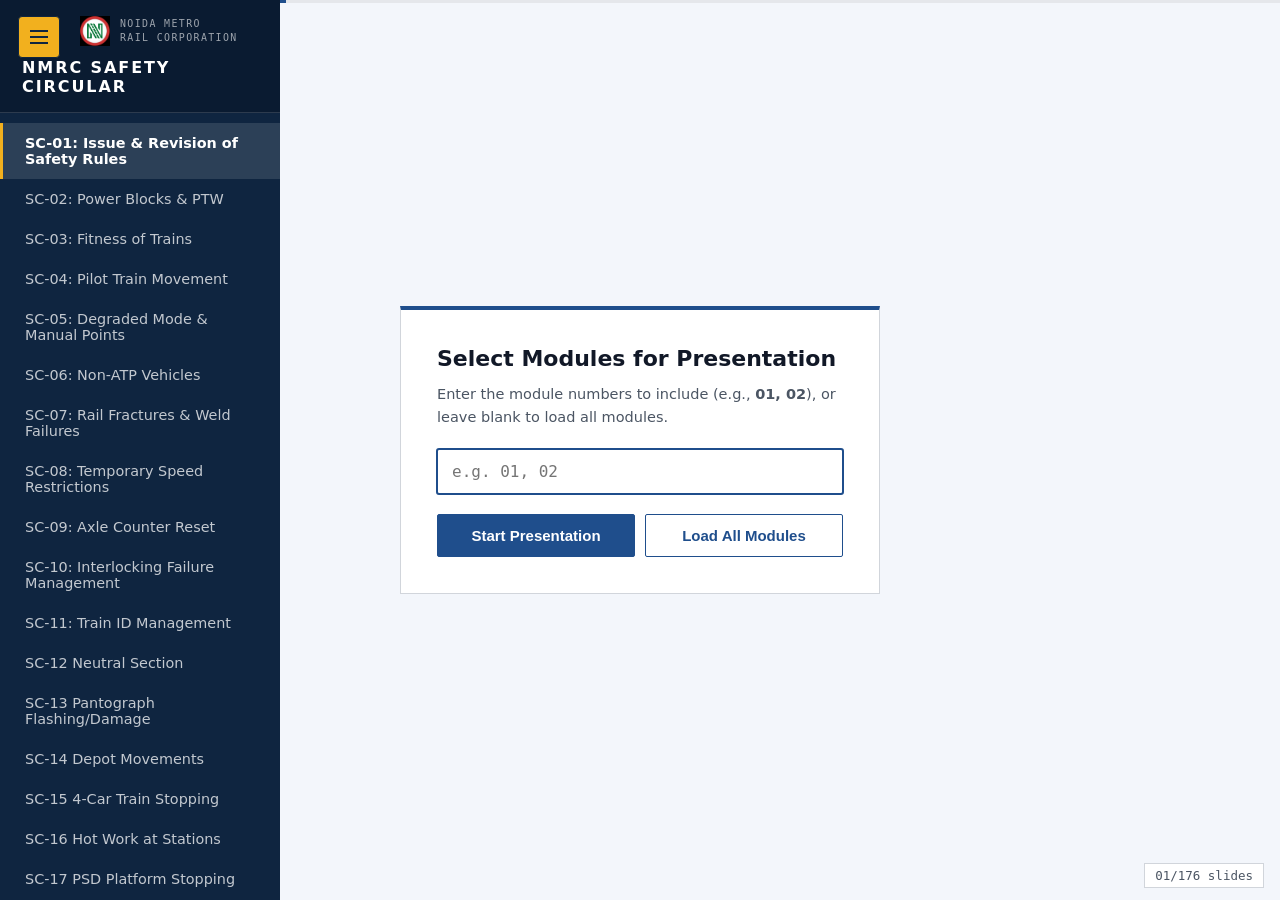
==== index.html @ 61a7926f "Update slide sections and navigation links" ====
<!DOCTYPE html>
<html lang="en">
<head>
<meta charset="UTF-8">
<meta name="viewport" content="width=device-width, initial-scale=1.0">
<title>NMRC SAFETY CIRCULAR</title>
<link rel="stylesheet" href="style.css">
</head>
<body>

<div id="cursor-halo"></div>

<button id="menu-toggle" class="menu-toggle" aria-label="Toggle Summary Index"><span></span><span></span><span></span></button>

<nav class="rail" id="rail" aria-label="Slide navigation">
  <div class="rail-header">
    <div class="rail-mark">
      <img class="rail-mark-icon" src="assets/logo.jpg" alt="Logo">
      <div class="rail-mark-text">NOIDA METRO<br>RAIL CORPORATION</div>
    </div>
    <h1 class="rail-title">NMRC SAFETY CIRCULAR</h1>
  </div>
  <div class="rail-toc" id="rail-toc"></div>
</nav>

<div class="deck" id="deck">










<!-- MODULE 01: SC-01 -->

<!-- Slide 1 — Cover / Main Topic (Appears in Index) -->
<section class="slide" data-index="0" data-title="SC-01 Cover" data-sidebar="SC-01: Issue & Revision of Safety Rules">
  <div class="frame scrollable-frame" style="background-color: #f0f4f8; max-width: 1200px; display: flex; flex-direction: column; justify-content: center; min-height: 70vh;">
    <div class="center" style="text-align: center;">
      
      <!-- Badge with sc-badge class for external JS theming -->
      <div class="kicker ngn-badge sc-badge" style="font-weight: 900; font-size: clamp(20px, 3vw, 32px) !important; padding: 15px 35px !important; border-radius: 8px; display: inline-block; margin-bottom: 30px; letter-spacing: 2.5px; text-transform: uppercase; box-shadow: 0 4px 10px rgba(0,0,0,0.05);">SAFETY CIRCULAR - 01 (REV.-00)</div>
      
      <h1 class="huge" style="color: #1a202c; font-size: clamp(28px, 4vw, 50px); margin-bottom: 20px;">Procedure Order for Issue, Revision, Updation and Deletion</h1>
      <p class="sub" style="color: #4a5568; margin-bottom: 30px; font-size: 20px;">Noida Metro Safety Rules, Procedures, SOP and SWO/DWO pertaining to Main Line and Depot Operations</p>
      <div class="divider" style="height: 3px; background-color: #cbd5e0; width: 60%; margin: 0 auto;"></div>
    </div>
    <div class="callout danger" style="background-color: #e2e8f0; border-left: 5px solid #2b6cb0; margin:40px auto 0; max-width:900px; text-align:center; padding: 20px; font-size:1.15rem; color: #2d3748; box-shadow: 0 4px 6px rgba(0,0,0,0.1);">
      <div><strong>Purpose:</strong> This procedure governs all matters pertaining to the Introduction, Issuing, Revision, Updating and Deletion of Noida Metro Safety Rules, JPOs, SOPs & SWO/DWO pertaining to Main Line & Depot Operations. This procedure is applicable to all staff.</div>
    </div>
  </div>
</section>


<!-- Slide 2 — Scope and Responsibilities (No sidebar index) -->
<section class="slide" data-index="1" data-title="Scope & Responsibilities">
  <div class="frame scrollable-frame" style="max-width: 1100px;">
    <h2 style="color: #2b6cb0; margin-bottom: 20px; border-bottom: 2px solid #e2e8f0; padding-bottom: 10px;">I. Scope and Key Responsibilities</h2>
    <div class="box" style="background-color: #ffffff; border: 1px solid #e2e8f0; padding: 25px; border-radius: 8px; box-shadow: 0 2px 4px rgba(0,0,0,0.05);">
      <p class="meta" style="font-size: 18px; margin-bottom: 20px; color: #4a5568;"><strong>Scope:</strong> This procedure applies for issuing, revision updating and deletion of Joint Procedure Orders, Safety Circular, SOP and SWO/DWO on main line as well as in Depot where either due to nature of work or otherwise two or more than two departments are involved.</p>
      <ul class="plain-list" style="font-size: 17px; line-height: 1.6;">
        <li style="margin-bottom: 15px; display: flex; align-items: flex-start;"><span class="n" style="color: #ffffff; background-color: #3182ce; padding: 4px 10px; border-radius: 50%; font-weight: bold; margin-right: 15px;">1</span><div>These documents are issued under the authority of Authorised Officer.</div></li>
        <li style="margin-bottom: 15px; display: flex; align-items: flex-start;"><span class="n" style="color: #ffffff; background-color: #3182ce; padding: 4px 10px; border-radius: 50%; font-weight: bold; margin-right: 15px;">2</span><div>HOD (Operation) shall be responsible for publication, control and updating of documents as the documents are received after due approval of the competent authority.</div></li>
        <li style="margin-bottom: 15px; display: flex; align-items: flex-start;"><span class="n" style="color: #ffffff; background-color: #3182ce; padding: 4px 10px; border-radius: 50%; font-weight: bold; margin-right: 15px;">3</span><div>Concerned Dy. HOD shall be responsible for initiating, reviewing, modifying, implementing and withdrawing the SC/JPO/SOP etc.</div></li>
        <li style="display: flex; align-items: flex-start;"><span class="n" style="color: #ffffff; background-color: #3182ce; padding: 4px 10px; border-radius: 50%; font-weight: bold; margin-right: 15px;">4</span><div>Intra departmental guidelines/instructions shall be prepared by Dy.HOD of the concerned department for the safe and smooth running of system for day to day working.</div></li>
      </ul>
    </div>
  </div>
</section>

<!-- Slide 3 — SSEC Committee (No sidebar index) -->
<section class="slide" data-index="2" data-title="SSEC Structure">
  <div class="frame scrollable-frame" style="max-width: 1100px;">
    <h2 style="color: #2b6cb0; margin-bottom: 20px;">II. Standing Safety Executive Committee (SSEC)</h2>
    <p class="meta" style="font-size: 17px; margin-bottom: 20px; color: #4a5568;">The Standing Safety Executive Committee (SSEC) shall consist of HODs of various departments for final reviewing of the above said documents.</p>
    
    <div style="display: grid; grid-template-columns: 1fr 1fr; gap: 20px;">
      <div class="box" style="background-color: #ebf8ff; border: 1px solid #90cdf4; padding: 20px; border-radius: 8px;">
        <h3 style="color: #2c5282; margin-top: 0; margin-bottom: 15px;">Committee Members</h3>
        <ul style="list-style-type: square; color: #2a4365; padding-left: 20px; font-size: 17px; line-height: 1.8;">
          <li>HOD of Operations</li>
          <li>HOD of Civil</li>
          <li>HOD of Signaling & Telecom</li>
          <li>HOD of Rolling Stock</li>
          <li>HOD of Electrical</li>
          <li>HOD of Safety</li>
        </ul>
      </div>
      
      <div class="box" style="background-color: #fffff0; border: 1px solid #f6e05e; padding: 20px; border-radius: 8px; display: flex; flex-direction: column; justify-content: center;">
        <h3 style="color: #744210; margin-top: 0; margin-bottom: 15px;">Key Roles</h3>
        <p style="font-size: 17px; color: #744210; margin-bottom: 15px;"><strong>Coordinator:</strong> HOD of the concerned department initiating a document shall act as coordinator.</p>
        <p style="font-size: 17px; color: #744210; margin-bottom: 15px;"><strong>Review:</strong> SSEC shall be responsible for reviewing the joint procedure orders put up by the concerned HODs.</p>
        <p style="font-size: 17px; color: #744210;"><strong>Nomination:</strong> HODs shall nominate one Dy. HOD from their wing for preparation/modifications in JPO.</p>
      </div>
    </div>
  </div>
</section>

<!-- Slide 4 — Process Table (No sidebar index) -->
<section class="slide" data-index="3" data-title="Approval Process">
  <div class="frame scrollable-frame" style="max-width: 1100px;">
    <h2 style="white-space: nowrap; margin-bottom: 15px; color: #2b6cb0;">III. Preparation and Issuing Procedure (JPO/SOP/SC)</h2>
    <table class="modern-process-table" style="width: 100%; border-collapse: collapse; background-color: #ffffff; box-shadow: 0 1px 3px rgba(0,0,0,0.1);">
      <tr style="background-color: #f7fafc; border-bottom: 2px solid #e2e8f0;">
        <th style="padding: 15px; text-align: left; color: #4a5568;">Step</th>
        <th style="padding: 15px; text-align: left; color: #4a5568;">Action Required</th>
      </tr>
      <tr style="border-bottom: 1px solid #edf2f7;">
        <td style="padding: 15px; width: 15%;"><span class="step-badge" style="background-color: #4299e1; color: white; padding: 5px 10px; border-radius: 4px; font-weight: bold;">Step 1</span></td>
        <td style="padding: 15px; color: #2d3748;">Nominated Dy. HOD of the department initiating a document shall prepare draft of the document to be issued/revised/withdrawn and put up for signature of concerned Dy. HODs.</td>
      </tr>
      <tr style="border-bottom: 1px solid #edf2f7;">
        <td style="padding: 15px;"><span class="step-badge" style="background-color: #4299e1; color: white; padding: 5px 10px; border-radius: 4px; font-weight: bold;">Step 2</span></td>
        <td style="padding: 15px; color: #2d3748;">Nominated Dy. HOD of the department initiating the document shall put up draft document for perusal/signature of SSEC after the document has been signed by concerned Dy. HODs.</td>
      </tr>
      <tr style="border-bottom: 1px solid #edf2f7;">
        <td style="padding: 15px;"><span class="step-badge b-warn" style="background-color: #ed8936; color: white; padding: 5px 10px; border-radius: 4px; font-weight: bold;">Step 3</span></td>
        <td style="padding: 15px; color: #2d3748;">Nominated Dy. HOD of the department initiating the document shall put up the document for perusal/approval of authorized officer after the document has been reviewed by SSEC.</td>
      </tr>
      <tr style="border-bottom: 1px solid #edf2f7;">
        <td style="padding: 15px;"><span class="step-badge b-ok" style="background-color: #48bb78; color: white; padding: 5px 10px; border-radius: 4px; font-weight: bold;">Step 4</span></td>
        <td style="padding: 15px; color: #2d3748;">Nominated Dy. HOD of the department initiating the document shall forward the document to nominated Dy. HOD of operations department for issue after the document has been approved by the authorized officer.</td>
      </tr>
      <tr>
        <td style="padding: 15px;"><span class="step-badge b-ok" style="background-color: #48bb78; color: white; padding: 5px 10px; border-radius: 4px; font-weight: bold;">Step 5</span></td>
        <td style="padding: 15px; color: #2d3748;">Nominated Dy. HOD/Operation shall issue JPO/SC its revision/addendum/correction slip after the document has been approved by the authorized officer.</td>
      </tr>
    </table>
  </div>
</section>

<!-- Slide 5 — Review and Revision (No sidebar index) -->
<section class="slide" data-index="4" data-title="Review Guidelines">
  <div class="frame scrollable-frame" style="max-width: 1100px;">
    <h2 style="color: #2b6cb0; margin-bottom: 20px;">IV. Review and Revision Process</h2>
    
    <div style="display: flex; flex-direction: column; gap: 20px;">
      <div class="box" style="background-color: #fff5f5; border-left: 5px solid #fc8181; padding: 20px; border-radius: 4px;">
        <h3 style="color: #c53030; margin-top: 0; margin-bottom: 10px;">For Safety Rules/SOPs/JPOs:</h3>
        <ul style="color: #742a2a; margin: 0; padding-left: 20px; line-height: 1.6;">
          <li>In the event of more than five (05) Correction slip/corrigendum/addendum having to be issued.</li>
          <li>Any urgency or major changes/modification in system/technology or any other specific reasons shall invite immediate revision of above said documents.</li>
        </ul>
      </div>

      <div class="box" style="background-color: #f0fff4; border-left: 5px solid #68d391; padding: 20px; border-radius: 4px;">
        <h3 style="color: #276749; margin-top: 0; margin-bottom: 10px;">For SWO/DWO (Station & Depot Working Orders):</h3>
        <ul style="color: #22543d; margin: 0; padding-left: 20px; line-height: 1.6;">
          <li>Review shall be made <strong>Annually</strong> in first fortnight of January every year for issue of correction slip/addendum wherever required.</li>
          <li>Review shall be made <strong>Once in every five years</strong> for revision wherever required. In case the review brings out the necessity of carrying out changes, the revised SWO/DWO should be issued.</li>
          <li>In the event of more than five (05) Correction slip/ corrigendum/ addendum having to be issued, the SWO/DWO shall be revised without waiting for the periodical review.</li>
        </ul>
      </div>
    </div>
</section>

<!-- Slide 6 — Custodians (No sidebar index) -->
<section class="slide" data-index="5" data-title="Custodians">
  <div class="frame scrollable-frame" style="max-width: 1100px;">
    <h2 style="color: #2b6cb0; margin-bottom: 20px;">V. Custodian of Safety Rules and Procedures</h2>
    <p class="meta" style="font-size: 17px; margin-bottom: 20px; color: #4a5568;">The following officers/offices shall maintain an up-to-date copy of all these documents and shall ensure their employees are fully conversant with their contents.</p>
    
    <div style="display: grid; grid-template-columns: repeat(3, 1fr); gap: 15px; margin-bottom: 30px;">
      <div style="background-color: #e2e8f0; padding: 15px; border-radius: 6px; text-align: center; color: #2d3748; font-weight: bold;">All HODs of O&M wing in NMRC</div>
      <div style="background-color: #e2e8f0; padding: 15px; border-radius: 6px; text-align: center; color: #2d3748; font-weight: bold;">Train Depots & Depots Control Centers</div>
      <div style="background-color: #e2e8f0; padding: 15px; border-radius: 6px; text-align: center; color: #2d3748; font-weight: bold;">All Operation Control Centers</div>
      <div style="background-color: #e2e8f0; padding: 15px; border-radius: 6px; text-align: center; color: #2d3748; font-weight: bold;">All Stations</div>
      <div style="background-color: #e2e8f0; padding: 15px; border-radius: 6px; text-align: center; color: #2d3748; font-weight: bold;">All Crew Controls</div>
      <div style="background-color: #e2e8f0; padding: 15px; border-radius: 6px; text-align: center; color: #2d3748; font-weight: bold;">All TSS/RSS</div>
    </div>

    <div class="callout warning" style="background-color: #fffff0; border: 1px solid #ecc94b; padding: 20px; border-radius: 8px;">
      <h3 style="color: #b7791f; margin-top: 0; margin-bottom: 10px;">Note on Temporary Instructions</h3>
      <p style="color: #744210; margin: 0; font-size: 16px;">Temporary instruction is issued to meet an urgent need and is included in the next issue/revision. Temporary Instruction shall be prepared by concerned Dy. HOD. If more than one department is involved in work, draft Temporary Instruction shall be reviewed and signed by all concerned Dy. HODs.</p>
    </div>
  </div>
</section>




















<!-- MODULE 02: SC-02 (COMPREHENSIVE TRAINING MODULE) -->

<!-- Slide 1 — Cover / Main Topic (Appears in Index) -->
<section class="slide" data-index="0" data-title="SC-02 Cover" data-sidebar="SC-02: Power Blocks & PTW">
  <div class="frame scrollable-frame" style="background-color: #f0f4f8; max-width: 1200px; display: flex; flex-direction: column; justify-content: center; min-height: 70vh;">
    <div class="center" style="text-align: center;">
      <div class="kicker ngn-badge sc-badge" style="font-weight: 900; font-size: clamp(20px, 3vw, 32px) !important; padding: 15px 35px !important; border-radius: 8px; display: inline-block; margin-bottom: 30px; letter-spacing: 2.5px; text-transform: uppercase; box-shadow: 0 4px 10px rgba(0,0,0,0.05); transition: background 0.3s, color 0.3s;">SAFETY CIRCULAR - 02 (REV.-00)</div>
      
      <h1 class="huge" style="color: #1a202c; font-size: clamp(28px, 4vw, 50px); margin-bottom: 20px;">Procedure for Granting & Cancellation of Power Blocks and Permit to Work</h1>
      <p class="sub" style="color: #4a5568; margin-bottom: 30px; font-size: 20px;"><strong>DURING NON-REVENUE HOURS</strong></p>
      <div class="divider" style="height: 3px; background-color: #cbd5e0; width: 60%; margin: 0 auto;"></div>
    </div>
    
    <div class="callout danger" style="background-color: #e2e8f0; border-left: 5px solid #2b6cb0; margin:40px auto 0; max-width:900px; text-align:center; padding: 20px; font-size:1.15rem; color: #2d3748; box-shadow: 0 4px 6px rgba(0,0,0,0.1);">
      <div><strong>SCOPE & APPLICABILITY:</strong> This Procedure covers the Methodology for obtaining Permission for <strong>Engineer's Possession & Integrated Blocks</strong> including <strong>Power Blocks and Shadow Power Blocks</strong> during Non-Revenue Hours, required for Inspection, Repair, Testing, Maintenance and Construction. This Procedure Order is applicable to Aqua lines of NMRC. This Document should be read in conjunction with the MRGR- 2013, AC Traction Manual of NMRC, Station Working Orders in vogue and other related Statutory Provisions.</div>
    </div>
  </div>
</section>

<!-- Slide 2 — Definitions: EP & EPIC -->
<section class="slide" data-index="1" data-title="Definitions: EP & EPIC">
  <div class="frame scrollable-frame" style="max-width: 1100px;">
    <h2 style="color: #2b6cb0; border-bottom: 2px solid #e2e8f0; padding-bottom: 10px;">I. Key Definitions: Engineer's Possession & EPIC</h2>
    
    <div style="display: grid; grid-template-columns: 1fr 1fr; gap: 20px;">
      <div class="box" style="background-color: #ebf8ff; border: 1px solid #90cdf4; padding: 20px; border-radius: 8px;">
        <h3 style="color: #2c5282; margin-top: 0; text-transform: uppercase;">Engineer's Possession (EP)</h3>
        <p style="font-size: 16px; color: #2a4365;">Engineer's Possession is an Authority given to an Agency or Department within an Organization to have <mark style="background-color: #bee3f8; font-weight: bold; padding: 0 4px;">access to the portion of the Track</mark> or Tracks or a Line Segment for a specified period of time for the purpose of Inspection, Repair, Maintenance, Construction, Re-habilitation and Testing of Equipments etc. EP shall normally be granted during Non-revenue Hours.</p>
      </div>

      <div class="box" style="background-color: #ebf8ff; border: 1px solid #90cdf4; padding: 20px; border-radius: 8px;">
        <h3 style="color: #2c5282; margin-top: 0; text-transform: uppercase;">Engineer's Possession In-charge (EPIC)</h3>
        <ul style="font-size: 16px; color: #2a4365; line-height: 1.6; padding-left: 15px;">
          <li><strong>ELIGIBILITY:</strong> Only NMRC Staff, <mark style="background-color: #bee3f8; font-weight: bold; padding: 0 4px;">not below the Rank of Sr. Maintainer</mark> having Competency, shall be EPIC.</li>
          <li><strong>RESPONSIBILITY:</strong> An Area under the Engineer's Possession shall be the sole Responsibility of the EPIC and all Issues of Safe Working within that Area, including the Movement of Trains, if any, shall be his/her Responsibility.</li>
          <li><strong>PRESENCE:</strong> EPIC must be present within limits of EP/IB.</li>
        </ul>
      </div>
    </div>
  </div>
</section>

<!-- Slide 3 — Definitions: Sub-EPIC, IB & Traction Staff -->
<section class="slide" data-index="2" data-title="Definitions: Sub-EPIC & IB">
  <div class="frame scrollable-frame" style="max-width: 1100px;">
    <h2 style="color: #2b6cb0; border-bottom: 2px solid #e2e8f0; padding-bottom: 10px;">II. Key Definitions: Sub-EPIC, IB & Traction Staff</h2>
    
    <div style="display: grid; grid-template-columns: 1fr 1fr; gap: 20px;">
      <div class="box" style="background-color: #f7fafc; border: 1px solid #e2e8f0; padding: 20px; border-radius: 8px;">
        <h3 style="color: #2d3748; margin-top: 0; text-transform: uppercase;">Sub Engineer's Possession In-charge (Sub-EPIC)</h3>
        <p style="font-size: 15px; color: #4a5568;">If more than one Maintenance Agencies are required to work within the limits of the same Engineer's Possession, the EPIC can permit other NMRC Official to work as Sub-EPIC, if so notified in advance in the Weekly General Order. Only NMRC Staff, not below the Rank of Sr. Maintainer having Competency, shall be the Sub-EPIC. <mark style="background-color: #edf2f7; font-weight: bold; padding: 0 4px;">Sub-EPIC cannot authorize further Sub-EPIC.</mark></p>
      </div>

      <div class="box" style="background-color: #f7fafc; border: 1px solid #e2e8f0; padding: 20px; border-radius: 8px;">
        <h3 style="color: #2d3748; margin-top: 0; text-transform: uppercase;">Traction Staff</h3>
        <p style="font-size: 15px; color: #4a5568;">Not below the rank of Sr. Maintainer (OHE or PSI), who has been issued Competency by appropriate Authority to avail Power Block & give Shadow Power Blocks to others.</p>
      </div>

      <div class="box" style="background-color: #ebf8ff; border: 1px solid #90cdf4; padding: 20px; border-radius: 8px; grid-column: 1 / -1;">
        <h3 style="color: #2c5282; margin-top: 0; text-transform: uppercase;">Integrated Block (IB)</h3>
        <p style="font-size: 16px; color: #2a4365;">Integrated Blocks (IB) are such Blocks, where the Maintenance Staff of different Disciplines, viz. Signalling, Telecommunication, Civil, Traction, and Track etc can work simultaneously... without affecting the Integrity of Track and other Commissioned and Working Assets. <mark style="background-color: #bee3f8; font-weight: bold; padding: 0 4px;">In IB, Movement of any Self-propelled (OHE / Non-OHE) or Non- self-propelled Vehicle (including Lorry, Trolley. etc.) is strictly prohibited.</mark></p>
      </div>
    </div>
  </div>
</section>

<!-- Slide 4 — Definitions: Power Blocks -->
<section class="slide" data-index="3" data-title="Definitions: Power Blocks">
  <div class="frame scrollable-frame" style="max-width: 1100px;">
    <h2 style="color: #2b6cb0; border-bottom: 2px solid #e2e8f0; padding-bottom: 10px;">III. Key Definitions: Power Block & Shadow Power Block</h2>
    
    <div style="display: flex; flex-direction: column; gap: 20px;">
      <div class="box" style="background-color: #fffff0; border: 1px solid #f6e05e; padding: 20px; border-radius: 8px;">
        <h3 style="color: #744210; margin-top: 0; text-transform: uppercase;">Power Block</h3>
        <p style="font-size: 17px; color: #744210;">Power Block means <mark style="background-color: #fefcbf; font-weight: bold; padding: 0 4px;">Switching off 25KV traction Power Supply</mark> in a particular Section. All switching ON or switching OFF operations of traction power required for maintenance work or engineers possession or for any other purpose shall be approved by TPC. The Line /OHE Section, which is under the Power Block shall remain under the Control of only one Traction Staff who has taken the Power Block from TPC. The same Traction staff is only authorized to cancel the Power Block, as per laid down Procedures.</p>
      </div>

      <div class="box" style="background-color: #f0fff4; border: 1px solid #68d391; padding: 20px; border-radius: 8px;">
        <h3 style="color: #276749; margin-top: 0; text-transform: uppercase;">Shadow Power Block</h3>
        <p style="font-size: 17px; color: #276749;">Shadow Power Block is <mark style="background-color: #c6f6d5; font-weight: bold; padding: 0 4px;">further extension of the Power Block</mark>, granted by the Traction Staff to other Authorized Person seeking permit to work in the part/area covered by the 'Power Block', under the provisions of placing of Discharge Rods on OHE as per extant Procedures. <strong>In no case, a Shadow Power Block can be granted to the Contractor, directly by the Traction Wing.</strong></p>
      </div>
    </div>
  </div>
</section>

<!-- Slide 5 — WGO Preparation -->
<section class="slide" data-index="4" data-title="Weekly General Order">
  <div class="frame scrollable-frame" style="max-width: 1100px;">
    <h2 style="color: #2b6cb0; border-bottom: 2px solid #e2e8f0; padding-bottom: 10px;">IV. Preparation of Weekly General Order (WGO)</h2>
    
    <div style="background-color: #ffffff; padding: 20px; border: 1px solid #e2e8f0; border-radius: 8px;">
      <p style="font-size: 17px; color: #4a5568;">Granting of EP/IB/Power Block/Shadow Power Block shall be in the form of a <strong>'Weekly General Order'</strong> to be issued by OCM on every Friday, for the ensuing Week commencing from Saturday Night till Friday Night.</p>
      
      <div style="background-color: #edf2f7; padding: 15px; border-radius: 6px; margin-top: 15px;">
        <h4 style="color: #2d3748; margin-top: 0; text-transform: uppercase;">Submission Deadline:</h4>
        <p style="font-size: 16px; color: #4a5568; margin: 0;">Requirements for Power Block, Shadow Power Block & Permit to Work during Non-revenue Hours shall be submitted by the all concerned, <mark style="background-color: #cbd5e0; font-weight: bold; padding: 0 4px;">until 1500 Hrs. of every Thursday</mark> to the Chief Controller (CHC) / OCC.</p>
      </div>

      <h3 style="color: #2d3748; margin-top: 20px; text-transform: uppercase;">Scrutiny Checks by OCM & Mgr/AM (Traction):</h3>
      <ul style="font-size: 15px; color: #4a5568; line-height: 1.5; display: grid; grid-template-columns: 1fr 1fr; gap: 8px;">
        <li>Location (Section), Date, Time of Commencement & Expected Duration.</li>
        <li>The Department seeking Track Access & Possession.</li>
        <li>Nature of Work to be carried out.</li>
        <li>Details of equipment/material if likely to infringe OHE or may cause harm to other working party.</li>
        <li>Points of Entry & Exit of Men & Materials, Equipments and Tools & Plants.</li>
        <li>Engineers Possession In-charge (EPIC) along with nos. of accompanying Gang Members.</li>
        <li>Description & movement of Self-propelled / Non-self-propelled (Non motorized)/ Vehicle or Rolling Stock/Maintenance Vehicles.</li>
        <li>Feasibility & Process of De-energisation of the OHE of the Section.</li>
      </ul>
    </div>
  </div>
</section>

<!-- Slide 6 — WGO Rules & OHE Infringement -->
<section class="slide" data-index="5" data-title="WGO Rules & OHE">
  <div class="frame scrollable-frame" style="max-width: 1100px;">
    <h2 style="color: #2b6cb0; border-bottom: 2px solid #e2e8f0; padding-bottom: 10px;">V. WGO Variations & OHE Infringement Rule</h2>
    
    <div class="callout warning" style="background-color: #feebc8; border-left: 5px solid #dd6b20; padding: 15px; margin-bottom: 20px; color: #7b341e;">
      <h3 style="margin-top: 0; text-transform: uppercase;">Zero Variation Rule</h3>
      <p style="font-size: 16px; margin: 0;">No Variation from the Weekly General Order, issued by OCM, shall ordinarily be allowed. Only in cases of extreme emergency, the Unscheduled Requests shall be considered by the OCM. Care shall, however, be taken to ensure that already granted EPs are not cancelled to accommodate such requests.</p>
    </div>

    <div class="box" style="background-color: #fff5f5; border: 1px solid #fc8181; padding: 20px; border-radius: 8px;">
      <h3 style="color: #c53030; margin-top: 0; text-transform: uppercase;">Crucial OHE Infringement Rule</h3>
      <p style="font-size: 18px; color: #742a2a; margin: 0; line-height: 1.6;">For any kind of work where exists a possibility that Men, Material, Equipment or Tools & Plants may infringe <mark style="background-color: #fed7d7; font-weight: bold; padding: 0 4px;">'2' m radius from OHE</mark>, the same must be undertaken under the Provision of <mark style="background-color: #fed7d7; font-weight: bold; padding: 0 4px;">'Shadow Power Block'</mark>.</p>
      
      <p style="font-size: 16px; color: #742a2a; margin-top: 15px; font-weight: bold;">Power Block Locations Allowed:</p>
      <ul style="font-size: 15px; color: #742a2a;">
        <li>Neutral Section (NS) - Neutral Section (NS).</li>
        <li>Neutral Section (NS) - Dead End.</li>
        <li>Sectioning Post to Dead End, if no Feeding Post is present towards the Dead End.</li>
      </ul>
    </div>
  </div>
</section>

<!-- Slide 7 — General Precautions -->
<section class="slide" data-index="6" data-title="General Precautions">
  <div class="frame scrollable-frame" style="max-width: 1100px;">
    <h2 style="color: #2b6cb0; border-bottom: 2px solid #e2e8f0; padding-bottom: 10px;">VI. General Guidelines and Precautions</h2>

    <div style="background-color: #ffffff; border: 1px solid #e2e8f0; padding: 20px; border-radius: 8px;">
      <h3 style="color: #2d3748; margin-top: 0;">Key Safety Rules on Right of Way:</h3>
      <p style="font-size: 16px; color: #4a5568; font-weight: bold;">OHE and other electrical equipments shall be treated as live unless specified dead.</p>
      <p style="font-size: 16px; color: #4a5568; font-weight: bold;">No Maintenance Staff shall enter on to the Track of any Running Line without the Permission of the Traffic Controller and Permit To Work.</p>
      
      <ul style="font-size: 16px; line-height: 1.6; color: #2d3748; margin-top: 15px;">
        <li>Shall be responsible for their own Safety and observe all Safety Rules and Regulations during the course of Work.</li>
        <li>Shall look in each Direction before entering upon and standing close to the Tracks.</li>
        <li>Shall not cross Track, immediately after a Train/Vehicle has passed but shall wait until adjacent Track can be observed for a Safe Distance in both Directions.</li>
        <li>Shall not walk, stand, step or sit on Running Rails, Points, Cover Boards, Conduit, Guard Rails, Interlocking Apparatus or Wayside Equipments.</li>
        <li>Shall use Safety Walkway, whenever possible.</li>
        <li>Shall not go in front of any Moving Vehicle, under any circumstance.</li>
        <li>Shall not go under or between Vehicles unless authorized by the Supervisor, who will make it certain that it is safe to do so.</li>
        <li>Shall not hang upon or lean on the sides of Moving Vehicles, Shall not lean against the Standing Vehicle or Equipment and shall not board or alight on / from any Moving Vehicle.</li>
      </ul>
    </div>
  </div>
</section>

<!-- Slide 8 — Protection of Area Under EP/IB -->
<section class="slide" data-index="7" data-title="Area Protection">
  <div class="frame scrollable-frame" style="max-width: 1100px;">
    <h2 style="color: #2b6cb0; border-bottom: 2px solid #e2e8f0; padding-bottom: 10px;">VII. Protection of Area Under EP / IB / Work</h2>
    
    <div style="display: grid; grid-template-columns: 1fr 1fr; gap: 20px;">
      <div class="box" style="background-color: #ebf8ff; border: 1px solid #90cdf4; padding: 20px; border-radius: 8px;">
        <h3 style="color: #2c5282; margin-top: 0; text-transform: uppercase;">EPIC Protection Duties</h3>
        <p style="font-size: 15px; color: #2a4365;">EPIC shall protect the area under Engineers Possession/Integrated Block from access by trains in one of the following ways:</p>
        <ul style="font-size: 15px; color: #2a4365; line-height: 1.6; padding-left: 15px; margin: 0;">
          <li>Securing a vehicle at the limit of possession.</li>
          <li>Securing points for a route which diverts trains away from the area of possession.</li>
          <li>Any other means as per special instructions.</li>
          <li>The EPIC shall also protect the area under possession by using visual warning means for protection such as by placing retro reflective red banner flag/lamp on both sides of the blocked section.</li>
        </ul>
      </div>

      <div class="box" style="background-color: #ebf8ff; border: 1px solid #90cdf4; padding: 20px; border-radius: 8px;">
        <h3 style="color: #2c5282; margin-top: 0; text-transform: uppercase;">Controller / SC Protection Duties</h3>
        <p style="font-size: 15px; color: #2a4365;">Traffic Controller/Station Controller/Depot Controller shall also protect the area by available means as under:</p>
        <ul style="font-size: 15px; color: #2a4365; line-height: 1.6; padding-left: 15px; margin: 0;">
          <li>Applying Maintenance Block in the section under EP (where applicable).</li>
          <li>Blocking the possible routes/signals/points/track circuits as applicable controlling movement towards the section under Engineer's Possession/Integrated Block/work.</li>
          <li>Inform Train Operator before starting train trial / train testing about the section under Engineers Possession / Integrated Block if the adjacent section is involved.</li>
          <li>Proper protection must also be ensured by Traffic Controller/Station Controller for an outstation stabled train.</li>
        </ul>
      </div>
    </div>
  </div>
</section>

<!-- Slide 9 — Coordination & Vehicle Movement -->
<section class="slide" data-index="8" data-title="Coordination & Vehicles">
  <div class="frame scrollable-frame" style="max-width: 1100px;">
    <h2 style="color: #2b6cb0; border-bottom: 2px solid #e2e8f0; padding-bottom: 10px;">VIII. Multi-Agency Coordination & Vehicle Movement</h2>
    
    <div style="background-color: #ffffff; padding: 20px; border: 1px solid #e2e8f0; border-radius: 8px; margin-bottom: 20px;">
      <h3 style="color: #2d3748; margin-top: 0; text-transform: uppercase;">Multiple Maintenance Agencies</h3>
      <p style="font-size: 16px; color: #4a5568; line-height: 1.6;">If more than one Maintenance Agency is working within the same EP, the EPIC shall be responsible for coordination of the Work of all Units. During the Work, Granting & Cancellation of Shadow Power Block shall be with the EPIC & Sub-EPICs. However, they will be assisted by their respective Controllers, within the said EP. For the purpose of Permission at Site, the EPIC will be overall responsible & give this Permission to the Sub-EPICs (i.e. other Maintenance Agencies) for the work.</p>
    </div>

    <div style="display: grid; grid-template-columns: 1fr 1fr; gap: 15px; font-size: 15px; color: #2d3748;">
      <div style="background-color: #edf2f7; padding: 15px; border-radius: 6px;">
        <h4 style="color: #2b6cb0; margin-top: 0; text-transform: uppercase;">OHE Vehicles & TPC</h4>
        <p style="margin: 0; line-height: 1.5;">Only for the movement of OHE Vehicles, the TPC of the concerned Line may be EPIC / Sub-EPIC. 'Permit to Work' shall be granted to the TPC of the respective Line at the OCC by the TC of the concerned Line... only for movement of vehicle in mainline.</p>
      </div>
      <div style="background-color: #edf2f7; padding: 15px; border-radius: 6px;">
        <h4 style="color: #2b6cb0; margin-top: 0; text-transform: uppercase;">Non-Self-Propelled Vehicles</h4>
        <p style="margin: 0; line-height: 1.5;">Movement of other than Self-propelled Vehicles which don't have efficient Brakes & may go out of control shall be accompanied by sufficient number of persons, so that an eventuality is handled properly. Even the Section of such a Block, shall be a longer one i.e. between at least two Stations.</p>
      </div>
    </div>
  </div>
</section>

<!-- Slide 10 — Power Block Granting & Cancellation Workflow -->
<section class="slide" data-index="9" data-title="Power Block Workflow">
  <div class="frame scrollable-frame" style="max-width: 1100px;">
    <h2 style="color: #2b6cb0; border-bottom: 2px solid #e2e8f0; padding-bottom: 10px;">IX. Power Block Granting & Cancellation Workflow</h2>
    
    <table style="width: 100%; border-collapse: collapse; background-color: #ffffff; box-shadow: 0 1px 3px rgba(0,0,0,0.1); font-size: 15px;">
      <tr style="background-color: #f7fafc; border-bottom: 2px solid #e2e8f0;">
        <th style="padding: 12px; text-align: left; color: #4a5568; width: 30%; text-transform: uppercase;">Stage</th>
        <th style="padding: 12px; text-align: left; color: #4a5568; text-transform: uppercase;">Detailed Procedure & Responsibilities</th>
      </tr>
      <tr style="border-bottom: 1px solid #edf2f7;">
        <td style="padding: 12px; color: #2b6cb0; font-weight: bold;">GRANTING POWER BLOCK</td>
        <td style="padding: 12px; color: #2d3748;">On the basis of 'Weekly General Order', the TPC shall grant the Power Block to the authorized Traction Staff. The Power Block shall be granted by TPC only after <mark style="background-color: #e2e8f0; font-weight: bold; padding: 0 4px;">obtaining Confirmation from the Traffic Controller</mark>, duly obtaining his Signature in the Register meant for the purpose. Traction Power Controller shall thereafter confirm the same, under Acknowledgement, to TC.</td>
      </tr>
      <tr style="border-bottom: 1px solid #edf2f7;">
        <td style="padding: 12px; color: #c53030; font-weight: bold;">MANDATORY COORDINATION</td>
        <td style="padding: 12px; color: #2d3748;">The Traction Power Controller shall maintain a Register & shall obtain the Signature from the Traffic Controller, as Acknowledgement before/after granting and before/after cancelling. Any alteration in the Power Block or any contemplated Train Movement, prior to the grant of Power Block, shall be advised by Traffic Controller to the Traction Power Controller, by <strong>duly signing in the Traction Power Controller Register</strong>.</td>
      </tr>
      <tr>
        <td style="padding: 12px; color: #276749; font-weight: bold;">CANCELLATION OF POWER BLOCK</td>
        <td style="padding: 12px; color: #2d3748;">Power Block is to be cancelled by Traction Staff after <mark style="background-color: #e2e8f0; font-weight: bold; padding: 0 4px;">ensuring that all Shadow Power Blocks, authorized by him are cancelled.</mark> Traction Staff shall inform the Traction Power Controller by a Message duly exchanging Private Numbers that all Shadow Power Blocks have been cancelled, all Men, Materials, Equipments, Tools & Plants and temporary Earths have been removed & all the working parties have been informed that OHE is now going to be energized.</td>
      </tr>
    </table>
  </div>
</section>

<!-- Slide 11 — Shadow Power Block Types & OHE Verification -->
<section class="slide" data-index="10" data-title="Shadow Block Details">
  <div class="frame scrollable-frame" style="max-width: 1100px;">
    <h2 style="color: #2b6cb0; border-bottom: 2px solid #e2e8f0; padding-bottom: 10px;">X. Shadow Power Block Types & OHE Verification</h2>
    
    <div style="display: grid; grid-template-columns: 1fr 1fr 1fr; gap: 15px; margin-bottom: 20px;">
      <div style="background-color: #e6fffa; border: 1px solid #81e6d9; padding: 15px; border-radius: 8px;">
        <h4 style="color: #285e61; margin-top: 0; text-transform: uppercase;">1. To Station Controller</h4>
        <p style="font-size: 14px; color: #2c7a7b;">Given for Activities such as Roof Cleaning, Track cleaning, PD Work or any other station operational work in Platform Area within the Working Zone of 2 m from OHE. <strong>SC shall provide the Discharge Rods.</strong></p>
      </div>
      <div style="background-color: #e6fffa; border: 1px solid #81e6d9; padding: 15px; border-radius: 8px;">
        <h4 style="color: #285e61; margin-top: 0; text-transform: uppercase;">2. To PSI Staff</h4>
        <p style="font-size: 14px; color: #2c7a7b;">Not below the rank of Sr. Maintainer having valid competency to work as EPIC. <strong>PSI Staff shall provide the Discharge Rods.</strong></p>
      </div>
      <div style="background-color: #e6fffa; border: 1px solid #81e6d9; padding: 15px; border-radius: 8px;">
        <h4 style="color: #285e61; margin-top: 0; text-transform: uppercase;">3. To Other EPIC/Sub-EPIC</h4>
        <p style="font-size: 14px; color: #2c7a7b;">Discharge Rods, in this case, shall be provided by the <strong>OHE Team or EPIC/Sub-EPIC</strong> as per prescribed Procedure in vogue.</p>
      </div>
    </div>

    <div class="box" style="background-color: #ffffff; border: 1px solid #cbd5e0; padding: 20px; border-radius: 8px;">
      <h3 style="color: #4a5568; margin-top: 0; text-transform: uppercase;">Status of Electrically De-energized OHE</h3>
      <ul style="font-size: 16px; color: #4a5568; line-height: 1.6;">
        <li><strong>By TPC:</strong> After switching off the OHE, TPC shall check the status of OHE on his Monitor. The Voltage at PT shall be indicated as 0.2 to 0.5 KV. <mark style="background-color: #e2e8f0; font-weight: bold; padding: 0 4px;">After the provision of Discharge Rods on the OHE, it shall be shown as 0.0 KV on the Monitor.</mark> The Elementary Section / Line is shown in 'Green' Colour on TPC's Monitor, when the OHE is in charged condition with 25 KV. After switching off the OHE, it becomes 'Red'.</li>
        <li><strong>By Traction Staff:</strong> On confirmation of the status of electrically de-energized OHE from the TPC, the Traction Staff shall put the Discharge Rods on the OHE and confirm the same to TPC.</li>
        <li><strong>By SC / PSI / Other EPIC:</strong> Confirm status from Traction Staff, provide Discharge Rods on OHE, and inform Traction staff who confirms 0.0 KV with TPC.</li>
      </ul>
    </div>
  </div>
</section>

<!-- Slide 12 — Granting Shadow Power Blocks -->
<section class="slide" data-index="11" data-title="Granting Shadow Blocks">
  <div class="frame scrollable-frame" style="max-width: 1100px;">
    <h2 style="color: #2b6cb0; border-bottom: 2px solid #e2e8f0; padding-bottom: 10px;">XI. Granting Shadow Power Blocks</h2>
    
    <div style="display: grid; grid-template-columns: 1fr 1fr; gap: 20px;">
      <div class="box" style="background-color: #ebf8ff; border: 1px solid #90cdf4; padding: 20px; border-radius: 8px;">
        <h3 style="color: #2c5282; margin-top: 0; text-transform: uppercase;">To EPIC / Sub-EPIC (Other than SC)</h3>
        <p style="font-size: 15px; color: #2a4365;">Nominated EPIC/Sub-EPIC in the weekly general order to get the 'Shadow Power Block' shall contact the Traction Staff, nominated for handling the 'Power Block'. On getting confirmation... the Traction staff shall put the Discharge Rods on OHE and intimate the same, under the exchange of Private Numbers / in writing, to the EPIC/Sub-EPIC. SC, before granting PTW, shall reconfirm from Traction Staff that OHE is de-energized and Discharge Rods are put.</p>
      </div>

      <div class="box" style="background-color: #fffff0; border: 1px solid #f6e05e; padding: 20px; border-radius: 8px;">
        <h3 style="color: #744210; margin-top: 0; text-transform: uppercase;">To Station Controller (SC)</h3>
        <p style="font-size: 15px; color: #744210;">Traction Staff informs SC under exchange of Private Numbers that OHE has been made de-energized, permitting EPIC/Sub-EPIC to provide Discharge Rods. After providing Discharge Rods, SC confirms to Traction Staff, who reconfirms with TPC and grants 'Shadow Power Block' to SC mentioning Time Duration. Only after this, SC grants 'Permit to Work' to EPIC/Sub-EPIC.</p>
      </div>
    </div>
    
    <div class="box" style="background-color: #fff5f5; border: 1px solid #fc8181; padding: 15px; border-radius: 8px; margin-top: 15px;">
      <h4 style="color: #c53030; margin-top: 0; text-transform: uppercase;">Special Rule for Roof Cleaning at Station</h4>
      <p style="font-size: 15px; color: #742a2a; margin: 0;">SC acts as EPIC. An Experienced Supervisor from Cleaning Contractor or NMRC must supervise. In the vicinity of OHE, <mark style="background-color: #fed7d7; font-weight: bold; padding: 0 4px;">only 4-leg Ladder in good condition shall be used</mark>, well secured. Wheels must be disabled. High-rise Telescopic Mops shall not be used in the vicinity of OHE.</p>
    </div>
  </div>
</section>

<!-- Slide 13 — Cancelling Shadow Power Blocks -->
<section class="slide" data-index="12" data-title="Cancelling Shadow Blocks">
  <div class="frame scrollable-frame" style="max-width: 1100px;">
    <h2 style="color: #2b6cb0; border-bottom: 2px solid #e2e8f0; padding-bottom: 10px;">XII. Cancellation of Shadow Power Block</h2>
    
    <div style="background-color: #ffffff; padding: 20px; border: 1px solid #e2e8f0; border-radius: 8px;">
      <h3 style="color: #2d3748; margin-top: 0; text-transform: uppercase;">Cancellation by EPIC / Sub-EPIC (Other than SC)</h3>
      <ul style="font-size: 16px; color: #4a5568; line-height: 1.6;">
        <li>On completion of the Work, EPIC shall remove all Men, Materials, Equipments, Tools & Plants from the work place and inform the same under exchange of Private Numbers to the Traction Staff.</li>
        <li>Traction Staff ascertains no further need exists and removes Discharge Rods.</li>
        <li>Traction Staff reconfirms removal of all men/materials and intimates the Traction Staff who took the Power Block from TPC.</li>
        <li><mark style="background-color: #e2e8f0; font-weight: bold; padding: 0 4px;">Discharge rod shall be removed at last after all PTW has been cancelled</mark> in that section and shall be ensured by EPIC and SC.</li>
      </ul>
      
      <h3 style="color: #2d3748; margin-top: 20px; text-transform: uppercase;">Cancellation by SC (e.g., Roof Cleaning)</h3>
      <ul style="font-size: 16px; color: #4a5568; line-height: 1.6;">
        <li>Authorized Representative of Cleaning Contractor removes men/materials and informs SC, who obtains Acknowledgment.</li>
        <li>SC ensures all PTWs issued by him are cancelled.</li>
        <li>SC informs Traction Staff readiness to remove Discharge Rods, and on confirmation, removes them.</li>
        <li>SC informs Traction Staff under exchange of Private Numbers that all men/material are withdrawn and Discharge Rods removed (Entry made in Message Sent / Received Book, Annexure 'H').</li>
      </ul>
    </div>
  </div>
</section>

<!-- Slide 14 — Permit to Work (PTW) Issuance Process -->
<section class="slide" data-index="13" data-title="PTW Issuance">
  <div class="frame scrollable-frame" style="max-width: 1100px;">
    <h2 style="color: #2b6cb0; border-bottom: 2px solid #e2e8f0; padding-bottom: 10px;">XIII. Permit to Work (PTW) Issuance & Entry</h2>
    
    <div style="background-color: #ffffff; padding: 20px; border: 1px solid #e2e8f0; border-radius: 8px;">
      <ul style="font-size: 16px; color: #4a5568; line-height: 1.6;">
        <li><strong>ADVANCE NOTICE:</strong> EPIC / Sub-EPIC as well as Gang Members will contact the Station Controllers of the concerned Stations at least <mark style="background-color: #e2e8f0; font-weight: bold; padding: 0 4px;">30 minutes in advance for taking possession.</mark> Only one manned Access Point will be provided for all concerned during Non-revenue Hours at a Station.</li>
        <li><strong>VERIFICATION & APPROVAL:</strong> Station Controller shall confirm from 'Weekly General Order' as well as OCC/TC, about the planned EP/IB. If OCC/TC approves under the Exchange of Private Number, SC issues the 'Permit-to-Work (PTW)' (Annexure 'A').</li>
        <li><strong>MANDATORY PPE & COMMS:</strong> Before entry, EPIC shall ensure that all the Gang Members including him are protected with Personal Protection Equipments (PPE) & have the requisite equipment for Mobile Communication, and confirm the same in writing on the PTW.</li>
        <li><strong>GANG DETAILS:</strong> EPIC provides a list of Gang Members (Annexure 'A1'). If gang members enter from another station, authorized NMRC staff provides info to that SC, who verifies with PTW issuing SC.</li>
        <li><strong>EXIT STATION:</strong> The Exit Station will be from the Station mentioned in the PTW. Gang Members shall speak to EPIC on phone from the exit Station to confirm.</li>
      </ul>
    </div>
  </div>
</section>

<!-- Slide 15 — PTW: Keys, Extensions, & Special Scenarios -->
<section class="slide" data-index="14" data-title="PTW Special Scenarios">
  <div class="frame scrollable-frame" style="max-width: 1100px;">
    <h2 style="color: #2b6cb0; border-bottom: 2px solid #e2e8f0; padding-bottom: 10px;">XIV. PTW: Keys, Extensions, & Non-OHE Works</h2>
    
    <div style="display: flex; flex-direction: column; gap: 15px;">
      <div class="box" style="background-color: #edf2f7; border-left: 5px solid #4a5568; padding: 15px; border-radius: 4px;">
        <h3 style="color: #2d3748; margin-top: 0; text-transform: uppercase;">Point Machine EKT Key & Crank Handle</h3>
        <p style="font-size: 15px; color: #4a5568; margin: 0;">If required, the request to issue 'Point Machine Manual Operation Key (EKT- Key) along with Crank Handle' shall be given in writing by EPIC in the PTW (Annexure - 'A'). SC shall make necessary entries in the Possession Register and endorse the PTW before issuing.</p>
      </div>

      <div class="box" style="background-color: #fff5f5; border-left: 5px solid #e53e3e; padding: 15px; border-radius: 4px;">
        <h3 style="color: #c53030; margin-top: 0; text-transform: uppercase;">Extension of EP/IB Period</h3>
        <p style="font-size: 15px; color: #742a2a; margin: 0;">Any abnormality requiring extension is to be immediately informed by EPIC to the OCC & Station Controller in advance. EPIC shall submit PTW cancellation and seek fresh PTW in consultation with OCC. If adjacent track is unaffected, train services shall operate with caution order.</p>
      </div>
      
      <div class="box" style="background-color: #f0fff4; border-left: 5px solid #38a169; padding: 15px; border-radius: 4px;">
        <h3 style="color: #276749; margin-top: 0; text-transform: uppercase;">S&T Works Exception</h3>
        <p style="font-size: 15px; color: #22543d; margin: 0;">No OHE Power Block / Shadow Power Block shall be required for Maintenance Work on Signals, Points, Track Circuits, PIDS, PAS, Clocks etc. if they do not come within a radius of '2' m from OHE or are well protected by protective Earthed Mesh (Screen). However, dismantling of complete Signal Unit from the Signal Post, if protected by Earthed Mesh (Screen), shall require Power / Shadow Block.</p>
      </div>
    </div>
  </div>
</section>

<!-- Slide 16 — Permit to Work (PTW) Cancellation & Closeout -->
<section class="slide" data-index="15" data-title="PTW Cancellation">
  <div class="frame scrollable-frame" style="max-width: 1100px;">
    <h2 style="color: #2b6cb0; border-bottom: 2px solid #e2e8f0; padding-bottom: 10px;">XV. Permit to Work (PTW) Cancellation Protocols</h2>
    
    <div style="background-color: #ffffff; padding: 20px; border: 1px solid #e2e8f0; border-radius: 8px;">
      <ul style="font-size: 16px; color: #4a5568; line-height: 1.6;">
        <li><strong>CLEARANCE & FORM SUBMISSION:</strong> After the completion of work, the EPIC / Sub-EPIC shall clear the Section of Men & Materials, Tools & Plants, Equipments and all the Infringements and cancel the PTW by submitting a PTW Cancellation Form (Annexure - 'B') for Cancellation to the concerned Station Controller. EPIC also undertakes responsibility of Clearance of all the Gang Members.</li>
        <li><strong>RETURNING KEYS:</strong> Point Machine Manual Operation Key (EKT- Key) along with Crank Handle shall be returned to the SC, acknowledged by endorsement on Annexure 'B' and Possession Register.</li>
        <li><strong>SUB-EPIC CANCEL:</strong> Sub-EPIC cancels his authorisation to the EPIC (Annexure 'J'). EPIC shall finally cancel the PTW after receiving Confirmation from Sub-EPIC.</li>
        <li><strong>AUTHORIZED CANCELLER:</strong> <mark style="background-color: #e2e8f0; font-weight: bold; padding: 0 4px;">Only the same Person to whom the PTW was issued is authorized to cancel the PTW.</mark> (Or an authorized proxy with written permission in unavoidable circumstances).</li>
        <li><strong>OCC NOTIFICATION:</strong> SC verifies all PTWs are cancelled from records and informs OCC/TC via private numbers. OCC/TC must ensure all EPICs/Sub-EPICs have submitted cancellation forms and all SCs have confirmed before onset of Revenue Services.</li>
      </ul>
      
      <div style="background-color: #fffff0; border: 1px solid #ecc94b; padding: 10px; border-radius: 4px; margin-top: 15px;">
        <p style="font-size: 15px; color: #744210; margin: 0;"><strong>INDEMNITY BOND:</strong> Non-Metro Employees entering Right of Way must be authorized, covered by a valid PTW issued to NMRC staff, and sign an Indemnity Bond (Annexure 'G') or be covered under general contract provisions.</p>
      </div>
    </div>
  </div>
</section>

<!-- Slide 17 — Station Maintenance Work Guidelines -->
<section class="slide" data-index="16" data-title="Station Maintenance">
  <div class="frame scrollable-frame" style="max-width: 1100px;">
    <h2 style="color: #2b6cb0; border-bottom: 2px solid #e2e8f0; padding-bottom: 10px;">XVI. Management of Maintenance Work at Stations</h2>
    
    <div style="display: grid; grid-template-columns: 1fr 1fr; gap: 20px;">
      <div class="box" style="background-color: #ebf8ff; border: 1px solid #90cdf4; padding: 20px; border-radius: 8px;">
        <h3 style="color: #2c5282; margin-top: 0; text-transform: uppercase;">General Rules & Revenue Hours</h3>
        <ul style="font-size: 15px; color: #2a4365; line-height: 1.6; padding-left: 15px; margin: 0;">
          <li>No maintenance work, affecting safety of train operation, shall be carried out at any station without engineers possession and until permission has been granted by the station controller.</li>
          <li>If in-escapable to carry out or extend the Work during Revenue Hours, concerned DY.HOD of O&M Wing confirms to OCM/OCC in writing that the Work can be done during Revenue Hours, does not affect safety of train operation or Passenger Services. All such Works in Public Area shall be securely cordoned off.</li>
        </ul>
      </div>

      <div class="box" style="background-color: #fffff0; border: 1px solid #f6e05e; padding: 20px; border-radius: 8px;">
        <h3 style="color: #744210; margin-top: 0; text-transform: uppercase;">For Works to be done by the Contractor</h3>
        <ul style="font-size: 15px; color: #744210; line-height: 1.6; padding-left: 15px; margin: 0;">
          <li>Requests must reach OCC up to 1500 Hrs of the day, approved by Dy. HOD (O&M).</li>
          <li><mark style="background-color: #fefcbf; font-weight: bold; padding: 0 4px;">PTW shall not be handed over directly to the Contractor's Personnel</mark> and instead shall be given, under Acknowledgement, by the concerned Station Controller to the Supervisor / Sr. Maintainer of the Project having competency only.</li>
          <li>The planned Work shall be carried out in the presence of the respective wing Supervisors/ Sr. Maintainer.</li>
          <li>Contractor's Staff must carry ID Card (Annexure 'D') and be accompanied by NMRC staff in Underground Section.</li>
        </ul>
      </div>
    </div>
  </div>
</section>

<!-- Slide 18 — Special Safety Conditions & Precautions -->
<section class="slide" data-index="17" data-title="Special Conditions">
  <div class="frame scrollable-frame" style="max-width: 1100px;">
    <h2 style="color: #2b6cb0; border-bottom: 2px solid #e2e8f0; padding-bottom: 10px;">XVII. Special Conditions & Platform Precautions</h2>
    
    <div style="display: grid; grid-template-columns: 1fr 1fr; gap: 20px;">
      <div class="box" style="background-color: #fff5f5; border: 1px solid #fc8181; padding: 20px; border-radius: 8px;">
        <h3 style="color: #c53030; margin-top: 0; text-transform: uppercase;">Working in 'OHE Charged' Condition</h3>
        <p style="font-size: 15px; color: #742a2a; line-height: 1.5;">The EPIC applying for the PTW to work in 'OHE Charged' condition shall give his / her request in writing to the SC of the Station where he / she intends to work, specifically mentioning that <mark style="background-color: #fed7d7; font-weight: bold; padding: 0 4px;">nature of work does not require the OHE to be in 'Discharged' Condition as the work, men, tools and material shall not infringe minimum safe OHE radius of 2 meters</mark>, he / she is having the competency, and aware of 25 kV do's and don'ts. SC verifies from WGO and grants PTW with OCC permission.</p>
      </div>

      <div class="box" style="background-color: #f0fff4; border: 1px solid #68d391; padding: 20px; border-radius: 8px;">
        <h3 style="color: #276749; margin-top: 0; text-transform: uppercase;">Platform Level Rules</h3>
        <p style="font-size: 15px; color: #22543d; line-height: 1.5; margin-bottom: 5px;">Following Safety Precautions shall always be observed at Platform Level:</p>
        <ul style="font-size: 15px; color: #22543d; line-height: 1.5; padding-left: 15px; margin: 0;">
          <li>The Work will be carried out <mark style="background-color: #c6f6d5; font-weight: bold; padding: 0 4px;">maximum up to Hand Railing Level</mark> on the Platform Periphery.</li>
          <li>No Ladder or Tool <strong>more than 45 cm. long</strong> (other than Pick-up Rod & Point Machine Rod) shall be used.</li>
          <li>At all times, a minimum clearance of 2 m shall be ensured from the Live OHE.</li>
          <li>All Workmen will remain clear of the Yellow Line on the Platform, towards the Platform Edge.</li>
        </ul>
      </div>
    </div>
  </div>
</section>










<!-- MODULE 03: SC-03 (COMPREHENSIVE TRAINING MODULE) -->

<!-- Slide 1 — Cover / Main Topic (Appears in Index) -->
<section class="slide" data-index="0" data-title="SC-03 Cover" data-sidebar="SC-03: Fitness of Trains">
  <div class="frame scrollable-frame" style="background-color: #f0f4f8; max-width: 1200px; display: flex; flex-direction: column; justify-content: center; min-height: 70vh;">
    <div class="center" style="text-align: center;">
      <div class="kicker ngn-badge sc-badge" style="font-weight: 900; font-size: clamp(20px, 3vw, 32px) !important; padding: 15px 35px !important; border-radius: 8px; display: inline-block; margin-bottom: 30px; letter-spacing: 2.5px; text-transform: uppercase; box-shadow: 0 4px 10px rgba(0,0,0,0.05); transition: background 0.3s, color 0.3s;">SAFETY CIRCULAR - 03 (REV.-00)</div>
      
      <h1 class="huge" style="color: #1a202c; font-size: clamp(28px, 4vw, 50px); margin-bottom: 20px;">Procedure for the Fitness of Trains</h1>
      <p class="sub" style="color: #4a5568; margin-bottom: 30px; font-size: 20px;"><strong>STABLING & INDUCTION OF TRAINS</strong></p>
      <div class="divider" style="height: 3px; background-color: #cbd5e0; width: 60%; margin: 0 auto;"></div>
    </div>
    
    <div class="callout danger" style="background-color: #e2e8f0; border-left: 5px solid #2b6cb0; margin:40px auto 0; max-width:900px; text-align:center; padding: 20px; font-size:1.15rem; color: #2d3748; box-shadow: 0 4px 6px rgba(0,0,0,0.1);">
      <div><strong>SCOPE & APPLICABILITY:</strong> This Procedure Order covers the Stabling of Trains in the Depot and nominated Out Stations by the TO and induction thereof in to Revenue Service. It also covers the Methodology of getting the Maintenance Bookings attended to by the RS and S&T Maintenance Staff. This Document shall be read in conjunction with the MRGR, Station Working Orders and other Special Instructions.</div>
    </div>
  </div>
</section>

<!-- Slide 2 — Stabling in Depots -->
<section class="slide" data-index="1" data-title="Stabling in Depots">
  <div class="frame scrollable-frame" style="max-width: 1100px;">
    <h2 style="color: #2b6cb0; border-bottom: 2px solid #e2e8f0; padding-bottom: 10px;">I. Procedure During Stabling of Trains in the Depots</h2>
    
    <div style="display: grid; grid-template-columns: 1fr 1fr; gap: 20px;">
      <div class="box" style="background-color: #ebf8ff; border: 1px solid #90cdf4; padding: 20px; border-radius: 8px;">
        <h3 style="color: #2c5282; margin-top: 0; text-transform: uppercase;">Train Operator (TO) Duties</h3>
        <ul style="font-size: 16px; color: #2a4365; line-height: 1.6; padding-left: 15px;">
          <li><strong>POSITIONING:</strong> The Train Operator shall stable the Train at the Location, intimated by the Depot Controller.</li>
          <li><strong>SHUTDOWN:</strong> The Train Operator shall shut down the Train as per Instructions in vogue and <mark style="background-color: #bee3f8; font-weight: bold; padding: 0 4px;">properly fill up and sign the Log Book.</mark></li>
          <li><strong>HANDOVER:</strong> The Train Operator shall then leave the Train and submit the <strong>Log Book, Mascon Key, Square Key and Tetra Set</strong> at the DCC and sign off.</li>
        </ul>
      </div>

      <div class="box" style="background-color: #fffff0; border: 1px solid #f6e05e; padding: 20px; border-radius: 8px;">
        <h3 style="color: #744210; margin-top: 0; text-transform: uppercase;">PPIO & Maintenance Duties</h3>
        <ul style="font-size: 16px; color: #744210; line-height: 1.6; padding-left: 15px;">
          <li><strong>COLLECTION:</strong> It shall be the duty of the PPIO to collect the Log Books from the Depot Controller.</li>
          <li><strong>MAINTENANCE:</strong> The PPIO shall look at the Log Books and <mark style="background-color: #fefcbf; font-weight: bold; padding: 0 4px;">get the Maintenance Bookings attended by the concerned Maintenance Staff (RS and S&T)</mark> in the guidance of their respective Supervisors.</li>
          <li><strong>ENDORSEMENT:</strong> PPIO shall get their Signatures along with Name and Designation at the relevant place in the Log Books.</li>
        </ul>
      </div>
    </div>
  </div>
</section>

<!-- Slide 3 — Induction from Depots (Clearance & Handover) -->
<section class="slide" data-index="2" data-title="Induction from Depots (PPIO & DCC)">
  <div class="frame scrollable-frame" style="max-width: 1100px;">
    <h2 style="color: #2b6cb0; border-bottom: 2px solid #e2e8f0; padding-bottom: 10px;">II. Induction of Trains from the Depots: PPIO & DCC Role</h2>
    
    <table style="width: 100%; border-collapse: collapse; background-color: #ffffff; box-shadow: 0 1px 3px rgba(0,0,0,0.1); font-size: 16px; margin-bottom: 20px;">
      <tr style="background-color: #f7fafc; border-bottom: 2px solid #e2e8f0;">
        <th style="padding: 15px; text-align: left; color: #4a5568; width: 30%; text-transform: uppercase;">Authority</th>
        <th style="padding: 15px; text-align: left; color: #4a5568; text-transform: uppercase;">Action Required</th>
      </tr>
      <tr style="border-bottom: 1px solid #edf2f7;">
        <td style="padding: 15px; color: #2b6cb0; font-weight: bold;">ROLLING STOCK SUPERVISOR (PPIO)</td>
        <td style="padding: 15px; color: #2d3748;">After ensuring Maintenance & Housekeeping Staff have left and Doors are closed, the RS Supervisor in the PPIO shall <mark style="background-color: #e2e8f0; font-weight: bold; padding: 0 4px;">endorse the Fitness of the Trains and the 'Consist' of the Train</mark> (Configuration of 4-Car) in the Log Books and submit them to the Depot Controller.</td>
      </tr>
      <tr style="border-bottom: 1px solid #edf2f7;">
        <td style="padding: 15px; color: #2b6cb0; font-weight: bold;">PPIO (LIST SUBMISSION)</td>
        <td style="padding: 15px; color: #2d3748;">The PPIO shall submit a signed list of all the Trains that have been given 'Fitness' along with their Stabling Locations to the Depot Controller, <strong>at least 60 minutes prior to the departure of Pilot Train.</strong></td>
      </tr>
      <tr>
        <td style="padding: 15px; color: #276749; font-weight: bold;">DEPOT CONTROLLER (DCC)</td>
        <td style="padding: 15px; color: #2d3748;">The Depot Controller shall confirm the 'Validity' of the 'Fitness' of the Train from the Log Book and <mark style="background-color: #c6f6d5; font-weight: bold; padding: 0 4px;">hand over the Log Book along with the Mascon Key, Square Key and Tetra Set</mark> to the nominated Train Operator.</td>
      </tr>
    </table>
  </div>
</section>

<!-- Slide 4 — Induction from Depots (Train Operator) -->
<section class="slide" data-index="3" data-title="Induction from Depots (TO)">
  <div class="frame scrollable-frame" style="max-width: 1100px;">
    <h2 style="color: #2b6cb0; border-bottom: 2px solid #e2e8f0; padding-bottom: 10px;">III. Induction of Trains from the Depots: Train Operator Role</h2>
    
    <div style="background-color: #ffffff; padding: 20px; border: 1px solid #e2e8f0; border-radius: 8px;">
      <h3 style="color: #2d3748; margin-top: 0; text-transform: uppercase;">Step-by-Step Checks by Train Operator</h3>
      <ul style="font-size: 16px; color: #4a5568; line-height: 1.6;">
        <li><strong>VERIFY FITNESS:</strong> The Train Operator shall look at the 'Fitness' endorsed in the Log Book. If found valid, shall collect the Log Book, Keys and other equipments & move for Train Preparation.</li>
        <li><strong>INVALID FITNESS RULE:</strong> <mark style="background-color: #fed7d7; font-weight: bold; padding: 0 4px; color: #9b2c2c;">In case the 'Fitness' is absent or invalid, the Train Operator shall not take charge of the Train</mark> and inform the Depot Controller accordingly.</li>
        <li><strong>LOCATION ACKNOWLEDGMENT:</strong> The Train Operator shall formally acknowledge that he/she has been told about the Location of the Stabling of the Train by <strong>Signing on the Sign-on Register.</strong></li>
        <li><strong>PRE-DEPARTURE PROTOCOL:</strong> The Train Operator shall perform the pre-departure Checks in Depot as per the Procedure in vogue.</li>
        <li><strong>FINAL CLEARANCE:</strong> If found fit, the TO shall sign on the Log Book. If any problem is experienced, he/she shall report to DCC who shall act as per extant Instructions.</li>
      </ul>
    </div>
  </div>
</section>

<!-- Slide 5 — Outstation Stabling & Induction -->
<section class="slide" data-index="4" data-title="Outstations (Stabling & Induction)">
  <div class="frame scrollable-frame" style="max-width: 1100px;">
    <h2 style="color: #2b6cb0; border-bottom: 2px solid #e2e8f0; padding-bottom: 10px;">IV. Procedure During Stabling & Induction at Outstations</h2>
    
    <div style="display: grid; grid-template-columns: 1fr 1fr; gap: 20px;">
      <div class="box" style="background-color: #fff5f5; border: 1px solid #fc8181; padding: 20px; border-radius: 8px;">
        <h3 style="color: #c53030; margin-top: 0; text-transform: uppercase;">Stabling at Outstations</h3>
        <ul style="font-size: 15px; color: #742a2a; line-height: 1.6; padding-left: 15px; margin: 0;">
          <li><strong>POSITIONING:</strong> The Train Operator shall stable the Train at the Location, intimated by the TC/OCC.</li>
          <li><strong>SHUTDOWN:</strong> The Train Operator shall shut down the Train as per Instructions and properly fill up and sign the Log Book.</li>
          <li><strong>HANDOVER:</strong> The Train Operator shall then <mark style="background-color: #fed7d7; font-weight: bold; padding: 0 4px;">submit the Log Book, Mascon key, Square Key and Tetra Set at the SCR</mark> and sign off.</li>
        </ul>
      </div>

      <div class="box" style="background-color: #f0fff4; border: 1px solid #68d391; padding: 20px; border-radius: 8px;">
        <h3 style="color: #276749; margin-top: 0; text-transform: uppercase;">Induction from Outstations</h3>
        <ul style="font-size: 15px; color: #22543d; line-height: 1.6; padding-left: 15px; margin: 0;">
          <li><strong>STATION CONTROLLER:</strong> The Station Controller shall hand over the Log Book along with the Keys (Mascon Key & Square Key) and Tetra Set to the nominated Train Operator.</li>
          <li><strong>FITNESS VERIFICATION:</strong> The Train Operator, after Sign-on, shall look at the <strong>latest 'Fitness Certificate'</strong> in the previous pages of the Log Book.</li>
          <li><strong>LOG BOOK ENDORSEMENT:</strong> If valid, TO shall collect the Log Book, <mark style="background-color: #c6f6d5; font-weight: bold; padding: 0 4px;">writing on top of the first fresh page</mark> that the 'Fitness' is valid up to &lt;date&gt; &amp; &lt;time&gt; and Train Consist is of 4-Car endorsed on Page No. --- and move for Train Preparation.</li>
        </ul>
      </div>
    </div>
  </div>
</section>











<!-- MODULE 04: SC-04 (COMPREHENSIVE TRAINING MODULE) -->

<!-- Slide 1 — Cover / Main Topic (Appears in Index) -->
<section class="slide" data-index="0" data-title="SC-04 Cover" data-sidebar="SC-04: Pilot Train Movement">
  <div class="frame scrollable-frame" style="background-color: #f0f4f8; max-width: 1200px; display: flex; flex-direction: column; justify-content: center; min-height: 70vh;">
    <div class="center" style="text-align: center;">
      <div class="kicker ngn-badge sc-badge" style="font-weight: 900; font-size: clamp(20px, 3vw, 32px) !important; padding: 15px 35px !important; border-radius: 8px; display: inline-block; margin-bottom: 30px; letter-spacing: 2.5px; text-transform: uppercase; box-shadow: 0 4px 10px rgba(0,0,0,0.05); transition: background 0.3s, color 0.3s;">SAFETY CIRCULAR - 04 (REV.-00)</div>
      
      <h1 class="huge" style="color: #1a202c; font-size: clamp(28px, 4vw, 50px); margin-bottom: 20px;">Procedure for Commencing of Revenue Train Services & Movement of Pilot Train</h1>
      <div class="divider" style="height: 3px; background-color: #cbd5e0; width: 60%; margin: 0 auto;"></div>
    </div>
    
    <div class="callout danger" style="background-color: #e2e8f0; border-left: 5px solid #2b6cb0; margin:40px auto 0; max-width:900px; text-align:center; padding: 20px; font-size:1.15rem; color: #2d3748; box-shadow: 0 4px 6px rgba(0,0,0,0.1);">
      <div><strong>SCOPE & APPLICABILITY:</strong> This Procedure Order governs the Movement of the first Train in any Section as a Pilot Train. Running of Pilot Train assumes added importance on Sections, wherein certain Maintenance / Repair / Other Work including certain Installation Work had been carried out by taking the Engineer's Possession of the Section or part thereof. The Procedure specifies the Precautions and Care to be taken by all the concerned Staff.</div>
    </div>
  </div>
</section>

<!-- Slide 2 — Pre-Commencement Checks -->
<section class="slide" data-index="1" data-title="Pre-Commencement Checks">
  <div class="frame scrollable-frame" style="max-width: 1100px;">
    <h2 style="color: #2b6cb0; border-bottom: 2px solid #e2e8f0; padding-bottom: 10px;">I. Mandatory Pre-Commencement Checks</h2>
    
    <div style="display: grid; grid-template-columns: 1fr 1fr; gap: 20px;">
      <div class="box" style="background-color: #fff5f5; border: 1px solid #fc8181; padding: 20px; border-radius: 8px;">
        <h3 style="color: #c53030; margin-top: 0; text-transform: uppercase;">OCC Clearance Duties</h3>
        <p style="font-size: 15px; color: #742a2a; margin-bottom: 10px;">OCC, before the movement of Pilot Train, must ensure that all the EPICS / Sub-EPICS have submitted PTW Cancellation Forms duly certifying that:</p>
        <ul style="font-size: 15px; color: #742a2a; line-height: 1.6; padding-left: 15px; margin: 0;">
          <li>The Section is clear of all Men & Materials, Tools & Plants and Equipments.</li>
          <li>Track, OHE & S&T Gears / Installations (as applicable) are <mark style="background-color: #fed7d7; font-weight: bold; padding: 0 4px;">'Fit' for Traffic Movement</mark>.</li>
          <li>All the concerned Station Controllers have confirmed the same.</li>
        </ul>
      </div>

      <div class="box" style="background-color: #f0fff4; border: 1px solid #68d391; padding: 20px; border-radius: 8px;">
        <h3 style="color: #276749; margin-top: 0; text-transform: uppercase;">Station Controller (SC) Duties</h3>
        <p style="font-size: 15px; color: #22543d; margin-bottom: 10px;">Each Station Controller shall ensure that:</p>
        <ul style="font-size: 15px; color: #22543d; line-height: 1.6; padding-left: 15px; margin: 0;">
          <li>Escalators, Barriers and other Passenger Amenities at the Station are in proper working order and satisfactory condition.</li>
          <li><mark style="background-color: #c6f6d5; font-weight: bold; padding: 0 4px;">Rear View Mirrors / CCTVs at Platforms are in good fettle</mark> and have been cleaned properly by the Housekeeping Staff before the commencement of the Revenue Services.</li>
        </ul>
      </div>
    </div>
  </div>
</section>

<!-- Slide 3 — Pilot Train Operations & Coordination -->
<section class="slide" data-index="2" data-title="Pilot Train Coordination">
  <div class="frame scrollable-frame" style="max-width: 1100px;">
    <h2 style="color: #2b6cb0; border-bottom: 2px solid #e2e8f0; padding-bottom: 10px;">II. Pilot Train Operations & Coordination</h2>
    
    <div style="background-color: #ffffff; padding: 20px; border: 1px solid #e2e8f0; border-radius: 8px;">
      <h3 style="color: #2d3748; margin-top: 0; text-transform: uppercase;">Coordination & Scheduling</h3>
      <ul style="font-size: 16px; color: #4a5568; line-height: 1.6;">
        <li><strong>DEPOT COORDINATION:</strong> Depot Controller shall coordinate with Operations Control Centre (OCC) for the Movement of the Pilot Train.</li>
        <li><strong>SCHEDULE:</strong> The Movement of the Pilot Train(s) (i.e. the first Train in any Section or part thereof) shall take place, <mark style="background-color: #e2e8f0; font-weight: bold; padding: 0 4px;">as per the timings given in the Train Time Table.</mark> The Pilot Train (s) will move from the Depot as per Time Table. It will also perform Revenue or Non-revenue Service according to the Time Table.</li>
        <li><strong>NIGHT TRIALS/TESTING:</strong> However, a testing train or night trial train if happen to pass, for the first time a section which has undergone maintenance work/block in its way to depot or otherwise <strong>shall also work as pilot train</strong> in addition to scheduled pilot train in that section.</li>
        <li><strong>COMMUNICATION:</strong> The movement of the Pilot Train/s shall take place in specified sections as mentioned in the train time table. TC/OCC shall inform TO about the specified section in which piloting is to be performed & the speed restriction therein and <mark style="background-color: #e2e8f0; font-weight: bold; padding: 0 4px;">take an acknowledgement on train radio.</mark></li>
      </ul>
    </div>
  </div>
</section>

<!-- Slide 4 — Speed Restrictions & Authorizations -->
<section class="slide" data-index="3" data-title="Speed & Authorizations">
  <div class="frame scrollable-frame" style="max-width: 1100px;">
    <h2 style="color: #2b6cb0; border-bottom: 2px solid #e2e8f0; padding-bottom: 10px;">III. Speed Restrictions & Special Authorizations</h2>
    
    <div class="box" style="background-color: #ebf8ff; border-left: 5px solid #3182ce; padding: 20px; border-radius: 4px; margin-bottom: 20px;">
      <h3 style="color: #2b6cb0; margin-top: 0; text-transform: uppercase;">Primary Speed Limit</h3>
      <p style="font-size: 18px; color: #2d3748; margin: 0;">The Speed of the Pilot Train shall be restricted to a <mark style="background-color: #bee3f8; font-weight: bold; padding: 0 4px;">maximum of 40 Kmph.</mark> Though in Revenue Service, the Train will continue to act as a Pilot Train as mentioned in the Time Table with a Maximum Restricted Speed of 40 Kmph.</p>
    </div>

    <div style="background-color: #ffffff; border: 1px solid #e2e8f0; padding: 20px; border-radius: 8px;">
      <h3 style="color: #2d3748; margin-top: 0; text-transform: uppercase;">Exceptions & Special Conditions</h3>
      <ul style="font-size: 16px; color: #4a5568; line-height: 1.6;">
        <li><strong>SPEED VARIATION:</strong> In case if Speed of the Pilot Train needs to be different from 40 Kmph, <strong>TC/OCC shall take an Authorization from the OCM/OCC.</strong> The same should be advised to TO, <mark style="background-color: #e2e8f0; font-weight: bold; padding: 0 4px;">under exchange of Private Numbers</mark>, duly specifying the Section.</li>
        <li><strong>SECTION VARIATION:</strong> In case if the section of the Piloting needs to be different as mentioned in the Train Time Table, TC/OCC shall take an Authorization from OCM/OCC. The same should be advised to the TO, under exchange of Private Numbers, duly specifying the Section & Speed Restriction to be followed therein.</li>
        <li><strong>TEST/TRIAL TRAINS:</strong> For a testing train or night trial train that has to pilot a particular section... the section and pilot speed should be advised to the TO of that train by TC/OCC under exchange of private number.</li>
      </ul>
    </div>
  </div>
</section>

<!-- Slide 5 — Driving Modes & Handling Abnormalities -->
<section class="slide" data-index="4" data-title="Handling Abnormalities">
  <div class="frame scrollable-frame" style="max-width: 1100px;">
    <h2 style="color: #2b6cb0; border-bottom: 2px solid #e2e8f0; padding-bottom: 10px;">IV. Driving Modes & Handling Abnormalities</h2>
    
    <div style="display: flex; flex-direction: column; gap: 15px;">
      <div class="box" style="background-color: #f7fafc; border: 1px solid #e2e8f0; padding: 15px; border-radius: 8px;">
        <h3 style="color: #2d3748; margin-top: 0; text-transform: uppercase;">Driving Mode</h3>
        <p style="font-size: 15px; color: #4a5568; margin: 0;">The Train shall move in <mark style="background-color: #e2e8f0; font-weight: bold; padding: 0 4px;">ATP Mode under Cab Signalling.</mark> TO shall follow all the Speed Restrictions enforced in the Section (s) and follow Cab / Fixed Signals. In case Cab Signalling is not available, the Train shall be driven in the Degraded Mode, as per Procedure in vogue.</p>
      </div>

      <div class="box" style="background-color: #fffff0; border: 1px solid #f6e05e; padding: 15px; border-radius: 8px;">
        <h3 style="color: #744210; margin-top: 0; text-transform: uppercase;">Handling Minor Abnormalities</h3>
        <p style="font-size: 15px; color: #744210; margin: 0;">If any abnormality is noticed during the Pilot Train Run by the TO, which is <strong>not likely to affect the Safe Running of Trains</strong>, the same shall be reported to OCC and TO will drive the Train cautiously.</p>
      </div>
      
      <div class="box" style="background-color: #fff5f5; border: 1px solid #fc8181; padding: 15px; border-radius: 8px;">
        <h3 style="color: #c53030; margin-top: 0; text-transform: uppercase;">Handling Major Abnormalities & Infringements</h3>
        <ul style="font-size: 15px; color: #742a2a; line-height: 1.6; padding-left: 15px; margin: 0;">
          <li>If any abnormality is noticed by the TO, which is likely to affect/ infringe the Safe Running of Trains, he/she shall <mark style="background-color: #fed7d7; font-weight: bold; padding: 0 4px;">stop the Train short of the Obstruction</mark> and report the same to OCC immediately.</li>
          <li>The TC/OCC shall coordinate with concerned Controllers in OCC to get the abnormality / infringement cleared.</li>
          <li>Pending rectification on the affected portion of the Track, <strong>the Section shall be blocked for the Movement of following Revenue Trains.</strong></li>
          <li>OCC will arrange Movement of Revenue Trains with Temporary Single Line Working / Short Loop Operation or any other expedient, as deemed fit.</li>
          <li>The OCC will permit Movement on the affected Section <strong>only after getting written Confirmation of Clearance / Fitness</strong> of the Section from the concerned Controller (s) in the OCC.</li>
        </ul>
      </div>
    </div>
  </div>
</section>








<!-- MODULE 05: SC-05 (COMPREHENSIVE TRAINING MODULE) -->

<!-- Slide 1 — Cover / Main Topic (Appears in Index) -->
<section class="slide" data-index="0" data-title="SC-05 Cover" data-sidebar="SC-05: Degraded Mode & Manual Points">
  <div class="frame scrollable-frame" style="background-color: #f0f4f8; max-width: 1200px; display: flex; flex-direction: column; justify-content: center; min-height: 70vh;">
    <div class="center" style="text-align: center;">
      <div class="kicker ngn-badge sc-badge" style="font-weight: 900; font-size: clamp(20px, 3vw, 32px) !important; padding: 15px 35px !important; border-radius: 8px; display: inline-block; margin-bottom: 30px; letter-spacing: 2.5px; text-transform: uppercase; box-shadow: 0 4px 10px rgba(0,0,0,0.05); transition: background 0.3s, color 0.3s;">SAFETY CIRCULAR - 05 (REV.-00)</div>
      
      <h1 class="huge" style="color: #1a202c; font-size: clamp(28px, 4vw, 50px); margin-bottom: 20px;">Procedure for Train Movement in Degraded Mode & Manual Point Operation</h1>
      <div class="divider" style="height: 3px; background-color: #cbd5e0; width: 60%; margin: 0 auto;"></div>
    </div>
    
    <div class="callout danger" style="background-color: #e2e8f0; border-left: 5px solid #2b6cb0; margin:40px auto 0; max-width:900px; text-align:center; padding: 20px; font-size:1.15rem; color: #2d3748; box-shadow: 0 4px 6px rgba(0,0,0,0.1);">
      <div><strong>SCOPE & OBJECTIVES:</strong> This procedure is applicable for the Train Movement in Degraded Modes of Train Operation in Line. It deals with the action to be taken by Traffic Controller, Train Operator & Station Controller during train movement in degraded mode for passing a signal at danger or due to unavailability of proceed code. <strong>Objectives:</strong> Ensuring total safety, unambiguous communication for authorization, and efficient movement of trains.</div>
    </div>
  </div>
</section>

<!-- Slide 2 — Key Definitions -->
<section class="slide" data-index="1" data-title="Key Definitions">
  <div class="frame scrollable-frame" style="max-width: 1100px;">
    <h2 style="color: #2b6cb0; border-bottom: 2px solid #e2e8f0; padding-bottom: 10px;">I. Key Definitions</h2>
    
    <div style="display: flex; flex-direction: column; gap: 20px;">
      <div class="box" style="background-color: #fff5f5; border: 1px solid #fc8181; padding: 20px; border-radius: 8px;">
        <h3 style="color: #c53030; margin-top: 0; text-transform: uppercase;">Degraded Mode</h3>
        <p style="font-size: 16px; color: #742a2a; margin: 0; line-height: 1.6;">Degraded Mode of Train Operation... includes train movement in <mark style="background-color: #fed7d7; font-weight: bold; padding: 0 4px;">RM, ROS & Cut-Out Mode</mark>. The train is moved by TO on his line of sight exercising utmost vigilance so as to stop short of any obstruction ensuring that <mark style="background-color: #fed7d7; font-weight: bold; padding: 0 4px;">train speed does not exceed 25 kmph</mark> or less if applicable.</p>
      </div>

      <div style="display: grid; grid-template-columns: 1fr 1fr; gap: 20px;">
        <div class="box" style="background-color: #ebf8ff; border: 1px solid #90cdf4; padding: 20px; border-radius: 8px;">
          <h3 style="color: #2c5282; margin-top: 0; text-transform: uppercase;">Route Set</h3>
          <p style="font-size: 15px; color: #2a4365; margin: 0;">A route is considered as set if its valid indication on the VIDEO WALL/CATS/LATS/VDU is displaying the track in green colour.</p>
        </div>

        <div class="box" style="background-color: #f0fff4; border: 1px solid #68d391; padding: 20px; border-radius: 8px;">
          <h3 style="color: #276749; margin-top: 0; text-transform: uppercase;">Point Set & Locked</h3>
          <p style="font-size: 15px; color: #22543d; margin: 0;">A point is indicated as set & locked if and only if a valid indication on the VIDEO WALL/CATS/LATS/VDU displays the corresponding route as set and the point under reference set & locked (i.e. a solid grey colour box on point) and not flashing.</p>
        </div>
      </div>
    </div>
  </div>
</section>

<!-- Slide 3 — General Operating Rules -->
<section class="slide" data-index="2" data-title="General Operating Rules">
  <div class="frame scrollable-frame" style="max-width: 1100px;">
    <h2 style="color: #2b6cb0; border-bottom: 2px solid #e2e8f0; padding-bottom: 10px;">II. General Rules & Circumstances for Degraded Mode</h2>
    
    <div style="background-color: #ffffff; padding: 20px; border: 1px solid #e2e8f0; border-radius: 8px;">
      <h3 style="color: #2d3748; margin-top: 0; text-transform: uppercase;">When to Use Degraded Mode</h3>
      <p style="font-size: 16px; color: #4a5568; margin-bottom: 10px;">Train shall be moved in degraded mode under the following circumstances after authorization from TC is obtained on exchange of private number:</p>
      <ul style="font-size: 16px; color: #4a5568; line-height: 1.6; display: grid; grid-template-columns: 1fr 1fr; gap: 10px;">
        <li>In case of loss of communication between train and wayside radio system.</li>
        <li>In case of loss of proceed code.</li>
        <li>For passing a signal at danger. (Red/Flickering/dual aspect/blank/Violet signals).</li>
        <li>If ATP/Coded manual mode cannot be selected due to any reason.</li>
      </ul>
      
      <div class="callout warning" style="background-color: #feebc8; border-left: 5px solid #dd6b20; padding: 15px; margin-top: 15px; color: #7b341e;">
        <p style="font-size: 15px; margin: 0;"><strong>Rule 23 (MRGR 2013):</strong> If a train operator observes that a fixed signal is not displaying any aspect, he shall stop his train and seek instructions from the traffic controller by radio.</p>
      </div>
    </div>
  </div>
</section>

<!-- Slide 4 — Movement Limitations -->
<section class="slide" data-index="3" data-title="Movement Limitations">
  <div class="frame scrollable-frame" style="max-width: 1100px;">
    <h2 style="color: #2b6cb0; border-bottom: 2px solid #e2e8f0; padding-bottom: 10px;">III. Movement Limitations & Authorizations</h2>
    
    <div style="background-color: #ffffff; padding: 20px; border: 1px solid #e2e8f0; border-radius: 8px;">
      <h3 style="color: #2d3748; margin-top: 0; text-transform: uppercase;">Extent of Authorizations</h3>
      <p style="font-size: 15px; color: #4a5568; margin-bottom: 15px;">Movement in degraded mode shall be authorized from one point to other provided the route is clear... and all points enroute are set & locked.</p>
      
      <ul style="font-size: 15px; color: #4a5568; line-height: 1.6; padding-left: 20px;">
        <li>Can be authorized from one station platform to next station platform.</li>
        <li>Can be authorized to the train stopped in the mid-section/siding from the point of stopping to the next station platform.</li>
        <li>Can be authorized from a station platform to an intervening signal... explicitly informing TO if next station is occupied, duly instructing TO to stop at foot of such signal.</li>
        <li><strong>REVENUE TRAINS:</strong> By TC on permission of Chief Controller from one fixed signal to next fixed signal (covering more than one station), only after ensuring track up to destination is indicated clear on CATS/VIDEO WALL.</li>
        <li><strong>NON-REVENUE TRAINS:</strong> Same as above, provided train does not stop at intermediate stations.</li>
        <li><strong>REVERSAL/STABLING:</strong> Authorization shall be given up to SRMB/stabling point.</li>
      </ul>
    </div>
  </div>
</section>

<!-- Slide 5 — Train Operator Responsibilities -->
<section class="slide" data-index="4" data-title="TO Responsibilities">
  <div class="frame scrollable-frame" style="max-width: 1100px;">
    <h2 style="color: #2b6cb0; border-bottom: 2px solid #e2e8f0; padding-bottom: 10px;">IV. Roles & Responsibilities: Train Operator (TO)</h2>
    
    <div style="background-color: #ffffff; padding: 20px; border: 1px solid #e2e8f0; border-radius: 8px;">
      <div class="callout warning" style="background-color: #fff5f5; border-left: 5px solid #e53e3e; padding: 15px; margin-bottom: 20px; color: #742a2a;">
        <h3 style="margin-top: 0; text-transform: uppercase;">Golden Rule</h3>
        <p style="font-size: 16px; margin: 0;"><strong>Train operator shall never pass a signal at danger without authorization from TC.</strong> TO shall never operate train in degraded mode without authorization from TC.</p>
      </div>

      <h3 style="color: #2d3748; margin-top: 0; text-transform: uppercase;">Operational Precautions</h3>
      <ul style="font-size: 16px; color: #4a5568; line-height: 1.6;">
        <li>While working the train in degraded mode TO shall work the train duly observing <mark style="background-color: #e2e8f0; font-weight: bold; padding: 0 4px;">speed restriction of 25 kmph or the lower speed</mark> where ever prescribed as per TSR/PSR.</li>
        <li>TO must be alert to locate any train ahead of his/her train & be prepared to stop short of the train.</li>
        <li>In RM, ROS & Cut out mode, <mark style="background-color: #e2e8f0; font-weight: bold; padding: 0 4px;">TO shall open PSD doors using PSD local control panel at platform end</mark> (accessible through the cab window) as PSDs will not open automatically.</li>
        <li>Before departing from platform, TO shall verify all door C&L (on PSL panel) and move the train only when all door C&L indication is available.</li>
        <li>TO shall inform passengers through train PA system of likely delay/slow speed.</li>
      </ul>
    </div>
  </div>
</section>

<!-- Slide 6 — TC & SC Responsibilities -->
<section class="slide" data-index="5" data-title="TC & SC Responsibilities">
  <div class="frame scrollable-frame" style="max-width: 1100px;">
    <h2 style="color: #2b6cb0; border-bottom: 2px solid #e2e8f0; padding-bottom: 10px;">V. Roles & Responsibilities: Traffic & Station Controllers</h2>
    
    <div style="display: grid; grid-template-columns: 1fr 1fr; gap: 20px;">
      <div class="box" style="background-color: #ebf8ff; border: 1px solid #90cdf4; padding: 20px; border-radius: 8px;">
        <h3 style="color: #2c5282; margin-top: 0; text-transform: uppercase;">Traffic Controller (TC)</h3>
        <ul style="font-size: 15px; color: #2a4365; line-height: 1.6; padding-left: 15px; margin: 0;">
          <li>Authorization to pass signal at danger and/or to move in degraded mode shall be given by TC.</li>
          <li>In case of failure of CATS, <mark style="background-color: #bee3f8; font-weight: bold; padding: 0 4px;">TC shall transfer control to the SC</mark> of the concerned interlocking zone on the LATS, on whom the responsibility... shall now devolve.</li>
          <li>TC shall regulate the traffic & arrange to inform passengers of the likely delay.</li>
        </ul>
      </div>

      <div class="box" style="background-color: #f0fff4; border: 1px solid #68d391; padding: 20px; border-radius: 8px;">
        <h3 style="color: #276749; margin-top: 0; text-transform: uppercase;">Station Controller (SC)</h3>
        <ul style="font-size: 15px; color: #22543d; line-height: 1.6; padding-left: 15px; margin: 0;">
          <li>If CATS is not functioning, SC will ensure track clearance and route/points set & locked indications from the LATS & VDU to grant authorization.</li>
          <li>SC shall provide consistency of information about signals/routes by comparing indications on LATS & VDU when sought by TC.</li>
          <li>If instructed by TC, <mark style="background-color: #c6f6d5; font-weight: bold; padding: 0 4px;">SC shall physically examine the points, manually operate & secure (clamp & padlock)</mark> the points... and communicate to OCC under exchange of private number.</li>
        </ul>
      </div>
    </div>
  </div>
</section>

<!-- Slide 7 — Granting Authorization & Verifications -->
<section class="slide" data-index="6" data-title="Granting Authorization">
  <div class="frame scrollable-frame" style="max-width: 1100px;">
    <h2 style="color: #2b6cb0; border-bottom: 2px solid #e2e8f0; padding-bottom: 10px;">VI. Granting Authorization Protocol (Confirmations)</h2>
    
    <div style="background-color: #ffffff; padding: 20px; border: 1px solid #e2e8f0; border-radius: 8px;">
      <h3 style="color: #2d3748; margin-top: 0; text-transform: uppercase;">Mandatory Verifications by TC</h3>
      <ul style="font-size: 16px; color: #4a5568; line-height: 1.6;">
        <li><strong>ATS INTEGRITY:</strong> TC shall compare the indication of CATS & VIDEO WALL... and ensure that valid indications are available.</li>
        <li><strong>ROUTE & POINTS:</strong> TC shall look for the availability of signal & points enroute... ensure route is set... <mark style="background-color: #e2e8f0; font-weight: bold; padding: 0 4px;">points are detected set & locked and no conflicting route is set.</mark></li>
        <li><strong>TRACK OCCUPANCY:</strong> TC shall ensure that the track ahead is clear up to the destination on CATS & VIDEO WALL. If Track section block is showing occupied, he will ask TO to reconfirm via line of sight, or ask SC to physically check.</li>
      </ul>
    </div>
  </div>
</section>

<!-- Slide 8 — Communications in Degraded Mode -->
<section class="slide" data-index="7" data-title="Communication Protocol">
  <div class="frame scrollable-frame" style="max-width: 1100px;">
    <h2 style="color: #2b6cb0; border-bottom: 2px solid #e2e8f0; padding-bottom: 10px;">VII. Communication in Degraded Mode</h2>
    
    <div style="display: flex; flex-direction: column; gap: 15px;">
      <div class="box" style="background-color: #edf2f7; border-left: 5px solid #4a5568; padding: 15px; border-radius: 4px;">
        <h3 style="color: #2d3748; margin-top: 0; text-transform: uppercase;">Radio & Private Numbers</h3>
        <p style="font-size: 15px; color: #4a5568; margin: 0;">Any instruction to the TO for authorizing him to move in degraded mode shall be given on Radio on <mark style="background-color: #cbd5e0; font-weight: bold; padding: 0 4px;">exchange of private number</mark> between TO and TC. If communication fails, SC takes control and exchanges private numbers.</p>
      </div>

      <table style="width: 100%; border-collapse: collapse; background-color: #ffffff; box-shadow: 0 1px 3px rgba(0,0,0,0.1); font-size: 14px;">
        <tr style="background-color: #f7fafc; border-bottom: 2px solid #e2e8f0;">
          <th style="padding: 10px; text-align: left; color: #4a5568;">Communicating Party</th>
          <th style="padding: 10px; text-align: left; color: #4a5568;">Sample Statement</th>
        </tr>
        <tr style="border-bottom: 1px solid #edf2f7;">
          <td style="padding: 10px; color: #2b6cb0; font-weight: bold;">Train Operator</td>
          <td style="padding: 10px; color: #2d3748;">T. No. 0110 at SECTOR-71 STATION Up PF, going towards SECTOR-50 STATION on Up line, Train is not getting target speed, track on my line of sight is clear, please provide authorization...</td>
        </tr>
        <tr style="border-bottom: 1px solid #edf2f7;">
          <td style="padding: 10px; color: #c53030; font-weight: bold;">Traffic Controller</td>
          <td style="padding: 10px; color: #2d3748;">T. No.0110, your route is set & is clear up to SECTOR-50 STATION Up PF and you are authorized to move on Up line in ROS mode up to SECTOR-50 STATION Up PF & to pass Signal S110A at green under Private No. "Four-three forty three" (43).</td>
        </tr>
        <tr>
          <td style="padding: 10px; color: #276749; font-weight: bold;">Train Operator</td>
          <td style="padding: 10px; color: #2d3748;">Line of sight is clear, OCC's private no. "four-three forty three" (43) is noted for movement... Private No. of T. No. 0110 is "one-five fifteen" (15).</td>
        </tr>
      </table>
    </div>
  </div>
</section>

<!-- Slide 9 — Action Matrices (Standard Scenarios) -->
<section class="slide" data-index="8" data-title="Action Matrices 1">
  <div class="frame scrollable-frame" style="max-width: 1100px;">
    <h2 style="color: #2b6cb0; border-bottom: 2px solid #e2e8f0; padding-bottom: 10px;">VIII. Action Matrices (Standard Scenarios)</h2>
    
    <table style="width: 100%; border-collapse: collapse; background-color: #ffffff; box-shadow: 0 1px 3px rgba(0,0,0,0.1); font-size: 14px;">
      <tr style="background-color: #f7fafc; border-bottom: 2px solid #e2e8f0;">
        <th style="padding: 10px; text-align: left; color: #4a5568; width: 25%;">Condition</th>
        <th style="padding: 10px; text-align: left; color: #4a5568;">Action of TC/SC</th>
      </tr>
      <tr style="border-bottom: 1px solid #edf2f7;">
        <td style="padding: 10px; color: #2d3748; font-weight: bold;">(a) At platform NSP<br>(b) Not in front of signal<br>(c) In front of Green<br>(d) In front of Violet</td>
        <td style="padding: 10px; color: #2d3748;">Verify CATS indications. Ensure route set, points detected set & locked. Ensure track ahead is clear. Authorize TO on exchange of private number to move in degraded mode (ROS/RM) up to destination platform/signal/siding.</td>
      </tr>
      <tr style="border-bottom: 1px solid #edf2f7;">
        <td style="padding: 10px; color: #c53030; font-weight: bold;">(e) Red Signal, NO points, NO Proceed Code</td>
        <td style="padding: 10px; color: #2d3748;">Same checks as above. Before authorizing a movement on 'Red/Blank' aspect, TC shall ensure that no conflicting movement has been allowed on the route & any new movement shall not be allowed till the train has cleared the section completely.</td>
      </tr>
      <tr>
        <td style="padding: 10px; color: #c53030; font-weight: bold;">(f) Red Signal, NO points, Proceed Code IS available</td>
        <td style="padding: 10px; color: #2d3748;">Authorize movement in ROS/RM mode. At the next platform, TC shall instruct TO to select the ATP/ coded manual Mode to resume normal operation.</td>
      </tr>
    </table>
  </div>
</section>

<!-- Slide 10 — Action Matrices (Points Detected) -->
<section class="slide" data-index="9" data-title="Action Matrices 2">
  <div class="frame scrollable-frame" style="max-width: 1100px;">
    <h2 style="color: #2b6cb0; border-bottom: 2px solid #e2e8f0; padding-bottom: 10px;">IX. Action Matrices (Signals with Points Enroute)</h2>
    
    <table style="width: 100%; border-collapse: collapse; background-color: #ffffff; box-shadow: 0 1px 3px rgba(0,0,0,0.1); font-size: 14px;">
      <tr style="background-color: #f7fafc; border-bottom: 2px solid #e2e8f0;">
        <th style="padding: 10px; text-align: left; color: #4a5568; width: 30%;">Condition</th>
        <th style="padding: 10px; text-align: left; color: #4a5568;">Action of TC/SC</th>
      </tr>
      <tr style="border-bottom: 1px solid #edf2f7;">
        <td style="padding: 10px; color: #2d3748; font-weight: bold;">(g) Blank signal, points detected set & locked, proceed code available</td>
        <td style="padding: 10px; color: #2d3748;">Verify route/points set & locked. Authorize TO to pass signal at blank and proceed according to cab signal. Inform following trains about blank signal to continue in ATP.</td>
      </tr>
      <tr style="border-bottom: 1px solid #edf2f7;">
        <td style="padding: 10px; color: #c53030; font-weight: bold;">(h) Red/Blank signal, points detected set & locked, NO proceed code</td>
        <td style="padding: 10px; color: #2d3748;">Ascertain reason (axle counter failure, opposite signal out of service, route indicator LED failure). TC shall <mark style="background-color: #fed7d7; font-weight: bold; padding: 0 4px;">unblock & then block the points enroute through CATS controls</mark>. Verify execution. SC confirms status. Authorize TO under private numbers.</td>
      </tr>
      <tr>
        <td style="padding: 10px; color: #c53030; font-weight: bold;">(i) Red signal, points detected set & locked, Proceed Code IS available</td>
        <td style="padding: 10px; color: #2d3748;">Authorize train movement in <mark style="background-color: #e2e8f0; font-weight: bold; padding: 0 4px;">cut out mode</mark>. At the next platform, instruct TO to select ATP / coded manual Mode to resume normal operation.</td>
      </tr>
    </table>
  </div>
</section>

<!-- Slide 11 — Action Matrices (Points NOT Detected) -->
<section class="slide" data-index="10" data-title="Action Matrices 3">
  <div class="frame scrollable-frame" style="max-width: 1100px;">
    <h2 style="color: #2b6cb0; border-bottom: 2px solid #e2e8f0; padding-bottom: 10px;">X. Critical Condition: Points NOT Detected</h2>
    
    <div style="background-color: #fff5f5; padding: 15px; border: 1px solid #fc8181; border-radius: 8px;">
      <h3 style="color: #c53030; margin-top: 0;">(j) Red/blank signal, points enroute NOT detected set & locked</h3>
      
      <ol style="font-size: 15px; color: #742a2a; line-height: 1.6; padding-left: 20px; margin: 0;">
        <li>TC verifies ambiguity and confirms signal aspect is 'Red/Blank' on CATS/VIDEO WALL.</li>
        <li>TC shall <mark style="background-color: #fed7d7; font-weight: bold; padding: 0 4px;">cancel the route & try to set the individual points</mark> in desired direction.</li>
        <li>If route cannot be set, TC instructs SC to physically examine the points and <mark style="background-color: #fed7d7; font-weight: bold; padding: 0 4px;">manually secure (clamp & padlock)</mark> them.</li>
        <li>If more than two points require securing, SC manually operates & secures <strong>only the failed point</strong>, returns to SCR, inhibits manual point authorization, and transfers control to TC.</li>
        <li>SC informs TC under exchange of private number that points are secured.</li>
        <li>TC ensures track ahead is clear, no conflicting route is set, then <strong>unblocks & blocks the points enroute</strong>.</li>
        <li>TC authorizes TO to move in degraded mode (ROS/RM).</li>
      </ol>
    </div>
  </div>
</section>

<!-- Slide 12 — CBTC Comm Failure Management -->
<section class="slide" data-index="11" data-title="CBTC Failure">
  <div class="frame scrollable-frame" style="max-width: 1100px;">
    <h2 style="color: #2b6cb0; border-bottom: 2px solid #e2e8f0; padding-bottom: 10px;">XI. CBTC Communication Failure Management</h2>
    
    <div style="background-color: #ffffff; padding: 20px; border: 1px solid #e2e8f0; border-radius: 8px;">
      <p style="font-size: 16px; color: #4a5568;">In case of CBTC Comm Failure, Location of Train will not be available; only lost train indication on its last location with Rake ID will be available on ATS MMI/VDU/Video Wall. There is possibility of more than one Train present in the same track section.</p>
      
      <h3 style="color: #2d3748; margin-top: 20px; text-transform: uppercase;">Recovery Steps:</h3>
      <ul style="font-size: 16px; color: #4a5568; line-height: 1.6;">
        <li>TC shall positively identify leading Train by comparing view on ATS MMI/VDU.</li>
        <li>TC shall authorize leading Train... TC shall also <mark style="background-color: #e2e8f0; font-weight: bold; padding: 0 4px;">advice TO of succeeding Train/Train's present in the segment to wait for further instruction.</mark></li>
        <li>After the leading Train clears the authorized destination PF/Signal, TC shall authorize TO of succeeding Train to move in Degraded Mode.</li>
        <li>If location is not available via Train ID/Rake ID, <strong>TC shall confirm locations along with train ID from Train Operators</strong> via Radio. Leading train identified using this info, line of sight, and timetable.</li>
      </ul>
    </div>
  </div>
</section>

<!-- Slide 13 — Manual Point Operation (MPO) - Setup -->
<section class="slide" data-index="12" data-title="MPO - Setup">
  <div class="frame scrollable-frame" style="max-width: 1100px;">
    <h2 style="color: #2b6cb0; border-bottom: 2px solid #e2e8f0; padding-bottom: 10px;">XII. Manual Point Operation (MPO) on Line - General Rules</h2>
    
<div class="box" style="background-color: #ebf8ff; border: 1px solid #90cdf4; padding: 20px; border-radius: 8px;">
        <h3 style="color: #2c5282; margin-top: 0; text-transform: uppercase;">Pre-Requisites for Station Staff</h3>
        <ul style="font-size: 15px; color: #2a4365; line-height: 1.6; padding-left: 15px; margin: 0; margin-bottom: 15px;">
          <li>SM/SC shall obtain permission from TC/OCC for MPO clearly mentioning the point number and direction under exchange of private number.</li>
          <li>Ensure key authorization is obtained before proceeding.</li>
        </ul>
        
        <strong style="color: #2c5282; font-size: 15px; display: block; margin-bottom: 8px;">Items to carry:</strong>
        <table style="width: 100%; border-collapse: collapse; background-color: #ffffff; font-size: 14px; color: #2a4365; border: 1px solid #90cdf4; border-radius: 4px; overflow: hidden;">
          <tr>
            <td style="padding: 8px 10px; border-bottom: 1px solid #e2e8f0; border-right: 1px solid #e2e8f0;">• Point Operating Rod / Crank handle</td>
            <td style="padding: 8px 10px; border-bottom: 1px solid #e2e8f0;"><mark style="background-color: #bee3f8; font-weight: bold; padding: 0 4px;">• Key extracted from EKT</mark></td>
          </tr>
          <tr>
            <td style="padding: 8px 10px; border-bottom: 1px solid #e2e8f0; border-right: 1px solid #e2e8f0;"><mark style="background-color: #bee3f8; font-weight: bold; padding: 0 4px;">• Clamp &amp; Pad lock</mark></td>
            <td style="padding: 8px 10px; border-bottom: 1px solid #e2e8f0;">• Red / Green Flags</td>
          </tr>
          <tr>
            <td style="padding: 8px 10px; border-bottom: 1px solid #e2e8f0; border-right: 1px solid #e2e8f0;">• Torch &amp; Tetra</td>
            <td style="padding: 8px 10px; border-bottom: 1px solid #e2e8f0;">• Private Number Book</td>
          </tr>
          <tr>
            <td style="padding: 8px 10px; border-right: 1px solid #e2e8f0;">• PSD / MSD Keys</td>
            <td style="padding: 8px 10px;">• PPEs</td>
          </tr>
        </table>
      </div>

      <div class="box" style="background-color: #ebf8ff; border: 1px solid #90cdf4; padding: 20px; border-radius: 8px;">
        <h3 style="color: #2c5282; margin-top: 0; text-transform: uppercase;">Authorization via CBI/VDU</h3>
        <ul style="font-size: 15px; color: #2a4365; line-height: 1.6; padding-left: 15px; margin: 0;">
          <li>Operator gives authority by <strong>Release Crank Handle Key</strong> command. (Right click -> Release -> Execute).</li>
          <li>A red indication will appear near the concerned point.</li>
          <li>Open the EKT box and see red lamps glowing steadily, <mark style="background-color: #bee3f8; font-weight: bold; padding: 0 4px;">press RED button under the key, and extract the key from EKT</mark> rotating it anti-clockwise.</li>
        </ul>
      </div>
    </div>
</section>

<!-- Slide 14 — Manual Point Operation (MPO) - Execution & Cancel -->
<section class="slide" data-index="13" data-title="MPO - Execution">
  <div class="frame scrollable-frame" style="max-width: 1100px;">
    <h2 style="color: #2b6cb0; border-bottom: 2px solid #e2e8f0; padding-bottom: 10px;">XIII. MPO - Physical Execution & Cancellation</h2>
    
    <div style="display: flex; flex-direction: column; gap: 20px;">
      <div class="box" style="background-color: #fff5f5; border: 1px solid #fc8181; padding: 20px; border-radius: 8px;">
        <h3 style="color: #c53030; margin-top: 0; text-transform: uppercase;">Operating Point Manually</h3>
        <ul style="font-size: 16px; color: #742a2a; line-height: 1.6; margin: 0; padding-left: 20px;">
          <li>Unlock MSD, open padlock from point machine, insert crank handle key, rotate and set point in desired direction.</li>
          <li>After verifying proper set, <mark style="background-color: #fed7d7; font-weight: bold; padding: 0 4px;">clamp & padlock the point.</mark></li>
          <li>SC keeps safe distance and confirms to TC that point is set/padlocked and track is clear under exchange of private number.</li>
        </ul>
      </div>

      <div class="box" style="background-color: #f0fff4; border: 1px solid #68d391; padding: 20px; border-radius: 8px;">
        <h3 style="color: #276749; margin-top: 0; text-transform: uppercase;">Cancellation of Authorization</h3>
        <ul style="font-size: 16px; color: #22543d; line-height: 1.6; margin: 0; padding-left: 20px;">
          <li>Remove clamp/padlock if necessary as per OCC/TC instructions.</li>
          <li>Lock MSD, <strong>Insert the key in EKT box & rotate to lock it.</strong></li>
          <li>To inhibit manual point, right-click on <mark style="background-color: #c6f6d5; font-weight: bold; padding: 0 4px;">RESET CRANK HANDLE KEY</mark> command and select RESET option. Execute. Red symbol disappears.</li>
          <li>SC confirms key is back in EKT and track is clear with TC/OCC.</li>
        </ul>
      </div>
    </div>
  </div>
</section>







<!-- MODULE 06: SC-06 (SPACIOUS & COMPREHENSIVE TRAINING MODULE) -->

<!-- Slide 1 — Cover / Main Topic (Appears in Index) -->
<section class="slide" data-index="0" data-title="SC-06 Cover" data-sidebar="SC-06: Non-ATP Vehicles">
  <div class="frame scrollable-frame" style="background-color: #f0f4f8; max-width: 1200px; display: flex; flex-direction: column; justify-content: center; min-height: 70vh;">
    <div class="center" style="text-align: center;">
      <div class="kicker ngn-badge sc-badge" style="font-weight: 900; font-size: clamp(20px, 3vw, 32px) !important; padding: 15px 35px !important; border-radius: 8px; display: inline-block; margin-bottom: 35px; letter-spacing: 2.5px; text-transform: uppercase; box-shadow: 0 4px 10px rgba(0,0,0,0.05); transition: background 0.3s, color 0.3s;">SAFETY CIRCULAR - 06 (REV.-00)</div>
      
      <h1 class="huge" style="color: #1a202c; font-size: clamp(28px, 4vw, 50px); margin-bottom: 25px; line-height: 1.4;">Procedure for Movement of Non-ATP Rail Vehicles</h1>
      <p class="sub" style="color: #4a5568; margin-bottom: 40px; font-size: 22px;"><strong>STABLING, SECURING, OPERATION & RESCUE</strong></p>
      <div class="divider" style="height: 3px; background-color: #cbd5e0; width: 60%; margin: 0 auto;"></div>
    </div>
    
    <div class="callout danger" style="background-color: #e2e8f0; border-left: 5px solid #2b6cb0; margin:50px auto 0; max-width:950px; text-align:center; padding: 25px; font-size:1.2rem; color: #2d3748; box-shadow: 0 4px 6px rgba(0,0,0,0.1); line-height: 1.8;">
      <div><strong>SCOPE:</strong> This procedure deals with the movement of non-ATP maintenance vehicles including self-propelled vehicles on Sector-71 to Depot station including the Noida Depot of Aqua Line. It covers their upkeep, manning, stabling, securing & their actual operation / movement. This must be read in conjunction with the MRGR 2013, Station Working Orders & Depot Working Orders and Special Instructions.</div>
    </div>
  </div>
</section>

<!-- Slide 2 — Vehicle Types -->
<section class="slide" data-index="1" data-title="Types of Vehicles">
  <div class="frame scrollable-frame" style="max-width: 1100px;">
    <h2 style="color: #2b6cb0; border-bottom: 2px solid #e2e8f0; padding-bottom: 15px; margin-bottom: 30px;">I. Covered Non-ATP Vehicles</h2>
    
    <div class="box" style="background-color: #ffffff; border: 1px solid #e2e8f0; padding: 30px; border-radius: 8px; box-shadow: 0 2px 5px rgba(0,0,0,0.05);">
      <h3 style="color: #2d3748; margin-top: 0; margin-bottom: 20px; text-transform: uppercase;">Vehicle Categories</h3>
      <ul style="font-size: 17px; color: #4a5568; line-height: 1.9; padding-left: 20px; margin: 0;">
        <li style="margin-bottom: 12px;">4 Wheeler Overhead maintenance vehicle (OMV).</li>
        <li style="margin-bottom: 12px;">Empty 4 car train pulled / pushed by diesel locomotive.</li>
        <li style="margin-bottom: 12px;">Diesel locomotive hauling a work train or operating alone.</li>
        <li style="margin-bottom: 12px;">"Rail cum Road" Emergency Vehicle (Mercedes Benz / Phooltas).</li>
        <li style="margin-bottom: 12px;">4 wheeler Catenary Track Motor Car (CTMC).</li>
        <li style="margin-bottom: 12px;">LORAM make Rail Grinder (consisting of a Power Car and two grind carts).</li>
        <li style="margin-bottom: 12px;">Movement & Stabling of BFR coupled with CTMC.</li>
      </ul>
    </div>
  </div>
</section>

<!-- Slide 3 — Vehicle Usage -->
<section class="slide" data-index="2" data-title="Vehicle Usage">
  <div class="frame scrollable-frame" style="max-width: 1100px;">
    <h2 style="color: #2b6cb0; border-bottom: 2px solid #e2e8f0; padding-bottom: 15px; margin-bottom: 30px;">II. Specific Usage of Vehicles</h2>
    
    <div style="display: flex; flex-direction: column; gap: 25px;">
      <div class="box" style="background-color: #ebf8ff; border: 1px solid #90cdf4; padding: 25px; border-radius: 8px;">
        <h3 style="color: #2c5282; margin-top: 0; margin-bottom: 15px; text-transform: uppercase;">Locomotives & Work Trains</h3>
        <p style="font-size: 17px; color: #2a4365; line-height: 1.8; margin: 0;">
          The Diesel / Battery powered locomotive shall be used to carry the work train (Flat wagon, CTMC, OMV and Rail Grinding power car) for planned maintenance. In emergencies, locomotives are used to rescue defective trains, failed Tower wagons, or failed OHE maintenance vehicles during revenue/non-revenue hours.
        </p>
      </div>

      <div class="box" style="background-color: #f0fff4; border: 1px solid #68d391; padding: 25px; border-radius: 8px;">
        <h3 style="color: #276749; margin-top: 0; margin-bottom: 15px; text-transform: uppercase;">Specialized Vehicles</h3>
        <ul style="font-size: 17px; color: #22543d; line-height: 1.8; padding-left: 20px; margin: 0;">
          <li style="margin-bottom: 12px;"><strong>Rail cum Road Emergency vehicle:</strong> Used for Re-railing & rescue needs within the depot and in the mainline.</li>
          <li style="margin-bottom: 12px;"><strong>LORAM Rail Grinding machine:</strong> Used for grinding of rail head within the depot and in the main line & for preventive maintenance.</li>
          <li style="margin-bottom: 12px;"><strong>CTMC / OMV:</strong> Used for attending the OHE breakdown during the traffic hours & for preventive maintenance during the non-traffic hours.</li>
        </ul>
      </div>
    </div>
  </div>
</section>

<!-- Slide 4 — Speed Limits -->
<section class="slide" data-index="3" data-title="Speed Limits">
  <div class="frame scrollable-frame" style="max-width: 1100px;">
    <h2 style="color: #2b6cb0; border-bottom: 2px solid #e2e8f0; padding-bottom: 15px; margin-bottom: 30px;">III. Prescribed Speed Limits</h2>
    
    <div style="background-color: #ffffff; padding: 30px; border: 1px solid #e2e8f0; border-radius: 8px; box-shadow: 0 2px 5px rgba(0,0,0,0.05);">
      <table style="width: 100%; border-collapse: collapse; margin-bottom: 10px; font-size: 18px;">
        <tr style="background-color: #f7fafc; border-bottom: 2px solid #e2e8f0;">
          <th style="padding: 20px; text-align: left; color: #4a5568;">Operating Condition / Location</th>
          <th style="padding: 20px; text-align: center; color: #4a5568;">Max Speed</th>
        </tr>
        <tr style="border-bottom: 1px solid #edf2f7;">
          <td style="padding: 20px; color: #2d3748;">Main Line (General Operation)</td>
          <td style="padding: 20px; text-align: center; font-weight: bold; color: #2b6cb0; font-size: 20px;">25 kmph</td>
        </tr>
        <tr style="border-bottom: 1px solid #edf2f7;">
          <td style="padding: 20px; color: #2d3748;">Yard (with prior permission of DCC & PPIO)</td>
          <td style="padding: 20px; text-align: center; font-weight: bold; color: #2b6cb0; font-size: 20px;">15 kmph</td>
        </tr>
        <tr style="border-bottom: 1px solid #edf2f7;">
          <td style="padding: 20px; color: #2d3748;">More than one vehicle in one interlocking zone</td>
          <td style="padding: 20px; text-align: center; font-weight: bold; color: #c53030; font-size: 20px;">10 kmph</td>
        </tr>
        <tr>
          <td style="padding: 20px; color: #2d3748;">On Turnouts</td>
          <td style="padding: 20px; text-align: center; font-weight: bold; color: #c53030; font-size: 20px;">10 kmph</td>
        </tr>
      </table>
    </div>
  </div>
</section>

<!-- Slide 5 — General Movement Rules -->
<section class="slide" data-index="4" data-title="Movement Rules">
  <div class="frame scrollable-frame" style="max-width: 1100px;">
    <h2 style="color: #2b6cb0; border-bottom: 2px solid #e2e8f0; padding-bottom: 15px; margin-bottom: 30px;">IV. General Movement Rules & Signal Aspects</h2>
    
    <div style="display: flex; flex-direction: column; gap: 25px;">
      <div class="box" style="background-color: #fff5f5; border: 1px solid #fc8181; padding: 25px; border-radius: 8px;">
        <h3 style="color: #c53030; margin-top: 0; margin-bottom: 15px; text-transform: uppercase;">Crucial Operational Directives</h3>
        <ul style="font-size: 17px; color: #742a2a; line-height: 1.8; padding-left: 20px; margin: 0;">
          <li style="margin-bottom: 15px;"><mark style="background-color: #fed7d7; font-weight: bold; padding: 0 4px;">All non-ATP vehicles shall work in Engineer's Possession only.</mark></li>
          <li style="margin-bottom: 15px;">The driver must ensure that all shutters and doors of the vehicle are shut/closed and there are no protruded parts infringing the kinematics envelope or minimum safe distance from OHE.</li>
          <li style="margin-bottom: 0;">Violet signal aspect shall be considered as <mark style="background-color: #fed7d7; font-weight: bold; padding: 0 4px;">RED</mark> for all non-ATP vehicles.</li>
        </ul>
      </div>

      <div class="box" style="background-color: #fffff0; border: 1px solid #ecc94b; padding: 25px; border-radius: 8px;">
        <h3 style="color: #744210; margin-top: 0; margin-bottom: 15px; text-transform: uppercase;">Signal Authorizations</h3>
        <p style="font-size: 17px; color: #744210; line-height: 1.8; margin: 0;">
          Authority to Proceed shall be obtained from OCC(TC)/SC by the incharge / EPIC / Vehicle operator as per extant procedure for passing any signal at danger i.e. displaying red/violet/blank aspect.
        </p>
      </div>
    </div>
  </div>
</section>

<!-- Slide 6 — Engineer's Possession In-Charge (EPIC) -->
<section class="slide" data-index="5" data-title="EPIC">
  <div class="frame scrollable-frame" style="max-width: 1100px;">
    <h2 style="color: #2b6cb0; border-bottom: 2px solid #e2e8f0; padding-bottom: 15px; margin-bottom: 30px;">V. Engineer's Possession In-Charge (EPIC)</h2>
    
    <div style="background-color: #ffffff; padding: 30px; border: 1px solid #e2e8f0; border-radius: 8px; box-shadow: 0 2px 5px rgba(0,0,0,0.05);">
      <h3 style="color: #2d3748; margin-top: 0; margin-bottom: 20px; text-transform: uppercase;">Designated In-Charges</h3>
      <ul style="font-size: 17px; color: #4a5568; line-height: 1.8; padding-left: 20px; margin-bottom: 30px;">
        <li style="margin-bottom: 12px;"><strong>JE/RS:</strong> Diesel / battery powered locomotives and "Rail cum Road" Emergency vehicles.</li>
        <li style="margin-bottom: 12px;"><strong>OHE Supervisor:</strong> OHE maintenance vehicle / Catenary Track Motor Car.</li>
        <li style="margin-bottom: 12px;"><strong>JE/P Way:</strong> Rail Grinding Machine.</li>
      </ul>

      <h3 style="color: #2d3748; margin-top: 0; margin-bottom: 15px; text-transform: uppercase;">Core Responsibilities</h3>
      <ul style="font-size: 17px; color: #4a5568; line-height: 1.8; padding-left: 20px; margin: 0;">
        <li style="margin-bottom: 12px;">Supervisor must be conversant with OHE, Track, Point & Crossing, Signaling, and Communication systems.</li>
        <li style="margin-bottom: 12px;">Responsible for safe movement, operation at work site, and safety of staff/equipment in the EP area.</li>
        <li style="margin-bottom: 0;">In case of power block, EPIC confirms to TPC upon completion that OHE is safe to switch on, and track is clear of men/material.</li>
      </ul>
    </div>
  </div>
</section>

<!-- Slide 7 — Possession Requisition Protocol -->
<section class="slide" data-index="6" data-title="Possession Protocol">
  <div class="frame scrollable-frame" style="max-width: 1100px;">
    <h2 style="color: #2b6cb0; border-bottom: 2px solid #e2e8f0; padding-bottom: 15px; margin-bottom: 30px;">VI. Possession Requisition Details</h2>
    
    <div class="box" style="background-color: #edf2f7; border: 1px solid #cbd5e0; padding: 30px; border-radius: 8px;">
      <p style="font-size: 17px; color: #2d3748; line-height: 1.8; margin-bottom: 20px;">
        The vehicle shall be in possession of the Engineer's Possession In-charge, who must have a working TETRA Radio set. The EPIC shall submit the requisition for traffic block and permit to work with the following details to CC and TPC:
      </p>
      
      <div style="display: grid; grid-template-columns: 1fr 1fr; gap: 15px;">
        <ul style="font-size: 17px; color: #2d3748; line-height: 1.9; padding-left: 20px; margin: 0;">
          <li style="margin-bottom: 10px;">Date and Time</li>
          <li style="margin-bottom: 10px;">Department</li>
          <li style="margin-bottom: 10px;">Description of vehicle</li>
          <li style="margin-bottom: 10px;">Name & Designation of EPIC</li>
          <li style="margin-bottom: 10px;">Movement required</li>
        </ul>
        <ul style="font-size: 17px; color: #2d3748; line-height: 1.9; padding-left: 20px; margin: 0;">
          <li style="margin-bottom: 10px;">Section & Duration for Power/Traffic block</li>
          <li style="margin-bottom: 10px;">Section & Duration for PTW</li>
          <li style="margin-bottom: 10px;">Brief description of work</li>
          <li style="margin-bottom: 10px;">Number of persons deployed</li>
        </ul>
      </div>
    </div>
  </div>
</section>

<!-- Slide 8 — Movement Rules on Main Line -->
<section class="slide" data-index="7" data-title="Main Line Operations">
  <div class="frame scrollable-frame" style="max-width: 1100px;">
    <h2 style="color: #2b6cb0; border-bottom: 2px solid #e2e8f0; padding-bottom: 15px; margin-bottom: 30px;">VII. Main Line Authorizations & Clearances</h2>
    
    <div style="background-color: #ffffff; padding: 30px; border: 1px solid #e2e8f0; border-radius: 8px; box-shadow: 0 2px 5px rgba(0,0,0,0.05);">
      <ul style="font-size: 17px; color: #4a5568; line-height: 1.9; padding-left: 20px; margin: 0;">
        <li style="margin-bottom: 18px;"><strong>POINTS & CROSSINGS:</strong> The Driver shall not move vehicle over points until satisfying himself they are set correctly. Shall stop short and be <mark style="background-color: #e2e8f0; font-weight: bold; padding: 0 4px;">piloted over points if a work train is being pushed by loco</mark>, after points are secured by OCC/TC or SC.</li>
        
        <li style="margin-bottom: 18px;"><strong>AUTHORITY TO PROCEED:</strong> Before entering the main line, the supervisor obtains authority from TC/SC (mentioning valid fitness certificate) via Private Numbers or in writing. <mark style="background-color: #fed7d7; font-weight: bold; padding: 0 4px;">Authority is not given unless the section up to next interlocking is clear and blocked by EP.</mark></li>
        
        <li style="margin-bottom: 18px;"><strong>POST-WORK CLEARANCE:</strong> Normal train working resumes only after SC receives confirmation that the vehicle cleared the main line/exit signal and all men/material are clear.</li>
        
        <li style="margin-bottom: 0;"><strong>FIRST TRAIN CAUTION:</strong> The TO of the first train entering the Section is given a caution order to keep a sharp look-out and observe a speed restriction of 40 kmph in the area where maintenance was done.</li>
      </ul>
    </div>
  </div>
</section>

<!-- Slide 9 — Driver Competency & Vehicle Maintenance -->
<section class="slide" data-index="8" data-title="Competency & Maintenance">
  <div class="frame scrollable-frame" style="max-width: 1100px;">
    <h2 style="color: #2b6cb0; border-bottom: 2px solid #e2e8f0; padding-bottom: 15px; margin-bottom: 30px;">VIII. Driver Competency & Vehicle Maintenance</h2>
    
    <div style="display: grid; grid-template-columns: 1fr 1fr; gap: 25px;">
      <div class="box" style="background-color: #ebf8ff; border: 1px solid #90cdf4; padding: 25px; border-radius: 8px;">
        <h3 style="color: #2c5282; margin-top: 0; margin-bottom: 15px; text-transform: uppercase;">Driver Requirements</h3>
        <ul style="font-size: 16px; color: #2a4365; line-height: 1.8; padding-left: 15px; margin: 0;">
          <li style="margin-bottom: 12px;">Must be trained in working trains on main line; competency certificate issued by respective department.</li>
          <li style="margin-bottom: 12px;">Must have proper route learning; <mark style="background-color: #bee3f8; font-weight: bold; padding: 0 4px;">if not, a pilot with a route learning certificate shall assist.</mark></li>
          <li style="margin-bottom: 12px;">Must perform safety & operational checks (batteries, lights, brake pressure) before and after work.</li>
        </ul>
      </div>

      <div class="box" style="background-color: #f0fff4; border: 1px solid #68d391; padding: 25px; border-radius: 8px;">
        <h3 style="color: #276749; margin-top: 0; margin-bottom: 15px; text-transform: uppercase;">Vehicle Maintenance</h3>
        <ul style="font-size: 16px; color: #22543d; line-height: 1.8; padding-left: 15px; margin: 0;">
          <li style="margin-bottom: 12px;">Diesel/Battery Locos & Emergency Vehicles given preventive periodic maintenance and overhauls by RS supervisor.</li>
          <li style="margin-bottom: 12px;">RS portion of OHE vehicle is checked/maintained by RS wing and declared fit after every check.</li>
          <li style="margin-bottom: 0;">Diesel rail grinding machine maintained under supervision of NMRC trained staff; must always have valid fitness certificate.</li>
        </ul>
      </div>
    </div>
  </div>
</section>

<!-- Slide 10 — Safety Precautions During Work -->
<section class="slide" data-index="9" data-title="Working Precautions">
  <div class="frame scrollable-frame" style="max-width: 1100px;">
    <h2 style="color: #2b6cb0; border-bottom: 2px solid #e2e8f0; padding-bottom: 15px; margin-bottom: 30px;">IX. Strict Safety Precautions During Work</h2>
    
    <div style="background-color: #ffffff; padding: 30px; border: 1px solid #e2e8f0; border-radius: 8px; box-shadow: 0 2px 5px rgba(0,0,0,0.05);">
      <ul style="font-size: 17px; color: #4a5568; line-height: 1.9; padding-left: 20px; margin: 0;">
        <li style="margin-bottom: 15px;">Staff including the driver available in the emergency vehicle shall observe all safety rules.</li>
        <li style="margin-bottom: 15px;"><mark style="background-color: #fed7d7; font-weight: bold; padding: 0 4px; color: #9b2c2c;">Staff shall not be allowed to climb on the roof of the vehicle, without making the OHE dead and earthed.</mark></li>
        <li style="margin-bottom: 15px;">Care shall be taken that any metallic part shall not come in the close vicinity of OHE i.e. within 2 meters.</li>
        <li style="margin-bottom: 15px;"><strong>BFR & CTMC Movement:</strong> Movement of BFRs coupled with CTMC to main lines permitted only under EP extended up to next interlocked station with CTMC leading. Subject to OHE shutdown. Further movement requires written clearance.</li>
        <li style="margin-bottom: 0;"><strong>ADJACENT LINE SAFETY:</strong> Train movement on adjacent line permitted only when a confirmation is received from the In-charge of the vehicles that the adjacent line is free of obstruction.</li>
      </ul>
    </div>
  </div>
</section>

<!-- Slide 11 — Rescue of Disabled Vehicles (Initial Actions) -->
<section class="slide" data-index="10" data-title="Rescue Setup">
  <div class="frame scrollable-frame" style="max-width: 1100px;">
    <h2 style="color: #2b6cb0; border-bottom: 2px solid #e2e8f0; padding-bottom: 15px; margin-bottom: 30px;">X. Rescue of Disabled CTMC / Grinding Machine (Setup)</h2>
    
    <div style="display: grid; grid-template-columns: 1fr 1fr; gap: 25px;">
      <div class="box" style="background-color: #ebf8ff; border: 1px solid #90cdf4; padding: 25px; border-radius: 8px;">
        <h3 style="color: #2c5282; margin-top: 0; margin-bottom: 15px; text-transform: uppercase;">Initial Notifications</h3>
        <ul style="font-size: 16px; color: #2a4365; line-height: 1.8; padding-left: 15px; margin: 0;">
          <li style="margin-bottom: 12px;">NMRC official in leading vehicle (any department) becomes EPIC.</li>
          <li style="margin-bottom: 12px;">Supervisor informs TPC of Station/Block section, KM, and Line of the disabled vehicle.</li>
          <li style="margin-bottom: 0;">TPC advises TC, RSC & PPIO to arrange rescue loco/train.</li>
        </ul>
      </div>

      <div class="box" style="background-color: #fff5f5; border: 1px solid #fc8181; padding: 25px; border-radius: 8px;">
        <h3 style="color: #c53030; margin-top: 0; margin-bottom: 15px; text-transform: uppercase;">Pre-Rescue Cancellations</h3>
        <p style="font-size: 16px; color: #742a2a; margin-bottom: 15px;">Supervisor in charge must ensure:</p>
        <ul style="font-size: 16px; color: #742a2a; line-height: 1.8; padding-left: 15px; margin: 0;">
          <li style="margin-bottom: 8px;">Permit to Work is cancelled.</li>
          <li style="margin-bottom: 8px;">All Shadow blocks & Power blocks cancelled.</li>
          <li style="margin-bottom: 8px;">Patrolling withdrawn from en-route of rescue loco.</li>
          <li style="margin-bottom: 0;">All traffic blocks cancelled & P.Way staff called back.</li>
        </ul>
      </div>
    </div>
  </div>
</section>

<!-- Slide 12 — Rescue Execution (Coupling & Movement) -->
<section class="slide" data-index="11" data-title="Rescue Execution">
  <div class="frame scrollable-frame" style="max-width: 1100px;">
    <h2 style="color: #2b6cb0; border-bottom: 2px solid #e2e8f0; padding-bottom: 15px; margin-bottom: 30px;">XI. Rescue Execution: Coupling & Movement Protocol</h2>
    
    <div style="background-color: #ffffff; padding: 30px; border: 1px solid #e2e8f0; border-radius: 8px; box-shadow: 0 2px 5px rgba(0,0,0,0.05);">
      <h3 style="color: #2d3748; margin-top: 0; margin-bottom: 15px; text-transform: uppercase;">Safe Coupling Protocol</h3>
      <ul style="font-size: 17px; color: #4a5568; line-height: 1.8; padding-left: 20px; margin-bottom: 25px;">
        <li style="margin-bottom: 12px;">Disable vehicle secured with <strong>scotch blocks on extreme end of outer wheels</strong> to avoid roll down.</li>
        <li style="margin-bottom: 12px;">Rescue Loco enters obstructed section at reduced speed of 15 kmph.</li>
        <li style="margin-bottom: 12px;">Rescue Loco <mark style="background-color: #e2e8f0; font-weight: bold; padding: 0 4px;">stops 10 m short</mark> of disabled vehicle, then gently moves to couple.</li>
        <li style="margin-bottom: 0;">After coupling, disabled vehicle driver removes all 4 Scotch Blocks, releases parking brakes, and informs rescue loco via radio & hand signal.</li>
      </ul>
      
      <h3 style="color: #2d3748; margin-top: 0; margin-bottom: 15px; text-transform: uppercase;">Safe Movement Protocol</h3>
      <ul style="font-size: 17px; color: #4a5568; line-height: 1.8; padding-left: 20px; margin: 0;">
        <li style="margin-bottom: 12px;">Tractive effort comes <strong>from rescue loco only</strong> (forward or reverse).</li>
        <li style="margin-bottom: 12px;">Speed of coupled consist <mark style="background-color: #fed7d7; font-weight: bold; padding: 0 4px; color: #9b2c2c;">shall not be more than 10 kmph</mark>.</li>
        <li style="margin-bottom: 12px;">Continuous CAB-to-CAB TETRA comms required. SC at platform to exchange signal for Pull out/Push out.</li>
        <li style="margin-bottom: 0;">If rescued in <strong>push mode</strong>, a lookout man with red/green signal must be positioned.</li>
      </ul>
    </div>
  </div>
</section>













<!-- MODULE 07: SC-07 (SPACIOUS & COMPREHENSIVE TRAINING MODULE) -->

<!-- Slide 1 — Cover / Main Topic (Appears in Index) -->
<section class="slide" data-index="0" data-title="SC-07 Cover" data-sidebar="SC-07: Rail Fractures & Weld Failures">
  <div class="frame scrollable-frame" style="background-color: #f0f4f8; max-width: 1200px; display: flex; flex-direction: column; justify-content: center; min-height: 70vh;">
    <div class="center" style="text-align: center;">
      <div class="kicker ngn-badge sc-badge" style="font-weight: 900; font-size: clamp(20px, 3vw, 32px) !important; padding: 15px 35px !important; border-radius: 8px; display: inline-block; margin-bottom: 35px; letter-spacing: 2.5px; text-transform: uppercase; box-shadow: 0 4px 10px rgba(0,0,0,0.05); transition: background 0.3s, color 0.3s;">SAFETY CIRCULAR - 07 (REV.-00)</div>
      
      <h1 class="huge" style="color: #1a202c; font-size: clamp(28px, 4vw, 50px); margin-bottom: 25px; line-height: 1.4;">Procedure for Attending Rail Fractures & Weld Failures</h1>
      <p class="sub" style="color: #4a5568; margin-bottom: 40px; font-size: 22px;"><strong>DURING TRAFFIC HOURS</strong></p>
      <div class="divider" style="height: 3px; background-color: #cbd5e0; width: 60%; margin: 0 auto;"></div>
    </div>
    
    <div class="callout danger" style="background-color: #e2e8f0; border-left: 5px solid #2b6cb0; margin:50px auto 0; max-width:950px; text-align:center; padding: 25px; font-size:1.2rem; color: #2d3748; box-shadow: 0 4px 6px rgba(0,0,0,0.1); line-height: 1.8;">
      <div><strong>SCOPE:</strong> This Procedure Order covers the Methodology of Attending & Repairing the Rail Fractures & Weld Failures during Traffic Hours. This Document should be read in conjunction with the Metro railway General Rules 2013, Station Working Orders in vogue and other Special Instructions issued, from time to time in this connection.</div>
    </div>
  </div>
</section>

<!-- Slide 2 — Initial Reporting & Mobilization -->
<section class="slide" data-index="1" data-title="Reporting & Mobilization">
  <div class="frame scrollable-frame" style="max-width: 1100px;">
    <h2 style="color: #2b6cb0; border-bottom: 2px solid #e2e8f0; padding-bottom: 15px; margin-bottom: 30px;">I. Initial Reporting & Mobilization</h2>
    
    <div style="display: flex; flex-direction: column; gap: 25px;">
      <div class="box" style="background-color: #ffffff; border: 1px solid #e2e8f0; padding: 30px; border-radius: 8px; box-shadow: 0 2px 5px rgba(0,0,0,0.05);">
        <h3 style="color: #2d3748; margin-top: 0; margin-bottom: 15px; text-transform: uppercase;">Information Flow & Communication</h3>
        <ul style="font-size: 17px; color: #4a5568; line-height: 1.9; padding-left: 20px; margin: 0;">
          <li style="margin-bottom: 12px;">On getting Information from the Traffic Controller / Chief Controller regarding the Rail Fracture / Weld Failure, the TPC shall immediately report the Incident to P. Way/Office, SSE / P. Way, Mgr./AM/ P. Way & DY.HOD/ P.Way.</li>
          <li style="margin-bottom: 12px;"><mark style="background-color: #edf2f7; font-weight: bold; padding: 0 4px;">Must convey the affected Line and the Location</mark> of the Fracture / Failure with reference to the nearest OHE Mast No.</li>
          <li style="margin-bottom: 0;">Chief controller / Traffic controller shall inform FMC, DY.HOD/O, DY.HOD/TO and HOD/O.</li>
        </ul>
      </div>

      <div class="box" style="background-color: #ebf8ff; border: 1px solid #90cdf4; padding: 30px; border-radius: 8px;">
        <h3 style="color: #2c5282; margin-top: 0; margin-bottom: 15px; text-transform: uppercase;">Immediate Actions on Site</h3>
        <ul style="font-size: 17px; color: #2a4365; line-height: 1.9; padding-left: 20px; margin: 0;">
          <li style="margin-bottom: 12px;"><strong>TPC ACTION:</strong> TPC shall make all necessary Arrangements to ensure that the Fractured Rails are jumpered by the concerned Staff at the earliest possible.</li>
          <li style="margin-bottom: 0;"><strong>SUPERVISOR ACTION:</strong> The Supervisor on Duty in P. Way/Office shall proceed to the Site immediately along with Track Examiners and requisite Equipments.</li>
        </ul>
      </div>
    </div>
  </div>
</section>

<!-- Slide 3 — Emergency Equipment List -->
<section class="slide" data-index="2" data-title="Equipment List">
  <div class="frame scrollable-frame" style="max-width: 1100px;">
    <h2 style="color: #2b6cb0; border-bottom: 2px solid #e2e8f0; padding-bottom: 15px; margin-bottom: 30px;">II. Emergency Rail Fracture Bucket Inventory</h2>
    
    <div style="background-color: #ffffff; padding: 30px; border: 1px solid #e2e8f0; border-radius: 8px; box-shadow: 0 2px 5px rgba(0,0,0,0.05);">
      <p style="font-size: 17px; color: #4a5568; margin-bottom: 20px;">List of Equipments available in Emergency Rail Fracture Bucket is given in the following Table:</p>
      
      <div style="display: grid; grid-template-columns: 1fr 1fr; gap: 20px;">
        <table style="width: 100%; border-collapse: collapse; font-size: 16px;">
          <tr style="background-color: #f7fafc; border-bottom: 2px solid #cbd5e0;">
            <th style="padding: 12px; text-align: left; color: #4a5568;">S. No.</th>
            <th style="padding: 12px; text-align: left; color: #4a5568;">Item Description</th>
            <th style="padding: 12px; text-align: center; color: #4a5568;">Qty</th>
          </tr>
          <tr style="border-bottom: 1px solid #edf2f7;"><td style="padding: 12px;">1.</td><td style="padding: 12px;">Double Ended Spanner</td><td style="padding: 12px; text-align: center;">01</td></tr>
          <tr style="border-bottom: 1px solid #edf2f7; background-color: #fcfcfc;"><td style="padding: 12px;">2.</td><td style="padding: 12px;">Ring Spanner (16-17)</td><td style="padding: 12px; text-align: center;">01</td></tr>
          <tr style="border-bottom: 1px solid #edf2f7;"><td style="padding: 12px;">3.</td><td style="padding: 12px;">Crow Bars</td><td style="padding: 12px; text-align: center;">02</td></tr>
          <tr style="border-bottom: 1px solid #edf2f7; background-color: #fcfcfc;"><td style="padding: 12px;">4.</td><td style="padding: 12px;">Clamps</td><td style="padding: 12px; text-align: center;">02</td></tr>
          <tr style="border-bottom: 1px solid #edf2f7;"><td style="padding: 12px;">5.</td><td style="padding: 12px;">Joggle Fish Plates for weld fracture</td><td style="padding: 12px; text-align: center;">02</td></tr>
          <tr style="border-bottom: 1px solid #edf2f7; background-color: #fcfcfc;"><td style="padding: 12px;">6.</td><td style="padding: 12px;">One meter long fish plate for rail fracture</td><td style="padding: 12px; text-align: center;">01</td></tr>
          <tr style="border-bottom: 1px solid #edf2f7;"><td style="padding: 12px;">7.</td><td style="padding: 12px;">Special Clamps (for Fracture in Ballastless Track)</td><td style="padding: 12px; text-align: center;">02</td></tr>
        </table>

        <table style="width: 100%; border-collapse: collapse; font-size: 16px;">
          <tr style="background-color: #f7fafc; border-bottom: 2px solid #cbd5e0;">
            <th style="padding: 12px; text-align: left; color: #4a5568;">S. No.</th>
            <th style="padding: 12px; text-align: left; color: #4a5568;">Item Description</th>
            <th style="padding: 12px; text-align: center; color: #4a5568;">Qty</th>
          </tr>
          <tr style="border-bottom: 1px solid #edf2f7;"><td style="padding: 12px;">8.</td><td style="padding: 12px;">Red Flags</td><td style="padding: 12px; text-align: center;">02</td></tr>
          <tr style="border-bottom: 1px solid #edf2f7; background-color: #fcfcfc;"><td style="padding: 12px;">9.</td><td style="padding: 12px;">Green Flags</td><td style="padding: 12px; text-align: center;">01</td></tr>
          <tr style="border-bottom: 1px solid #edf2f7;"><td style="padding: 12px;">10.</td><td style="padding: 12px;">Rail Pieces (Size 12 mm to 30 mm)</td><td style="padding: 12px; text-align: center;">05</td></tr>
          <tr style="border-bottom: 1px solid #edf2f7; background-color: #fcfcfc;"><td style="padding: 12px;">11.</td><td style="padding: 12px;">Private No. Book</td><td style="padding: 12px; text-align: center;">01</td></tr>
          <tr style="border-bottom: 1px solid #edf2f7;"><td style="padding: 12px;">14.</td><td style="padding: 12px;">Walkiey Talkie Set</td><td style="padding: 12px; text-align: center;">01</td></tr>
          <tr style="border-bottom: 1px solid #edf2f7; background-color: #fcfcfc;"><td style="padding: 12px;">15.</td><td style="padding: 12px; font-weight: bold; color: #c53030;">Rail Jumper (2 m Long)</td><td style="padding: 12px; text-align: center; font-weight: bold;">02</td></tr>
          <tr style="border-bottom: 1px solid #edf2f7;"><td style="padding: 12px;">16.</td><td style="padding: 12px; font-weight: bold; color: #c53030;">Insulated Hand Gloves</td><td style="padding: 12px; text-align: center; font-weight: bold;">02 Sets</td></tr>
        </table>
      </div>
    </div>
  </div>
</section>

<!-- Slide 4 — Track Access & Coordination -->
<section class="slide" data-index="3" data-title="Access & Coordination">
  <div class="frame scrollable-frame" style="max-width: 1100px;">
    <h2 style="color: #2b6cb0; border-bottom: 2px solid #e2e8f0; padding-bottom: 15px; margin-bottom: 30px;">III. Journey, Track Access & Coordination</h2>
    
    <div style="display: grid; grid-template-columns: 1fr 1fr; gap: 25px;">
      <div class="box" style="background-color: #fff5f5; border: 1px solid #fc8181; padding: 25px; border-radius: 8px;">
        <h3 style="color: #c53030; margin-top: 0; margin-bottom: 15px; text-transform: uppercase;">Movement to Site</h3>
        <p style="font-size: 17px; color: #742a2a; line-height: 1.8; margin-bottom: 15px;">
          The Team shall proceed to the Station, nearest to Rail Fracture / Weld Failure Location either by Emergency Vehicle, available in P. Way/Office or by any other quickest Mode of Transport.
        </p>
        <p style="font-size: 17px; color: #742a2a; line-height: 1.8; margin: 0;">
          AM / Manager / SSE P. Way shall also proceed to site and keep in touch with OCC & Supervisor / P. Way/Office for details and chalked out Action Plan.
        </p>
      </div>

      <div class="box" style="background-color: #f0fff4; border: 1px solid #68d391; padding: 25px; border-radius: 8px;">
        <h3 style="color: #276749; margin-top: 0; margin-bottom: 15px; text-transform: uppercase;">OCC Coordination</h3>
        <p style="font-size: 17px; color: #22543d; line-height: 1.8; margin-bottom: 15px;">
          During journey to the Station, the Supervisor shall inform OCC about the Station from which the Track Access is required by him.
        </p>
        <p style="font-size: 17px; color: #22543d; line-height: 1.8; margin: 0; padding: 10px; background-color: #c6f6d5; border-radius: 4px; font-weight: bold;">
          This must be done under the exchange of Private Numbers. OCC shall coordinate the same so that no delay is caused to attend the failure on this account.
        </p>
      </div>
    </div>
  </div>
</section>

<!-- Slide 5 — Emergency Repair Procedure -->
<section class="slide" data-index="4" data-title="Emergency Repair">
  <div class="frame scrollable-frame" style="max-width: 1100px;">
    <h2 style="color: #2b6cb0; border-bottom: 2px solid #e2e8f0; padding-bottom: 15px; margin-bottom: 30px;">IV. Emergency Repair Procedure (On Site)</h2>
    
    <div style="background-color: #ffffff; padding: 30px; border: 1px solid #e2e8f0; border-radius: 8px; box-shadow: 0 2px 5px rgba(0,0,0,0.05);">
      <p style="font-size: 17px; color: #4a5568; margin-bottom: 20px;">On reaching the Site of Fracture / Failure Location, the Supervisor / P. Way/Office shall carry out Emergency Repairs as per Procedure indicated below:</p>
      
      <ul style="font-size: 17px; color: #4a5568; line-height: 1.9; padding-left: 20px; margin: 0;">
        <li style="margin-bottom: 18px;">
          <strong>SAFETY FIRST:</strong> <mark style="background-color: #fed7d7; font-weight: bold; padding: 0 4px; color: #9b2c2c;">The end of the Fractured Rails shall not be touched by naked hands</mark> and the staff carrying out repairs shall wear insulated Hand Gloves.
        </li>
        <li style="margin-bottom: 18px;">
          <strong>JUMPERING:</strong> The Fractured Rails shall be jumpered by the <mark style="background-color: #e2e8f0; font-weight: bold; padding: 0 4px;">Rail Jumper 2 m long</mark> to ensure Continuity of Return Current.
        </li>
        <li style="margin-bottom: 18px;">
          <strong>JOINING:</strong> The Fractured Rails shall then be joined by using Joggle Fish Plates with the help of Bolted Clamps / Special Clamps (depending upon whether the Fracture is in Ballasted / Ballastless Track).
        </li>
        <li style="margin-bottom: 0;">
          <strong>GAP TOLERANCE:</strong> If the gap at Fracture does not exceed 30 mm, insertion of any closure Rail Piece shall not be necessary.
        </li>
      </ul>
    </div>
  </div>
</section>

<!-- Slide 6 — Traffic Resumption & Permanent Repairs -->
<section class="slide" data-index="5" data-title="Traffic Resumption">
  <div class="frame scrollable-frame" style="max-width: 1100px;">
    <h2 style="color: #2b6cb0; border-bottom: 2px solid #e2e8f0; padding-bottom: 15px; margin-bottom: 30px;">V. Traffic Resumption & Permanent Repairs</h2>
    
    <div style="display: grid; grid-template-columns: 1fr 1fr; gap: 25px;">
      <div class="box" style="background-color: #ebf8ff; border: 1px solid #90cdf4; padding: 25px; border-radius: 8px;">
        <h3 style="color: #2c5282; margin-top: 0; margin-bottom: 15px; text-transform: uppercase;">Track Fit Message & Speeds</h3>
        <p style="font-size: 16px; color: #2a4365; line-height: 1.8; margin-bottom: 15px;">
          As soon as the Emergency Work is completed, the Supervisor shall communicate to OCC that the Track is fit for Traffic at speed of:
        </p>
        <ul style="font-size: 17px; color: #2a4365; line-height: 1.8; padding-left: 20px; margin-bottom: 15px;">
          <li><mark style="background-color: #bee3f8; font-weight: bold; padding: 0 4px;">10 Kmph for the first Train</mark></li>
          <li><mark style="background-color: #bee3f8; font-weight: bold; padding: 0 4px;">20 Kmph for subsequent Trains</mark></li>
        </ul>
        <p style="font-size: 16px; color: #2a4365; line-height: 1.8; margin: 0;">
          This is done by exchanging Private Numbers and confirming the affected OHE Mast Nos. Traffic remains suspended till the receipt of Track Fit Message in the OCC.
        </p>
      </div>

      <div style="display: flex; flex-direction: column; gap: 25px;">
        <div class="box" style="background-color: #f0fff4; border: 1px solid #68d391; padding: 25px; border-radius: 8px;">
          <h3 style="color: #276749; margin-top: 0; margin-bottom: 10px; text-transform: uppercase;">Post-Resumption Reporting</h3>
          <p style="font-size: 16px; color: #22543d; line-height: 1.6; margin: 0;">
            After resuming Traffic, TPC shall inform HOD/Civil, DY.HOD/P.Way, AM / Manager P. Way & SSE / P. Way. Chief Controller / Traffic Controller shall inform DY.HOD/O, DY.HOD/TO & HOD/O.
          </p>
        </div>

        <div class="box" style="background-color: #fffff0; border: 1px solid #ecc94b; padding: 25px; border-radius: 8px;">
          <h3 style="color: #744210; margin-top: 0; margin-bottom: 10px; text-transform: uppercase;">Permanent Repairs</h3>
          <p style="font-size: 16px; color: #744210; line-height: 1.6; margin: 0;">
            After Temporary Repairs of the Rail Fracture / Weld Failure, the SSE / P. Way shall arrange for requisite Traffic Block & make necessary arrangements to carry out the Permanent Repairs, preferably in the same Night.
          </p>
        </div>
      </div>
    </div>
  </div>
</section>


















<!-- MODULE 08: SC-08 (SPACIOUS & COMPREHENSIVE TRAINING MODULE) -->

<!-- Slide 1 — Cover / Main Topic (Appears in Index) -->
<section class="slide" data-index="0" data-title="SC-08 Cover" data-sidebar="SC-08: Temporary Speed Restrictions">
  <div class="frame scrollable-frame" style="background-color: #f0f4f8; max-width: 1200px; display: flex; flex-direction: column; justify-content: center; min-height: 70vh;">
    <div class="center" style="text-align: center;">
      <div class="kicker ngn-badge sc-badge" style="font-weight: 900; font-size: clamp(20px, 3vw, 32px) !important; padding: 15px 35px !important; border-radius: 8px; display: inline-block; margin-bottom: 35px; letter-spacing: 2.5px; text-transform: uppercase; box-shadow: 0 4px 10px rgba(0,0,0,0.05); transition: background 0.3s, color 0.3s;">SAFETY CIRCULAR - 08 (REV.-00)</div>
      
      <h1 class="huge" style="color: #1a202c; font-size: clamp(28px, 4vw, 50px); margin-bottom: 25px; line-height: 1.4;">Procedure Order for Imposition & Cancellation of Temporary Speed Restrictions</h1>
      <p class="sub" style="color: #4a5568; margin-bottom: 40px; font-size: 22px;"><strong>AND ISSUE OF CAUTION ORDERS ON LINE</strong></p>
      <div class="divider" style="height: 3px; background-color: #cbd5e0; width: 60%; margin: 0 auto;"></div>
    </div>
    
    <div class="callout danger" style="background-color: #e2e8f0; border-left: 5px solid #2b6cb0; margin:50px auto 0; max-width:950px; text-align:center; padding: 25px; font-size:1.2rem; color: #2d3748; box-shadow: 0 4px 6px rgba(0,0,0,0.1); line-height: 1.8;">
      <div><strong>SCOPE:</strong> This Procedure Order covers the Methodology of Imposing and Cancellation of Temporary Speed Restrictions on Line equipped with Signalling & Train Control System. This Document should be read in conjunction with the Metro Railway General Rules 2013, Station Working Orders in vogue and other Special Instructions issued, from time to time for Working of Trains on Line.</div>
    </div>
  </div>
</section>

<!-- Slide 2 — Request Workflows -->
<section class="slide" data-index="1" data-title="Request Workflows">
  <div class="frame scrollable-frame" style="max-width: 1100px;">
    <h2 style="color: #2b6cb0; border-bottom: 2px solid #e2e8f0; padding-bottom: 15px; margin-bottom: 30px;">I. Request Workflow for Main Line & Depot</h2>
    
    <div style="display: flex; flex-direction: column; gap: 25px;">
      <div class="box" style="background-color: #ffffff; border: 1px solid #e2e8f0; padding: 30px; border-radius: 8px; box-shadow: 0 2px 5px rgba(0,0,0,0.05);">
        <h3 style="color: #2d3748; margin-top: 0; margin-bottom: 15px; text-transform: uppercase;">Main Line Operations</h3>
        <ul style="font-size: 17px; color: #4a5568; line-height: 1.9; padding-left: 20px; margin: 0;">
          <li style="margin-bottom: 12px;">All the requests for imposition/cancellation of TSR on main line should be made to Chief Controller/OCC.</li>
          <li style="margin-bottom: 12px;">The CC/OCC shall instruct Traffic Controller for the Imposition of Temporary Speed Restrictions & Issue of Caution Orders to Train operators.</li>
          <li style="margin-bottom: 0;">In cases of any of the TSR Commands, not directly being under Control of TC, the Compliance of the same shall be ensured by the Station Controller <mark style="background-color: #e2e8f0; font-weight: bold; padding: 0 4px;">under the Exchange of Private Numbers.</mark></li>
        </ul>
      </div>

      <div class="box" style="background-color: #ebf8ff; border: 1px solid #90cdf4; padding: 30px; border-radius: 8px;">
        <h3 style="color: #2c5282; margin-top: 0; margin-bottom: 15px; text-transform: uppercase;">Depot Operations</h3>
        <ul style="font-size: 17px; color: #2a4365; line-height: 1.9; padding-left: 20px; margin: 0;">
          <li style="margin-bottom: 12px;">All Requests for the Imposition/Cancellation of TSRs & Issue of Caution Orders... within the Depot, shall be submitted to the <strong>Depot Controller</strong>.</li>
          <li style="margin-bottom: 12px;">Depot Controller shall also inform the TSR details to the PPIO, under Exchange of Private Numbers, to advise Shunting Supervisors.</li>
          <li style="margin-bottom: 0;">In case depot control is with OCC, TSR can be imposed from OCC.</li>
        </ul>
      </div>
    </div>
  </div>
</section>

<!-- Slide 3 — Submission Rules & Timelines -->
<section class="slide" data-index="2" data-title="Submission Rules">
  <div class="frame scrollable-frame" style="max-width: 1100px;">
    <h2 style="color: #2b6cb0; border-bottom: 2px solid #e2e8f0; padding-bottom: 15px; margin-bottom: 30px;">II. Submission Rules, Ranks & Timelines</h2>
    
    <div style="display: grid; grid-template-columns: 1fr 1fr; gap: 25px;">
      <div class="box" style="background-color: #fff5f5; border: 1px solid #fc8181; padding: 25px; border-radius: 8px;">
        <h3 style="color: #c53030; margin-top: 0; margin-bottom: 15px; text-transform: uppercase;">Authorized Personnel</h3>
        <p style="font-size: 17px; color: #742a2a; line-height: 1.8; margin: 0;">
          All Requests of the TSRs shall be submitted by the Authorized Personnel of Rank, <mark style="background-color: #fed7d7; font-weight: bold; padding: 0 4px;">not less than Junior Engineer</mark> as per prescribed format.
        </p>
      </div>

      <div class="box" style="background-color: #f0fff4; border: 1px solid #68d391; padding: 25px; border-radius: 8px;">
        <h3 style="color: #276749; margin-top: 0; margin-bottom: 15px; text-transform: uppercase;">Timeline Requirements</h3>
        <ul style="font-size: 17px; color: #22543d; line-height: 1.8; padding-left: 20px; margin: 0;">
          <li style="margin-bottom: 10px;"><strong>PLANNED WORK:</strong> Requests shall normally be submitted <mark style="background-color: #c6f6d5; font-weight: bold; padding: 0 4px;">before 1700 Hrs. of the previous day.</mark></li>
          <li style="margin-bottom: 0;"><strong>EMERGENCY:</strong> Requests arising out of Emergency or Failure shall be taken up promptly.</li>
        </ul>
      </div>
    </div>

    <div class="box" style="background-color: #ffffff; border: 1px solid #e2e8f0; padding: 25px; border-radius: 8px; margin-top: 25px; box-shadow: 0 2px 5px rgba(0,0,0,0.05);">
      <h3 style="color: #2d3748; margin-top: 0; margin-bottom: 15px; text-transform: uppercase;">Verification of Track Segments</h3>
      <p style="font-size: 17px; color: #4a5568; line-height: 1.8; margin: 0;">
        Traffic Controller / Depot Controller shall verify the Track Segment Number/s corresponding to the OHE Mast Nos. from FMC & TPC. <em>(Track Segments means blocks of smaller length which are parts of any track section to facilitate imposition of TSR on a limited area)</em>.
      </p>
    </div>
  </div>
</section>

<!-- Slide 4 — System Implementation -->
<section class="slide" data-index="3" data-title="System Implementation">
  <div class="frame scrollable-frame" style="max-width: 1100px;">
    <h2 style="color: #2b6cb0; border-bottom: 2px solid #e2e8f0; padding-bottom: 15px; margin-bottom: 30px;">III. TSR Implementation in the System</h2>
    
    <div style="background-color: #ffffff; padding: 30px; border: 1px solid #e2e8f0; border-radius: 8px; box-shadow: 0 2px 5px rgba(0,0,0,0.05);">
      <ul style="font-size: 18px; color: #4a5568; line-height: 1.9; padding-left: 20px; margin: 0;">
        <li style="margin-bottom: 18px;"><strong>ATS INTEGRATION:</strong> TSRs can be implemented through central/local ATS/ VDU for main line and Depots in terms of affected Track segments.</li>
        <li style="margin-bottom: 18px;"><strong>CAUTION ORDERS:</strong> Traffic Controller / Depot Controller shall prepare the Caution Orders, as required, by converting the Chainages in terms of the affected Track Segments.</li>
        <li style="margin-bottom: 18px;"><strong>IMPOSITION:</strong> TSRs shall be imposed by the Traffic Controller/ Station Controller/ Depot controller.</li>
        <li style="margin-bottom: 0;"><strong>CANCELLATION:</strong> TSR cancellation function is available with OCC, however, TSRs shall be cancelled by Station Controller/Depot Controller through <mark style="background-color: #e2e8f0; font-weight: bold; padding: 0 4px;">LATS / DATS (SCR / DCC MMI)/VDU</mark> respectively.</li>
      </ul>
    </div>
  </div>
</section>

<!-- Slide 5 — MMI / LATS Locations -->
<section class="slide" data-index="4" data-title="MMI Locations">
  <div class="frame scrollable-frame" style="max-width: 1100px;">
    <h2 style="color: #2b6cb0; border-bottom: 2px solid #e2e8f0; padding-bottom: 15px; margin-bottom: 30px;">IV. OCC TC MMI / LATS / DATS Locations</h2>
    
    <div style="background-color: #ebf8ff; padding: 30px; border: 1px solid #90cdf4; border-radius: 8px;">
      <h3 style="color: #2c5282; margin-top: 0; margin-bottom: 20px;">Control Locations in the Line:</h3>
      
      <div style="display: grid; grid-template-columns: 1fr 1fr; gap: 15px;">
        <ul style="font-size: 16px; color: #2a4365; line-height: 1.8; padding-left: 20px; margin: 0;">
          <li style="margin-bottom: 10px;"><strong>OCC:</strong> Traffic Controller MMI for whole line and Depot.</li>
          <li style="margin-bottom: 10px;"><strong>Depot:</strong> For Depot including test track section.</li>
          <li style="margin-bottom: 10px;"><strong>Depot Station:</strong> Region-C (Depot Stn to Sector-147).</li>
          <li style="margin-bottom: 10px;"><strong>Pari Chowk Station:</strong> Region-C (Depot Stn to Sector-147).</li>
        </ul>
        <ul style="font-size: 16px; color: #2a4365; line-height: 1.8; padding-left: 20px; margin: 0;">
          <li style="margin-bottom: 10px;"><strong>Sector-144 Station:</strong> Region-B (Sector-146 to Sector-83).</li>
          <li style="margin-bottom: 10px;"><strong>Sector-142 Station:</strong> Region-B (Sector-146 to Sector-83).</li>
          <li style="margin-bottom: 10px;"><strong>Sector-81 Station:</strong> Region-A (Dadri Road to Sector-71).</li>
          <li style="margin-bottom: 10px;"><strong>Sector-71 Station:</strong> Region-A (Dadri Road to Sector-71).</li>
        </ul>
      </div>
      
      <p style="font-size: 16px; color: #2c5282; margin-top: 20px; font-weight: bold; background-color: #bee3f8; padding: 10px; border-radius: 4px; display: inline-block;">
        Note: VDU is available at every station having Points and Crossings.
      </p>
    </div>
  </div>
</section>

<!-- Slide 6 — TSR Value Rules & Communication -->
<section class="slide" data-index="5" data-title="TSR Rules & Comms">
  <div class="frame scrollable-frame" style="max-width: 1100px;">
    <h2 style="color: #2b6cb0; border-bottom: 2px solid #e2e8f0; padding-bottom: 15px; margin-bottom: 30px;">V. Rules for TSR Values & Communications</h2>
    
    <div style="display: flex; flex-direction: column; gap: 25px;">
      <div class="box" style="background-color: #fff5f5; border: 1px solid #fc8181; padding: 25px; border-radius: 8px;">
        <h3 style="color: #c53030; margin-top: 0; margin-bottom: 15px; text-transform: uppercase;">Speed Value Strictures</h3>
        <ul style="font-size: 17px; color: #742a2a; line-height: 1.8; padding-left: 20px; margin: 0;">
          <li style="margin-bottom: 12px;">The Value of the TSR... <mark style="background-color: #fed7d7; font-weight: bold; padding: 0 4px;">must be less than that of Permanent Speed Restriction (PSR) Value</mark> on that Track Section.</li>
          <li style="margin-bottom: 0;">The ATS Entry of the TSR must be the same as the Limit Value (the Operational Speed).</li>
        </ul>
      </div>

      <div class="box" style="background-color: #ffffff; border: 1px solid #e2e8f0; padding: 25px; border-radius: 8px; box-shadow: 0 2px 5px rgba(0,0,0,0.05);">
        <h3 style="color: #2d3748; margin-top: 0; margin-bottom: 15px; text-transform: uppercase;">Daily Advisory Protocol</h3>
        <p style="font-size: 17px; color: #4a5568; line-height: 1.8; margin: 0;">
          The Traffic Controller shall advise the Depot Controller & Station Controllers of the Terminal Stations of all TSRs to be enforced during next day on the entire Mainline on daily basis and shall maintain a Record. Traffic Controller shall also advise the TSRs to the Crew Controller. Crew Controller and Depot Controller shall write on the notice boards and sign on register as well.
        </p>
      </div>
    </div>
  </div>
</section>

<!-- Slide 7 — Revenue Service Execution -->
<section class="slide" data-index="6" data-title="Revenue Execution">
  <div class="frame scrollable-frame" style="max-width: 1100px;">
    <h2 style="color: #2b6cb0; border-bottom: 2px solid #e2e8f0; padding-bottom: 15px; margin-bottom: 30px;">VI. Execution During Revenue Services</h2>
    
    <div style="background-color: #ffffff; padding: 30px; border: 1px solid #e2e8f0; border-radius: 8px; box-shadow: 0 2px 5px rgba(0,0,0,0.05);">
      <h3 style="color: #2d3748; margin-top: 0; margin-bottom: 20px; text-transform: uppercase;">Pre-Revenue Verification</h3>
      <ul style="font-size: 17px; color: #4a5568; line-height: 1.9; padding-left: 20px; margin: 0;">
        <li style="margin-bottom: 15px;">Traffic Controller shall ensure that before the Start of Revenue Services all the TSRs requested on the Section have been 'Set' on the Sector.</li>
        <li style="margin-bottom: 15px;">TC shall advise the first Train Operator passing the affected Section, <mark style="background-color: #e2e8f0; font-weight: bold; padding: 0 4px;">under the Exchange of Private numbers.</mark></li>
        <li style="margin-bottom: 15px;">Traffic Controller will confirm from the said TO with regard to the imposition of TSR.</li>
        <li style="margin-bottom: 0;">Train Operator in turn shall intimate the Target Speed displayed on DMI over the affected area to the Traffic Controller. TC shall log / record the same.</li>
      </ul>
    </div>
  </div>
</section>

<!-- Slide 8 — Handling Exceptions (<25kmph, Failures, Depot) -->
<section class="slide" data-index="7" data-title="Special Exceptions">
  <div class="frame scrollable-frame" style="max-width: 1100px;">
    <h2 style="color: #2b6cb0; border-bottom: 2px solid #e2e8f0; padding-bottom: 15px; margin-bottom: 30px;">VII. Special Conditions & Technical Exceptions</h2>
    
    <div style="display: grid; grid-template-columns: 1fr 1fr; gap: 25px;">
      <div class="box" style="background-color: #fffff0; border: 1px solid #f6e05e; padding: 25px; border-radius: 8px;">
        <h3 style="color: #744210; margin-top: 0; margin-bottom: 15px; text-transform: uppercase;">Low Speed TSRs (< 25 kmph)</h3>
        <p style="font-size: 16px; color: #744210; line-height: 1.8; margin-bottom: 15px;">Since Trains can run in non-ATP Mode at Speeds lower than 25 Kmph, the System as such cannot enforce the TSRs of Values less than 25 Kmph in non-ATP Mode.</p>
        <p style="font-size: 16px; color: #744210; line-height: 1.8; margin: 0; font-weight: bold;">TSRs of Values less than 25 Kmph shall, therefore, be advised to the Train Operator in writing in the form of caution order by the station controller.</p>
      </div>

      <div class="box" style="background-color: #ebf8ff; border: 1px solid #90cdf4; padding: 25px; border-radius: 8px;">
        <h3 style="color: #2c5282; margin-top: 0; margin-bottom: 15px; text-transform: uppercase;">Depot & Maintenance</h3>
        <ul style="font-size: 16px; color: #2a4365; line-height: 1.8; padding-left: 15px; margin: 0;">
          <li style="margin-bottom: 10px;">All TSRs in the Depot shall be advised in writing to the Train Operators.</li>
          <li style="margin-bottom: 10px;">Depot Controller shall advise the TSRs in writing or on phone, under Exchange of Private Numbers, to the Maintenance Rail Vehicles.</li>
        </ul>
      </div>
    </div>
    
    <div class="box" style="background-color: #fff5f5; border: 1px solid #fc8181; padding: 20px; border-radius: 8px; margin-top: 25px;">
      <h3 style="color: #c53030; margin-top: 0; margin-bottom: 10px; text-transform: uppercase;">CBTC Moving Train Constraint</h3>
      <p style="font-size: 16px; color: #742a2a; margin: 0;">The application of TSR from an ATS screen workstation may not have an immediate effect upon the speed restriction for the segment in question if there is a moving CBTC train in the segment. <mark style="background-color: #fed7d7; font-weight: bold; padding: 0 4px;">TSR should not be applied on a track section until confirmation that there are no moving trains.</mark></p>
    </div>
  </div>
</section>

<!-- Slide 9 — Target Speeds Table -->
<section class="slide" data-index="8" data-title="Target Speeds (Annex C)">
  <div class="frame scrollable-frame" style="max-width: 1100px;">
    <h2 style="color: #2b6cb0; border-bottom: 2px solid #e2e8f0; padding-bottom: 10px; margin-bottom: 20px;">VIII. Speed Restrictions as Imposable by ATS/ATP</h2>
    
    <div style="background-color: #ffffff; padding: 20px; border: 1px solid #e2e8f0; border-radius: 8px; box-shadow: 0 2px 5px rgba(0,0,0,0.05);">
      <table style="width: 100%; border-collapse: collapse; text-align: center; font-size: 15px;">
        <tr style="background-color: #f7fafc; border-bottom: 2px solid #e2e8f0;">
          <th style="padding: 10px; color: #4a5568;">TSR Imposed by TC/SC/DC</th>
          <th style="padding: 10px; color: #4a5568;">Target Speed on MMI / DMI</th>
          <th style="padding: 10px; color: #4a5568;">Emergency Braking Speed</th>
        </tr>
        <tr style="border-bottom: 1px solid #edf2f7;"><td style="padding: 8px;">80 Kmph</td><td style="padding: 8px;">72.0 Kmph</td><td style="padding: 8px;">74.5 Kmph</td></tr>
        <tr style="border-bottom: 1px solid #edf2f7; background-color: #fcfcfc;"><td style="padding: 8px;">70 Kmph</td><td style="padding: 8px;">62.0 Kmph</td><td style="padding: 8px;">64.5 Kmph</td></tr>
        <tr style="border-bottom: 1px solid #edf2f7;"><td style="padding: 8px;">60 Kmph</td><td style="padding: 8px;">52.0 Kmph</td><td style="padding: 8px;">54.5 Kmph</td></tr>
        <tr style="border-bottom: 1px solid #edf2f7; background-color: #fcfcfc;"><td style="padding: 8px;">50 Kmph</td><td style="padding: 8px;">42.0 Kmph</td><td style="padding: 8px;">44.5 Kmph</td></tr>
        <tr style="border-bottom: 1px solid #edf2f7;"><td style="padding: 8px;">40 Kmph</td><td style="padding: 8px;">32.0 Kmph</td><td style="padding: 8px;">34.5 Kmph</td></tr>
        <tr style="border-bottom: 1px solid #edf2f7; background-color: #fcfcfc;"><td style="padding: 8px;">30 Kmph</td><td style="padding: 8px;">22.0 Kmph</td><td style="padding: 8px;">24.5 Kmph</td></tr>
        <tr style="border-bottom: 1px solid #edf2f7;"><td style="padding: 8px;">25 Kmph</td><td style="padding: 8px;">17.0 Kmph</td><td style="padding: 8px;">19.5 Kmph</td></tr>
        <tr style="border-bottom: 1px solid #edf2f7; background-color: #fcfcfc;"><td style="padding: 8px;">15 Kmph</td><td style="padding: 8px;">07.0 Kmph</td><td style="padding: 8px;">09.5 Kmph</td></tr>
      </table>
      
      <div style="background-color: #edf2f7; padding: 10px; border-radius: 4px; margin-top: 15px;">
        <p style="font-size: 14px; color: #4a5568; margin: 0; line-height: 1.6;">
          <strong>Note (i):</strong> Speed uncertainty (dynamic) = ±1.0 Kmph.<br>
          <strong>Note (ii):</strong> The above speed restrictions will be applicable when brakes on all bogies of trains are working normal.
        </p>
      </div>
    </div>
  </div>
</section>






<!-- ========================================== -->
<!-- NEW VERSION (REV-01)                       -->
<!-- ========================================== -->

<!-- Slide 1 — Cover / Main Topic -->
<section class="slide" data-index="0" data-title="SC-09 Cover" data-sidebar="SC-09: Axle Counter Reset">
  <div class="frame scrollable-frame" style="background-color: #f0f4f8; max-width: 1200px; display: flex; flex-direction: column; justify-content: center; min-height: 70vh;">
    <div class="center" style="text-align: center;">
      <div class="kicker ngn-badge sc-badge" style="font-weight: 900; font-size: clamp(20px, 3vw, 32px) !important; padding: 15px 35px !important; border-radius: 8px; display: inline-block; margin-bottom: 35px; letter-spacing: 2.5px; text-transform: uppercase; box-shadow: 0 4px 10px rgba(0,0,0,0.05); transition: background 0.3s, color 0.3s;">SAFETY CIRCULAR - 09 (REV.-01)</div>
      
      <h1 class="huge" style="color: #1a202c; font-size: clamp(28px, 4vw, 50px); margin-bottom: 25px; line-height: 1.4;">Procedure Order for Axle Counter Reset</h1>
      <p class="sub" style="color: #4a5568; margin-bottom: 20px; font-size: 22px;"><strong>RESET OPERATION PROTOCOLS</strong></p>
      
      <!-- SIMPLE LINK TO THE OLD VERSION FILE -->
      <a href="sc-09-rev00.html" style="text-decoration: none; display: inline-block; background-color: #c53030; color: white; padding: 10px 20px; border-radius: 5px; font-weight: bold; margin-bottom: 30px; box-shadow: 0 2px 5px rgba(0,0,0,0.2);">
        View Old Version (Rev-00)
      </a>

      <div class="divider" style="height: 3px; background-color: #cbd5e0; width: 60%; margin: 0 auto;"></div>
    </div>
    
    <div class="callout danger" style="background-color: #e2e8f0; border-left: 5px solid #2b6cb0; margin:50px auto 0; max-width:950px; text-align:center; padding: 25px; font-size:1.2rem; color: #2d3748; box-shadow: 0 4px 6px rgba(0,0,0,0.1); line-height: 1.8;">
      <div><strong>INTRODUCTION & APPLICABILITY:</strong> This document contains the Procedure Order for axle counter reset from ATS MMI/VDU provided in SCR/OCC/BCC. This Procedure Order should be read in conjunction with MRGR 2013 and other relevant instructions. This document is applicable to <strong>Traffic Controller, Station Controller & other O&M staff.</strong></div>
    </div>
  </div>
</section>

<!-- Slide 2 — Requirements & Effects -->
<section class="slide" data-index="1" data-title="Requirements & Effects">
  <div class="frame scrollable-frame" style="max-width: 1100px;">
    <h2 style="color: #2b6cb0; border-bottom: 2px solid #e2e8f0; padding-bottom: 15px; margin-bottom: 30px;">I. Requirements & Effects of Axle Counter Reset</h2>
    
    <div style="display: flex; flex-direction: column; gap: 25px;">
      <div class="box" style="background-color: #ffffff; border: 1px solid #e2e8f0; padding: 25px; border-radius: 8px; box-shadow: 0 2px 5px rgba(0,0,0,0.05);">
        <h3 style="color: #2d3748; margin-top: 0; margin-bottom: 15px; text-transform: uppercase;">Requirement for Reset</h3>
        <p style="font-size: 17px; color: #4a5568; line-height: 1.8; margin: 0;">
          If track section is flashing due to <mark style="background-color: #e2e8f0; font-weight: bold; padding: 0 4px;">power failure / cold start of axle counter section / miscount or any other error</mark>, reset operation is required.
        </p>
      </div>

      <div style="display: grid; grid-template-columns: 1fr 1fr; gap: 20px;">
        <div class="box" style="background-color: #ebf8ff; border: 1px solid #90cdf4; padding: 25px; border-radius: 8px;">
          <h3 style="color: #2c5282; margin-top: 0; margin-bottom: 15px; text-transform: uppercase;">System Behavior After Reset</h3>
          <ul style="font-size: 16px; color: #2a4365; line-height: 1.8; padding-left: 15px; margin: 0;">
            <li>When Axle Counter reset is issued, the system will <mark style="background-color: #bee3f8; font-weight: bold; padding: 0 4px;">reset count on the evaluator</mark> to make the particular track section clear from occupied status.</li>
            <li><strong>Cold Start:</strong> Whenever the Evaluation Board (AEB) card restarts, it shows occupied status until reset is done.</li>
          </ul>
        </div>

        <div class="box" style="background-color: #fff5f5; border: 1px solid #fc8181; padding: 25px; border-radius: 8px;">
          <h3 style="color: #c53030; margin-top: 0; margin-bottom: 15px; text-transform: uppercase;">Effect of Failure</h3>
          <ul style="font-size: 16px; color: #742a2a; line-height: 1.8; padding-left: 15px; margin: 0;">
            <li><strong>Stations with points & crossings:</strong> Failure of first track section after physical signal leads to replacement of signal aspect to red (if route is set), blocking CBTC trains.</li>
            <li><strong>Stations without points & crossings:</strong> Failure of first track section after virtual signal will not affect CBTC train movement.</li>
          </ul>
        </div>
      </div>
    </div>
  </div>
</section>

<!-- Slide 3 — TC/SC Protocol (Verification) -->
<section class="slide" data-index="2" data-title="Protocol: Verification">
  <div class="frame scrollable-frame" style="max-width: 1100px;">
    <h2 style="color: #2b6cb0; border-bottom: 2px solid #e2e8f0; padding-bottom: 15px; margin-bottom: 30px;">II. Roles & Responsibility: Initial Verification</h2>
    
    <div style="background-color: #ffffff; padding: 30px; border: 1px solid #e2e8f0; border-radius: 8px; box-shadow: 0 2px 5px rgba(0,0,0,0.05);">
      <p style="font-size: 17px; color: #4a5568; margin-bottom: 25px; font-weight: bold;">
        Axle Counter Reset command will be given by Traffic Controller/Station Controller (having the control of interlocking). TC & SC shall take the following steps:
      </p>
      
      <ul style="font-size: 17px; color: #4a5568; line-height: 1.9; padding-left: 20px; margin: 0;">
        <li style="margin-bottom: 15px;">
          <strong>STEP 1: TRAIN COUNT & VALIDATION.</strong> TC shall count the number of operating trains between adjacent stations of the failed section by monitoring ATS MMI/Video Wall and verify train IDs. <mark style="background-color: #e2e8f0; font-weight: bold; padding: 0 4px;">SC/s of concerned interlocking station/s shall take same action simultaneously</mark> for validation by comparing indications on LATS/VDU.
        </li>
        <li style="margin-bottom: 15px;">
          <strong>STEP 2: LOCATION CONFIRMATION.</strong> TC/SC shall obtain current locations of all trains present in the failed track section on train radio and ensure that <mark style="background-color: #fed7d7; font-weight: bold; padding: 0 4px;">no train is present</mark> in the failed track section.
        </li>
        <li style="margin-bottom: 0;">
          <strong>STEP 3: LINE OF SIGHT CLEARANCE.</strong> Traffic controller shall ensure vacancy of failed track section by confirming line of sight clear from TO of the following train and/or TO of train operating on adjacent line.
        </li>
      </ul>
    </div>
  </div>
</section>

<!-- Slide 4 — TC/SC Protocol (Execution) -->
<section class="slide" data-index="3" data-title="Protocol: Execution">
  <div class="frame scrollable-frame" style="max-width: 1100px;">
    <h2 style="color: #2b6cb0; border-bottom: 2px solid #e2e8f0; padding-bottom: 15px; margin-bottom: 30px;">III. Roles & Responsibility: Command Execution</h2>
    
    <div style="display: flex; flex-direction: column; gap: 20px;">
      <div class="box" style="background-color: #f0fff4; border: 1px solid #68d391; padding: 25px; border-radius: 8px;">
        <h3 style="color: #276749; margin-top: 0; margin-bottom: 15px; text-transform: uppercase;">Step 4: Handling Ambiguity</h3>
        <p style="font-size: 16px; color: #22543d; line-height: 1.8; margin: 0;">
          In case of any ambiguity regarding vacancy of the failed track section, <mark style="background-color: #c6f6d5; font-weight: bold; padding: 0 4px;">TC shall ask Station Controller to verify it physically.</mark> After physical verification that no train is present and the complete section between adjacent stations is clear, proceed to reset.
        </p>
      </div>

      <div class="box" style="background-color: #ebf8ff; border: 1px solid #90cdf4; padding: 25px; border-radius: 8px;">
        <h3 style="color: #2c5282; margin-top: 0; margin-bottom: 15px; text-transform: uppercase;">Step 5: Issuing the Reset Command</h3>
        <ul style="font-size: 16px; color: #2a4365; line-height: 1.8; padding-left: 20px; margin: 0;">
          <li style="margin-bottom: 10px;">If track section failure is ascertained positively and no train is present in the adjacent stations of the failed track section (verified through steps 1-4), TC/SC shall give the <strong>Axle Counter reset command.</strong></li>
          <li><mark style="background-color: #bee3f8; font-weight: bold; padding: 0 4px;">Degraded Mode:</mark> If any train is observed to be physically present on the failed track section, it shall be operated in degraded mode as per extant procedure SC05.</li>
        </ul>
      </div>
    </div>
  </div>
</section>

<!-- Slide 5 — Important Technical Notes -->
<section class="slide" data-index="4" data-title="Important Notes">
  <div class="frame scrollable-frame" style="max-width: 1100px;">
    <h2 style="color: #2b6cb0; border-bottom: 2px solid #e2e8f0; padding-bottom: 15px; margin-bottom: 30px;">IV. Important Limitations & Failure Management</h2>
    
    <div style="display: grid; grid-template-columns: 1fr 1fr; gap: 25px;">
      <div class="box" style="background-color: #fffff0; border: 1px solid #ecc94b; padding: 30px; border-radius: 8px;">
        <h3 style="color: #744210; margin-top: 0; margin-bottom: 20px; text-transform: uppercase;">Detection Limitations</h3>
        <p style="font-size: 18px; color: #744210; line-height: 1.8; margin: 0;">
          Any vehicle with wheel diameter <mark style="background-color: #fefcbf; font-weight: bold; padding: 0 4px;">less than 300 mm</mark> will not be detected by Axle Counter.
        </p>
      </div>

      <div class="box" style="background-color: #fff5f5; border: 1px solid #fc8181; padding: 30px; border-radius: 8px;">
        <h3 style="color: #c53030; margin-top: 0; margin-bottom: 20px; text-transform: uppercase;">Fault Management</h3>
        <p style="font-size: 18px; color: #742a2a; line-height: 1.8; margin: 0;">
          In case reset of Axle counter section is not possible due to any technical reason, TC/SC shall <mark style="background-color: #fed7d7; font-weight: bold; padding: 0 4px;">inform signalling maintenance staff</mark> to attend the fault/failure.
        </p>
      </div>
    </div>
  </div>
</section>






























  





<!-- MODULE 10: SC-10 (SPACIOUS & COMPREHENSIVE TRAINING MODULE) -->

<!-- Slide 1 — Cover / Main Topic (Appears in Index) -->
<section class="slide" data-index="0" data-title="SC-10 Cover" data-sidebar="SC-10: Interlocking Failure Management">
  <div class="frame scrollable-frame" style="background-color: #f0f4f8; max-width: 1200px; display: flex; flex-direction: column; justify-content: center; min-height: 70vh;">
    <div class="center" style="text-align: center;">
      <div class="kicker ngn-badge sc-badge" style="font-weight: 900; font-size: clamp(20px, 3vw, 32px) !important; padding: 15px 35px !important; border-radius: 8px; display: inline-block; margin-bottom: 35px; letter-spacing: 2.5px; text-transform: uppercase; box-shadow: 0 4px 10px rgba(0,0,0,0.05); transition: background 0.3s, color 0.3s;">SAFETY CIRCULAR - 10 (REV.-00)</div>
      
      <h1 class="huge" style="color: #1a202c; font-size: clamp(28px, 4vw, 50px); margin-bottom: 25px; line-height: 1.4;">Procedure Order for Movement of Trains on Main Line</h1>
      <p class="sub" style="color: #4a5568; margin-bottom: 40px; font-size: 22px;"><strong>DURING FAILURE OF INTERLOCKING SYSTEM</strong></p>
      <div class="divider" style="height: 3px; background-color: #cbd5e0; width: 60%; margin: 0 auto;"></div>
    </div>
    
    <div class="callout danger" style="background-color: #e2e8f0; border-left: 5px solid #2b6cb0; margin:50px auto 0; max-width:950px; text-align:center; padding: 25px; font-size:1.2rem; color: #2d3748; box-shadow: 0 4px 6px rgba(0,0,0,0.1); line-height: 1.8;">
      <div><strong>SCOPE:</strong> This Procedure Order covers the Responsibilities for Safe and Efficient Movement of Revenue Trains on a Line or a part of it, in the event of <mark style="background-color: #fed7d7; font-weight: bold; padding: 0 4px;">Total Failure of Interlocking System.</mark> Applicable to all NMRC Staff working on the Main Line... including the Signalling Maintenance Staff.</div>
    </div>
  </div>
</section>

<!-- Slide 2 — Presentations of Failure & Initial General Response -->
<section class="slide" data-index="1" data-title="Failure Presentations">
  <div class="frame scrollable-frame" style="max-width: 1100px;">
    <h2 style="color: #2b6cb0; border-bottom: 2px solid #e2e8f0; padding-bottom: 15px; margin-bottom: 30px;">I. Presentations of Failure & General Response</h2>
    
    <div style="display: grid; grid-template-columns: 1fr 1fr; gap: 25px;">
      <div class="box" style="background-color: #ffffff; border: 1px solid #e2e8f0; padding: 25px; border-radius: 8px; box-shadow: 0 2px 5px rgba(0,0,0,0.05);">
        <h3 style="color: #c53030; margin-top: 0; margin-bottom: 15px; text-transform: uppercase;">Types of Failures</h3>
        <ul style="font-size: 16px; color: #4a5568; line-height: 1.8; padding-left: 20px; margin: 0;">
          <li style="margin-bottom: 10px;">Failure of Line side Signals (may become blank or display 'Red' / 'On' aspect).</li>
          <li style="margin-bottom: 10px;">Failure of Interlocking as a whole.</li>
          <li style="margin-bottom: 0;">Total Failure of ATS Work Stations at Station Control Rooms and OCC.</li>
        </ul>
      </div>

      <div class="box" style="background-color: #ebf8ff; border: 1px solid #90cdf4; padding: 25px; border-radius: 8px;">
        <h3 style="color: #2c5282; margin-top: 0; margin-bottom: 15px; text-transform: uppercase;">Initial System Response</h3>
        <ul style="font-size: 16px; color: #2a4365; line-height: 1.8; padding-left: 20px; margin: 0;">
          <li style="margin-bottom: 10px;">Authorization for Train Movement in Non-ATP Mode given by OCC/TC.</li>
          <li style="margin-bottom: 10px;">OCC/CHC informs Security & Police for Crowd Management.</li>
          <li style="margin-bottom: 10px;">OCC/CHC may resort to <mark style="background-color: #bee3f8; font-weight: bold; padding: 0 4px;">Turn Back / Short Loop Operation</mark>.</li>
          <li style="margin-bottom: 0;">Central Announcements made at all Stations regarding delays.</li>
        </ul>
      </div>
    </div>
  </div>
</section>

<!-- Slide 3 — OCC / Traffic Controller Responsibilities -->
<section class="slide" data-index="2" data-title="OCC/TC Duties">
  <div class="frame scrollable-frame" style="max-width: 1100px;">
    <h2 style="color: #2b6cb0; border-bottom: 2px solid #e2e8f0; padding-bottom: 15px; margin-bottom: 30px;">II. Responsibilities: OCC & Traffic Controller (TC)</h2>
    
    <div style="background-color: #ffffff; padding: 30px; border: 1px solid #e2e8f0; border-radius: 8px; box-shadow: 0 2px 5px rgba(0,0,0,0.05);">
      <ul style="font-size: 16px; color: #4a5568; line-height: 1.8; padding-left: 20px; margin: 0;">
        <li style="margin-bottom: 15px;"><strong>HOLD & TRACK:</strong> Inform all TOs not to move their Trains from Platforms unless Authorised. Obtain current location of all Trains, recording them on a miniature Control Chart.</li>
        <li style="margin-bottom: 15px;"><strong>LEADERSHIP:</strong> Chief Controller takes Charge of Incident Management. Suspend Reversal of Trains at Intermediate Terminals.</li>
        <li style="margin-bottom: 15px;"><strong>SECURE POINTS:</strong> Inform Station Controllers of Interlocked Stations to <mark style="background-color: #e2e8f0; font-weight: bold; padding: 0 4px;">clamp and padlock all Points on the Main Line in the Normal Position.</mark> Terminal SCs asked to set up Manual Terminal Operation.</li>
        <li style="margin-bottom: 15px;"><strong>AUTHORIZATION:</strong> On confirmation from SCs that points are clamped, authorize TOs to move selecting <strong>ROS Mode of Operation (Max Speed 25 Kmph)</strong>, ready to stop short of obstruction.</li>
        <li style="margin-bottom: 0;"><strong>ESCALATION:</strong> FMC advises for fault rectification. TC informs OCM, Dy.HOD/O and HOD/O. Security Controller mobilizes Metro Police / UP Police.</li>
      </ul>
    </div>
  </div>
</section>

<!-- Slide 4 — Train Operator & Station Controller Responsibilities -->
<section class="slide" data-index="3" data-title="TO & SC Duties">
  <div class="frame scrollable-frame" style="max-width: 1100px;">
    <h2 style="color: #2b6cb0; border-bottom: 2px solid #e2e8f0; padding-bottom: 15px; margin-bottom: 30px;">III. Responsibilities: Train Operator & Station Controller</h2>
    
    <div style="display: grid; grid-template-columns: 1fr 1fr; gap: 25px;">
      <div class="box" style="background-color: #fff5f5; border: 1px solid #fc8181; padding: 25px; border-radius: 8px;">
        <h3 style="color: #c53030; margin-top: 0; margin-bottom: 15px; text-transform: uppercase;">Train Operator (TO)</h3>
        <ul style="font-size: 16px; color: #742a2a; line-height: 1.8; padding-left: 15px; margin: 0;">
          <li style="margin-bottom: 12px;">If no Proceed Command is received, immediately report to OCC/TC indicating Train ID, exact Location, Signal Aspect.</li>
          <li style="margin-bottom: 12px;">Inform passengers of Technical Failure and likely delays.</li>
          <li style="margin-bottom: 0;"><strong>Report Arrival / Departure Timings</strong> at each Station to the OCC/TC for manual chart recording.</li>
        </ul>
      </div>

      <div class="box" style="background-color: #f0fff4; border: 1px solid #68d391; padding: 25px; border-radius: 8px;">
        <h3 style="color: #276749; margin-top: 0; margin-bottom: 15px; text-transform: uppercase;">Station Controller (SC)</h3>
        <ul style="font-size: 16px; color: #22543d; line-height: 1.8; padding-left: 15px; margin: 0;">
          <li style="margin-bottom: 12px;">Alert Security & Metro Police for Crowd Control.</li>
          <li style="margin-bottom: 12px;"><mark style="background-color: #c6f6d5; font-weight: bold; padding: 0 4px;">Clamp and pad lock Points</mark> as instructed by OCC/TC; confirm position under private numbers.</li>
          <li style="margin-bottom: 0;"><strong>COMMS FAILURE:</strong> In the event of failure of Communication, duties of OCC shall devolve upon SCs of the Interlocked Stations.</li>
        </ul>
      </div>
    </div>
  </div>
</section>

<!-- Slide 5 — Train Regulation & Crowd Management -->
<section class="slide" data-index="4" data-title="Regulation & Crowd Control">
  <div class="frame scrollable-frame" style="max-width: 1100px;">
    <h2 style="color: #2b6cb0; border-bottom: 2px solid #e2e8f0; padding-bottom: 15px; margin-bottom: 30px;">IV. Train Regulation & Crowd Management</h2>
    
    <div style="display: flex; flex-direction: column; gap: 20px;">
      <div class="box" style="background-color: #ffffff; border: 1px solid #e2e8f0; padding: 25px; border-radius: 8px; box-shadow: 0 2px 5px rgba(0,0,0,0.05);">
        <h3 style="color: #2d3748; margin-top: 0; margin-bottom: 15px; text-transform: uppercase;">Train Regulation</h3>
        <p style="font-size: 16px; color: #4a5568; line-height: 1.8; margin: 0;">
          If failure is localized, there is a mismatch between normal running areas and the affected portion (25 Kmph limit). Appropriate Train Regulation is required to avoid Congestion. May require <mark style="background-color: #e2e8f0; font-weight: bold; padding: 0 4px;">Turn Back / Short Loop Operation</mark> decided by OCC in consultation with OCM.
        </p>
      </div>

      <div class="box" style="background-color: #fffff0; border: 1px solid #ecc94b; padding: 25px; border-radius: 8px;">
        <h3 style="color: #744210; margin-top: 0; margin-bottom: 15px; text-transform: uppercase;">Crowd Management Escalation Protocol</h3>
        <p style="font-size: 16px; color: #744210; margin-bottom: 12px;">SC in consultation with OCC shall take the following actions to reduce flow:</p>
        <ul style="font-size: 16px; color: #744210; line-height: 1.6; padding-left: 20px; margin: 0; display: grid; grid-template-columns: 1fr 1fr;">
          <li>Announce appeals to remain in Concourse.</li>
          <li>Stop some/all Inwards Escalators / Lifts.</li>
          <li>Change AFC Gate Modes to 'Incident Mode'.</li>
          <li>Stop/slow Token Vending.</li>
          <li><mark style="background-color: #fefcbf; font-weight: bold; padding: 0 4px;">Restrict entry into the Station.</mark></li>
          <li><strong>If unmanageable: evacuate and close Entrances.</strong></li>
        </ul>
      </div>
    </div>
  </div>
</section>

<!-- Slide 6 — Short Loop & Manual Terminal Prep -->
<section class="slide" data-index="5" data-title="Short Loops & Terminals">
  <div class="frame scrollable-frame" style="max-width: 1100px;">
    <h2 style="color: #2b6cb0; border-bottom: 2px solid #e2e8f0; padding-bottom: 15px; margin-bottom: 30px;">V. Short Loop Operations & Refunds</h2>
    
    <div style="display: grid; grid-template-columns: 1fr 1fr; gap: 25px;">
      <div class="box" style="background-color: #ebf8ff; border: 1px solid #90cdf4; padding: 25px; border-radius: 8px;">
        <h3 style="color: #2c5282; margin-top: 0; margin-bottom: 15px; text-transform: uppercase;">Short Loop Introduction</h3>
        <ul style="font-size: 16px; color: #2a4365; line-height: 1.8; padding-left: 15px; margin: 0;">
          <li style="margin-bottom: 10px;">Started <strong>only with the approval of HOD (O) / Dy.HOD (O) /OCM.</strong></li>
          <li style="margin-bottom: 10px;">Advance Notice via PIDS / PAS that trains will reverse from an Intermediate Point.</li>
          <li style="margin-bottom: 10px;">Ensure Tokens are issued / sold up to the Revised Destination only.</li>
          <li style="margin-bottom: 0;">SC puts Visible Barriers in the path of Platforms not in use.</li>
        </ul>
      </div>

      <div class="box" style="background-color: #f0fff4; border: 1px solid #68d391; padding: 25px; border-radius: 8px;">
        <h3 style="color: #276749; margin-top: 0; margin-bottom: 15px; text-transform: uppercase;">Refund & Ticket Revalidation</h3>
        <p style="font-size: 17px; color: #22543d; line-height: 1.8; margin: 0;">
          Adequate arrangements shall be made for <mark style="background-color: #c6f6d5; font-weight: bold; padding: 0 4px;">Refund of Fare / Revalidation of Tickets</mark> in case of Train Cancellations / Short Loop Operation / Train Delays in accordance with the Business Rule in vogue.
        </p>
      </div>
    </div>
  </div>
</section>

<!-- Slide 7 — Manual Terminal Operation (MTO) execution -->
<section class="slide" data-index="6" data-title="Manual Terminal Operation">
  <div class="frame scrollable-frame" style="max-width: 1100px;">
    <h2 style="color: #2b6cb0; border-bottom: 2px solid #e2e8f0; padding-bottom: 15px; margin-bottom: 30px;">VI. Execution of Manual Terminal Operation (MTO)</h2>
    
    <div style="background-color: #ffffff; padding: 30px; border: 1px solid #e2e8f0; border-radius: 8px; box-shadow: 0 2px 5px rgba(0,0,0,0.05);">
      <p style="font-size: 17px; color: #4a5568; margin-bottom: 20px;">Predetermined position of Points is clamped & padlocked, while one <mark style="background-color: #e2e8f0; font-weight: bold; padding: 0 4px;">Manual Control Point</mark> is manned, clamped and pad locked for each Movement by the SC.</p>
      
      <table style="width: 100%; border-collapse: collapse; font-size: 16px;">
        <tr style="background-color: #f7fafc; border-bottom: 2px solid #e2e8f0;">
          <th style="padding: 15px; text-align: left; color: #4a5568; text-transform: uppercase;">SC Actions & Signals</th>
          <th style="padding: 15px; text-align: left; color: #4a5568; text-transform: uppercase;">Movement Sequencing</th>
        </tr>
        <tr>
          <td style="padding: 15px; color: #2d3748; border-right: 1px solid #e2e8f0; vertical-align: top;">
            <ul style="padding-left: 15px; margin: 0; line-height: 1.6;">
              <li style="margin-bottom: 10px;">Displays <strong>Red Hand Signal (day) / Red Light (night)</strong> to Incoming Train.</li>
              <li style="margin-bottom: 10px;">Sets, clamps and pad locks Manual Control Point for admission/dispatch.</li>
              <li style="margin-bottom: 10px;">Informs OCC/TC via Private Number.</li>
              <li>Maintains a Safe distance during movement.</li>
            </ul>
          </td>
          <td style="padding: 15px; color: #2d3748; vertical-align: top;">
            <strong>STRICT RULE: Only one Train Movement at a time (Non-interlocked yard).</strong><br><br>
            <ul style="padding-left: 15px; margin: 0; line-height: 1.6;">
              <li style="margin-bottom: 10px;"><strong>Rear Crossovers:</strong> Following train leaves platform for reversal <em>only after</em> previous train clears siding and berths.</li>
              <li><strong>Front Crossovers:</strong> Following train leaves preceding station <em>only when</em> previous train departs terminal.</li>
            </ul>
          </td>
        </tr>
      </table>
    </div>
  </div>
</section>

<!-- Slide 8 — Duplicate Key Usage (Outside Signal Control) -->
<section class="slide" data-index="7" data-title="Duplicate Key MPO">
  <div class="frame scrollable-frame" style="max-width: 1100px;">
    <h2 style="color: #2b6cb0; border-bottom: 2px solid #e2e8f0; padding-bottom: 15px; margin-bottom: 30px;">VII. Independent MPO (Outside ATS Control)</h2>
    
    <div style="background-color: #fff5f5; padding: 30px; border: 1px solid #fc8181; border-radius: 8px;">
      <h3 style="color: #c53030; margin-top: 0; margin-bottom: 15px; text-transform: uppercase;">Use of Emergency Key Hive</h3>
      <p style="font-size: 17px; color: #742a2a; line-height: 1.8; margin-bottom: 20px;">
        If Manual Point Operation cannot be authorized by ATS System and Point Key cannot be released from the EKT, Duplicate Keys from the sealed <strong>'Emergency Key Hive for MPO'</strong> are used.
      </p>
      
      <ol style="font-size: 16px; color: #742a2a; line-height: 1.8; padding-left: 20px; margin: 0;">
        <li style="margin-bottom: 10px;">OCM/Chief Controller seeks Permission from HOD/O or Dy.HOD/O to implement procedure.</li>
        <li style="margin-bottom: 10px;">FMC informs Signalling Staff.</li>
        <li style="margin-bottom: 10px;">OCC/TC authorizes SC to use Duplicate Key under exchange of Private Numbers (recorded in Annexure 'B' Register).</li>
        <li style="margin-bottom: 0;"><mark style="background-color: #fed7d7; font-weight: bold; padding: 0 4px;">SC must lock the LATS/VDU Screen</mark> (Clicking Lock Symbol) so track overview disappears, ensuring points aren't changed from controls.</li>
      </ol>
    </div>
  </div>
</section>

<!-- Slide 9 — Resumption of Normal Operation -->
<section class="slide" data-index="8" data-title="Resumption of Service">
  <div class="frame scrollable-frame" style="max-width: 1100px;">
    <h2 style="color: #2b6cb0; border-bottom: 2px solid #e2e8f0; padding-bottom: 15px; margin-bottom: 30px;">VIII. Resumption of Normal Operation</h2>
    
    <div style="background-color: #ffffff; padding: 30px; border: 1px solid #e2e8f0; border-radius: 8px; box-shadow: 0 2px 5px rgba(0,0,0,0.05);">
      <h3 style="color: #2d3748; margin-top: 0; margin-bottom: 20px; text-transform: uppercase;">Post-Rectification Steps</h3>
      
      <ul style="font-size: 17px; color: #4a5568; line-height: 1.8; padding-left: 20px; margin: 0;">
        <li style="margin-bottom: 15px;">OCC/TC instructs SCs to <mark style="background-color: #e2e8f0; font-weight: bold; padding: 0 4px;">unclamp all Points required for Train Reversals</mark>. Other points may be unclamped during non-revenue hours.</li>
        <li style="margin-bottom: 15px;"><strong>SE/JE Signal seals the 'Emergency Key Hive'</strong> in the presence of SC after duplicate keys are returned. SC confirms to OCC/TC and logs time in Annexure 'B'.</li>
        <li style="margin-bottom: 15px;">LATS/VDU is unlocked (Click screen, scroll up, enter User/Pass).</li>
        <li style="margin-bottom: 15px;">OCC/TC takes Control on CATS and sets desired Routes (or asks SCs via Local Controls).</li>
        <li style="margin-bottom: 0;">OCC/TC checks if TOs are getting Normal Cab Signal Indications, then directs resumption of Normal Working. SM/SC restores passenger amenities.</li>
      </ul>
    </div>
  </div>
</section>





<!-- Slide 10 — Annexure A: Terminal Line Diagrams -->
<section class="slide" data-index="9" data-title="Annexure A: Configurations">
  <div class="frame scrollable-frame" style="max-width: 1100px;">
    <h2 style="color: #2b6cb0; border-bottom: 2px solid #e2e8f0; padding-bottom: 15px; margin-bottom: 30px;">
      Annexure - 'A': Position of Intervening Points Involved to Receive the Train at berth-A,B,C,D for turn back:-
    </h2>
    
    <div style="display: grid; grid-template-columns: 1fr 1fr; gap: 20px;">
      
      <!-- A: Scissors Rear (Left Platforms) -->
      <div class="box" style="background-color: #ffffff; border: 1px solid #cbd5e0; padding: 15px; border-radius: 8px; text-align: center;">
        <h4 style="color: #2d3748; margin-top: 0; text-transform: uppercase; margin-bottom: 10px; font-size: 13px;">
          (A) Scissors Cross-over at the Rear End of the Platform at a Terminal Station
        </h4>
        <svg width="100%" height="130" viewBox="0 0 360 130">
          <!-- Tracks -->
          <line x1="20" y1="50" x2="340" y2="50" stroke="#4a5568" stroke-width="2"/>
          <line x1="20" y1="90" x2="340" y2="90" stroke="#4a5568" stroke-width="2"/>
          
          <!-- Direction Arrows on Tracks -->
          <polygon points="320,46 328,50 320,54" fill="#4a5568"/>
          <polygon points="328,86 320,90 328,94" fill="#4a5568"/>
          
          <!-- DOT Labels -->
          <text x="310" y="40" font-size="10" font-weight="bold" fill="#2d3748" text-anchor="end">DOT &#8594;</text>
          <text x="310" y="110" font-size="10" font-weight="bold" fill="#2d3748" text-anchor="end">&#8592; DOT</text>

          <!-- Terminal Buffers (Left Side) -->
          <line x1="20" y1="40" x2="20" y2="100" stroke="#4a5568" stroke-width="2"/>

          <!-- Platforms (Left Side) -->
          <rect x="25" y="15" width="45" height="20" fill="#e2e8f0" stroke="#2d3748"/>
          <text x="47.5" y="29" font-size="9" text-anchor="middle" fill="#2d3748">Platform</text>
          <rect x="25" y="105" width="45" height="20" fill="#e2e8f0" stroke="#2d3748"/>
          <text x="47.5" y="119" font-size="9" text-anchor="middle" fill="#2d3748">Platform</text>

          <!-- Scissors Cross -->
          <line x1="180" y1="50" x2="250" y2="90" stroke="#e53e3e" stroke-width="2" stroke-dasharray="4"/>
          <line x1="180" y1="90" x2="250" y2="50" stroke="#e53e3e" stroke-width="2" stroke-dasharray="4"/>

          <!-- Labels -->
          <text x="175" y="45" font-size="10" text-anchor="end" fill="#c53030">R</text>
          <text x="255" y="45" font-size="10" text-anchor="start" fill="#c53030">N</text>
          <text x="175" y="85" font-size="10" text-anchor="end" fill="#c53030">N</text>
          <text x="255" y="85" font-size="10" text-anchor="start" fill="#c53030">R/N (Berth-A)</text>
        </svg>
      </div>

      <!-- B: Scissors Front (Right Platforms) -->
      <div class="box" style="background-color: #ffffff; border: 1px solid #cbd5e0; padding: 15px; border-radius: 8px; text-align: center;">
        <h4 style="color: #2d3748; margin-top: 0; text-transform: uppercase; margin-bottom: 10px; font-size: 13px;">
          (B) Scissors Cross-over at the Front End of the Platform at a Terminal Station
        </h4>
        <svg width="100%" height="130" viewBox="0 0 360 130">
          <!-- Tracks -->
          <line x1="20" y1="50" x2="340" y2="50" stroke="#4a5568" stroke-width="2"/>
          <line x1="20" y1="90" x2="340" y2="90" stroke="#4a5568" stroke-width="2"/>
          
          <!-- Direction Arrows on Tracks -->
          <polygon points="40,46 48,50 40,54" fill="#4a5568"/>
          <polygon points="48,86 40,90 48,94" fill="#4a5568"/>

          <!-- DOT Labels -->
          <text x="50" y="40" font-size="10" font-weight="bold" fill="#2d3748" text-anchor="start">DOT &#8594;</text>
          <text x="50" y="110" font-size="10" font-weight="bold" fill="#2d3748" text-anchor="start">&#8592; DOT</text>

          <!-- Terminal Buffers (Right Side) -->
          <line x1="340" y1="40" x2="340" y2="100" stroke="#4a5568" stroke-width="2"/>

          <!-- Platforms (Right Side) -->
          <rect x="290" y="15" width="45" height="20" fill="#e2e8f0" stroke="#2d3748"/>
          <text x="312.5" y="29" font-size="9" text-anchor="middle" fill="#2d3748">Platform</text>
          <rect x="290" y="105" width="45" height="20" fill="#e2e8f0" stroke="#2d3748"/>
          <text x="312.5" y="119" font-size="9" text-anchor="middle" fill="#2d3748">Platform</text>

          <!-- Scissors Cross -->
          <line x1="190" y1="50" x2="260" y2="90" stroke="#e53e3e" stroke-width="2" stroke-dasharray="4"/>
          <line x1="190" y1="90" x2="260" y2="50" stroke="#e53e3e" stroke-width="2" stroke-dasharray="4"/>

          <!-- Labels -->
          <text x="185" y="45" font-size="10" text-anchor="end" fill="#c53030">R</text>
          <text x="265" y="45" font-size="10" text-anchor="start" fill="#c53030">N</text>
          <text x="185" y="85" font-size="10" text-anchor="end" fill="#c53030">N</text>
          <text x="265" y="85" font-size="10" text-anchor="start" fill="#c53030">R/N (Berth-B)</text>
        </svg>
      </div>
      
      <!-- C: Single Rear (Left Platforms) -->
      <div class="box" style="background-color: #ffffff; border: 1px solid #cbd5e0; padding: 15px; border-radius: 8px; text-align: center;">
        <h4 style="color: #2d3748; margin-top: 0; text-transform: uppercase; margin-bottom: 10px; font-size: 13px;">
          (C) Single Cross-over at the Rear End of the Platform at a Terminal Station
        </h4>
        <svg width="100%" height="130" viewBox="0 0 360 130">
          <!-- Tracks -->
          <line x1="20" y1="50" x2="340" y2="50" stroke="#4a5568" stroke-width="2"/>
          <line x1="20" y1="90" x2="340" y2="90" stroke="#4a5568" stroke-width="2"/>
          
          <!-- Direction Arrows on Tracks -->
          <polygon points="320,46 328,50 320,54" fill="#4a5568"/>
          <polygon points="328,86 320,90 328,94" fill="#4a5568"/>

          <!-- DOT Labels -->
          <text x="310" y="40" font-size="10" font-weight="bold" fill="#2d3748" text-anchor="end">DOT &#8594;</text>
          <text x="310" y="110" font-size="10" font-weight="bold" fill="#2d3748" text-anchor="end">&#8592; DOT</text>

          <!-- Terminal Buffers (Left Side) -->
          <line x1="20" y1="40" x2="20" y2="100" stroke="#4a5568" stroke-width="2"/>

          <!-- Platforms (Left Side) -->
          <rect x="25" y="15" width="45" height="20" fill="#e2e8f0" stroke="#2d3748"/>
          <text x="47.5" y="29" font-size="9" text-anchor="middle" fill="#2d3748">Platform</text>
          <rect x="25" y="105" width="45" height="20" fill="#e2e8f0" stroke="#2d3748"/>
          <text x="47.5" y="119" font-size="9" text-anchor="middle" fill="#2d3748">Platform</text>

          <!-- Single Cross -->
          <line x1="250" y1="90" x2="180" y2="50" stroke="#3182ce" stroke-width="2"/>

          <!-- Labels -->
          <text x="175" y="45" font-size="10" text-anchor="end" fill="#2b6cb0">R</text>
          <text x="255" y="85" font-size="10" text-anchor="start" fill="#2b6cb0">R/N (Berth-C)</text>
        </svg>
      </div>
      
      <!-- D: Single Front (Right Platforms) -->
      <div class="box" style="background-color: #ffffff; border: 1px solid #cbd5e0; padding: 15px; border-radius: 8px; text-align: center;">
        <h4 style="color: #2d3748; margin-top: 0; text-transform: uppercase; margin-bottom: 10px; font-size: 13px;">
          (D) Single Cross-over at the Front End of the Platform at a Terminal Station
        </h4>
        <svg width="100%" height="130" viewBox="0 0 360 130">
          <!-- Tracks -->
          <line x1="20" y1="50" x2="340" y2="50" stroke="#4a5568" stroke-width="2"/>
          <line x1="20" y1="90" x2="340" y2="90" stroke="#4a5568" stroke-width="2"/>
          
          <!-- Direction Arrows on Tracks -->
          <polygon points="40,46 48,50 40,54" fill="#4a5568"/>
          <polygon points="48,86 40,90 48,94" fill="#4a5568"/>

          <!-- DOT Labels -->
          <text x="50" y="40" font-size="10" font-weight="bold" fill="#2d3748" text-anchor="start">DOT &#8594;</text>
          <text x="50" y="110" font-size="10" font-weight="bold" fill="#2d3748" text-anchor="start">&#8592; DOT</text>

          <!-- Terminal Buffers (Right Side) -->
          <line x1="340" y1="40" x2="340" y2="100" stroke="#4a5568" stroke-width="2"/>

          <!-- Platforms (Right Side) -->
          <rect x="290" y="15" width="45" height="20" fill="#e2e8f0" stroke="#2d3748"/>
          <text x="312.5" y="29" font-size="9" text-anchor="middle" fill="#2d3748">Platform</text>
          <rect x="290" y="105" width="45" height="20" fill="#e2e8f0" stroke="#2d3748"/>
          <text x="312.5" y="119" font-size="9" text-anchor="middle" fill="#2d3748">Platform</text>

          <!-- Single Cross -->
          <line x1="190" y1="50" x2="260" y2="90" stroke="#3182ce" stroke-width="2"/>

          <!-- Labels -->
          <text x="185" y="45" font-size="10" text-anchor="end" fill="#2b6cb0">R</text>
          <text x="265" y="85" font-size="10" text-anchor="start" fill="#2b6cb0">R/N (Berth-D)</text>
        </svg>
      </div>
    </div>
    
    <div style="background-color: #fff5f5; padding: 15px; border-left: 5px solid #e53e3e; border-radius: 4px; margin-top: 20px;">
      <p style="font-size: 14px; color: #742a2a; margin: 0; line-height: 1.5;">
        <strong>'R'</strong> = Reverse position of point <br>
        <strong>'N'</strong> = Normal Position of point <br>
        <strong>'R/N'</strong> = Reverse/Normal = Manual Control Point (MCP) <br><br>
        <strong>NOTE:-</strong><br>
        (1) In case of situation where layout of crossovers at terminal station is different from those shown in this Annexure, TC/OCC shall be responsible to inform SC about desired position of points required for Manual Terminal Operation on exchange of private number.<br>
        (2) The diagrams depicted above are only for understanding, final decision on manual control point and reverse positioned point shall be taken by TC/SC as per situations.
      </p>
    </div>
  </div>
</section>







<!-- MODULE 11: SC-11 (SPACIOUS & COMPREHENSIVE TRAINING MODULE) -->

<!-- Slide 1 — Cover / Main Topic (Appears in Index) -->
<section class="slide" data-index="0" data-title="SC-11 Cover" data-sidebar="SC-11: Train ID Management">
  <div class="frame scrollable-frame" style="background-color: #f0f4f8; max-width: 1200px; display: flex; flex-direction: column; justify-content: center; min-height: 70vh;">
    <div class="center" style="text-align: center;">
      <div class="kicker ngn-badge sc-badge" style="font-weight: 900; font-size: clamp(20px, 3vw, 32px) !important; padding: 15px 35px !important; border-radius: 8px; display: inline-block; margin-bottom: 35px; letter-spacing: 2.5px; text-transform: uppercase; box-shadow: 0 4px 10px rgba(0,0,0,0.05); transition: background 0.3s, color 0.3s;">SAFETY CIRCULAR - 11 (REV.-00)</div>
      
      <h1 class="huge" style="color: #1a202c; font-size: clamp(28px, 4vw, 50px); margin-bottom: 25px; line-height: 1.4;">Procedure Order for the Management of 'Train ID'</h1>
      <p class="sub" style="color: #4a5568; margin-bottom: 40px; font-size: 22px;"><strong>DURING TRAIN OPERATION ON MAIN LINE</strong></p>
      <div class="divider" style="height: 3px; background-color: #cbd5e0; width: 60%; margin: 0 auto;"></div>
    </div>
    
    <div class="callout danger" style="background-color: #e2e8f0; border-left: 6px solid #2b6cb0; margin:50px auto 0; max-width:950px; text-align:center; padding: 30px; font-size:1.2rem; color: #2d3748; box-shadow: 0 6px 12px rgba(0,0,0,0.08); line-height: 1.8;">
      <div><strong>SCOPE:</strong> This Procedure Order details the Responsibilities of the concerned Metro Staff and the Methodology to be followed for the Management of 'Train IDs' during Traffic Operation. The Procedure Order is applicable to all Staff related with Train Operation & Traffic Management.</div>
    </div>
  </div>
</section>

<!-- Slide 2 — Configuration of Train-ID -->
<section class="slide" data-index="1" data-title="Configuration of Train-ID">
  <div class="frame scrollable-frame" style="max-width: 1100px;">
    <h2 style="color: #2b6cb0; border-bottom: 2px solid #e2e8f0; padding-bottom: 15px; margin-bottom: 30px;">I. Configuration of Train-ID</h2>
    
    <div style="background-color: #ffffff; padding: 35px; border: 1px solid #e2e8f0; border-radius: 10px; box-shadow: 0 4px 10px rgba(0,0,0,0.05);">
      <p style="font-size: 18px; color: #4a5568; margin-bottom: 25px;">Configuration of train-IDs on Noida-Greater noida Line is a 4-Digit System structured as follows:</p>
      
      <table style="width: 100%; border-collapse: collapse; text-align: left; font-size: 17px;">
        <tr style="background-color: #ebf8ff; border-bottom: 3px solid #90cdf4;">
          <th style="padding: 15px; color: #2c5282; width: 20%; text-transform: uppercase;">Line</th>
          <th style="padding: 15px; color: #2c5282; width: 25%; text-transform: uppercase;">Number of Digits</th>
          <th style="padding: 15px; color: #2c5282; text-transform: uppercase;">Configuration Breakdown</th>
        </tr>
        <tr style="border-bottom: 1px solid #edf2f7;">
          <td style="padding: 20px; font-weight: bold; color: #2d3748;">DN</td>
          <td style="padding: 20px; color: #4a5568;"><mark style="background-color: #e2e8f0; font-weight: bold; padding: 4px 8px; border-radius: 4px;">XX XX</mark> (4 Digits)</td>
          <td style="padding: 20px; color: #4a5568;">
            <strong>First 2 Digits:</strong> Destination.<br>
            <strong>Last 2 Digits:</strong> Service ID.
          </td>
        </tr>
        <tr style="border-bottom: 1px solid #edf2f7; background-color: #fcfcfc;">
          <td style="padding: 20px; font-weight: bold; color: #2d3748;">UP</td>
          <td style="padding: 20px; color: #4a5568;"><mark style="background-color: #e2e8f0; font-weight: bold; padding: 4px 8px; border-radius: 4px;">XX XX</mark> (4 Digits)</td>
          <td style="padding: 20px; color: #4a5568;">
            <strong>First 2 Digits:</strong> Destination.<br>
            <strong>Last 2 Digits:</strong> Service ID.
          </td>
        </tr>
      </table>
    </div>
  </div>
</section>

<!-- Slide 3 — Present Operational Loops -->
<section class="slide" data-index="2" data-title="Operational Loops">
  <div class="frame scrollable-frame" style="max-width: 1100px;">
    <h2 style="color: #2b6cb0; border-bottom: 2px solid #e2e8f0; padding-bottom: 15px; margin-bottom: 30px;">II. Present Operational Loops</h2>
    
    <div style="display: grid; grid-template-columns: 1fr 1.5fr; gap: 30px;">
      <div class="box" style="background-color: #f0fff4; border-top: 6px solid #48bb78; padding: 30px; border-radius: 8px; box-shadow: 0 4px 10px rgba(0,0,0,0.05);">
        <h3 style="color: #276749; margin-top: 0; margin-bottom: 20px; text-transform: uppercase;">Single Loop Operation</h3>
        <p style="font-size: 18px; color: #22543d; line-height: 1.8; margin: 0; padding: 15px; background-color: #e6fffa; border-radius: 6px;">
          Sector-71 to Depot Station (Terminal-to-Terminal).
        </p>
      </div>

      <div class="box" style="background-color: #fff5f5; border-top: 6px solid #f56565; padding: 30px; border-radius: 8px; box-shadow: 0 4px 10px rgba(0,0,0,0.05);">
        <h3 style="color: #c53030; margin-top: 0; margin-bottom: 20px; text-transform: uppercase;">Multiple Loop Operations</h3>
        <div style="display: grid; grid-template-columns: 1fr 1fr; gap: 10px; font-size: 15px; color: #742a2a; line-height: 1.6;">
          <ul style="padding-left: 20px; margin: 0;">
            <li>Sector-71 to Depot Station.</li>
            <li>Sector-81 to Depot Station.</li>
            <li>Sector-144 to Depot Station.</li>
            <li>Pari chowk to Depot Station.</li>
            <li>Sector-71 to Sector-81.</li>
          </ul>
          <ul style="padding-left: 20px; margin: 0;">
            <li>Sector-71 to Sector-144.</li>
            <li>Sector-71 to Pari chowk.</li>
            <li>Sector-81 to Pari chowk.</li>
            <li>Sector-81 to Sector-144.</li>
            <li>Sector-144 to Pari chowk.</li>
          </ul>
        </div>
      </div>
    </div>
  </div>
</section>

<!-- Slide 4 — Necessity of Change of Train IDs (Part 1) -->
<section class="slide" data-index="3" data-title="Necessity of ID Change 1">
  <div class="frame scrollable-frame" style="max-width: 1100px;">
    <h2 style="color: #2b6cb0; border-bottom: 2px solid #e2e8f0; padding-bottom: 15px; margin-bottom: 30px;">III. Necessity of Change of Train IDs (General)</h2>
    
    <div style="background-color: #ffffff; padding: 35px; border: 1px solid #e2e8f0; border-radius: 10px; box-shadow: 0 4px 10px rgba(0,0,0,0.05);">
      <p style="font-size: 18px; color: #c53030; margin-bottom: 25px; font-weight: bold;">
        Change / Swapping of Train IDs shall be done only after the approval of OCM/DGM(O):
      </p>
      
      <div style="display: flex; flex-direction: column; gap: 20px;">
        <div style="padding: 20px; background-color: #edf2f7; border-left: 5px solid #4a5568; border-radius: 4px;">
          <h4 style="margin: 0 0 10px 0; color: #2d3748; text-transform: uppercase;">1. Delay in Running of Trains</h4>
          <p style="font-size: 16px; color: #4a5568; margin: 0;">If, due to delay in running, the Trains get dissociated, the IDs of all Trains need to be replaced.</p>
        </div>
        
        <div style="padding: 20px; background-color: #edf2f7; border-left: 5px solid #4a5568; border-radius: 4px;">
          <h4 style="margin: 0 0 10px 0; color: #2d3748; text-transform: uppercase;">2. Late Induction from Depot</h4>
          <p style="font-size: 16px; color: #4a5568; margin: 0;">If any Train from the Depot is late for Induction on Main Line due to any Problem/ Failure, the Train ID of this Train needs to be swapped with the IDs of Train/Trains, which was/were supposed to follow this Train.</p>
        </div>

        <div style="padding: 20px; background-color: #edf2f7; border-left: 5px solid #4a5568; border-radius: 4px;">
          <h4 style="margin: 0 0 10px 0; color: #2d3748; text-transform: uppercase;">3. Technical System Problems</h4>
          <p style="font-size: 16px; color: #4a5568; margin: 0;">If Trains are running late and due to any Technical Problem of the System, Train IDs get lost, then same Train IDs need to be assigned again, at defined points of Berthing. If not possible to manage Operations in 'Schedule Mode', Line Running Mode may be changed to 'Constant Headway Mode' with DID.</p>
        </div>
      </div>
    </div>
  </div>
</section>

<!-- Slide 5 — Necessity of Change of Train IDs (Part 2) -->
<section class="slide" data-index="4" data-title="Necessity of ID Change 2">
  <div class="frame scrollable-frame" style="max-width: 1100px;">
    <h2 style="color: #2b6cb0; border-bottom: 2px solid #e2e8f0; padding-bottom: 15px; margin-bottom: 30px;">IV. Necessity of Change (Train Withdrawal)</h2>
    
    <div style="display: grid; grid-template-columns: 1fr 1fr; gap: 30px;">
      <div class="box" style="background-color: #fffff0; border-top: 6px solid #ecc94b; padding: 30px; border-radius: 8px; box-shadow: 0 4px 10px rgba(0,0,0,0.05);">
        <h3 style="color: #744210; margin-top: 0; margin-bottom: 20px; text-transform: uppercase;">Case 'A': 'Single Loop' Operation</h3>
        <p style="font-size: 16px; color: #744210; line-height: 1.8; margin-bottom: 15px;">When a Train Set is withdrawn by RSC or FMC:</p>
        <ul style="font-size: 16px; color: #744210; line-height: 1.8; padding-left: 20px; margin: 0;">
          <li style="margin-bottom: 10px;"><strong>Stand-by Available:</strong> ID of withdrawn Train shall be assigned to Stand-by Train to maintain Sequence.</li>
          <li><strong>No Stand-by:</strong> No need to change Train IDs. Trips shall remain un-performed and deleted from System using "Hermes Scheduling Tool".</li>
        </ul>
      </div>

      <div class="box" style="background-color: #ebf8ff; border-top: 6px solid #4299e1; padding: 30px; border-radius: 8px; box-shadow: 0 4px 10px rgba(0,0,0,0.05);">
        <h3 style="color: #2c5282; margin-top: 0; margin-bottom: 20px; text-transform: uppercase;">Case 'B': 'Multiple Loop' Operation</h3>
        <p style="font-size: 16px; color: #2a4365; line-height: 1.8; margin-bottom: 15px;">When a Train Set is withdrawn by RSC or FMC:</p>
        <ul style="font-size: 16px; color: #2a4365; line-height: 1.8; padding-left: 20px; margin: 0;">
          <li style="margin-bottom: 10px;"><strong>Stand-by Available:</strong> ID of withdrawn Train shall be assigned to Stand-by Train.</li>
          <li style="margin-bottom: 10px;"><strong>No Stand-by:</strong> IDs of all Trains shall have to be changed at the End Terminal to maintain Sequence.</li>
          <li><strong>Late Loops:</strong> Swapping / Change of IDs required at Short / Long Loop terminals to avoid Route Cancellation.</li>
        </ul>
      </div>
    </div>
  </div>
</section>

<!-- Slide 6 — Duties of OCC/TC/CC/TO -->
<section class="slide" data-index="5" data-title="Roles & Responsibilities">
  <div class="frame scrollable-frame" style="max-width: 1100px;">
    <h2 style="color: #2b6cb0; border-bottom: 2px solid #e2e8f0; padding-bottom: 15px; margin-bottom: 30px;">V. Duties of Personnel During ID Change</h2>
    
    <div style="background-color: #ffffff; padding: 35px; border: 1px solid #e2e8f0; border-radius: 10px; box-shadow: 0 4px 10px rgba(0,0,0,0.05);">
      <h3 style="color: #2d3748; margin-top: 0; margin-bottom: 20px; text-transform: uppercase;">Traffic Controller (TC) & OCC</h3>
      
      <ul style="font-size: 17px; color: #4a5568; line-height: 1.9; padding-left: 20px; margin: 0;">
        <li style="margin-bottom: 12px;">Train IDs shall be changed under the Supervision of the Chief Controller.</li>
        <li style="margin-bottom: 12px;">Traffic Controller must be extra vigilant for Terminals and shall <mark style="background-color: #e2e8f0; font-weight: bold; padding: 0 4px;">give Top Priority to assign ID to the Terminal Trains.</mark></li>
        <li style="margin-bottom: 12px;">TC shall intimate Crew Controller as soon as decision is taken (with OCM/DGM(O) approval) so CC can arrange Train Operator.</li>
        <li style="margin-bottom: 12px;">TC shall reconfirm the new Train ID to the Incoming TO at the Destination Point/ Crew Changing Point.</li>
        <li style="margin-bottom: 12px;">TC shall keep proper Records in the <strong>Train ID Register</strong>, duly counter-signed by the Chief Controller.</li>
        <li style="margin-bottom: 12px;">Complete Sequence of Train IDs need to be verified after carrying out the Changes.</li>
        <li style="margin-bottom: 0;">TC must also check the Trip ID, while allotting the new Train ID.</li>
      </ul>
    </div>
  </div>
</section>

<!-- Slide 7 — ANSALDO System Procedure (Change & Swap) -->
<section class="slide" data-index="6" data-title="ANSALDO System (Change/Swap)">
  <div class="frame scrollable-frame" style="max-width: 1100px;">
    <h2 style="color: #2b6cb0; border-bottom: 2px solid #e2e8f0; padding-bottom: 15px; margin-bottom: 30px;">VI. ANSALDO System: Change & Swap Tracking ID</h2>
    
    <div style="display: grid; grid-template-columns: 1fr 1fr; gap: 30px;">
      <div class="box" style="background-color: #fff5f5; border-left: 6px solid #e53e3e; padding: 25px; border-radius: 4px; box-shadow: 0 2px 5px rgba(0,0,0,0.05);">
        <h3 style="color: #c53030; margin-top: 0; margin-bottom: 15px; text-transform: uppercase;">4.1 Change Tracking ID</h3>
        <p style="font-size: 15px; color: #742a2a; margin-bottom: 15px;">Changes train's schedule (in automatic mode). Train must be in operator's territory.</p>
        <ol style="font-size: 16px; color: #742a2a; line-height: 1.8; padding-left: 20px; margin: 0;">
          <li>Right click the desired vehicle device to open Vehicle Menu.</li>
          <li>Click Tracking ID.</li>
          <li>Click <strong>Change tracking ID</strong>.</li>
          <li>Type new TID into the New Tracking ID field.</li>
          <li>Click <strong>Update</strong> to save and close.</li>
        </ol>
      </div>

      <div class="box" style="background-color: #ebf8ff; border-left: 6px solid #3182ce; padding: 25px; border-radius: 4px; box-shadow: 0 2px 5px rgba(0,0,0,0.05);">
        <h3 style="color: #2c5282; margin-top: 0; margin-bottom: 15px; text-transform: uppercase;">4.2 Swap Tracking ID</h3>
        <p style="font-size: 15px; color: #2a4365; margin-bottom: 15px;">Exchanges TID and DID of two trains. Both must be in assigned territory.</p>
        <ol style="font-size: 16px; color: #2a4365; line-height: 1.8; padding-left: 20px; margin: 0;">
          <li>Right click the desired vehicle device.</li>
          <li>Click Tracking ID.</li>
          <li>Click <strong>Swap tracking ID</strong>.</li>
          <li>Under Second train line, enter correct TID or PVID for the train to swap with.</li>
          <li>Click <strong>Swap</strong> to save and close.</li>
        </ol>
      </div>
    </div>
  </div>
</section>

<!-- Slide 8 — ANSALDO System Procedure (Delete) -->
<section class="slide" data-index="7" data-title="ANSALDO System (Delete)">
  <div class="frame scrollable-frame" style="max-width: 1100px;">
    <h2 style="color: #2b6cb0; border-bottom: 2px solid #e2e8f0; padding-bottom: 15px; margin-bottom: 30px;">VII. ANSALDO System: Delete Tracking ID</h2>
    
    <div style="background-color: #ffffff; padding: 40px; border: 1px solid #e2e8f0; border-radius: 10px; box-shadow: 0 4px 10px rgba(0,0,0,0.05); text-align: center; max-width: 800px; margin: 0 auto;">
      <h3 style="color: #2d3748; margin-top: 0; margin-bottom: 20px; text-transform: uppercase;">4.3 Delete Tracking ID</h3>
      <p style="font-size: 18px; color: #4a5568; line-height: 1.8; margin-bottom: 30px;">
        If needed, the operator can remove a train and its Permanent Vehicle ID (PVID) and/or TID from the system.
      </p>
      
      <div style="background-color: #f7fafc; border: 1px solid #cbd5e0; padding: 25px; border-radius: 8px; text-align: left; display: inline-block;">
        <ol style="font-size: 18px; color: #2d3748; line-height: 2; padding-left: 25px; margin: 0;">
          <li>Right-click the desired vehicle device. The Vehicle Menu opens.</li>
          <li>Click <strong>Tracking ID</strong>.</li>
          <li>Click <strong>Delete Tracking ID</strong>. The Delete ID Form opens.</li>
          <li>Click <mark style="background-color: #fed7d7; font-weight: bold; padding: 4px 8px; border-radius: 4px; color: #c53030;">Delete</mark> to delete the train, PVID, and/or TID. The form automatically closes.</li>
        </ol>
      </div>
    </div>
  </div>
</section>

<!-- Slide 9 — Line Diagram Summary -->
<section class="slide" data-index="8" data-title="Workflow Diagram">
  <div class="frame scrollable-frame" style="max-width: 1100px;">
    <h2 style="color: #2b6cb0; border-bottom: 2px solid #e2e8f0; padding-bottom: 15px; margin-bottom: 40px;">VIII. Workflow Diagram: Train ID Management</h2>
    
    <!-- CSS-based Line Diagram for Professional Flow -->
    <div style="display: flex; flex-direction: column; align-items: center; justify-content: center; gap: 15px; padding: 20px;">
      
      <!-- Node 1 -->
      <div style="background-color: #2c5282; color: #fff; padding: 20px; border-radius: 8px; width: 60%; text-align: center; box-shadow: 0 4px 6px rgba(0,0,0,0.1); font-weight: bold; font-size: 18px; text-transform: uppercase;">
        Event Trigger<br>
        <span style="font-size: 14px; font-weight: normal;">(Delay / Late Induction / Tech Failure / Train Withdrawal)</span>
      </div>

      <!-- Arrow -->
      <div style="font-size: 30px; color: #718096; line-height: 1;">&#8595;</div>

      <!-- Node 2 -->
      <div style="background-color: #dd6b20; color: #fff; padding: 20px; border-radius: 8px; width: 60%; text-align: center; box-shadow: 0 4px 6px rgba(0,0,0,0.1); font-weight: bold; font-size: 18px; text-transform: uppercase;">
        Approval Process<br>
        <span style="font-size: 14px; font-weight: normal;">Approval secured from OCM / DGM(O)</span>
      </div>

      <!-- Arrow -->
      <div style="font-size: 30px; color: #718096; line-height: 1;">&#8595;</div>

      <!-- Node 3 -->
      <div style="background-color: #38a169; color: #fff; padding: 20px; border-radius: 8px; width: 60%; text-align: center; box-shadow: 0 4px 6px rgba(0,0,0,0.1); font-weight: bold; font-size: 18px; text-transform: uppercase;">
        System Execution (ANSALDO)<br>
        <span style="font-size: 14px; font-weight: normal;">TC executes Change / Swap / Delete via Vehicle Menu</span>
      </div>

      <!-- Arrow -->
      <div style="font-size: 30px; color: #718096; line-height: 1;">&#8595;</div>

      <!-- Node 4 -->
      <div style="display: flex; gap: 20px; width: 80%; justify-content: center;">
        <div style="background-color: #3182ce; color: #fff; padding: 20px; border-radius: 8px; width: 45%; text-align: center; box-shadow: 0 4px 6px rgba(0,0,0,0.1); font-weight: bold; font-size: 16px;">
          Communication<br>
          <span style="font-size: 13px; font-weight: normal;">TC intimates Crew Controller & reconfirms with Incoming Train Operator</span>
        </div>
        <div style="background-color: #805ad5; color: #fff; padding: 20px; border-radius: 8px; width: 45%; text-align: center; box-shadow: 0 4px 6px rgba(0,0,0,0.1); font-weight: bold; font-size: 16px;">
          Documentation<br>
          <span style="font-size: 13px; font-weight: normal;">Log in Train ID Register, countersigned by Chief Controller</span>
        </div>
      </div>

    </div>
  </div>
</section>




































<!-- ==========================================
       SAFETY CIRCULAR - 12 (Neutral Section)
       ========================================== -->

<!-- Slide 1 — SC-12 Overview (Cover Page) -->
<section class="slide" data-index="0" data-title="SC-12 Overview" data-sidebar="SC-12 Neutral Section">    
  <div class="frame scrollable-frame" style="max-width: 1200px; display: flex; flex-direction: column; justify-content: center; min-height: 70vh;">
    
    <div style="text-align: left;">
      <div class="kicker ngn-badge sc-badge" style="font-weight: 900; font-size: clamp(20px, 3vw, 32px) !important; padding: 15px 35px !important; border-radius: 8px; display: inline-block; margin-bottom: 30px; letter-spacing: 2.5px; text-transform: uppercase; box-shadow: 0 4px 10px rgba(0,0,0,0.05); transition: background 0.3s, color 0.3s;">SAFETY CIRCULAR - 12 (REV.-00)</div>
      
      <h1 class="huge" style="font-size: clamp(38px, 5vw, 64px); margin-bottom: 20px; color: var(--ink);">Procedure for Negotiating<br>Neutral Section</h1>
      <p class="sub" style="margin-bottom: 30px; font-size: 22px; color: var(--ink-soft);">Applicable for 4 Car Trains in NMRC</p>
      
      <div style="width: 80px; height: 4px; background-color: var(--accent); margin: 0 0 40px 0; border-radius: 2px;"></div>
    </div>
    
    <div style="padding: 20px 25px; border-left: 4px solid #10b981; background: #ecfdf5; border-radius: 6px; box-shadow: 0 4px 12px rgba(0,0,0,0.04); font-family: sans-serif; max-width: 900px;">
      <div style="font-weight: bold; color: #047857; margin-bottom: 12px; font-size: 1.15rem;">📋 SCOPE & OVERVIEW</div>
      <div style="font-size: 1.05rem; color: #065f46; line-height: 1.8;">
          This Procedure shall apply to the Trains stopping for any reason in a Section, having Neutral Section. The Procedure shall be used to ensure that a Pantograph with VCB Closed does not negotiate the Neutral Section, after the Train stops therein and shall be applicable for both UP and DOWN Lines in the Normal and Wrong Direction of travel.
      </div>
    </div>

  </div>
</section>











<!-- Slide 2 — Phase Break Equipments -->
<section class="slide" data-index="1" data-title="SC-12: Phase Break Equipments">
  <div class="frame scrollable-frame" style="max-width: 1200px; padding: 20px; font-family: system-ui, -apple-system, sans-serif;">
    
    <h2 style="max-width: 100%; white-space: nowrap; margin-bottom: 25px; color: #1e293b; border-bottom: 2px solid #cbd5e1; padding-bottom: 10px;">General Equipment: Phase Break</h2>
    
    <div style="display: flex; gap: 30px; align-items: stretch; flex-wrap: wrap; margin-bottom: 30px;">
      <!-- Box 1: Phase Break Equipments (Table with Index) -->
      <div style="flex: 1; min-width: 450px; padding: 25px; border: 1px solid #e2e8f0; border-top: 4px solid #3b82f6; background: #ffffff; border-radius: 8px; box-shadow: 0 4px 12px rgba(0,0,0,0.04);">
        <h3 style="color: #1d4ed8; margin-top: 0; margin-bottom: 15px; font-size: 1.25rem;">1. Phase Break Equipments</h3>
        <table style="width: 100%; border-collapse: collapse; font-size: 0.95rem; text-align: left;">
          <thead>
            <tr style="background-color: #eff6ff; border-bottom: 2px solid #bfdbfe;">
              <th style="padding: 10px; color: #1e3a8a; width: 40px;">Idx</th>
              <th style="padding: 10px; color: #1e3a8a;">Equipment Details &amp; Rules</th>
            </tr>
          </thead>
          <tbody>
            <tr style="border-bottom: 1px solid #f1f5f9;">
              <td style="padding: 12px 10px; font-weight: bold; color: #64748b; vertical-align: top;">1.1</td>
              <td style="padding: 12px 10px; color: #334155;">The Neutral Section provided between Sector-145 and Sector-146 is of <strong>7.2 mtrs in length</strong> (SNS type), equipped with Phase Break.</td>
            </tr>
            <tr style="border-bottom: 1px solid #f1f5f9;">
              <td style="padding: 12px 10px; font-weight: bold; color: #64748b; vertical-align: top;">1.2</td>
              <td style="padding: 12px 10px; color: #334155;">The middle point of the Neutral Section is earthed and as such, these Neutral Sections <strong>cannot be bypassed</strong>.</td>
            </tr>
            <tr>
              <td style="padding: 12px 10px; font-weight: bold; color: #64748b; vertical-align: top;">1.3</td>
              <td style="padding: 12px 10px; color: #334155;">Only the Supply can be extended by closing the bridging BM.</td>
            </tr>
          </tbody>
        </table>
      </div>
    </div>

  </div>
</section>

<!-- Slide 3 — Locations & Marker Boards -->
<section class="slide" data-index="2" data-title="SC-12: Markers &amp; Locations">
  <div class="frame scrollable-frame" style="max-width: 1200px; padding: 20px; font-family: system-ui, -apple-system, sans-serif;">
    
    <h2 style="max-width: 100%; white-space: nowrap; margin-bottom: 25px; color: #1e293b; border-bottom: 2px solid #cbd5e1; padding-bottom: 10px;">Marker Boards &amp; NSCZ Locations</h2>
    
    <div style="display: flex; gap: 30px; align-items: stretch; flex-wrap: wrap; margin-bottom: 30px;">
      <!-- Box 2: NSCZ & Locations (Table with Index) -->
      <div style="flex: 1; min-width: 450px; padding: 25px; border: 1px solid #e2e8f0; border-top: 4px solid #8b5cf6; background: #ffffff; border-radius: 8px; box-shadow: 0 4px 12px rgba(0,0,0,0.04);">
        <h3 style="color: #6d28d9; margin-top: 0; margin-bottom: 15px; font-size: 1.25rem;">2. Locations &amp; NSCZ Definition</h3>
        <table style="width: 100%; border-collapse: collapse; font-size: 0.95rem; text-align: left;">
          <thead>
            <tr style="background-color: #f8fafc; border-bottom: 2px solid #e2e8f0;">
              <th style="padding: 10px; color: #475569; width: 40px;">Idx</th>
              <th style="padding: 10px; color: #475569;">Marker / Zone</th>
              <th style="padding: 10px; color: #475569;">Specification Details</th>
            </tr>
          </thead>
          <tbody>
            <tr style="border-bottom: 1px solid #e2e8f0;">
              <td style="padding: 12px 10px; font-weight: bold; color: #64748b;">2.1</td>
              <td style="padding: 12px 10px; font-weight: bold; color: #1e293b;">500 m Board</td>
              <td style="padding: 12px 10px; color: #334155;">Advanced warning marker board installed before the neutral section.</td>
            </tr>
            <tr style="border-bottom: 1px solid #e2e8f0; background-color: #f8fafc;">
              <td style="padding: 12px 10px; font-weight: bold; color: #64748b;">2.2</td>
              <td style="padding: 12px 10px; font-weight: bold; color: #1e293b;">250 m Board</td>
              <td style="padding: 12px 10px; color: #334155;">Intermediate warning marker board installed before the neutral section.</td>
            </tr>
            <tr style="border-bottom: 1px solid #e2e8f0;">
              <td style="padding: 12px 10px; font-weight: bold; color: #64748b;">2.3</td>
              <td style="padding: 12px 10px; font-weight: bold; color: #1e293b;">VCB Open Board</td>
              <td style="padding: 12px 10px; color: #334155;">Installed exactly at a Location <strong>43.9 m before</strong> Neutral Section.</td>
            </tr>
            <tr style="border-bottom: 1px solid #e2e8f0; background-color: #f8fafc;">
              <td style="padding: 12px 10px; font-weight: bold; color: #64748b;">2.4</td>
              <td style="padding: 12px 10px; font-weight: bold; color: #1e293b;">VCB Close Board</td>
              <td style="padding: 12px 10px; color: #334155;">Installed exactly at a Location <strong>140 m after</strong> Neutral Section.</td>
            </tr>
            <tr>
              <td style="padding: 12px 10px; font-weight: bold; color: #64748b;">2.5</td>
              <td style="padding: 12px 10px; font-weight: bold; color: #1e293b;">NSCZ (Clear Zone)</td>
              <td style="padding: 12px 10px; color: #334155;">Starts at <strong>42 m from the end</strong> of the Neutral Section and extends for 2 m. Ensures Front Cab/Pantograph is under Live OHE.</td>
            </tr>
          </tbody>
        </table>
      </div>
    </div>

    <!-- Box 3: Direction Visuals Box (Table with Index) -->
    <div style="padding: 25px; border: 1px solid #fde68a; border-left: 5px solid #f59e0b; background: #fffbeb; border-radius: 8px; box-shadow: 0 4px 12px rgba(0,0,0,0.04);">
      <h3 style="color: #b45309; margin-top: 0; margin-bottom: 15px; font-size: 1.25rem;">3. Marker Board Appearance</h3>
      <table style="width: 100%; border-collapse: collapse; font-size: 0.95rem; text-align: left;">
        <thead>
          <tr style="background-color: #fef3c7; border-bottom: 2px solid #fcd34d;">
            <th style="padding: 10px; color: #92400e; width: 40px;">Idx</th>
            <th style="padding: 10px; color: #92400e; width: 180px;">Direction Mode</th>
            <th style="padding: 10px; color: #92400e;">Visual Characteristics</th>
          </tr>
        </thead>
        <tbody>
          <tr style="border-bottom: 1px solid #fde68a;">
            <td style="padding: 12px 10px; font-weight: bold; color: #b45309;">3.1</td>
            <td style="padding: 12px 10px; font-weight: bold; color: #92400e;">Normal Direction</td>
            <td style="padding: 12px 10px; color: #78350f;">Marker Boards (500 m, 250 m, VCB Open, NSCZ, and VCB Close) are Black Printed with <strong>White Background</strong>. NSCZ is a 'White &amp; Black Chequered' retro-reflective board.</td>
          </tr>
          <tr>
            <td style="padding: 12px 10px; font-weight: bold; color: #b45309;">3.2</td>
            <td style="padding: 12px 10px; font-weight: bold; color: #92400e;">Wrong Direction</td>
            <td style="padding: 12px 10px; color: #78350f;">Marker Boards (500 m, 250 m, VCB Open, NSCZ, and VCB Close) are Black Printed with <strong>Yellow Background</strong>. NSCZ is a 'Yellow &amp; Black Chequered' retro-reflective board.</td>
          </tr>
        </tbody>
      </table>
    </div>

  </div>
</section>









<!-- Slide 3 — Normal Negotiation -->
<section class="slide" data-index="2" data-title="SC-12: Normal Negotiation">
  <div class="frame scrollable-frame" style="max-width: 1200px;">
    
    <h2 style="max-width: 100%; white-space: nowrap; margin-bottom: 25px;">A. Negotiating the Neutral Section (Normal Movement)</h2>
    <p class="meta" style="font-size: 17px; margin-bottom: 20px;">Standard operating procedures for passing through the neutral section without stopping.</p>
    
    <table class="modern-process-table" style="box-shadow: 0 4px 16px rgba(0,0,0,0.03);">
      <tr>
        <td><span class="step-badge">Rule 1</span></td>
        <td><strong style="color: #0f172a; display: block; margin-bottom: 4px;">AUTOMATIC OPERATION:</strong> NMRC trains are equipped with devices which automatically open up the VCB(s) at VCB open marker board and automatically close the VCB(s) at VCB close marker board.</td>
      </tr>
      <tr>
        <td><span class="step-badge">Rule 2</span></td>
        <td><strong style="color: #0f172a; display: block; margin-bottom: 4px;">MAINTAIN SPEED:</strong> TO shall maintain sufficient speed before the neutral section so that train shall not stop in between the neutral section.</td>
      </tr>
      <tr>
        <td><span class="step-badge" style="background: #ef4444;">Rule 3</span></td>
        <td><strong style="color: #0f172a; display: block; margin-bottom: 4px;">SPEED COMPLIANCE:</strong> In any case, TO shall not violate the target speed or any other speed restriction and shall stop of any obstruction.</td>
      </tr>
      <tr>
        <td><span class="step-badge" style="background: #f59e0b;">Rule 4</span></td>
        <td><strong style="color: #0f172a; display: block; margin-bottom: 4px;">MONITORING & REPORTING:</strong> TO shall observe the opening and closing of VCB(s). In case, VCB(s) is not opened or not closed automatically, TO will report the same to OCC and take action as per guidelines of TC.</td>
      </tr>
    </table>

  </div>
</section>

<!-- Slide 4 — Train Stops Before NSCZ -->
<section class="slide" data-index="3" data-title="SC-12: Stops Before NSCZ">
  <div class="frame scrollable-frame" style="max-width: 1200px;">
    
    <h2 style="max-width: 100%; white-space: nowrap; margin-bottom: 25px;">B. Procedure if Train Stops (Part 1)</h2>
    
    <div style="padding: 16px 24px; margin-bottom: 25px; border-left: 4px solid #3b82f6; background: #eff6ff; border-radius: 8px; font-family: sans-serif;">
      <strong style="color: #1d4ed8; font-size: 1.05rem;">📞 Mandatory Communication:</strong>
      <span style="color: #1e3a8a; font-size: 1rem;">Whenever a train stops in section having neutral section, TO shall inform OCC about the same stating Train No., location, status of all the VCBs and Failure in the train or reason of Stopping.</span>
    </div>

    <!-- Scenario 1 -->
    <h3 style="color: var(--accent); margin-bottom: 15px; font-size: 1.2rem;">(i) Train stops after NSP but before VCB open board</h3>
    <table class="modern-process-table" style="margin-bottom: 30px; box-shadow: 0 4px 12px rgba(0,0,0,0.03);">
      <tr>
        <td style="width: 100px;"><span class="step-badge" style="background: #10b981;">Case A</span></td>
        <td>If VCBs are closed, proceed normally.</td>
      </tr>
      <tr>
        <td><span class="step-badge" style="background: #f59e0b;">Case B</span></td>
        <td>If VCBs are open, close VCB &amp; proceed normally.</td>
      </tr>
    </table>

    <!-- Scenario 2 -->
    <h3 style="color: var(--accent); margin-bottom: 15px; font-size: 1.2rem;">(ii) Train stop at or after the VCB open board but before NSCZ</h3>
    <table class="modern-process-table" style="box-shadow: 0 4px 16px rgba(0,0,0,0.03);">
      <tr>
        <td><span class="step-badge">Step 1</span></td>
        <td>Lower down the front unit pantograph. Move the train with rear unit pantograph.</td>
      </tr>
      <tr>
        <td><span class="step-badge">Step 2</span></td>
        <td>Keep a look out for NSCZ and stop the train in such a manner that the Front Cab is in NSCZ. If due to any reason VCB opens and the Train stops before NSCZ, check the line voltage status, if available, close the VCB and move up to NSCZ.</td>
      </tr>
      <tr>
        <td><span class="step-badge">Step 3</span></td>
        <td>At NSCZ lower down the rear unit pantograph and raise the leading unit pantograph.</td>
      </tr>
      <tr>
        <td><span class="step-badge">Step 4</span></td>
        <td>Move the train with front unit pantograph up to next station NSP and open doors for platform duty as per extant procedure, if due to any reason VCB opens and train stops before the NSP, close VCB and move up to NSP.</td>
      </tr>
      <tr>
        <td><span class="step-badge">Step 5</span></td>
        <td>At Station NSP select both unit pantographs and close the VCB.</td>
      </tr>
    </table>

  </div>
</section>

<!-- Slide 5 — Train Stops At/After NSCZ -->
<section class="slide" data-index="4" data-title="SC-12: Stops At/After NSCZ">
  <div class="frame scrollable-frame" style="max-width: 1200px;">
    
    <h2 style="max-width: 100%; white-space: nowrap; margin-bottom: 25px;">B. Procedure if Train Stops (Part 2)</h2>

    <!-- Scenario 3 -->
    <h3 style="color: var(--accent); margin-bottom: 15px; font-size: 1.2rem;">(iii) Train Stops at NSCZ or after NSCZ but before VCB close board</h3>
    <table class="modern-process-table" style="margin-bottom: 30px; box-shadow: 0 4px 12px rgba(0,0,0,0.03);">
      <tr>
        <td style="width: 100px;"><span class="step-badge">Step 1</span></td>
        <td>Lower down the rear unit pantograph and move the train with front unit pantograph up to next station NSP and open doors for platform duty as per extant procedure, if due to any reason VCB opens and train stops before the NSP, close VCB and move up to NSP.</td>
      </tr>
      <tr>
        <td><span class="step-badge">Step 2</span></td>
        <td>At Station NSP select both unit pantograph and close the VCB.</td>
      </tr>
    </table>

    <!-- Scenario 4 -->
    <h3 style="color: var(--accent); margin-bottom: 15px; font-size: 1.2rem;">(iv) Train Stop at or after VCB close Board</h3>
    <table class="modern-process-table" style="margin-bottom: 30px; box-shadow: 0 4px 12px rgba(0,0,0,0.03);">
      <tr>
        <td style="width: 100px;"><span class="step-badge" style="background: #64748b;">Check</span></td>
        <td>Check whether both VCBs are closed.</td>
      </tr>
      <tr>
        <td><span class="step-badge" style="background: #10b981;">Case A</span></td>
        <td>If the VCBs are closed, proceed normally.</td>
      </tr>
      <tr>
        <td><span class="step-badge" style="background: #f59e0b;">Case B</span></td>
        <td>If one VCB is open, close it as per procedure. If closed, proceed normally. If VCB does not close, troubleshoot as per extant procedure.</td>
      </tr>
    </table>

    <!-- Safety Mandate -->
    <div style="padding: 20px 25px; border-left: 4px solid #ef4444; background: #fef2f2; border-radius: 8px; box-shadow: 0 2px 4px rgba(0,0,0,0.05); font-family: sans-serif;">
      <div style="font-weight: bold; color: #b91c1c; margin-bottom: 8px; font-size: 1.15rem;">🛑 Critical Safety Mandate</div>
      <p style="margin: 0 0 10px 0; line-height: 1.6; color: #991b1b; font-size: 1.05rem;">
          <strong>Utmost Care shall be taken by system and all concerned that no Train enters a Neutral Section with VCB in Closed Condition.</strong>
      </p>
      <p style="margin: 0; line-height: 1.6; color: #991b1b; font-size: 1rem;">
          Note: TO shall inform OCC after following the above mentioned Procedure for Train Movement. In case of any other Problem, TO shall communicate with OCC and ask for further Instructions.
      </p>
    </div>

  </div>
</section>


















<!-- Slide — Full Page Image View with Click-to-Zoom -->
<section class="slide" data-index="3" data-title="SC-12: Diagram Overview" >
  <div class="frame scrollable-frame" style="max-width: 1200px; padding: 20px; display: flex; flex-direction: column; height: 100%; box-sizing: border-box;">
    
    <h2 style="max-width: 100%; white-space: nowrap; margin-bottom: 20px; color: #1e293b; border-bottom: 2px solid #cbd5e1; padding-bottom: 10px;">Magnets &amp; Boards Arrangement in Neutral Section</h2>
    
    <!-- Full Page Image Container utilizing project's landscape switch class for zoom -->
    <div style="flex: 1; display: flex; flex-direction: column; align-items: center; justify-content: center; background: #ffffff; border: 1px solid #e2e8f0; border-radius: 8px; padding: 15px; box-shadow: 0 4px 16px rgba(0,0,0,0.06); width: 100%; box-sizing: border-box;">
       <div class="switch-img-landscape" style="width: 100%; max-width: 950px; height: auto; aspect-ratio: 16/9; padding: 8px; background: #ffffff;">
          <img src="assets/neutral_section_diagram.jpg" alt="Neutral Section Arrangement Diagram" onerror="this.src='https://via.placeholder.com/1100x600.png?text=Neutral+Section+Arrangement+Diagram'" />
       </div>
    </div>

  </div>
</section>





<!-- ==========================================
       SAFETY CIRCULAR - 13 (Pantograph Damage)
       ========================================== -->

<!-- Slide 1 — SC-13 Overview (Cover Page) -->
<section class="slide" data-index="0" data-title="SC-13 Overview" data-sidebar="SC-13 Pantograph Flashing/Damage">    
  <div class="frame scrollable-frame" style="max-width: 1200px; display: flex; flex-direction: column; justify-content: center; min-height: 70vh;">
    
    <div style="text-align: left;">
      <div class="kicker ngn-badge sc-badge" style="font-weight: 900; font-size: clamp(20px, 3vw, 32px) !important; padding: 15px 35px !important; border-radius: 8px; display: inline-block; margin-bottom: 30px; letter-spacing: 2.5px; text-transform: uppercase; box-shadow: 0 4px 10px rgba(0,0,0,0.05); transition: background 0.3s, color 0.3s;">SAFETY CIRCULAR - 13 (REV.-00)</div>
      
      <h1 class="huge" style="font-size: clamp(38px, 5vw, 64px); margin-bottom: 20px; color: var(--ink);">Management of Train Operations During Flashing / Damage of Pantograph</h1>
      <p class="sub" style="margin-bottom: 30px; font-size: 22px; color: var(--ink-soft);">Applicable for Main Line Operations in NMRC</p>
      
      <div style="width: 80px; height: 4px; background-color: var(--accent); margin: 0 0 40px 0; border-radius: 2px;"></div>
    </div>
    
    <div style="padding: 20px 25px; border-left: 4px solid #10b981; background: #ecfdf5; border-radius: 6px; box-shadow: 0 4px 12px rgba(0,0,0,0.04); font-family: sans-serif; max-width: 900px;">
      <div style="font-weight: bold; color: #047857; margin-bottom: 12px; font-size: 1.15rem;">📋 SCOPE & OVERVIEW</div>
      <div style="font-size: 1.05rem; color: #065f46; line-height: 1.8;">
          This Procedure Order is to enable all concerned Staff to handle cases of flashing in pantograph or/and Damage of pantograph of train in main line in orderly manner. It is applicable to all Train Operators, Station Controllers, Traffic Controllers, Traction Power Controllers, and Rolling Stock Controllers actively associated with Main Line train movements.
      </div>
    </div>

  </div>
</section>

<!-- Slide 2 — Case I: Flashing in Pantograph (Part 1) -->
<section class="slide" data-index="1" data-title="SC-13: Flashing (Initial Action)">
  <div class="frame scrollable-frame" style="max-width: 1200px; padding: 20px; font-family: system-ui, -apple-system, sans-serif;">
    
    <h2 style="max-width: 100%; white-space: nowrap; margin-bottom: 25px; color: #1e293b; border-bottom: 2px solid #cbd5e1; padding-bottom: 10px;">Case I: Flashing or Flashing Sound with OHE Tripping</h2>
    <p class="meta" style="font-size: 17px; margin-bottom: 20px;">Initial verification and actions to be taken by the Train Operator.</p>

    <!-- Box 1: Initial Actions -->
    <div style="padding: 25px; border: 1px solid #e2e8f0; border-top: 4px solid #3b82f6; background: #ffffff; border-radius: 8px; box-shadow: 0 4px 12px rgba(0,0,0,0.04); margin-bottom: 30px;">
      <h3 style="color: #1d4ed8; margin-top: 0; margin-bottom: 15px; font-size: 1.25rem;">1. Train Operator Initial Actions</h3>
      <table class="modern-process-table" style="width: 100%; border-collapse: collapse; font-size: 0.95rem; text-align: left;">
        <tbody>
          <tr>
            <td style="width: 80px;"><span class="step-badge" style="background: #3b82f6;">(a)</span></td>
            <td><strong style="color: #0f172a; display: block; margin-bottom: 4px;">If Train is standstill at platform NSP:</strong> Train Operator of that Train shall visually verify the condition of all pantographs and OHE.</td>
          </tr>
          <tr>
            <td><span class="step-badge" style="background: #3b82f6;">(b)</span></td>
            <td><strong style="color: #0f172a; display: block; margin-bottom: 4px;">If train is moving:</strong> Train Operator of that train shall inform TC and continue moving up to next station platform NSP. After stopping the train at Station NSP, TO shall visually verify the condition of all pantographs and OHE.</td>
          </tr>
          <tr>
            <td><span class="step-badge" style="background: #ef4444;">(c)</span></td>
            <td><strong style="color: #0f172a; display: block; margin-bottom: 4px;">Heavy Vibration/OHE Infringement:</strong> If train is moving and Train Operator feels/notices heavy vibration or OHE damage or sag in OHE or any infringement in OHE, TO shall stop the train immediately, inform TC and come out at walk way of the parapet/tunnel or at grade level at the side of ballasted track, watch the OHE and pantograph carefully and report TC with details of damage (if any).</td>
          </tr>
        </tbody>
      </table>
    </div>

    <!-- TC Actions -->
    <div style="padding: 20px 25px; border-left: 4px solid #f59e0b; background: #fffbeb; border-radius: 8px; box-shadow: 0 2px 4px rgba(0,0,0,0.05); font-family: sans-serif;">
      <div style="font-weight: bold; color: #b45309; margin-bottom: 8px; font-size: 1.1rem;">🛑 Traffic Controller (TC) Action</div>
      <p style="margin: 0; line-height: 1.6; color: #92400e; font-size: 1rem;">
          Traffic Controller shall stop following trains in the same line to avoid entry in that section till the OHE is verified by the adjacent line train and regulate other trains as per requirement.
      </p>
    </div>

  </div>
</section>

<!-- Slide 3 — Case I: Flashing in Pantograph (Part 2) -->
<section class="slide" data-index="2" data-title="SC-13: Flashing (Verification)">
  <div class="frame scrollable-frame" style="max-width: 1200px; padding: 20px; font-family: system-ui, -apple-system, sans-serif;">
    
    <h2 style="max-width: 100%; white-space: nowrap; margin-bottom: 25px; color: #1e293b; border-bottom: 2px solid #cbd5e1; padding-bottom: 10px;">OHE Verification by Adjacent Trains</h2>

    <!-- Box 2: Verification Process -->
    <div style="padding: 25px; border: 1px solid #e2e8f0; border-top: 4px solid #8b5cf6; background: #ffffff; border-radius: 8px; box-shadow: 0 4px 12px rgba(0,0,0,0.04); margin-bottom: 30px;">
      <h3 style="color: #6d28d9; margin-top: 0; margin-bottom: 15px; font-size: 1.25rem;">2. OHE Checking Protocols</h3>
      <table class="modern-process-table" style="width: 100%; border-collapse: collapse; font-size: 0.95rem; text-align: left;">
        <tbody>
          <tr>
            <td style="width: 80px;"><span class="step-badge" style="background: #8b5cf6;">(a)</span></td>
            <td><strong style="color: #0f172a; display: block; margin-bottom: 4px;">Adjacent Line Checking:</strong> Traffic Controller shall instruct TO of the adjacent line (wherever applicable) to observe the OHE of other line by driving at not more than 25 kmph for two stations at least from the suspected location so as to enable TO to look for any abnormality in OHE. The TO shall report to OCC if he has seen any abnormality in OHE with location and nature of defect.</td>
          </tr>
          <tr>
            <td><span class="step-badge" style="background: #8b5cf6;">(b)</span></td>
            <td><strong style="color: #0f172a; display: block; margin-bottom: 4px;">Same Line Checking (e.g., Tunnel):</strong> If it is not possible to get the OHE checked by adjacent line train, e.g. in tunnel, the following two trains in the same line should be instructed to move at a speed not exceeding 10 kmph with front Panto lowered in the said section to observe any abnormality so that be able to stop the train short of any abnormality, if there is any and report the same to OCC.</td>
          </tr>
        </tbody>
      </table>
    </div>
  </div>
</section>

<!-- Slide 4 — Case I: Train Movement Decisions -->
<section class="slide" data-index="3" data-title="SC-13: Flashing (Movement)">
  <div class="frame scrollable-frame" style="max-width: 1200px; padding: 20px; font-family: system-ui, -apple-system, sans-serif;">
    
    <h2 style="max-width: 100%; white-space: nowrap; margin-bottom: 25px; color: #1e293b; border-bottom: 2px solid #cbd5e1; padding-bottom: 10px;">Train Movement Post Verification</h2>

    <div style="display: flex; gap: 30px; align-items: stretch; flex-wrap: wrap;">
      
      <!-- Affected Train Movement -->
      <div style="flex: 1; min-width: 450px; padding: 25px; border: 1px solid #e2e8f0; border-top: 4px solid #10b981; background: #ffffff; border-radius: 8px; box-shadow: 0 4px 12px rgba(0,0,0,0.04);">
        <h3 style="color: #047857; margin-top: 0; margin-bottom: 15px; font-size: 1.25rem;">3. Affected Train Movement</h3>
        <table style="width: 100%; border-collapse: collapse; font-size: 0.95rem; text-align: left;">
          <tbody>
            <tr style="border-bottom: 1px solid #e2e8f0;">
              <td style="padding: 12px 10px; font-weight: bold; color: #10b981; vertical-align: top; width: 40px;">(a)</td>
              <td style="padding: 12px 10px; color: #334155;"><strong>No Apparent Problem:</strong> If no apparent problem is observed by Train Operator in pantograph/s of the train after flashing, the TO shall report TC the mast number in front of him and the train shall be moved further. RSC shall arrange the train to be checked by RS staff at the earliest.</td>
            </tr>
            <tr>
              <td style="padding: 12px 10px; font-weight: bold; color: #ef4444; vertical-align: top;">(b)</td>
              <td style="padding: 12px 10px; color: #334155;"><strong>Visible Problem:</strong> If there is visible problem reported by The Train Operator in pantograph/s, then the train be moved as per steps mentioned in Case II.</td>
            </tr>
          </tbody>
        </table>
      </div>

      <!-- Resuming Normal Services / Rectification -->
      <div style="flex: 1; min-width: 450px; padding: 25px; border: 1px solid #e2e8f0; border-top: 4px solid #ea580c; background: #ffffff; border-radius: 8px; box-shadow: 0 4px 12px rgba(0,0,0,0.04);">
        <h3 style="color: #c2410c; margin-top: 0; margin-bottom: 15px; font-size: 1.25rem;">4. Line Restoration & Rectification</h3>
        <table style="width: 100%; border-collapse: collapse; font-size: 0.95rem; text-align: left;">
          <tbody>
            <tr style="border-bottom: 1px solid #e2e8f0;">
              <td style="padding: 12px 10px; font-weight: bold; color: #ea580c; vertical-align: top; width: 40px;">(v)</td>
              <td style="padding: 12px 10px; color: #334155;"><strong>Restore:</strong> If no apparent problem in OHE is observed by checking trains, resume normal services. If any problem is observed, train shall be moved as advised by RSC and TPC (Panto management or reduced speed).</td>
            </tr>
            <tr>
              <td style="padding: 12px 10px; font-weight: bold; color: #ea580c; vertical-align: top;">(vi)</td>
              <td style="padding: 12px 10px; color: #334155;"><strong>Rectify:</strong> If the problem is observed in OHE, TPC shall arrange for the rectification by OHE staff. Only after fitness certificate by authorized OHE staff that section of OHE is fit for movement of train, any train movement shall be undertaken.</td>
            </tr>
          </tbody>
        </table>
      </div>

    </div>
  </div>
</section>

<!-- Slide 5 — Case II: Damage in Pantograph -->
<section class="slide" data-index="4" data-title="SC-13: Pantograph Damage">
  <div class="frame scrollable-frame" style="max-width: 1200px; padding: 20px; font-family: system-ui, -apple-system, sans-serif;">
    
    <h2 style="max-width: 100%; white-space: nowrap; margin-bottom: 25px; color: #1e293b; border-bottom: 2px solid #cbd5e1; padding-bottom: 10px;">Case II: Damage in Pantograph</h2>
    <p class="meta" style="font-size: 17px; margin-bottom: 20px;">Actions required when physical damage to the pantograph is confirmed.</p>
    
    <div style="padding: 25px; border: 1px solid #fecaca; border-top: 4px solid #ef4444; background: #fff5f5; border-radius: 8px; box-shadow: 0 4px 12px rgba(0,0,0,0.04); margin-bottom: 30px;">
      <h3 style="color: #b91c1c; margin-top: 0; margin-bottom: 15px; font-size: 1.25rem;">1. Handling the Damaged Train</h3>
      <table class="modern-process-table" style="width: 100%; border-collapse: collapse; font-size: 0.95rem; text-align: left;">
        <tbody>
          <tr>
            <td style="width: 80px;"><span class="step-badge" style="background: #ef4444;">(a)</span></td>
            <td><strong style="color: #0f172a; display: block; margin-bottom: 4px;">At Platform:</strong> The damaged pantograph/s shall be lowered by Train Operator and shall be secured by RS/OHE staff. The further train movement will be done only as advised by RS/OHE staff.</td>
          </tr>
          <tr>
            <td><span class="step-badge" style="background: #ef4444;">(b)</span></td>
            <td><strong style="color: #0f172a; display: block; margin-bottom: 4px;">Entanglement/Stalled:</strong> If the damaged pantograph cannot be lowered (panto entanglement) then that train shall not be moved till authorized by RS staff for movement. TO shall operate the isolating cock of damaged pantograph. Passenger rescue may be required (MRGR 50).</td>
          </tr>
        </tbody>
      </table>
    </div>

    <div style="padding: 25px; border: 1px solid #e2e8f0; border-top: 4px solid #3b82f6; background: #ffffff; border-radius: 8px; box-shadow: 0 4px 12px rgba(0,0,0,0.04);">
      <h3 style="color: #1d4ed8; margin-top: 0; margin-bottom: 15px; font-size: 1.25rem;">2. Checking the Section</h3>
      <table class="modern-process-table" style="width: 100%; border-collapse: collapse; font-size: 0.95rem; text-align: left;">
        <tbody>
          <tr>
            <td style="width: 80px;"><span class="step-badge" style="background: #3b82f6;">(ii)</span></td>
            <td><strong style="color: #0f172a; display: block; margin-bottom: 4px;">OHE Checking:</strong> Similar to Case I, the OHE must be checked by adjacent line train (max 25 kmph) or by first two following trains on same line (max 10 kmph with front panto down). If no problem is found, following trains move at max 40kmph till fitness certificate is given.</td>
          </tr>
          <tr>
            <td><span class="step-badge" style="background: #3b82f6;">(iv)</span></td>
            <td><strong style="color: #0f172a; display: block; margin-bottom: 4px;">Previous Trains:</strong> In case of damage in pantograph/s is confirmed, pantographs of previous two trains to have passed through the affected section shall also be checked by RS staff.</td>
          </tr>
        </tbody>
      </table>
    </div>

  </div>
</section>

<!-- Slide 6 — Action of RS & OHE Staff (Part 1) -->
<section class="slide" data-index="5" data-title="SC-13: RS &amp; OHE Action (1)">
  <div class="frame scrollable-frame" style="max-width: 1200px; padding: 20px; font-family: system-ui, -apple-system, sans-serif;">
    
    <h2 style="max-width: 100%; white-space: nowrap; margin-bottom: 25px; color: #1e293b; border-bottom: 2px solid #cbd5e1; padding-bottom: 10px;">Actions of RS &amp; OHE staff (Entangled Pantograph)</h2>
    <p class="meta" style="font-size: 17px; margin-bottom: 20px;">To be undertaken at the incident site only when train is discharged with passenger under provisions of power block.</p>
    
    <table class="modern-process-table" style="box-shadow: 0 4px 16px rgba(0,0,0,0.03);">
      <tr>
        <td style="width: 100px;"><span class="step-badge">Rule 1</span></td>
        <td><strong style="color: #0f172a; display: block; margin-bottom: 4px;">Mobilization:</strong> The RSC shall inform PPIO, inspection in charge and officers' in charge of the concerned depot immediately about the incident. TPC shall instruct OHE Team to reach site with break down recovery material.</td>
      </tr>
      <tr>
        <td><span class="step-badge">Rule 2</span></td>
        <td><strong style="color: #0f172a; display: block; margin-bottom: 4px;">Documentation:</strong> The senior most supervisor of the RS/OHE department on reaching the incident site shall first make a very careful note of all the relevant details... take photographs... arrange to make a sketch.</td>
      </tr>
      <tr>
        <td><span class="step-badge" style="background: #ea580c;">Rule 3</span></td>
        <td><strong style="color: #0f172a; display: block; margin-bottom: 4px;">Command:</strong> If both RS and OHE maintenance team reach the site, the supervisor of OHE team shall be the EPIC and he shall control the rescue work.</td>
      </tr>
      <tr>
        <td><span class="step-badge" style="background: #10b981;">Rule 4</span></td>
        <td><strong style="color: #0f172a; display: block; margin-bottom: 4px;">Power Block:</strong> The securing of pantograph/restoration work shall be started only after getting the permission from the EPIC, about the power block.</td>
      </tr>
      <tr>
        <td><span class="step-badge" style="background: #10b981;">Rule 5</span></td>
        <td><strong style="color: #0f172a; display: block; margin-bottom: 4px;">Access:</strong> The EPIC after confirming that OHE is dead and earthed shall allow OHE and RS staff to climb on the roof of the train to secure the damaged pantograph.</td>
      </tr>
    </table>

  </div>
</section>

<!-- Slide 7 — Action of RS & OHE Staff (Part 2) -->
<section class="slide" data-index="6" data-title="SC-13: RS &amp; OHE Action (2)">
  <div class="frame scrollable-frame" style="max-width: 1200px; padding: 20px; font-family: system-ui, -apple-system, sans-serif;">
    
    <h2 style="max-width: 100%; white-space: nowrap; margin-bottom: 25px; color: #1e293b; border-bottom: 2px solid #cbd5e1; padding-bottom: 10px;">Post Restoration &amp; Depot Actions</h2>
    
    <table class="modern-process-table" style="box-shadow: 0 4px 16px rgba(0,0,0,0.03); margin-bottom: 30px;">
      <tr>
        <td style="width: 100px;"><span class="step-badge" style="background: #3b82f6;">Rule 9</span></td>
        <td><strong style="color: #0f172a; display: block; margin-bottom: 4px;">Securing:</strong> RS/OHE maintenance team will secure the broken pantograph with manila/wire rope from the base frame... in such a manner that it does not come in contact with OHE during the run.</td>
      </tr>
      <tr>
        <td><span class="step-badge" style="background: #3b82f6;">Rule 13</span></td>
        <td><strong style="color: #0f172a; display: block; margin-bottom: 4px;">Movement:</strong> In case of damage to only one pantograph of the train, the movement of train may be permitted with other healthy pantograph with restricted speed and train may be stabled to the nearest siding or if possible in the depot.</td>
      </tr>
      <tr>
        <td><span class="step-badge" style="background: #10b981;">Rule 14</span></td>
        <td><strong style="color: #0f172a; display: block; margin-bottom: 4px;">Foot Plating:</strong> After completion of restoration work and resumption of train services foot plating of complete section shall be done by OHE staff for ensuring healthiness of the OHE.</td>
      </tr>
      <tr>
        <td><span class="step-badge" style="background: #8b5cf6;">Rule 17</span></td>
        <td><strong style="color: #0f172a; display: block; margin-bottom: 4px;">Testing:</strong> After replacement of defective pantograph, the train will be stabled on IBL and after taking power block of that IBL, the contact pressure of replaced pantograph with OHE will be measured. The train will be tested on the test track.</td>
      </tr>
    </table>

  </div>
</section>

<!-- Slide 8 — Safety Precautions -->
<section class="slide" data-index="7" data-title="SC-13: Safety Precautions">
  <div class="frame scrollable-frame" style="max-width: 1200px; padding: 20px; font-family: system-ui, -apple-system, sans-serif;">
    
    <h2 style="max-width: 100%; white-space: nowrap; margin-bottom: 25px; color: #1e293b; border-bottom: 2px solid #cbd5e1; padding-bottom: 10px;">Safety Precautions for Maintenance Staff</h2>
    <p class="meta" style="font-size: 17px; margin-bottom: 20px;">Precautions while handling damaged pantograph on main line.</p>

    <div style="display: flex; gap: 30px; align-items: stretch; flex-wrap: wrap;">
      
      <!-- Core Precautions -->
      <div style="flex: 1; min-width: 450px; padding: 25px; border: 1px solid #e2e8f0; border-top: 4px solid #ef4444; background: #ffffff; border-radius: 8px; box-shadow: 0 4px 12px rgba(0,0,0,0.04);">
        <table class="modern-process-table" style="width: 100%; border-collapse: collapse; font-size: 0.95rem; text-align: left;">
          <tbody>
            <tr>
              <td style="width: 80px;"><span class="step-badge" style="background: #ef4444;">(i)</span></td>
              <td><strong style="color: #0f172a; display: block; margin-bottom: 4px;">Permit:</strong> Before moving to the incident site, staff must take the Permit for "Access to Track" as per extant procedure.</td>
            </tr>
            <tr>
              <td><span class="step-badge" style="background: #ef4444;">(ii)</span></td>
              <td><strong style="color: #0f172a; display: block; margin-bottom: 4px;">Visibility:</strong> While moving on the track staff must wear visibility jackets.</td>
            </tr>
            <tr>
              <td><span class="step-badge" style="background: #ef4444;">(iii)</span></td>
              <td><strong style="color: #0f172a; display: block; margin-bottom: 4px;">Power Block:</strong> Before climbing on the train roof, it must be ensured that power block has been enforced and discharge rods have been placed.</td>
            </tr>
            <tr>
              <td><span class="step-badge" style="background: #ef4444;">(iv)</span></td>
              <td><strong style="color: #0f172a; display: block; margin-bottom: 4px;">Ladder:</strong> The securing of the ladder to be used for climbing on the train roof must be ensured.</td>
            </tr>
            <tr>
              <td><span class="step-badge" style="background: #ef4444;">(v)</span></td>
              <td><strong style="color: #0f172a; display: block; margin-bottom: 4px;">Support:</strong> While climbing on the roof... maintenance staff must be very careful as there may not be any support available to the safety belts.</td>
            </tr>
            <tr>
              <td><span class="step-badge" style="background: #ef4444;">(vi)</span></td>
              <td><strong style="color: #0f172a; display: block; margin-bottom: 4px;">Infringement:</strong> Any tools, ladder must not infringe with other line and must be kept at a safe distance of 2 mtr from the other charged line.</td>
            </tr>
          </tbody>
        </table>
      </div>
    </div>
  </div>
</section>

<!-- Slide 9 — Annexure A: Full Page Image View with Click-to-Zoom -->
<section class="slide" data-index="8" data-title="SC-13: Pantograph Diagram">
  <div class="frame scrollable-frame" style="max-width: 1200px; padding: 20px; display: flex; flex-direction: column; height: 100%; box-sizing: border-box;">
    
    <h2 style="max-width: 100%; white-space: nowrap; margin-bottom: 20px; color: #1e293b; border-bottom: 2px solid #cbd5e1; padding-bottom: 10px;">Annexure A: Pantograph Condition</h2>
    
    <!-- Full Page Image Container utilizing project's landscape switch class for zoom -->
    <div style="flex: 1; display: flex; flex-direction: column; align-items: center; justify-content: center; background: #ffffff; border: 1px solid #e2e8f0; border-radius: 8px; padding: 15px; box-shadow: 0 4px 16px rgba(0,0,0,0.06); width: 100%; box-sizing: border-box;">
       <div class="switch-img-landscape" style="width: 100%; max-width: 950px; height: auto; aspect-ratio: 16/9; padding: 8px; background: #ffffff;">
          <img src="assets/pantograph_sitting.jpg" alt="Pantograph in sitting condition" onerror="this.src='https://via.placeholder.com/1100x600.png?text=Pantograph+in+sitting+condition'" />
       </div>
       <div style="font-size: 14px; font-weight: bold; color: #64748b; text-transform: uppercase; letter-spacing: 0.5px; margin-top: 15px;">Figure: Pantograph in sitting condition &nbsp; <span style="font-size: 12px; color: #3b82f6; font-weight: normal;"></span></div>
    </div>

  </div>
</section>

<!-- Slide 10 — Annexure A: Full Page Image View with Click-to-Zoom -->
<section class="slide" data-index="9" data-title="SC-13: OHE Diagram 1">
  <div class="frame scrollable-frame" style="max-width: 1200px; padding: 20px; display: flex; flex-direction: column; height: 100%; box-sizing: border-box;">
    
    <h2 style="max-width: 100%; white-space: nowrap; margin-bottom: 20px; color: #1e293b; border-bottom: 2px solid #cbd5e1; padding-bottom: 10px;">Annexure A: Parts of OHE (1)</h2>
    
    <!-- Full Page Image Container utilizing project's landscape switch class for zoom -->
    <div style="flex: 1; display: flex; flex-direction: column; align-items: center; justify-content: center; background: #ffffff; border: 1px solid #e2e8f0; border-radius: 8px; padding: 15px; box-shadow: 0 4px 16px rgba(0,0,0,0.06); width: 100%; box-sizing: border-box;">
       <div class="switch-img-landscape" style="width: 100%; max-width: 950px; height: auto; aspect-ratio: 16/9; padding: 8px; background: #ffffff;">
          <img src="assets/ohe_parts_1.jpg" alt="Parts of OHE (1)" onerror="this.src='https://via.placeholder.com/1100x600.png?text=Parts+of+OHE+(1)'" />
       </div>
       <div style="font-size: 14px; font-weight: bold; color: #64748b; text-transform: uppercase; letter-spacing: 0.5px; margin-top: 15px;">Figure: Parts of OHE (1) &nbsp; <span style="font-size: 12px; color: #3b82f6; font-weight: normal;"></span></div>
    </div>

  </div>
</section>












<!-- ==========================================
       SAFETY CIRCULAR - 14 (Depot Movement)
       ========================================== -->

<!-- Slide 1 — SC-14 Overview (Cover Page) -->
<section class="slide" data-index="0" data-title="SC-14 Overview" data-sidebar="SC-14 Depot Movements">    
  <div class="frame scrollable-frame" style="max-width: 1200px; display: flex; flex-direction: column; justify-content: center; min-height: 70vh;">
    
    <div style="text-align: left;">
      <div class="kicker ngn-badge sc-badge" style="font-weight: 900; font-size: clamp(20px, 3vw, 32px) !important; padding: 15px 35px !important; border-radius: 8px; display: inline-block; margin-bottom: 30px; letter-spacing: 2.5px; text-transform: uppercase; box-shadow: 0 4px 10px rgba(0,0,0,0.05); transition: background 0.3s, color 0.3s;">SAFETY CIRCULAR - 14 (REV.-00)</div>
      
      <h1 class="huge" style="font-size: clamp(38px, 5vw, 64px); margin-bottom: 20px; color: var(--ink);">Procedure for Movement of the Train During Depot Entry, Depot Exit &amp; Within Depot</h1>
      <p class="sub" style="margin-bottom: 30px; font-size: 22px; color: var(--ink-soft);">Applicable for Train Movements in NMRC</p>
      
      <div style="width: 80px; height: 4px; background-color: var(--accent); margin: 0 0 40px 0; border-radius: 2px;"></div>
    </div>
    
    <div style="padding: 20px 25px; border-left: 4px solid #10b981; background: #ecfdf5; border-radius: 6px; box-shadow: 0 4px 12px rgba(0,0,0,0.04); font-family: sans-serif; max-width: 900px;">
      <div style="font-weight: bold; color: #047857; margin-bottom: 12px; font-size: 1.15rem;">📋 SCOPE &amp; OBJECTIVE</div>
      <div style="font-size: 1.05rem; color: #065f46; line-height: 1.8;">
          This procedure is applicable for the movement of trains from main line to depot or vice versa or within the depot. It defines the roles and responsibilities of staff and actions to be taken by them during the train movement. The objective is ensuring safe movement of trains and ensuring un-ambiguous communication during authorization.
      </div>
    </div>

  </div>
</section>

<!-- Slide 2 — Main Line to Depot (Part 1) -->
<section class="slide" data-index="1" data-title="SC-14: Main Line to Depot (1)">
  <div class="frame scrollable-frame" style="max-width: 1200px; padding: 20px; font-family: system-ui, -apple-system, sans-serif;">
    
    <h2 style="max-width: 100%; white-space: nowrap; margin-bottom: 25px; color: #1e293b; border-bottom: 2px solid #cbd5e1; padding-bottom: 10px;">Entry from Main Line to Depot (1)</h2>
    <p class="meta" style="font-size: 17px; margin-bottom: 20px;">Initial coordination and actions required for a train approaching the depot.</p>

    <!-- Box: Coordination and Approach -->
    <div style="padding: 25px; border: 1px solid #e2e8f0; border-top: 4px solid #3b82f6; background: #ffffff; border-radius: 8px; box-shadow: 0 4px 12px rgba(0,0,0,0.04); margin-bottom: 30px;">
      <h3 style="color: #1d4ed8; margin-top: 0; margin-bottom: 15px; font-size: 1.25rem;">1. Coordination &amp; Approach</h3>
      <table class="modern-process-table" style="width: 100%; border-collapse: collapse; font-size: 0.95rem; text-align: left;">
        <tbody>
          <tr>
            <td style="width: 80px;"><span class="step-badge" style="background: #3b82f6;">Rule 1</span></td>
            <td><strong style="color: #0f172a; display: block; margin-bottom: 4px;">PPIO Planning:</strong> The PPIO shall provide the plan to Depot Controller (DC) in advance for stabling of particular train set on a particular track/berth.</td>
          </tr>
          <tr>
            <td><span class="step-badge" style="background: #3b82f6;">Rule 2</span></td>
            <td><strong style="color: #0f172a; display: block; margin-bottom: 4px;">TC/SC Notification:</strong> Traffic Controller (TC)/Station Controller (SC) shall inform Depot Controller (DC) about train no. &amp; train set no. whenever a train is to be sent to depot from main line.</td>
          </tr>
          <tr>
            <td><span class="step-badge" style="background: #3b82f6;">Rule 3</span></td>
            <td><strong style="color: #0f172a; display: block; margin-bottom: 4px;">Main Line Exit:</strong> TC/SC shall inform Train Operator (TO) that route for the train is being set. On getting proceed indication at main line exit signal, TO shall move the train up to depot entry signal.</td>
          </tr>
          <tr>
            <td><span class="step-badge" style="background: #f59e0b;">Rule 4</span></td>
            <td><strong style="color: #0f172a; display: block; margin-bottom: 4px;">Emergency Change:</strong> If traffic plan changes due to any emergency, TC/SC shall give the message to the Train Operator under exchange of private no.</td>
          </tr>
        </tbody>
      </table>
    </div>

    <!-- Jurisdiction Note -->
    <div style="padding: 20px 25px; border-left: 4px solid #10b981; background: #ecfdf5; border-radius: 8px; box-shadow: 0 2px 4px rgba(0,0,0,0.05); font-family: sans-serif;">
      <div style="font-weight: bold; color: #047857; margin-bottom: 8px; font-size: 1.1rem;">📍 Territory Jurisdiction Rule</div>
      <p style="margin: 0; line-height: 1.6; color: #065f46; font-size: 1rem;">
          Territory/jurisdiction of OCC is up to depot entry signal whereas that of DCC starts from depot entry signal. In case of any fault appears in train at transfer track after departure of train from main line exit signal till the departure of the train from depot entry signal, OCC shall be the guiding authority.
      </p>
    </div>

  </div>
</section>

<!-- Slide 3 — Main Line to Depot (Part 2) -->
<section class="slide" data-index="2" data-title="SC-14: Main Line to Depot (2)">
  <div class="frame scrollable-frame" style="max-width: 1200px; padding: 20px; font-family: system-ui, -apple-system, sans-serif;">
    
    <h2 style="max-width: 100%; white-space: nowrap; margin-bottom: 25px; color: #1e293b; border-bottom: 2px solid #cbd5e1; padding-bottom: 10px;">Entry from Main Line to Depot (2)</h2>
    <p class="meta" style="font-size: 17px; margin-bottom: 20px;">Authorization and movement within the depot.</p>

    <!-- Box: Authorization and Depot Movement -->
    <div style="padding: 25px; border: 1px solid #e2e8f0; border-top: 4px solid #8b5cf6; background: #ffffff; border-radius: 8px; box-shadow: 0 4px 12px rgba(0,0,0,0.04); margin-bottom: 30px;">
      <h3 style="color: #6d28d9; margin-top: 0; margin-bottom: 15px; font-size: 1.25rem;">2. Authorization &amp; Depot Movement</h3>
      <table class="modern-process-table" style="width: 100%; border-collapse: collapse; font-size: 0.95rem; text-align: left;">
        <tbody>
          <tr>
            <td style="width: 80px;"><span class="step-badge" style="background: #8b5cf6;">Rule 6</span></td>
            <td><strong style="color: #0f172a; display: block; margin-bottom: 4px;">Depot Mode &amp; Request:</strong> TO shall select depot group mode on train radio/tetra and stop the train at depot entry signal. He shall then inform the train no., train set no., driving cab no., depot entry signal no. &amp; aspect to DC and seek authorization.</td>
          </tr>
          <tr>
            <td><span class="step-badge" style="background: #8b5cf6;">Rule 7</span></td>
            <td><strong style="color: #0f172a; display: block; margin-bottom: 4px;">Route Setting:</strong> DC shall set route for the train from depot entry signal up to stabling location as far as possible. If not feasible, he may set partial route... fresh authorization shall be required before moving the train further.</td>
          </tr>
          <tr>
            <td><span class="step-badge" style="background: #8b5cf6;">Rule 8 &amp; 9</span></td>
            <td><strong style="color: #0f172a; display: block; margin-bottom: 4px;">Exchange Private No:</strong> DC, while giving authorization... shall offer his private number. TO shall acknowledge the message by repeating... and shall then provide his private number to DC. TO must not exchange the private number with DC if the signal is at ON/blank aspect unless explicitly authorized.</td>
          </tr>
          <tr>
            <td><span class="step-badge" style="background: #8b5cf6;">Rule 10 &amp; 11</span></td>
            <td><strong style="color: #0f172a; display: block; margin-bottom: 4px;">Depot Movement:</strong> After exchanging private no... TO shall select depot entry mode (ROS/Depot RM) and proceed. TO shall proceed into depot cautiously as directed under the control of depot signals with a speed not exceeding 25kmph.</td>
          </tr>
        </tbody>
      </table>
    </div>
  </div>
</section>

<!-- Slide 4 — Depot to Main Line -->
<section class="slide" data-index="3" data-title="SC-14: Depot to Main Line">
  <div class="frame scrollable-frame" style="max-width: 1200px; padding: 20px; font-family: system-ui, -apple-system, sans-serif;">
    
    <h2 style="max-width: 100%; white-space: nowrap; margin-bottom: 25px; color: #1e293b; border-bottom: 2px solid #cbd5e1; padding-bottom: 10px;">Exit from Depot to Main Line</h2>
    <p class="meta" style="font-size: 17px; margin-bottom: 20px;">Procedures for dispatching a train from the depot to revenue service.</p>

    <div style="padding: 25px; border: 1px solid #e2e8f0; border-top: 4px solid #ea580c; background: #ffffff; border-radius: 8px; box-shadow: 0 4px 12px rgba(0,0,0,0.04); margin-bottom: 30px;">
      <h3 style="color: #c2410c; margin-top: 0; margin-bottom: 15px; font-size: 1.25rem;">3. Depot Dispatch Procedure</h3>
      <table class="modern-process-table" style="width: 100%; border-collapse: collapse; font-size: 0.95rem; text-align: left;">
        <tbody>
          <tr>
            <td style="width: 80px;"><span class="step-badge" style="background: #ea580c;">Rule 1 &amp; 2</span></td>
            <td><strong style="color: #0f172a; display: block; margin-bottom: 4px;">Preparation &amp; Planning:</strong> Rolling Stock Staff shall endorse fitness. PPIO and DC shall plan operational ID No. to avoid back-to-back dispatches from similar locations.</td>
          </tr>
          <tr>
            <td><span class="step-badge" style="background: #ea580c;">Rule 4 &amp; 5</span></td>
            <td><strong style="color: #0f172a; display: block; margin-bottom: 4px;">TO Checks &amp; Ready:</strong> TO performs pre-departure checks. Informs DCC that train is ready along with train details and seeks authorization.</td>
          </tr>
          <tr>
            <td><span class="step-badge" style="background: #ea580c;">Rule 6 &amp; 7</span></td>
            <td><strong style="color: #0f172a; display: block; margin-bottom: 4px;">Route &amp; Authorization:</strong> DC sets route from stabling location to depot exit/main line entry signal. DC authorizes TO offering a private number.</td>
          </tr>
          <tr>
            <td><span class="step-badge" style="background: #ea580c;">Rule 8 &amp; 9</span></td>
            <td><strong style="color: #0f172a; display: block; margin-bottom: 4px;">Exchange &amp; Proceed:</strong> TO acknowledges and provides his private number. TO selects ROS/Depot RM mode and proceeds cautiously (max 25kmph) to the authorized signal.</td>
          </tr>
          <tr>
            <td><span class="step-badge" style="background: #ea580c;">Rule 12 &amp; 13</span></td>
            <td><strong style="color: #0f172a; display: block; margin-bottom: 4px;">Main Line Entry:</strong> TO stops at depot exit signal, changes radio mode to main line, informs TC/SC. TC/SC sets route and authorizes entry on exchange of private number.</td>
          </tr>
        </tbody>
      </table>
    </div>

  </div>
</section>

<!-- Slide 5 — Train Movement in Depot -->
<section class="slide" data-index="4" data-title="SC-14: Movement in Depot">
  <div class="frame scrollable-frame" style="max-width: 1200px; padding: 20px; font-family: system-ui, -apple-system, sans-serif;">
    
    <h2 style="max-width: 100%; white-space: nowrap; margin-bottom: 25px; color: #1e293b; border-bottom: 2px solid #cbd5e1; padding-bottom: 10px;">Train Movement in Depot</h2>
    <p class="meta" style="font-size: 17px; margin-bottom: 20px;">General rules and departmental responsibilities within the depot boundaries.</p>

    <div style="display: flex; gap: 30px; align-items: stretch; flex-wrap: wrap;">
      
      <!-- TO Rules -->
      <div style="flex: 1; min-width: 450px; padding: 25px; border: 1px solid #e2e8f0; border-top: 4px solid #ef4444; background: #ffffff; border-radius: 8px; box-shadow: 0 4px 12px rgba(0,0,0,0.04);">
        <h3 style="color: #b91c1c; margin-top: 0; margin-bottom: 15px; font-size: 1.25rem;">4. Train Operator Vigilance</h3>
        <table class="modern-process-table" style="width: 100%; border-collapse: collapse; font-size: 0.95rem; text-align: left;">
          <tbody>
            <tr style="border-bottom: 1px solid #e2e8f0;">
              <td style="padding: 12px 10px; font-weight: bold; color: #ef4444; vertical-align: top; width: 40px;">Rule 1</td>
              <td style="padding: 12px 10px; color: #334155;">Train Operator should be vigilant and cautious during train movement in depot and s/he should be able to 'STOP' the train short of any obstruction or 'ELECTRIC ENGINE STOP BOARD'.</td>
            </tr>
          </tbody>
        </table>
      </div>

      <!-- Dept Responsibilities -->
      <div style="flex: 1; min-width: 450px; padding: 25px; border: 1px solid #e2e8f0; border-top: 4px solid #10b981; background: #ffffff; border-radius: 8px; box-shadow: 0 4px 12px rgba(0,0,0,0.04);">
        <h3 style="color: #047857; margin-top: 0; margin-bottom: 15px; font-size: 1.25rem;">5. Departmental Responsibilities</h3>
        <table class="modern-process-table" style="width: 100%; border-collapse: collapse; font-size: 0.95rem; text-align: left;">
          <tbody>
            <tr style="border-bottom: 1px solid #e2e8f0;">
              <td style="padding: 12px 10px; font-weight: bold; color: #10b981; vertical-align: top; width: 80px;">Civil</td>
              <td style="padding: 12px 10px; color: #334155;">Ensure availability of boarding/de-boarding platforms, retro reflective tapes on buffers, point no. plates for non-interlocked points, and fouling mark board.</td>
            </tr>
            <tr style="border-bottom: 1px solid #e2e8f0;">
              <td style="padding: 12px 10px; font-weight: bold; color: #10b981; vertical-align: top;">Signaling</td>
              <td style="padding: 12px 10px; color: #334155;">Ensure point no. plates for interlocked points, signal no. plates for shunt signals, arrow marks, ATC begins/ends boards, and stopping boards.</td>
            </tr>
            <tr>
              <td style="padding: 12px 10px; font-weight: bold; color: #10b981; vertical-align: top;">RS / Elec</td>
              <td style="padding: 12px 10px; color: #334155;">Ensure indication boards, speed boards, no work activity before stabling (RS). Ensure lighting and Electric engine stop boards (Elec).</td>
            </tr>
          </tbody>
        </table>
      </div>

    </div>
  </div>
</section>



<!-- ==========================================
       SAFETY CIRCULAR - 15 (Stopping of '4' Car Trains)
       ========================================== -->

<!-- Slide 1 — SC-15 Overview (Cover Page) -->
<section class="slide" data-index="0" data-title="SC-15 Overview" data-sidebar="SC-15 4-Car Train Stopping">    
  <div class="frame scrollable-frame" style="background-color: #f0f4f8; max-width: 1200px; display: flex; flex-direction: column; justify-content: center; min-height: 70vh;">
    <div class="center" style="text-align: center;">
      <div class="kicker ngn-badge sc-badge" style="font-weight: 900; font-size: clamp(20px, 3vw, 32px) !important; padding: 15px 35px !important; border-radius: 8px; display: inline-block; margin-bottom: 30px; letter-spacing: 2.5px; text-transform: uppercase; box-shadow: 0 4px 10px rgba(0,0,0,0.05); transition: background 0.3s, color 0.3s;">SAFETY CIRCULAR - 15 (REV.-00)</div>
      
      <h1 class="huge" style="color: #1a202c; font-size: clamp(28px, 4vw, 50px); margin-bottom: 20px;">Procedure for Stopping of '4' Car Trains on Main Line</h1>
      <p class="sub" style="color: #4a5568; margin-bottom: 30px; font-size: 20px;"><strong>GUIDELINES FOR PLATFORMS AND SIDINGS</strong></p>
      <div class="divider" style="height: 3px; background-color: #cbd5e0; width: 60%; margin: 0 auto;"></div>
    </div>
    
    <div class="callout danger" style="background-color: #e2e8f0; border-left: 5px solid #2b6cb0; margin:40px auto 0; max-width:900px; text-align:center; padding: 20px; font-size:1.15rem; color: #2d3748; box-shadow: 0 4px 6px rgba(0,0,0,0.1);">
      <div><strong>SCOPE:</strong> This procedure covers the operation of '4' car trains in the Metro System with regard to stopping of train at designated Normal Stopping Points (NSP) on the platforms and Stopping Reverse Marker Board (SRMB) in the sidings.</div>
    </div>
  </div>
</section>

<!-- Slide 2 — General Infrastructure Provisions -->
<section class="slide" data-index="1" data-title="SC-15: General Rules">
  <div class="frame scrollable-frame" style="max-width: 1100px;">
    <h2 style="color: #2b6cb0; border-bottom: 2px solid #e2e8f0; padding-bottom: 10px; margin-bottom: 25px;">I. General Infrastructure Provisions</h2>
    
    <div class="box" style="background-color: #ffffff; border: 1px solid #e2e8f0; border-top: 4px solid #3b82f6; padding: 25px; border-radius: 8px; box-shadow: 0 4px 12px rgba(0,0,0,0.04);">
      <table class="modern-process-table" style="width: 100%; border-collapse: collapse; font-size: 0.95rem; text-align: left;">
        <tbody>
          <tr style="border-bottom: 1px solid #f1f5f9;">
            <td style="padding: 15px; width: 15%;"><span class="step-badge" style="background-color: #3b82f6; color: white;">Rule 1</span></td>
            <td style="padding: 15px; color: #334155;"><strong>S&amp;T Department:</strong> Ensure provision of NSP boards at platforms and SRMB in sidings/turn back facilities for '4' car trains.</td>
          </tr>
          <tr style="border-bottom: 1px solid #f1f5f9;">
            <td style="padding: 15px;"><span class="step-badge" style="background-color: #3b82f6; color: white;">Rule 2</span></td>
            <td style="padding: 15px; color: #334155;"><strong>OHE &amp; Stopping Boards:</strong> OHE available up to the buffer stop towards dead end. Electric Engine Stop Board placed after the buffer stop.</td>
          </tr>
          <tr>
            <td style="padding: 15px;"><span class="step-badge" style="background-color: #3b82f6; color: white;">Rule 3</span></td>
            <td style="padding: 15px; color: #334155;"><strong>TCMS &amp; Neutral Section:</strong> Signaling provides Neutral Section info to TCMS. If failed, TCMS is backup for VCB. Related boards placed to cater '4' car trains.</td>
          </tr>
        </tbody>
      </table>
    </div>
  </div>
</section>

<!-- Slide 3 — SC-15 Stopping Procedures -->
<section class="slide" data-index="2" data-title="SC-15: Stopping Procedures">
  <div class="frame scrollable-frame" style="max-width: 1200px; padding: 20px; font-family: system-ui, -apple-system, sans-serif;">
    
    <h2 style="max-width: 100%; white-space: nowrap; margin-bottom: 25px; color: #1e293b; border-bottom: 2px solid #cbd5e1; padding-bottom: 10px;">Operational Procedures for 4-Car Trains</h2>

    <div style="padding: 25px; border: 1px solid #e2e8f0; border-top: 4px solid #ea580c; background: #ffffff; border-radius: 8px; box-shadow: 0 4px 12px rgba(0,0,0,0.04); margin-bottom: 30px;">
      <table class="modern-process-table" style="width: 100%; border-collapse: collapse; font-size: 0.95rem; text-align: left;">
        <tbody>
          <tr>
            <td style="width: 120px;"><span class="step-badge" style="background: #ea580c;">Standard</span></td>
            <td><strong style="color: #0f172a; display: block; margin-bottom: 4px;">At Platforms &amp; Sidings:</strong> '4' car trains will stop at 4-car NSP respectively in normal and reverse direction of travel at platforms. In sidings/turn back sections, they shall stop at 4-car SRMB.</td>
          </tr>
          <tr>
            <td><span class="step-badge" style="background: #ea580c;">Doors</span></td>
            <td><strong style="color: #0f172a; display: block; margin-bottom: 4px;">Saloon Door Operation:</strong> After stopping of the train at 4 Car NSP, TO shall open the Saloon doors as saloon door authorization is available.</td>
          </tr>
          <tr>
            <td><span class="step-badge" style="background: #ea580c;">Reversal</span></td>
            <td><strong style="color: #0f172a; display: block; margin-bottom: 4px;">Cab Reversal &amp; Target Speed:</strong> Normally target speed is available on cab reversal. The TO shall active the desired cab, move in ATP mode normally. In case target speed is not available, TO will drive as per extant procedure.</td>
          </tr>
          <tr>
            <td><span class="step-badge" style="background: #3b82f6;">Undershoot</span></td>
            <td><strong style="color: #0f172a; display: block; margin-bottom: 4px;">Stopping Before NSP:</strong> In case train stops before their designated Normal Stopping Point, the TO shall manually drive the train up to its respective Normal Stopping Point and then only open the saloon doors for the de-boarding / boarding of the passengers.</td>
          </tr>
          <tr>
            <td><span class="step-badge" style="background: #ef4444;">Overshoot</span></td>
            <td><strong style="color: #0f172a; display: block; margin-bottom: 4px;">Stopping Beyond NSP:</strong> In case train stops beyond designated Normal Stopping Point at platform, extant procedure shall be followed for the opening of saloon doors, PSD doors and further operation of train.</td>
          </tr>
        </tbody>
      </table>
    </div>

  </div>
</section>



<!-- ==========================================
       SAFETY CIRCULAR - 16 (Hot Work Permit)
       ========================================== -->

<!-- Slide 1 — SC-16 Overview (Clean Cover Page) -->
<section class="slide" data-index="0" data-title="SC-16 Cover" data-sidebar="SC-16 Hot Work at Stations">    
  <div class="frame scrollable-frame" style="background-color: #f0f4f8; max-width: 1200px; display: flex; flex-direction: column; justify-content: center; min-height: 70vh;">
    <div class="center" style="text-align: center;">
      <div class="kicker ngn-badge sc-badge" style="font-weight: 900; font-size: clamp(20px, 3vw, 32px) !important; padding: 15px 35px !important; border-radius: 8px; display: inline-block; margin-bottom: 30px; letter-spacing: 2.5px; text-transform: uppercase; box-shadow: 0 4px 10px rgba(0,0,0,0.05); transition: background 0.3s, color 0.3s;">SAFETY CIRCULAR - 16 (REV.-00)</div>
      
      <h1 class="huge" style="color: #1a202c; font-size: clamp(28px, 4vw, 50px); margin-bottom: 20px;">Procedure for Hot Work at Stations &amp; Track</h1>
      <p class="sub" style="color: #4a5568; margin-bottom: 30px; font-size: 20px;"><strong>OPERATIONS DURING NON-REVENUE HOURS</strong></p>
      
      <div class="divider" style="height: 3px; background-color: #cbd5e0; width: 60%; margin: 0 auto;"></div>
    </div>
    
    <div class="callout danger" style="background-color: #e2e8f0; border-left: 5px solid #2b6cb0; margin:40px auto 0; max-width:900px; text-align:center; padding: 20px; font-size:1.15rem; color: #2d3748; box-shadow: 0 4px 6px rgba(0,0,0,0.1);">
      <div><strong>SCOPE &amp; DEFINITIONS:</strong> This Procedure covers all matters relating to 'Hot Work' in a Station &amp; Track to ensure prevention of Fire and Explosion. This Procedure shall apply to all Works of <strong>Welding, Brazing, Grinding, and Torch Cutting &amp; Torch Soldering</strong>.</div>
    </div>
  </div>
</section>

<!-- Slide 2 — SC-16 General Guidelines (New Separated Page) -->
<section class="slide" data-index="1" data-title="SC-16: General Guidelines">
  <div class="frame scrollable-frame" style="max-width: 1100px;">
    <h2 style="color: #2b6cb0; border-bottom: 2px solid #e2e8f0; padding-bottom: 10px; margin-bottom: 25px;">I. General Guidelines</h2>
    
    <div class="box" style="background-color: #ffffff; border: 1px solid #e2e8f0; border-top: 4px solid #3b82f6; padding: 25px; border-radius: 8px; box-shadow: 0 4px 12px rgba(0,0,0,0.04);">
      <table class="modern-process-table" style="width: 100%; border-collapse: collapse; font-size: 0.95rem; text-align: left;">
        <tbody>
          <tr style="border-bottom: 1px solid #f1f5f9;">
            <td style="padding: 15px; width: 10%;"><span class="step-badge" style="background-color: #3b82f6; color: white;">(i)</span></td>
            <td style="padding: 15px; color: #334155;"><strong>Permit Issuance:</strong> The Work Allotting Department shall issue the 'Hot Work Permit' to the Contractor on the prescribed Performa (Annexure 'A') before starting any Hot Work at the station.</td>
          </tr>
          <tr style="border-bottom: 1px solid #f1f5f9;">
            <td style="padding: 15px;"><span class="step-badge" style="background-color: #3b82f6; color: white;">(ii)</span></td>
            <td style="padding: 15px; color: #334155;"><strong>Posting:</strong> A copy of it shall be pasted at the Work Site. Only thereafter, the Contractor shall be allowed to start the Hot Work.</td>
          </tr>
          <tr>
            <td style="padding: 15px;"><span class="step-badge" style="background-color: #3b82f6; color: white;">(iii)</span></td>
            <td style="padding: 15px; color: #334155;"><strong>Equipment Standard:</strong> The Equipment and all its Components to be used for 'Hot Work' must adhere to relevant IS Specifications.</td>
          </tr>
        </tbody>
      </table>
    </div>
  </div>
</section>


<!-- Slide 4 — SC-16 Obtaining Hot Work Permit -->
<section class="slide" data-index="3" data-title="SC-16: Permit Procedure">
  <div class="frame scrollable-frame" style="max-width: 1200px; padding: 20px; font-family: system-ui, -apple-system, sans-serif;">
    
    <h2 style="max-width: 100%; white-space: nowrap; margin-bottom: 25px; color: #1e293b; border-bottom: 2px solid #cbd5e1; padding-bottom: 10px;">Procedure to Obtain a 'Hot Work' Permit</h2>

    <div style="padding: 25px; border: 1px solid #e2e8f0; border-top: 4px solid #8b5cf6; background: #ffffff; border-radius: 8px; box-shadow: 0 4px 12px rgba(0,0,0,0.04); margin-bottom: 30px;">
      <table class="modern-process-table" style="width: 100%; border-collapse: collapse; font-size: 0.95rem; text-align: left;">
        <tbody>
          <tr>
            <td style="width: 120px;"><span class="step-badge">Step 1</span></td>
            <td>A 'Hot Work' Contractor determines a need for the 'Hot Work'.</td>
          </tr>
          <tr>
            <td><span class="step-badge">Step 2</span></td>
            <td>The 'Hot Work' Contractor ensures that the area around 'Hot Work' Activities is in compliance with the Safety Requirements of the 'Hot Work' Permit.</td>
          </tr>
          <tr>
            <td><span class="step-badge">Step 3</span></td>
            <td>The 'Hot Work' Contractor contacts a 'Permit Authorizing Individual (PAI)' of Work Allotting Agency.</td>
          </tr>
          <tr>
            <td><span class="step-badge">Step 4</span></td>
            <td>The PAI inspects the 'Hot Work' Site and completes the 'Hot Work' Permit Form.</td>
          </tr>
          <tr>
            <td><span class="step-badge">Step 5</span></td>
            <td>The PAI posts a 'Fire Watch', if the situation requires one.</td>
          </tr>
          <tr>
            <td><span class="step-badge" style="background: #10b981;">Step 6</span></td>
            <td>Once all 'Permit' Safety Guidelines are satisfied, the PAI signs and posts the 'Permit'.</td>
          </tr>
          <tr>
            <td><span class="step-badge" style="background: #10b981;">Step 7</span></td>
            <td>The 'Hot Work' Operator can then begin 'Hot Work'.</td>
          </tr>
        </tbody>
      </table>
    </div>

    <!-- Security Check Rule -->
    <div style="padding: 16px 24px; border-left: 4px solid #f59e0b; background: #fffbeb; border-radius: 8px; box-shadow: 0 2px 4px rgba(0,0,0,0.05); font-family: sans-serif;">
      <div style="font-weight: bold; color: #b45309; margin-bottom: 8px; font-size: 1.05rem;">⚠️ Station Access Rule</div>
      <p style="margin: 0; line-height: 1.6; color: #92400e; font-size: 0.95rem;">
          OCC and SC/SM of the respective Station shall <strong>not allow</strong> any 'Hot Work', if the 'Hot Work Permit' is not pasted on the Work Site.
      </p>
    </div>

  </div>
</section>

<!-- Slide 5 — SC-16 Roles & Responsibilities -->
<section class="slide" data-index="4" data-title="SC-16: Roles & Responsibilities">
  <div class="frame scrollable-frame" style="max-width: 1200px; padding: 20px; font-family: system-ui, -apple-system, sans-serif;">
    
    <h2 style="max-width: 100%; white-space: nowrap; margin-bottom: 25px; color: #1e293b; border-bottom: 2px solid #cbd5e1; padding-bottom: 10px;">Roles &amp; Responsibilities</h2>
    
    <div style="display: flex; gap: 30px; align-items: stretch; flex-wrap: wrap;">
      
      <!-- PAI Responsibilities -->
      <div style="flex: 1; min-width: 450px; padding: 25px; border: 1px solid #e2e8f0; border-top: 4px solid #0ea5e9; background: #ffffff; border-radius: 8px; box-shadow: 0 4px 12px rgba(0,0,0,0.04);">
        <h3 style="color: #0369a1; margin-top: 0; margin-bottom: 15px; font-size: 1.25rem;">Permit Authorizing Individual (PAI)</h3>
        <p style="font-size: 0.95rem; color: #475569; margin-bottom: 15px;">Any Employee who has successfully completed First Aid Fire Fighting Training may be a PAI but he shall <strong>not be below the Rank of JE</strong>. The PAI shall:</p>
        <ul style="margin: 0; padding-left: 20px; color: #334155; font-size: 0.95rem; line-height: 1.6;">
          <li style="margin-bottom: 8px;">Determine Flammable Materials, Hazardous Processes, or other potential Fire Hazards.</li>
          <li style="margin-bottom: 8px;">Ensure Combustibles are moved to a Safe Distance / covered with fire-retardant / kept wet.</li>
          <li style="margin-bottom: 8px;">Ensure Fire Protection Equipment is accessibly located.</li>
          <li style="margin-bottom: 8px;">Ensure a Fire Watch is posted, if needed, and direct them to check the site 30 minutes after completion.</li>
          <li>Inspect the Area at least once per day while the 'Permit' is in effect.</li>
        </ul>
      </div>

      <!-- Fire Watch Responsibilities -->
      <div style="flex: 1; min-width: 450px; padding: 25px; border: 1px solid #e2e8f0; border-top: 4px solid #dc2626; background: #ffffff; border-radius: 8px; box-shadow: 0 4px 12px rgba(0,0,0,0.04);">
        <h3 style="color: #b91c1c; margin-top: 0; margin-bottom: 15px; font-size: 1.25rem;">Fire Watch</h3>
        <p style="font-size: 0.95rem; color: #475569; margin-bottom: 15px;">A person <strong>not below the rank of maintainer</strong>, deployed during work and at least 30 minutes after completion. A 'Fire Watcher' shall:</p>
        <ul style="margin: 0; padding-left: 20px; color: #334155; font-size: 0.95rem; line-height: 1.6;">
          <li style="margin-bottom: 8px;">Be trained to understand hazards and authorized to stop the work if unsafe conditions develop.</li>
          <li style="margin-bottom: 8px;">Have Fire Extinguishing Equipment readily available and be trained in its use.</li>
          <li style="margin-bottom: 8px;">Watch for Fires in all exposed areas and try to extinguish Fire within capabilities.</li>
          <li style="margin-bottom: 8px;">Sound the Fire Alarm immediately if Fire is beyond capabilities.</li>
          <li>Perform other Duties, but none that shall distract from Fire Watch Responsibilities.</li>
        </ul>
      </div>

    </div>
  </div>
</section>

<!-- Slide 6 — SC-16 Annexure A Checklist -->
<section class="slide" data-index="5" data-title="SC-16: Permit Checklist">
  <div class="frame scrollable-frame" style="max-width: 1200px; padding: 20px; font-family: system-ui, -apple-system, sans-serif;">
    
    <h2 style="max-width: 100%; white-space: nowrap; margin-bottom: 25px; color: #1e293b; border-bottom: 2px solid #cbd5e1; padding-bottom: 10px;">Annexure 'A': Hot Work Permit Checklist</h2>
    <p class="meta" style="font-size: 17px; margin-bottom: 20px;">Mandatory safety measures to be evaluated by the Permit Authorizing Individual (PAI) before signing.</p>

    <div style="padding: 25px; border: 1px solid #e2e8f0; border-top: 4px solid #10b981; background: #ffffff; border-radius: 8px; box-shadow: 0 4px 12px rgba(0,0,0,0.04); margin-bottom: 30px;">
      <table class="modern-process-table" style="width: 100%; border-collapse: collapse; font-size: 0.95rem; text-align: left;">
        <tbody>
          <tr>
            <td style="width: 50px; text-align: center; font-size: 1.2rem;">✅</td>
            <td><strong style="color: #0f172a;">Equipment Standards:</strong> The Equipments and its Components in use for Hot Work are as per IS Specifications.</td>
          </tr>
          <tr>
            <td style="text-align: center; font-size: 1.2rem;">✅</td>
            <td><strong style="color: #0f172a;">Combustibles Handled:</strong> Flammable &amp; Combustible Materials in the vicinity of Hot Work Area have been removed or covered with Fire Retardant Guards or Metal Shields.</td>
          </tr>
          <tr>
            <td style="text-align: center; font-size: 1.2rem;">✅</td>
            <td><strong style="color: #0f172a;">Clean Area:</strong> All Floors and Surfaces in the vicinity of Hot Work Area have been swept free of Combustible Dust or Debris.</td>
          </tr>
          <tr>
            <td style="text-align: center; font-size: 1.2rem;">✅</td>
            <td><strong style="color: #0f172a;">Openings Blocked:</strong> Any Openings or Cracks in the Walls, Floors, or Ducts that are potential travel passages for Sparks, Heat and Flames have been covered.</td>
          </tr>
          <tr>
            <td style="text-align: center; font-size: 1.2rem;">✅</td>
            <td><strong style="color: #0f172a;">Extinguisher Ready:</strong> An Operable Fire Extinguisher is nearby and accessible.</td>
          </tr>
          <tr>
            <td style="text-align: center; font-size: 1.2rem;">✅</td>
            <td><strong style="color: #0f172a;">Sensors/Sprinklers Protected:</strong> Sprinkler Heads that could be activated by Hot Work have been covered with a Wet Rag. Smoke Detectors in the Area of Hot Work have been covered to prevent false Alarms.</td>
          </tr>
        </tbody>
      </table>
    </div>

    <!-- Fire Watch Conditions -->
    <div style="padding: 20px 25px; border-left: 4px solid #f59e0b; background: #fffbeb; border-radius: 8px; box-shadow: 0 2px 4px rgba(0,0,0,0.05); font-family: sans-serif;">
      <div style="font-weight: bold; color: #b45309; margin-bottom: 8px; font-size: 1.05rem;">🔥 When is a Fire Watch Required?</div>
      <p style="margin: 0; line-height: 1.6; color: #92400e; font-size: 0.95rem;">
          A Fire Watch should be posted if Combustible Materials cannot be removed, if Wall/Floor Openings expose Combustible Materials in adjacent Areas, if Combustibles are on the opposite side of Partitions/Walls and likely to ignite, or if it is deemed necessary by the PAI.
      </p>
    </div>

  </div>
</section>






<!-- ==========================================
       SAFETY CIRCULAR - 17 (Stopping at PSD Platforms)
       ========================================== -->

<!-- Slide 1 — SC-17 Overview (Clean Cover Page) -->
<section class="slide" data-index="0" data-title="SC-17 Cover" data-sidebar="SC-17 PSD Platform Stopping">    
  <div class="frame scrollable-frame" style="background-color: #f0f4f8; max-width: 1200px; display: flex; flex-direction: column; justify-content: center; min-height: 70vh;">
    <div class="center" style="text-align: center;">
      <div class="kicker ngn-badge sc-badge" style="font-weight: 900; font-size: clamp(20px, 3vw, 32px) !important; padding: 15px 35px !important; border-radius: 8px; display: inline-block; margin-bottom: 30px; letter-spacing: 2.5px; text-transform: uppercase; box-shadow: 0 4px 10px rgba(0,0,0,0.05); transition: background 0.3s, color 0.3s;">SAFETY CIRCULAR - 17 (REV.-00)</div>
      
      <h1 class="huge" style="color: #1a202c; font-size: clamp(28px, 4vw, 50px); margin-bottom: 20px;">Procedure for Stopping of Trains at Platforms Where PSDs are Provided</h1>
      <p class="sub" style="color: #4a5568; margin-bottom: 30px; font-size: 20px;"><strong>HANDLING UNDERSHOOTS AND OVERSHOOTS IN NGN AQUA LINE</strong></p>
      
      <div class="divider" style="height: 3px; background-color: #cbd5e0; width: 60%; margin: 0 auto;"></div>
    </div>
    
    <div class="callout danger" style="background-color: #e2e8f0; border-left: 5px solid #2b6cb0; margin:40px auto 0; max-width:900px; text-align:center; padding: 20px; font-size:1.15rem; color: #2d3748; box-shadow: 0 4px 6px rgba(0,0,0,0.1);">
      <div><strong>SCOPE:</strong> This procedure order covers the action to be taken whenever any train running in ATO/ATP mode undershoots/overshoots the Normal Stopping Point (NSP) or stopping window at a platform where Platform Screen Doors/Gates (PSD/PSG) are installed. The objective is to ensure the safety &amp; convenience of the passengers while boarding &amp; de-boarding.</div>
    </div>
  </div>
</section>

<!-- Slide 2 — SC-17 General Guidelines (New Separated Page) -->
<section class="slide" data-index="1" data-title="SC-17: General Guidelines">
  <div class="frame scrollable-frame" style="max-width: 1100px;">
    <h2 style="color: #2b6cb0; border-bottom: 2px solid #e2e8f0; padding-bottom: 10px; margin-bottom: 25px;">I. General Guidelines</h2>
    
    <div class="box" style="background-color: #ffffff; border: 1px solid #e2e8f0; border-top: 4px solid #3b82f6; padding: 25px; border-radius: 8px; box-shadow: 0 4px 12px rgba(0,0,0,0.04);">
      <table class="modern-process-table" style="width: 100%; border-collapse: collapse; font-size: 0.95rem; text-align: left;">
        <tbody>
          <tr style="border-bottom: 1px solid #f1f5f9;">
            <td style="padding: 15px; width: 10%;"><span class="step-badge" style="background-color: #3b82f6; color: white;">2.1</span></td>
            <td style="padding: 15px; color: #334155;">Platform Screen Doors have been installed at each Platform of Noida Line to avoid the occurrence of any incident of falling of passenger and objects on the track and control unauthorized access to track.</td>
          </tr>
          <tr>
            <td style="padding: 15px;"><span class="step-badge" style="background-color: #3b82f6; color: white;">2.2</span></td>
            <td style="padding: 15px; color: #334155;">Train Operators shall be specifically attentive while stopping the train on the platforms so as to stop the train in perfect alignment at the designated Normal Stopping Point (NSP) so that all the saloon doors of train are aligned to corresponding PSDs.</td>
          </tr>
        </tbody>
      </table>
    </div>
  </div>
</section>




<!-- Slide 2 — SC-17 Undershoot Scenario -->
<section class="slide" data-index="1" data-title="SC-17: Undershoot Scenario">
  <div class="frame scrollable-frame" style="max-width: 1200px; padding: 20px; font-family: system-ui, -apple-system, sans-serif;">
    
    <h2 style="max-width: 100%; white-space: nowrap; margin-bottom: 25px; color: #1e293b; border-bottom: 2px solid #cbd5e1; padding-bottom: 10px;">Handling Undershoot Scenarios</h2>
    <p class="meta" style="font-size: 17px; margin-bottom: 20px;">If a train in ATO/ATP mode stops short of the designated limits.</p>

    <!-- Definition Banner -->
    <div style="padding: 16px 24px; margin-bottom: 25px; border-left: 4px solid #0ea5e9; background: #f0f9ff; border-radius: 8px; font-family: sans-serif;">
      <div style="font-weight: bold; color: #0369a1; margin-bottom: 6px; font-size: 1.1rem;">📏 Stopping Window Definition</div>
      <p style="margin: 0; line-height: 1.6; color: #075985; font-size: 1.05rem;">
          An undershoot occurs if the train stops before the NSP / stopping window width of total <strong>1700mm (+1000mm &amp; -700 mm to NSP)</strong> in Automatic Train Operation/Automatic Train Protection.
      </p>
    </div>

    <div style="padding: 25px; border: 1px solid #e2e8f0; border-top: 4px solid #3b82f6; background: #ffffff; border-radius: 8px; box-shadow: 0 4px 12px rgba(0,0,0,0.04); margin-bottom: 30px;">
      <h3 style="color: #1d4ed8; margin-top: 0; margin-bottom: 15px; font-size: 1.25rem;">3.1 Undershoot Procedures</h3>
      <table class="modern-process-table" style="width: 100%; border-collapse: collapse; font-size: 0.95rem; text-align: left;">
        <tbody>
          <tr>
            <td style="width: 100px;"><span class="step-badge" style="background: #3b82f6;">ATP Avail.</span></td>
            <td><strong style="color: #0f172a; display: block; margin-bottom: 4px;">Standard Correction:</strong> TO shall move the train ahead in ATP mode in such a manner to stop the train at NSP and open the doors.</td>
          </tr>
          <tr>
            <td><span class="step-badge" style="background: #f59e0b;">Degraded</span></td>
            <td><strong style="color: #0f172a; display: block; margin-bottom: 4px;">ATP Proceed Code Not Available:</strong> If ATP proceed code is not available, the TO shall move the train in degraded mode as per the extant procedure up to NSP and open the doors.</td>
          </tr>
        </tbody>
      </table>
    </div>

  </div>
</section>

<!-- Slide 3 — SC-17 Overshoot Scenario (Standard) -->
<section class="slide" data-index="2" data-title="SC-17: Standard Overshoot">
  <div class="frame scrollable-frame" style="max-width: 1200px; padding: 20px; font-family: system-ui, -apple-system, sans-serif;">
    
    <h2 style="max-width: 100%; white-space: nowrap; margin-bottom: 25px; color: #1e293b; border-bottom: 2px solid #cbd5e1; padding-bottom: 10px;">Handling Overshoot Scenarios (Standard)</h2>
    <p class="meta" style="font-size: 17px; margin-bottom: 20px;">If a train in ATO/ATP mode stops beyond the NSP/Stopping window.</p>

    <div style="padding: 25px; border: 1px solid #e2e8f0; border-top: 4px solid #ef4444; background: #ffffff; border-radius: 8px; box-shadow: 0 4px 12px rgba(0,0,0,0.04); margin-bottom: 30px;">
      <h3 style="color: #b91c1c; margin-top: 0; margin-bottom: 15px; font-size: 1.25rem;">3.2 Standard Overshoot Procedures</h3>
      <table class="modern-process-table" style="width: 100%; border-collapse: collapse; font-size: 0.95rem; text-align: left;">
        <tbody>
          <tr>
            <td style="width: 100px;"><span class="step-badge" style="background: #ef4444;">Step 1</span></td>
            <td><strong style="color: #0f172a; display: block; margin-bottom: 4px;">Inform TC/OCC:</strong> TO shall inform TC/OCC about the overshooting and seek instructions.</td>
          </tr>
          <tr>
            <td><span class="step-badge" style="background: #ef4444;">Step 2</span></td>
            <td><strong style="color: #0f172a; display: block; margin-bottom: 4px;">TC Checks:</strong> The TC shall ensure that all PSDs are detected as closed and following train has been ensured as stopped.</td>
          </tr>
          <tr>
            <td><span class="step-badge" style="background: #ef4444;">Step 3</span></td>
            <td><strong style="color: #0f172a; display: block; margin-bottom: 4px;">Reverse in ATP:</strong> After ensuring these aspects, TC shall advise the TO to try moving the train in reverse in ATP mode and stop the train at NSP/within stopping window. After having stopped the train at NSP/stopping window, the TO shall open the doors.</td>
          </tr>
          <tr>
            <td><span class="step-badge" style="background: #f59e0b;">Failure</span></td>
            <td><strong style="color: #0f172a; display: block; margin-bottom: 4px;">If Reversal Fails:</strong> If the train cannot be reversed in ATP, TO shall inform TC/OCC. TC/OCC shall advise the Train Operator to move the train up to next station after making announcement for passengers that service at this station is not possible due to technical reasons and passengers desirous to alight at this station are requested to de-board at next station. The TO shall also express regrets for the inconvenience caused to the passengers.</td>
          </tr>
        </tbody>
      </table>
    </div>

    <!-- Technical Note Banner -->
    <div style="padding: 16px 24px; border-left: 4px solid #8b5cf6; background: #f5f3ff; border-radius: 8px; font-family: sans-serif;">
      <div style="font-weight: bold; color: #6d28d9; margin-bottom: 6px; font-size: 1.1rem;">⚙️ Rolling Stock Feature Note</div>
      <p style="margin: 0; line-height: 1.6; color: #5b21b6; font-size: 1.05rem;">
          NRS-1 trains in Noida Line have a feature that train can be moved in reverse up to <strong>10 meters at 10kmph</strong> in ATP without SCS cut-out.
      </p>
    </div>

  </div>
</section>

<!-- Slide 4 — SC-17 Overshoot Scenario (Last Train) -->
<section class="slide" data-index="3" data-title="SC-17: Last Train Overshoot">
  <div class="frame scrollable-frame" style="max-width: 1200px; padding: 20px; font-family: system-ui, -apple-system, sans-serif;">
    
    <h2 style="max-width: 100%; white-space: nowrap; margin-bottom: 25px; color: #1e293b; border-bottom: 2px solid #cbd5e1; padding-bottom: 10px;">Handling Overshoot Scenarios (Last Revenue Train)</h2>
    <p class="meta" style="font-size: 17px; margin-bottom: 20px;">Exceptional procedures when the train cannot be reversed in ATP and is the last revenue train of the day.</p>

    <div style="padding: 25px; border: 1px solid #e2e8f0; border-top: 4px solid #dc2626; background: #ffffff; border-radius: 8px; box-shadow: 0 4px 12px rgba(0,0,0,0.04); margin-bottom: 30px;">
      <h3 style="color: #b91c1c; margin-top: 0; margin-bottom: 15px; font-size: 1.25rem;">3.2(c) Last Train of the Day Procedures</h3>
      <table class="modern-process-table" style="width: 100%; border-collapse: collapse; font-size: 0.95rem; text-align: left;">
        <tbody>
          <tr>
            <td style="width: 100px;"><span class="step-badge" style="background: #dc2626;">Step (i)</span></td>
            <td><strong style="color: #0f172a; display: block; margin-bottom: 4px;">Seek Instructions:</strong> Train operator shall seek instructions from TC.</td>
          </tr>
          <tr>
            <td><span class="step-badge" style="background: #dc2626;">Step (ii)</span></td>
            <td><strong style="color: #0f172a; display: block; margin-bottom: 4px;">TC Authorization:</strong> The TC shall ensure vacancy of platform track section, all PSDs are detected closed and following train if any has been ensured as stopped. After ensuring these aspects, TC shall authorize the Train Operator to reverse the train in cut-out mode up to NSP/stopping window under exchange of private numbers.</td>
          </tr>
          <tr>
            <td><span class="step-badge" style="background: #ea580c;">Step (iii)</span></td>
            <td><strong style="color: #0f172a; display: block; margin-bottom: 4px;">Execute Reversal (Max 5 kmph):</strong> After getting authorization from OCC, TO shall Blow 'Horn' &amp; Drive the Train in reverse direction in <strong>cut out mode</strong> up to Normal Stopping Point/stopping window at speed not exceeding <strong>5 kmph</strong>.</td>
          </tr>
          <tr>
            <td><span class="step-badge" style="background: #10b981;">Step (iv)</span></td>
            <td><strong style="color: #0f172a; display: block; margin-bottom: 4px;">Platform Service:</strong> After stopping the train at Normal Stopping Point/stopping window, TO shall open the doors and perform platform service.</td>
          </tr>
          <tr>
            <td><span class="step-badge" style="background: #10b981;">Step (v)</span></td>
            <td><strong style="color: #0f172a; display: block; margin-bottom: 4px;">Normalize:</strong> Subsequently, the TO shall revert to normal driving mode.</td>
          </tr>
        </tbody>
      </table>
    </div>

  </div>
</section>







<!-- ==========================================
       SAFETY CIRCULAR - 18 (Incidents & Accidents)
       ========================================== -->

<!-- Slide 1 — SC-18 Overview (Cover Page) -->
<section class="slide" data-index="0" data-title="SC-18 Overview" data-sidebar="SC-18 Incidents & Accidents">    
  <div class="frame scrollable-frame" style="max-width: 1200px; display: flex; flex-direction: column; justify-content: center; min-height: 70vh; font-family: system-ui, -apple-system, sans-serif;">
    
    <div style="text-align: left;">
      <div class="kicker ngn-badge sc-badge" style="font-weight: 900; font-size: clamp(20px, 3vw, 32px) !important; padding: 15px 35px !important; border-radius: 8px; display: inline-block; margin-bottom: 30px; letter-spacing: 2.5px; text-transform: uppercase; box-shadow: 0 4px 10px rgba(0,0,0,0.05); transition: background 0.3s, color 0.3s;">SAFETY CIRCULAR - 18 (REV.-00)</div>
      
      <h1 class="huge" style="font-size: clamp(36px, 5vw, 60px); margin-bottom: 20px; color: var(--ink);">Procedure to Deal with Safety Related Incidents and Accidents</h1>
      <p class="sub" style="margin-bottom: 30px; font-size: 22px; color: var(--ink-soft);">Comprehensive Guidelines for NMRC Staff</p>
      
      <div style="width: 80px; height: 4px; background-color: var(--accent); margin: 0 0 40px 0; border-radius: 2px;"></div>
    </div>
    
    <div style="padding: 25px 35px; border-left: 4px solid #10b981; background: #ecfdf5; border-radius: 8px; box-shadow: 0 4px 12px rgba(0,0,0,0.04); max-width: 1000px;">
      <div style="font-weight: bold; color: #047857; margin-bottom: 12px; font-size: 1.15rem;">📋 SCOPE &amp; PURPOSE</div>
      <div style="font-size: 1.1rem; color: #065f46; line-height: 1.8;">
          This Procedure details the Responsibilities of the Metro Staff and Procedures to be followed by them in regard to Identification and Investigation of Safety related Accidents &amp; Incidents, including working out of appropriate Recommendations for Corrective and Remedial Measures.
      </div>
    </div>

  </div>
</section>

<!-- Slide 2 — Definitions -->
<section class="slide" data-index="1" data-title="SC-18: Definitions">
  <div class="frame scrollable-frame" style="max-width: 1200px; padding: 20px; font-family: system-ui, -apple-system, sans-serif;">
    
    <h2 style="max-width: 100%; white-space: nowrap; margin-bottom: 25px; color: #1e293b; border-bottom: 2px solid #cbd5e1; padding-bottom: 10px;">Key Definitions</h2>
    <p class="meta" style="font-size: 17px; margin-bottom: 30px;">Standardized terminology used across the NMRC network for safety reporting.</p>

    <div style="display: grid; grid-template-columns: 1fr 1fr; gap: 30px;">
      
      <!-- Box 1 -->
      <div style="padding: 25px; border: 1px solid #e2e8f0; border-top: 4px solid #ef4444; background: #ffffff; border-radius: 8px; box-shadow: 0 4px 12px rgba(0,0,0,0.04);">
        <h3 style="color: #b91c1c; margin-top: 0; margin-bottom: 10px; font-size: 1.25rem;">Accident</h3>
        <p style="font-size: 1.05rem; color: #334155; line-height: 1.6; margin: 0;">Any Occurrence, which causes or has the potential to cause Death or Injury to Staff, Passengers or other Persons or causes damage to Property of the Metro, Passengers or other Persons.</p>
      </div>

      <!-- Box 2 -->
      <div style="padding: 25px; border: 1px solid #e2e8f0; border-top: 4px solid #f59e0b; background: #ffffff; border-radius: 8px; box-shadow: 0 4px 12px rgba(0,0,0,0.04);">
        <h3 style="color: #b45309; margin-top: 0; margin-bottom: 10px; font-size: 1.25rem;">Minor Accident</h3>
        <p style="font-size: 1.05rem; color: #334155; line-height: 1.6; margin: 0;">An undesired event associated with Train Operation, which may result in Minor Injury to a Person requiring First Aid or Medical Assistance.</p>
      </div>

      <!-- Box 3 -->
      <div style="padding: 25px; border: 1px solid #e2e8f0; border-top: 4px solid #dc2626; background: #ffffff; border-radius: 8px; box-shadow: 0 4px 12px rgba(0,0,0,0.04);">
        <h3 style="color: #991b1b; margin-top: 0; margin-bottom: 10px; font-size: 1.25rem;">Serious Accident</h3>
        <p style="font-size: 1.05rem; color: #334155; line-height: 1.6; margin: 0;">It is an undesired event associated with Train Operation, which may result in Fatality, or Grievous Injury.</p>
      </div>

      <!-- Box 4 -->
      <div style="padding: 25px; border: 1px solid #e2e8f0; border-top: 4px solid #3b82f6; background: #ffffff; border-radius: 8px; box-shadow: 0 4px 12px rgba(0,0,0,0.04);">
        <h3 style="color: #1d4ed8; margin-top: 0; margin-bottom: 10px; font-size: 1.25rem;">Incident</h3>
        <p style="font-size: 1.05rem; color: #334155; line-height: 1.6; margin: 0;">Any occurrence which causes or has potential to cause delay or disruption to the passenger services.</p>
      </div>

      <!-- Box 5 -->
      <div style="padding: 25px; border: 1px solid #e2e8f0; border-top: 4px solid #8b5cf6; background: #ffffff; border-radius: 8px; box-shadow: 0 4px 12px rgba(0,0,0,0.04);">
        <h3 style="color: #6d28d9; margin-top: 0; margin-bottom: 10px; font-size: 1.25rem;">Obstruction</h3>
        <p style="font-size: 1.05rem; color: #334155; line-height: 1.6; margin: 0;">Includes a Train, Vehicle or Obstacle on or fouling a Line or any condition, which is dangerous to Trains.</p>
      </div>

      <!-- Box 6 -->
      <div style="padding: 25px; border: 1px solid #e2e8f0; border-top: 4px solid #10b981; background: #ffffff; border-radius: 8px; box-shadow: 0 4px 12px rgba(0,0,0,0.04);">
        <h3 style="color: #047857; margin-top: 0; margin-bottom: 10px; font-size: 1.25rem;">Injury</h3>
        <p style="font-size: 1.05rem; color: #334155; line-height: 1.6; margin: 0;">Any harm whatever illegally caused to any person, in body, mind, reputation or property.</p>
      </div>

    </div>
  </div>
</section>

<!-- Slide 3 — Categories of Incidents -->
<section class="slide" data-index="2" data-title="SC-18: Incident Categories">
  <div class="frame scrollable-frame" style="max-width: 1200px; padding: 20px; font-family: system-ui, -apple-system, sans-serif;">
    
    <h2 style="max-width: 100%; white-space: nowrap; margin-bottom: 25px; color: #1e293b; border-bottom: 2px solid #cbd5e1; padding-bottom: 10px;">Categories of Incidents</h2>
    <p class="meta" style="font-size: 17px; margin-bottom: 30px;">Differentiation between major disruptions (Level I) and minor delays (Level II).</p>

    <div style="display: flex; gap: 40px; align-items: stretch; flex-wrap: wrap;">
      
      <!-- Incident Level 1 -->
      <div style="flex: 1; min-width: 450px; padding: 30px; border: 1px solid #e2e8f0; border-top: 4px solid #ef4444; background: #ffffff; border-radius: 8px; box-shadow: 0 4px 16px rgba(0,0,0,0.04);">
        <h3 style="color: #b91c1c; margin-top: 0; margin-bottom: 20px; font-size: 1.4rem;">Incident Level - I</h3>
        <p style="font-size: 1.05rem; color: #475569; margin-bottom: 20px; line-height: 1.6;">
            <strong>Core Triggers:</strong> De-boarding of a Train, Unscheduled Withdrawal of a Train, Trip Cancellation, or Lift Failure resulting into Passenger Trapping.
        </p>
        <div style="font-weight: bold; color: #7f1d1d; margin-bottom: 10px; font-size: 1.1rem;">Examples of Level I:</div>
        <ul style="margin: 0; padding-left: 20px; color: #334155; font-size: 1.05rem; line-height: 1.8;">
          <li>Failure of Signal System causing <strong>15 min. or more</strong> Delay / Disruption.</li>
          <li>Immobilized Train / Train physically divided.</li>
          <li>Overhead Wire Breakage or Displacement.</li>
          <li>Interruption to Traction Power Supply / Broken Rail.</li>
          <li>Any Occurrence causing widespread Public Concern needing Intervention of Local Police and other Emergency Services.</li>
        </ul>
      </div>

      <!-- Incident Level 2 -->
      <div style="flex: 1; min-width: 450px; padding: 30px; border: 1px solid #e2e8f0; border-top: 4px solid #f59e0b; background: #ffffff; border-radius: 8px; box-shadow: 0 4px 16px rgba(0,0,0,0.04);">
        <h3 style="color: #b45309; margin-top: 0; margin-bottom: 20px; font-size: 1.4rem;">Incident Level - II</h3>
        <p style="font-size: 1.05rem; color: #475569; margin-bottom: 20px; line-height: 1.6;">
            <strong>Core Triggers:</strong> Punctuality Loss, Deviation from Normal Course, Theft, or any other Event which reflects a System Failure but does not affect the Train Operation.
        </p>
        <div style="font-weight: bold; color: #92400e; margin-bottom: 10px; font-size: 1.1rem;">Examples (Loss of Punctuality &lt; 15 mins) due to:</div>
        <ul style="margin: 0; padding-left: 20px; color: #334155; font-size: 1.05rem; line-height: 1.8;">
          <li>PEA Operation.</li>
          <li>Door Failure / Isolation.</li>
          <li>Train Movement in Degraded Mode.</li>
          <li>OHE Tripping / EB Application in the Train.</li>
          <li>Failure of ATS Work Station / Radio access point / Axle counter.</li>
          <li>Any other Occurrence causing Delays not covered in Level-I.</li>
        </ul>
      </div>

    </div>
  </div>
</section>

<!-- Slide 4 — Classification of Accidents (Class A & B) -->
<section class="slide" data-index="3" data-title="SC-18: Accidents Class A & B">
  <div class="frame scrollable-frame" style="max-width: 1200px; padding: 20px; font-family: system-ui, -apple-system, sans-serif;">
    
    <h2 style="max-width: 100%; white-space: nowrap; margin-bottom: 25px; color: #1e293b; border-bottom: 2px solid #cbd5e1; padding-bottom: 10px;">Classification of Accidents (Part 1)</h2>
    <p class="meta" style="font-size: 17px; margin-bottom: 30px;">Major accidents involving Collisions, Fires, and Explosions.</p>

    <!-- Class A -->
    <div style="padding: 30px; border: 1px solid #e2e8f0; border-top: 4px solid #ef4444; background: #ffffff; border-radius: 8px; box-shadow: 0 4px 16px rgba(0,0,0,0.04); margin-bottom: 40px;">
      <h3 style="color: #b91c1c; margin-top: 0; margin-bottom: 20px; font-size: 1.4rem;">Class 'A' - Collision</h3>
      <table class="modern-process-table" style="width: 100%; border-collapse: collapse; font-size: 1.05rem; text-align: left;">
        <tbody>
          <tr style="border-bottom: 1px solid #f1f5f9;">
            <td style="width: 60px; padding: 12px 16px;"><span class="step-badge" style="background: #ef4444; font-size: 16px;">A1</span></td>
            <td style="padding: 12px 16px; color: #1e293b;">Collision of Trains involving a <strong>Revenue Train</strong>, resulting in loss of human life and/or grievous hurt.</td>
          </tr>
          <tr style="border-bottom: 1px solid #f1f5f9;">
            <td style="padding: 12px 16px;"><span class="step-badge" style="background: #ef4444; font-size: 16px;">A2</span></td>
            <td style="padding: 12px 16px; color: #1e293b;">Collision of Trains involving a <strong>Revenue Train</strong> not resulting in loss of human life and/or grievous hurt.</td>
          </tr>
          <tr style="border-bottom: 1px solid #f1f5f9;">
            <td style="padding: 12px 16px;"><span class="step-badge" style="background: #ef4444; font-size: 16px;">A3</span></td>
            <td style="padding: 12px 16px; color: #1e293b;">Collision involving <strong>other than Revenue Trains</strong>, resulting in loss of human life and/or grievous hurt.</td>
          </tr>
          <tr style="border-bottom: 1px solid #f1f5f9;">
            <td style="padding: 12px 16px;"><span class="step-badge" style="background: #ef4444; font-size: 16px;">A4</span></td>
            <td style="padding: 12px 16px; color: #1e293b;">Collision involving <strong>other than Revenue Trains</strong>, not resulting in loss of human life and/or grievous hurt.</td>
          </tr>
          <tr>
            <td style="padding: 12px 16px;"><span class="step-badge" style="background: #ef4444; font-size: 16px;">A5</span></td>
            <td style="padding: 12px 16px; color: #1e293b;">Other Collisions i.e. Collision occurring during Shunting, in Depot Yards and Sidings etc.</td>
          </tr>
        </tbody>
      </table>
    </div>

    <!-- Class B -->
    <div style="padding: 30px; border: 1px solid #e2e8f0; border-top: 4px solid #f97316; background: #ffffff; border-radius: 8px; box-shadow: 0 4px 16px rgba(0,0,0,0.04);">
      <h3 style="color: #c2410c; margin-top: 0; margin-bottom: 10px; font-size: 1.4rem;">Class 'B' - Fire and / or Explosion in Train</h3>
      <p style="font-size: 1rem; color: #9a3412; margin-bottom: 20px; font-weight: bold;">Note: Fire shall include physical Fire as well as Smoke Emission.</p>
      <table class="modern-process-table" style="width: 100%; border-collapse: collapse; font-size: 1.05rem; text-align: left;">
        <tbody>
          <tr style="border-bottom: 1px solid #f1f5f9;">
            <td style="width: 60px; padding: 12px 16px;"><span class="step-badge" style="background: #f97316; font-size: 16px;">B1</span></td>
            <td style="padding: 12px 16px; color: #1e293b;">Fires and/or Explosion in a <strong>Revenue Train</strong>, resulting in loss of human life and / or grievous hurt.</td>
          </tr>
          <tr style="border-bottom: 1px solid #f1f5f9;">
            <td style="padding: 12px 16px;"><span class="step-badge" style="background: #f97316; font-size: 16px;">B2</span></td>
            <td style="padding: 12px 16px; color: #1e293b;">Fire and/or Explosion in <strong>other than a Revenue Train</strong>, resulting in loss of a human life and / or grievous hurt.</td>
          </tr>
          <tr style="border-bottom: 1px solid #f1f5f9;">
            <td style="padding: 12px 16px;"><span class="step-badge" style="background: #f97316; font-size: 16px;">B3</span></td>
            <td style="padding: 12px 16px; color: #1e293b;">Fire and / or Explosion in a <strong>Revenue Train</strong> not resulting in loss of a human life and / or grievous hurt.</td>
          </tr>
          <tr style="border-bottom: 1px solid #f1f5f9;">
            <td style="padding: 12px 16px;"><span class="step-badge" style="background: #f97316; font-size: 16px;">B4</span></td>
            <td style="padding: 12px 16px; color: #1e293b;">Fire and/or Explosion in <strong>other than a Revenue Train</strong> not resulting in loss of a human life and / or grievous hurt.</td>
          </tr>
          <tr style="border-bottom: 1px solid #f1f5f9;">
            <td style="padding: 12px 16px;"><span class="step-badge" style="background: #f97316; font-size: 16px;">B5</span></td>
            <td style="padding: 12px 16px; color: #1e293b;">Fire and/or Explosion in Metro Premises affecting Stations, Track, OHE, Signalling &amp; Telecommunications etc.</td>
          </tr>
          <tr>
            <td style="padding: 12px 16px;"><span class="step-badge" style="background: #f97316; font-size: 16px;">B6</span></td>
            <td style="padding: 12px 16px; color: #1e293b;">Other cases of Fire and / or Explosion occurring in Depots and Siding etc.</td>
          </tr>
        </tbody>
      </table>
    </div>

  </div>
</section>

<!-- Slide 5 — Classification of Accidents (Class C & D) -->
<section class="slide" data-index="4" data-title="SC-18: Accidents Class C & D">
  <div class="frame scrollable-frame" style="max-width: 1200px; padding: 20px; font-family: system-ui, -apple-system, sans-serif;">
    
    <h2 style="max-width: 100%; white-space: nowrap; margin-bottom: 25px; color: #1e293b; border-bottom: 2px solid #cbd5e1; padding-bottom: 10px;">Classification of Accidents (Part 2)</h2>
    <p class="meta" style="font-size: 17px; margin-bottom: 30px;">Major accidents involving Derailments and Other specific human/physical hazards.</p>

    <!-- Class C -->
    <div style="padding: 30px; border: 1px solid #e2e8f0; border-top: 4px solid #8b5cf6; background: #ffffff; border-radius: 8px; box-shadow: 0 4px 16px rgba(0,0,0,0.04); margin-bottom: 40px;">
      <h3 style="color: #6d28d9; margin-top: 0; margin-bottom: 20px; font-size: 1.4rem;">Class 'C' - Derailment</h3>
      <table class="modern-process-table" style="width: 100%; border-collapse: collapse; font-size: 1.05rem; text-align: left;">
        <tbody>
          <tr style="border-bottom: 1px solid #f1f5f9;">
            <td style="width: 60px; padding: 12px 16px;"><span class="step-badge" style="background: #8b5cf6; font-size: 16px;">C1</span></td>
            <td style="padding: 12px 16px; color: #1e293b;">Derailment of a <strong>Revenue Train</strong>, resulting in loss of human life and/or grievous hurt.</td>
          </tr>
          <tr style="border-bottom: 1px solid #f1f5f9;">
            <td style="padding: 12px 16px;"><span class="step-badge" style="background: #8b5cf6; font-size: 16px;">C2</span></td>
            <td style="padding: 12px 16px; color: #1e293b;">Derailment of <strong>other than Revenue Train</strong>, resulting in loss of human life and/or grievous hurt.</td>
          </tr>
          <tr style="border-bottom: 1px solid #f1f5f9;">
            <td style="padding: 12px 16px;"><span class="step-badge" style="background: #8b5cf6; font-size: 16px;">C3</span></td>
            <td style="padding: 12px 16px; color: #1e293b;">Derailment of a <strong>Revenue Train</strong>, not resulting in loss of a human life and / or grievous hurt.</td>
          </tr>
          <tr style="border-bottom: 1px solid #f1f5f9;">
            <td style="padding: 12px 16px;"><span class="step-badge" style="background: #8b5cf6; font-size: 16px;">C4</span></td>
            <td style="padding: 12px 16px; color: #1e293b;">Derailment of <strong>other than Revenue Train</strong>, not resulting in loss of a human life and / or grievous hurt.</td>
          </tr>
          <tr>
            <td style="padding: 12px 16px;"><span class="step-badge" style="background: #8b5cf6; font-size: 16px;">C5</span></td>
            <td style="padding: 12px 16px; color: #1e293b;">Other Derailments, i.e. Derailments occurring in Shunting at Depot Yards, and Siding etc.</td>
          </tr>
        </tbody>
      </table>
    </div>

    <!-- Class D -->
    <div style="padding: 30px; border: 1px solid #e2e8f0; border-top: 4px solid #3b82f6; background: #ffffff; border-radius: 8px; box-shadow: 0 4px 16px rgba(0,0,0,0.04);">
      <h3 style="color: #1d4ed8; margin-top: 0; margin-bottom: 20px; font-size: 1.4rem;">Class 'D' - Other Accidents</h3>
      <table class="modern-process-table" style="width: 100%; border-collapse: collapse; font-size: 1.05rem; text-align: left;">
        <tbody>
          <tr style="border-bottom: 1px solid #f1f5f9;">
            <td style="width: 60px; padding: 12px 16px;"><span class="step-badge" style="background: #3b82f6; font-size: 16px;">D1</span></td>
            <td style="padding: 12px 16px; color: #1e293b;">A <strong>Revenue Train</strong> running in Obstruction resulting in loss of human life and / or grievous hurt.</td>
          </tr>
          <tr style="border-bottom: 1px solid #f1f5f9;">
            <td style="padding: 12px 16px;"><span class="step-badge" style="background: #3b82f6; font-size: 16px;">D2</span></td>
            <td style="padding: 12px 16px; color: #1e293b;"><strong>Revenue Train</strong> running into Obstruction not resulting in loss of human life and / or grievous hurt.</td>
          </tr>
          <tr style="border-bottom: 1px solid #f1f5f9;">
            <td style="padding: 12px 16px;"><span class="step-badge" style="background: #3b82f6; font-size: 16px;">D3-D4</span></td>
            <td style="padding: 12px 16px; color: #1e293b;"><strong>Other than a Revenue Train</strong> running into Obstruction with or without casualties.</td>
          </tr>
          <tr style="border-bottom: 1px solid #f1f5f9;">
            <td style="padding: 12px 16px;"><span class="step-badge" style="background: #3b82f6; font-size: 16px;">D5</span></td>
            <td style="padding: 12px 16px; color: #1e293b;">Person/s knocked down by a Train resulting in grievous hurt or loss of life including Person/s hit by some object/s from train.</td>
          </tr>
          <tr style="border-bottom: 1px solid #f1f5f9;">
            <td style="padding: 12px 16px;"><span class="step-badge" style="background: #3b82f6; font-size: 16px;">D6-D8</span></td>
            <td style="padding: 12px 16px; color: #1e293b;">Accidental Death within Premises, Electric Shock, Suicide.</td>
          </tr>
          <tr style="border-bottom: 1px solid #f1f5f9;">
            <td style="padding: 12px 16px;"><span class="step-badge" style="background: #3b82f6; font-size: 16px;">D9</span></td>
            <td style="padding: 12px 16px; color: #1e293b;">Person trapped in train doors and dragged, or trapped in between the gap in train and platform.</td>
          </tr>
          <tr>
            <td style="padding: 12px 16px;"><span class="step-badge" style="background: #3b82f6; font-size: 16px;">D10-11</span></td>
            <td style="padding: 12px 16px; color: #1e293b;">Heat exhaustion, asphyxiation, crushed/trapped by machinery, escalator trips/falls, hit by fallen objects.</td>
          </tr>
        </tbody>
      </table>
    </div>

  </div>
</section>

<!-- Slide 6 — Classification of Accidents (Class E, F, G) -->
<section class="slide" data-index="5" data-title="SC-18: Accidents Class E, F, G">
  <div class="frame scrollable-frame" style="max-width: 1200px; padding: 20px; font-family: system-ui, -apple-system, sans-serif;">
    
    <h2 style="max-width: 100%; white-space: nowrap; margin-bottom: 25px; color: #1e293b; border-bottom: 2px solid #cbd5e1; padding-bottom: 10px;">Classification of Accidents (Part 3)</h2>
    <p class="meta" style="font-size: 17px; margin-bottom: 30px;">Security Threats, Indicative Alerts, and Unclassified Accidents.</p>

    <!-- Class E & G -->
    <div style="display: flex; gap: 30px; margin-bottom: 40px; align-items: stretch;">
      <div style="flex: 1; padding: 30px; border: 1px solid #e2e8f0; border-top: 4px solid #10b981; background: #ffffff; border-radius: 8px; box-shadow: 0 4px 16px rgba(0,0,0,0.04);">
        <h3 style="color: #047857; margin-top: 0; margin-bottom: 15px; font-size: 1.4rem;">Class 'E'</h3>
        <p style="font-size: 1.1rem; color: #334155; margin: 0; line-height: 1.7;">
          <strong>Security Threats, Terrorist Attacks, Sabotage, Violence, Bomb Explosion, Fire, Release of Poisonous / Chemical / Biological Gases</strong> and other Insurgent Activities in Metro Trains, Stations, Right-of-Way and other Metro Premises.
        </p>
      </div>
      
      <div style="flex: 1; padding: 30px; border: 1px solid #e2e8f0; border-top: 4px solid #64748b; background: #ffffff; border-radius: 8px; box-shadow: 0 4px 16px rgba(0,0,0,0.04);">
        <h3 style="color: #334155; margin-top: 0; margin-bottom: 15px; font-size: 1.4rem;">Class 'G'</h3>
        <p style="font-size: 1.1rem; color: #334155; margin-bottom: 15px; line-height: 1.7;">
          <strong>Any Train Accident NOT Classified above.</strong>
        </p>
        <div style="padding: 12px 18px; border-left: 4px solid #cbd5e1; background: #f8fafc; border-radius: 4px;">
          <strong style="color: #475569;">Multi-Class Rule:</strong> In case an Accident falls more than one Classification, it shall be reported in the higher class. For Example, a Derailment resulting in a Collision shall be classified as Collision.
        </div>
      </div>
    </div>

    <!-- Class F -->
    <div style="padding: 30px; border: 1px solid #e2e8f0; border-top: 4px solid #0ea5e9; background: #ffffff; border-radius: 8px; box-shadow: 0 4px 16px rgba(0,0,0,0.04);">
      <h3 style="color: #0369a1; margin-top: 0; margin-bottom: 20px; font-size: 1.4rem;">Class 'F' - Indicative Accidents</h3>
      
      <table class="modern-process-table" style="width: 100%; border-collapse: collapse; font-size: 1.05rem; text-align: left; margin-bottom: 20px;">
        <tbody>
          <tr style="border-bottom: 1px solid #f1f5f9;">
            <td style="width: 60px; padding: 12px 16px;"><span class="step-badge" style="background: #0ea5e9; font-size: 16px;">F1</span></td>
            <td style="padding: 12px 16px; color: #1e293b;">Averted Collision between Trains, one of which is a Revenue Train.</td>
          </tr>
          <tr style="border-bottom: 1px solid #f1f5f9;">
            <td style="padding: 12px 16px;"><span class="step-badge" style="background: #0ea5e9; font-size: 16px;">F2</span></td>
            <td style="padding: 12px 16px; color: #1e293b;">Averted Collision between Non-revenue Trains.</td>
          </tr>
          <tr style="border-bottom: 1px solid #f1f5f9;">
            <td style="padding: 12px 16px;"><span class="step-badge" style="background: #0ea5e9; font-size: 16px;">F3</span></td>
            <td style="padding: 12px 16px; color: #1e293b;">(SPAD) A Revenue Train running solely on the Authority of Line side Signals (in ROS / RM / SCOS Modes) running past a 'STOP' Signal at Danger without proper Authority.</td>
          </tr>
          <tr>
            <td style="padding: 12px 16px;"><span class="step-badge" style="background: #0ea5e9; font-size: 16px;">F4</span></td>
            <td style="padding: 12px 16px; color: #1e293b;">(SPAD) A Non-revenue Train running solely on the Line side Signals (in ROS / RM / SCOS Modes) running past a 'STOP' Signal at Danger without proper Authority.</td>
          </tr>
        </tbody>
      </table>

      <!-- Exemptions -->
      <div style="padding: 20px; border-left: 4px solid #0284c7; background: #f0f9ff; border-radius: 8px;">
        <div style="font-weight: bold; color: #0369a1; margin-bottom: 10px; font-size: 1.1rem;">🛡️ Exemptions for Averted Collisions</div>
        <p style="margin: 0; line-height: 1.6; color: #075985; font-size: 1.05rem;">
          An Occurrence shall not be treated as an Averted Collision provided:
          <br>(i) There exists a Fixed Signal in 'ON' Position relating to the Moving Train, which has stopped short of the Signal.
          <br>(ii) The Distance between the two Trains moving in ROS/RM/SCOS Modes in the same Direction... have finally come to a stop within <strong>50 m or more</strong> of each other.
          <br>(iii) When authorized by OCC, a Train is brought in close proximity of the other Train, needing assistance.
        </p>
      </div>

    </div>

  </div>
</section>

<!-- Slide 7 — Classification of Incidents (Class H, I, J) -->
<section class="slide" data-index="6" data-title="SC-18: Incidents Class H, I, J">
  <div class="frame scrollable-frame" style="max-width: 1200px; padding: 20px; font-family: system-ui, -apple-system, sans-serif;">
    
    <h2 style="max-width: 100%; white-space: nowrap; margin-bottom: 25px; color: #1e293b; border-bottom: 2px solid #cbd5e1; padding-bottom: 10px;">Classification of Incidents (Part 1)</h2>
    <p class="meta" style="font-size: 17px; margin-bottom: 30px;">Rolling Stock, Structural, and Electrical Failures.</p>

    <div style="display: flex; gap: 30px; align-items: stretch; flex-wrap: wrap;">
      
      <!-- Class H -->
      <div style="flex: 1; min-width: 350px; padding: 30px; border: 1px solid #e2e8f0; border-top: 4px solid #8b5cf6; background: #ffffff; border-radius: 8px; box-shadow: 0 4px 16px rgba(0,0,0,0.04);">
        <h3 style="color: #6d28d9; margin-top: 0; margin-bottom: 20px; font-size: 1.4rem;">Class 'H' - Rolling Stock Failure</h3>
        <ul style="margin: 0; padding-left: 20px; color: #334155; font-size: 1.05rem; line-height: 1.7;">
          <li style="margin-bottom: 8px;"><strong style="color: #6d28d9;">H1-H4:</strong> Failure of Propulsion System, Brake / Pneumatic Failure, Physical Parting of a Train, Failure of Saloon Door Mechanism.</li>
          <li style="margin-bottom: 8px;"><strong style="color: #6d28d9;">H5-H7:</strong> Failure of Vehicle Control Circuit, Air-conditioning &amp; Ventilation, Bogie including Wheels &amp; Axles.</li>
          <li style="margin-bottom: 8px;"><strong style="color: #6d28d9;">H8-H9:</strong> Other Rolling Stock Failures (Coupler, Partition Door, Train Lighting), Cab Equipment &amp; TIMS.</li>
          <li><strong style="color: #6d28d9;">H10-H11:</strong> Uncontrolled Run Away, Failure of Communication between Passengers and Train Operator.</li>
        </ul>
      </div>

      <!-- Class I & J -->
      <div style="flex: 1; min-width: 450px; display: flex; flex-direction: column; gap: 30px;">
        
        <div style="padding: 30px; border: 1px solid #e2e8f0; border-top: 4px solid #f59e0b; background: #ffffff; border-radius: 8px; box-shadow: 0 4px 16px rgba(0,0,0,0.04);">
          <h3 style="color: #b45309; margin-top: 0; margin-bottom: 15px; font-size: 1.4rem;">Class 'I' - Track &amp; Structures</h3>
          <ul style="margin: 0; padding-left: 20px; color: #334155; font-size: 1.05rem; line-height: 1.7;">
            <li style="margin-bottom: 8px;"><strong style="color: #b45309;">I1-I3:</strong> Buckling of Track, Weld Failure, Rail Fracture.</li>
            <li style="margin-bottom: 8px;"><strong style="color: #b45309;">I4:</strong> Unusually Slack or Rough Running or Heavy Lurch resulting in Interruption to through running for 15 min. or more.</li>
            <li><strong style="color: #b45309;">I5-I7:</strong> Failure of Tunnel/Bridge/Viaduct, Damage to Track causing delay > 20 min, Defects in Setting of Points.</li>
          </ul>
        </div>

        <div style="padding: 30px; border: 1px solid #e2e8f0; border-top: 4px solid #10b981; background: #ffffff; border-radius: 8px; box-shadow: 0 4px 16px rgba(0,0,0,0.04);">
          <h3 style="color: #047857; margin-top: 0; margin-bottom: 15px; font-size: 1.4rem;">Class 'J' - Electrical Equipments</h3>
          <ul style="margin: 0; padding-left: 20px; color: #334155; font-size: 1.05rem; line-height: 1.7;">
            <li style="margin-bottom: 8px;"><strong style="color: #047857;">J1-J2:</strong> Snapping/Damage or No Tension in OHE (>15 min).</li>
            <li style="margin-bottom: 8px;"><strong style="color: #047857;">J3:</strong> Pantograph Entanglements.</li>
            <li style="margin-bottom: 8px;"><strong style="color: #047857;">J4-J6:</strong> Total Failure of Power Supply to E&amp;M/ECS, Signalling, Telecom/AFC (>15 min).</li>
            <li><strong style="color: #047857;">J7-J8:</strong> Failure of Lifts/Escalators (>2 Hours), Total Failure of Fire Detection &amp; Suppression.</li>
          </ul>
        </div>

      </div>

    </div>
  </div>
</section>

<!-- Slide 8 — Classification of Incidents (Class K, L) -->
<section class="slide" data-index="7" data-title="SC-18: Incidents Class K, L">
  <div class="frame scrollable-frame" style="max-width: 1200px; padding: 20px; font-family: system-ui, -apple-system, sans-serif;">
    
    <h2 style="max-width: 100%; white-space: nowrap; margin-bottom: 25px; color: #1e293b; border-bottom: 2px solid #cbd5e1; padding-bottom: 10px;">Classification of Incidents (Part 2)</h2>
    <p class="meta" style="font-size: 17px; margin-bottom: 30px;">Signalling &amp; Telecommunication and other generalized incidents.</p>

    <div style="display: flex; gap: 40px; align-items: stretch; flex-wrap: wrap;">
      
      <!-- Class K -->
      <div style="flex: 1; min-width: 450px; padding: 30px; border: 1px solid #e2e8f0; border-top: 4px solid #3b82f6; background: #ffffff; border-radius: 8px; box-shadow: 0 4px 16px rgba(0,0,0,0.04);">
        <h3 style="color: #1d4ed8; margin-top: 0; margin-bottom: 20px; font-size: 1.4rem;">Class 'K' - Failure of Signalling &amp; Telecommunication</h3>
        
        <table class="modern-process-table" style="width: 100%; border-collapse: collapse; font-size: 1.05rem; text-align: left;">
          <tbody>
            <tr>
              <td style="width: 60px; padding: 10px 16px;"><span class="step-badge" style="background: #3b82f6;">K1-K2</span></td>
              <td style="padding: 10px 16px; color: #1e293b;">Failure of Signals / Failure of ATP &amp; ATO System.</td>
            </tr>
            <tr>
              <td style="padding: 10px 16px;"><span class="step-badge" style="background: #3b82f6;">K3-K4</span></td>
              <td style="padding: 10px 16px; color: #1e293b;">Failure of OCC, Station &amp; Depot Control Work Stations / Failure of OCC Station Train Communication.</td>
            </tr>
            <tr>
              <td style="padding: 10px 16px;"><span class="step-badge" style="background: #3b82f6;">K5-K7</span></td>
              <td style="padding: 10px 16px; color: #1e293b;">Failure of Point Machine, Driving/Detection Rods / ATS / Interlocking.</td>
            </tr>
            <tr>
              <td style="padding: 10px 16px;"><span class="step-badge" style="background: #3b82f6;">K8-K10</span></td>
              <td style="padding: 10px 16px; color: #1e293b;">Failure of Axle Counter, AFC Equipment/Barriers/Ticketing, or any other S&amp;T failure during operation.</td>
            </tr>
          </tbody>
        </table>
      </div>

      <!-- Class L -->
      <div style="flex: 1; min-width: 450px; padding: 30px; border: 1px solid #e2e8f0; border-top: 4px solid #64748b; background: #ffffff; border-radius: 8px; box-shadow: 0 4px 16px rgba(0,0,0,0.04);">
        <h3 style="color: #334155; margin-top: 0; margin-bottom: 20px; font-size: 1.4rem;">Class 'L' - Other Incidents</h3>
        
        <table class="modern-process-table" style="width: 100%; border-collapse: collapse; font-size: 1.05rem; text-align: left;">
          <tbody>
            <tr>
              <td style="width: 60px; padding: 10px 16px;"><span class="step-badge" style="background: #64748b;">L1</span></td>
              <td style="padding: 10px 16px; color: #1e293b;">Floods, Breaches, Landslides, Earthquakes etc. resulting in Interruption to Train Operations.</td>
            </tr>
            <tr>
              <td style="padding: 10px 16px;"><span class="step-badge" style="background: #64748b;">L2</span></td>
              <td style="padding: 10px 16px; color: #1e293b;">Theft and other Petty Crimes in Metro Railway Premises &amp; Trains.</td>
            </tr>
            <tr>
              <td style="padding: 10px 16px;"><span class="step-badge" style="background: #64748b;">L3</span></td>
              <td style="padding: 10px 16px; color: #1e293b;">Assault on Metro Rail Staff on Duty.</td>
            </tr>
            <tr>
              <td style="padding: 10px 16px;"><span class="step-badge" style="background: #64748b;">L4</span></td>
              <td style="padding: 10px 16px; color: #1e293b;">Person falling on track / Person falling on track due to overcrowding.</td>
            </tr>
            <tr>
              <td style="padding: 10px 16px;"><span class="step-badge" style="background: #64748b;">L5</span></td>
              <td style="padding: 10px 16px; color: #1e293b;">Any Incident not included in the Foregoing.</td>
            </tr>
          </tbody>
        </table>
      </div>

    </div>
  </div>
</section>

<!-- Slide 9 — Reporting of Accidents -->
<section class="slide" data-index="8" data-title="SC-18: Reporting Accidents">
  <div class="frame scrollable-frame" style="max-width: 1200px; padding: 20px; font-family: system-ui, -apple-system, sans-serif;">
    
    <h2 style="max-width: 100%; white-space: nowrap; margin-bottom: 25px; color: #1e293b; border-bottom: 2px solid #cbd5e1; padding-bottom: 10px;">Reporting of Accidents (External &amp; Internal)</h2>
    <p class="meta" style="font-size: 17px; margin-bottom: 30px;">Statutory and operational notification requirements.</p>

    <div style="display: flex; gap: 40px; align-items: stretch; flex-wrap: wrap;">
      
      <!-- External Reporting -->
      <div style="flex: 1; min-width: 450px; padding: 30px; border: 1px solid #e2e8f0; border-top: 4px solid #ef4444; background: #fef2f2; border-radius: 8px; box-shadow: 0 4px 16px rgba(0,0,0,0.04);">
        <h3 style="color: #b91c1c; margin-top: 0; margin-bottom: 15px; font-size: 1.4rem;">External Agencies (Statutory)</h3>
        <div style="font-weight: bold; color: #7f1d1d; margin-bottom: 15px; font-size: 1.1rem;">Sec. 38(1) &amp; (2) Metro Railways (O&amp;M) Act 2002:</div>
        <p style="font-size: 1.05rem; color: #7f1d1d; line-height: 1.7; margin-bottom: 20px;">
            The Metro Official in charge must without delay give notice of accidents involving loss of life, grievous hurt, collisions, or passenger train derailments to:
        </p>
        <ul style="margin: 0; padding-left: 20px; color: #7f1d1d; font-size: 1.05rem; line-height: 1.8;">
          <li>District Magistrate and the Deputy Commissioner of Police/Superintendent of Police (Noida/Gautam Budh Nagar).</li>
          <li>The officer in charge of the Police station within the local limits of which the Accident occurs.</li>
          <li>Government of Uttar Pradesh, the Commissioner having jurisdictions, and the Ministry of Urban Development.</li>
        </ul>
      </div>

      <!-- Internal Reporting -->
      <div style="flex: 1; min-width: 450px; padding: 30px; border: 1px solid #e2e8f0; border-top: 4px solid #10b981; background: #ffffff; border-radius: 8px; box-shadow: 0 4px 16px rgba(0,0,0,0.04);">
        <h3 style="color: #047857; margin-top: 0; margin-bottom: 15px; font-size: 1.4rem;">Internal Agencies</h3>
        
        <div style="display: flex; align-items: flex-start; gap: 20px; margin-bottom: 25px;">
           <div style="background: #ecfdf5; color: #10b981; padding: 15px; border-radius: 50%; font-size: 24px; line-height: 1;">📞</div>
           <p style="font-size: 1.1rem; color: #334155; line-height: 1.7; margin: 0;">
             <strong>Chief Controller</strong> will notify Members of Disaster Management Team &amp; all NMRC Departments including PR Cell, as required.
           </p>
        </div>

        <div style="display: flex; align-items: flex-start; gap: 20px;">
           <div style="background: #ecfdf5; color: #10b981; padding: 15px; border-radius: 50%; font-size: 24px; line-height: 1;">🏢</div>
           <p style="font-size: 1.1rem; color: #334155; line-height: 1.7; margin: 0;">
             <strong>HODs</strong> are to be informed by respective Controllers at OCC.
           </p>
        </div>
      </div>

    </div>
  </div>
</section>

<!-- Slide 10 — Serious Injury & Death Protocol -->
<section class="slide" data-index="9" data-title="SC-18: Serious Injury Protocol">
  <div class="frame scrollable-frame" style="max-width: 1200px; padding: 20px; font-family: system-ui, -apple-system, sans-serif;">
    
    <h2 style="max-width: 100%; white-space: nowrap; margin-bottom: 25px; color: #1e293b; border-bottom: 2px solid #cbd5e1; padding-bottom: 10px;">Grievous Injury / Death Protocol</h2>
    <p class="meta" style="font-size: 17px; margin-bottom: 30px;">Procedure for informing all concerned regarding grievous injury or death in the NMRC system.</p>

    <div style="padding: 35px; border: 1px solid #e2e8f0; border-top: 4px solid #ea580c; background: #ffffff; border-radius: 8px; box-shadow: 0 4px 16px rgba(0,0,0,0.04);">
      
      <div style="margin-bottom: 30px;">
        <h3 style="color: #c2410c; margin-top: 0; margin-bottom: 15px; font-size: 1.4rem;">Immediate Notification Matrix</h3>
        <p style="font-size: 1.1rem; color: #334155; line-height: 1.7; margin: 0;">
          An <strong>"All Concerned Message"</strong> shall be faxed by OCM/CC of OCC (with prior approval of HOD(O)) to:
        </p>
        <div style="display: flex; gap: 15px; flex-wrap: wrap; margin-top: 15px;">
           <span style="background: #ffedd5; color: #9a3412; padding: 8px 16px; border-radius: 4px; font-weight: bold;">MD</span>
           <span style="background: #ffedd5; color: #9a3412; padding: 8px 16px; border-radius: 4px; font-weight: bold;">DO</span>
           <span style="background: #ffedd5; color: #9a3412; padding: 8px 16px; border-radius: 4px; font-weight: bold;">CMRS</span>
           <span style="background: #ffedd5; color: #9a3412; padding: 8px 16px; border-radius: 4px; font-weight: bold;">Chief Secretary (UP Govt.)</span>
           <span style="background: #ffedd5; color: #9a3412; padding: 8px 16px; border-radius: 4px; font-weight: bold;">Home Secretary (MoHUA)</span>
        </div>
        <p style="font-size: 1.1rem; color: #334155; line-height: 1.7; margin-top: 15px;">
          Information shall also be given to SHO/UP Police of concerned area immediately. OCC shall maintain a list of current Fax Numbers.
        </p>
      </div>

      <div style="background: #f8fafc; border: 1px solid #cbd5e1; border-radius: 8px; padding: 25px;">
        <h3 style="color: #0f172a; margin-top: 0; margin-bottom: 15px; font-size: 1.3rem;">Standard Message Format</h3>
        <ul class="plain-list" style="margin: 0; padding-left: 0;">
          <li style="padding: 12px 0; border-bottom: 1px solid var(--line-soft);">
            <strong style="color: #0f172a; width: 300px; display: inline-block;">1. Date, Time &amp; Location:</strong> 
            <span style="color: #475569;">Station / Section where the incident occurred.</span>
          </li>
          <li style="padding: 12px 0; border-bottom: 1px solid var(--line-soft);">
            <strong style="color: #0f172a; width: 300px; display: inline-block;">2. Casualty Details:</strong> 
            <span style="color: #475569;">Specifics of the Grievous Injury or Fatality.</span>
          </li>
          <li style="padding: 12px 0; border-bottom: 1px solid var(--line-soft);">
            <strong style="color: #0f172a; width: 300px; display: inline-block;">3. Incident Description:</strong> 
            <span style="color: #475569;">A brief description of what happened.</span>
          </li>
          <li style="padding: 12px 0; border: none;">
            <strong style="color: #0f172a; width: 300px; display: inline-block;">4. Suspected Cause:</strong> 
            <span style="color: #475569;">Cause of the Incident or 'Cause under Investigation'.</span>
          </li>
        </ul>
      </div>

    </div>
  </div>
</section>

<!-- Slide 11 — Investigation of Accidents -->
<section class="slide" data-index="10" data-title="SC-18: Investigation of Accidents">
  <div class="frame scrollable-frame" style="max-width: 1200px; padding: 20px; font-family: system-ui, -apple-system, sans-serif;">
    
    <h2 style="max-width: 100%; white-space: nowrap; margin-bottom: 25px; color: #1e293b; border-bottom: 2px solid #cbd5e1; padding-bottom: 10px;">Investigation of Accidents</h2>
    <p class="meta" style="font-size: 17px; margin-bottom: 30px;">Statutory investigation frameworks and organizational responsibilities.</p>

    <div style="padding: 35px; border: 1px solid #e2e8f0; border-top: 4px solid #dc2626; background: #ffffff; border-radius: 8px; box-shadow: 0 4px 16px rgba(0,0,0,0.04);">
      
      <div style="display: flex; align-items: flex-start; gap: 25px; margin-bottom: 30px;">
         <div style="background: #fef2f2; color: #ef4444; padding: 18px; border-radius: 8px; font-size: 32px; line-height: 1;">⚖️</div>
         <div>
           <h3 style="color: #b91c1c; margin-top: 0; margin-bottom: 10px; font-size: 1.4rem;">Statutory CMRS Enquiry</h3>
           <p style="font-size: 1.1rem; color: #334155; line-height: 1.7; margin: 0;">
             Safety related Accidents are to be investigated by <strong>CMRS</strong> in accordance with Chapter-VIII of the Metro Railways (Operation &amp; Maintenance) Act 2002.
           </p>
         </div>
      </div>

      <div style="display: flex; align-items: flex-start; gap: 25px; margin-bottom: 30px;">
         <div style="background: #eff6ff; color: #3b82f6; padding: 18px; border-radius: 8px; font-size: 32px; line-height: 1;">🏢</div>
         <div>
           <h3 style="color: #1d4ed8; margin-top: 0; margin-bottom: 10px; font-size: 1.4rem;">NMRC Internal Enquiry</h3>
           <p style="font-size: 1.1rem; color: #334155; line-height: 1.7; margin: 0;">
             If CMRS is unable to hold the enquiry, the Director (Operations), NMRC shall cause an enquiry by nominated metro officials (joint/departmental enquiry), whose constitution, goals and procedure are defined in the Act.
           </p>
         </div>
      </div>

      <div style="display: flex; align-items: flex-start; gap: 25px;">
         <div style="background: #ecfdf5; color: #10b981; padding: 18px; border-radius: 8px; font-size: 32px; line-height: 1;">📝</div>
         <div>
           <h3 style="color: #047857; margin-top: 0; margin-bottom: 10px; font-size: 1.4rem;">Recommendations &amp; Acceptance</h3>
           <p style="font-size: 1.1rem; color: #334155; line-height: 1.7; margin: 0;">
             The Recommendations made by the Enquiring Committee will be accepted by the Director (Operations), NMRC and a Copy shall be sent to MoHUA and CMRS.
           </p>
         </div>
      </div>

    </div>

  </div>
</section>

<!-- Slide 12 — Reporting & Investigation of Incidents -->
<section class="slide" data-index="11" data-title="SC-18: Incident Investigation">
  <div class="frame scrollable-frame" style="max-width: 1200px; padding: 20px; font-family: system-ui, -apple-system, sans-serif;">
    
    <h2 style="max-width: 100%; white-space: nowrap; margin-bottom: 25px; color: #1e293b; border-bottom: 2px solid #cbd5e1; padding-bottom: 10px;">Reporting &amp; Investigation of Incidents</h2>
    <p class="meta" style="font-size: 17px; margin-bottom: 30px;">Protocols for Level I, Level II, and Minor Incidents.</p>

    <div style="display: flex; flex-direction: column; gap: 25px;">
      
      <div style="padding: 25px; border: 1px solid #e2e8f0; border-left: 5px solid #3b82f6; background: #ffffff; border-radius: 8px; box-shadow: 0 4px 12px rgba(0,0,0,0.04);">
        <h3 style="color: #1d4ed8; margin-top: 0; margin-bottom: 10px; font-size: 1.25rem;">Initial Reporting &amp; PR</h3>
        <p style="font-size: 1.05rem; color: #334155; line-height: 1.6; margin: 0;">All Safety Related Incidents are to be reported by OCC to concerned HODs. The same is also notified to the PR Cell to disseminate Discreet &amp; Accurate Information to all concerned &amp; the Media.</p>
      </div>

      <div style="padding: 25px; border: 1px solid #e2e8f0; border-left: 5px solid #8b5cf6; background: #ffffff; border-radius: 8px; box-shadow: 0 4px 12px rgba(0,0,0,0.04);">
        <h3 style="color: #6d28d9; margin-top: 0; margin-bottom: 10px; font-size: 1.25rem;">Level I &amp; II Documentation</h3>
        <p style="font-size: 1.05rem; color: #334155; line-height: 1.6; margin: 0;">In case of Level-I and certain Level-II Incidents (decided by HOD(O)), an "All Concerned Incident Report" shall be prepared by OCC and sent to MD, Directors, HODs, and Dy HODs. In the end of the current Month, a reconciled List of Level-I / Level-II Incidents shall be available in OCC.</p>
      </div>

      <div style="padding: 25px; border: 1px solid #e2e8f0; border-left: 5px solid #10b981; background: #ffffff; border-radius: 8px; box-shadow: 0 4px 12px rgba(0,0,0,0.04);">
        <h3 style="color: #047857; margin-top: 0; margin-bottom: 10px; font-size: 1.25rem;">Investigation &amp; Implementation</h3>
        <ul style="margin: 0; padding-left: 20px; color: #334155; font-size: 1.05rem; line-height: 1.6;">
          <li style="margin-bottom: 8px;">Investigation is done by the respective Department. Corrective actions are intimated during 'O&amp;M Failure Review Meetings'.</li>
          <li style="margin-bottom: 8px;">For disputes or major incidents, a <strong>Joint Enquiry</strong> is ordered by HOD(O).</li>
          <li>The <strong>Authorised Officer</strong> maintains reports and tracks implementation. A Quarterly Periodical Return of status is put up to Director (Operations).</li>
        </ul>
      </div>

      <div style="padding: 25px; border: 1px solid #e2e8f0; border-left: 5px solid #f59e0b; background: #ffffff; border-radius: 8px; box-shadow: 0 4px 12px rgba(0,0,0,0.04);">
        <h3 style="color: #b45309; margin-top: 0; margin-bottom: 10px; font-size: 1.25rem;">Minor Incidents</h3>
        <p style="font-size: 1.05rem; color: #334155; line-height: 1.6; margin: 0;">Minor Incidents other than Level-I / Level-II shall be available in the Record as 'Obstructions / Obstacles' in Operations and the concerned Department shall form an Action Plan to tackle / eliminate them.</p>
      </div>

    </div>

  </div>
</section>





<!-- ==========================================
       SAFETY CIRCULAR - 19 (Terrorist Attack & Bomb Threats)
       ========================================== -->

<!-- Slide 1 — SC-19 Overview (Cover Page) -->
<section class="slide" data-index="0" data-title="SC-19 Overview" data-sidebar="SC-19 Bomb Threats & Attacks">    
  <div class="frame scrollable-frame" style="max-width: 1200px; display: flex; flex-direction: column; justify-content: center; min-height: 70vh; font-family: system-ui, -apple-system, sans-serif;">
    
    <div style="text-align: left;">
      <div class="kicker ngn-badge sc-badge" style="font-weight: 900; font-size: clamp(20px, 3vw, 32px) !important; padding: 15px 35px !important; border-radius: 8px; display: inline-block; margin-bottom: 30px; letter-spacing: 2.5px; text-transform: uppercase; box-shadow: 0 4px 10px rgba(0,0,0,0.05); transition: background 0.3s, color 0.3s;">SAFETY CIRCULAR - 19 (REV.-00)</div>
      
      <h1 class="huge" style="font-size: clamp(34px, 4.5vw, 56px); margin-bottom: 20px; color: var(--ink);">Procedure for Dealing with Terrorist Attack and Bomb Threats</h1>
      <p class="sub" style="margin-bottom: 30px; font-size: 22px; color: var(--ink-soft);">Explosive Devices on Metro Premises, Trains, Stations &amp; Right-of-Way</p>
      
      <div style="width: 80px; height: 4px; background-color: var(--accent); margin: 0 0 40px 0; border-radius: 2px;"></div>
    </div>
    
    <div style="display: flex; gap: 30px; align-items: stretch; flex-wrap: wrap;">
      <!-- Applicability Box -->
      <div style="flex: 1; min-width: 450px; padding: 25px; border-left: 4px solid #3b82f6; background: #eff6ff; border-radius: 8px; box-shadow: 0 4px 12px rgba(0,0,0,0.04);">
        <div style="font-weight: bold; color: #1d4ed8; margin-bottom: 12px; font-size: 1.15rem;">📌 APPLICABILITY</div>
        <div style="font-size: 1.05rem; color: #1e3a8a; line-height: 1.8;">
            This Procedure is applicable to all Metro Employees, working on the Main Line and Depot as well as to Metro Security Staff and Police Personnel.
        </div>
      </div>

      <!-- Objective Box -->
      <div style="flex: 1; min-width: 450px; padding: 25px; border-left: 4px solid #10b981; background: #ecfdf5; border-radius: 8px; box-shadow: 0 4px 12px rgba(0,0,0,0.04);">
        <h3 style="color: #047857; margin-top: 0; margin-bottom: 15px; font-size: 1.15rem;">🎯 Core Objectives</h3>
        <ul style="margin: 0; padding-left: 20px; color: #065f46; font-size: 1.05rem; line-height: 1.6;">
          <li style="margin-bottom: 8px;">Seeking prompt assistance from Security Staff, UP Police, Bomb Squad, Fire Services and other Disaster Management Agencies.</li>
          <li style="margin-bottom: 8px;">Alerting Passengers without spreading Panic and advising them to keep away from unattended Baggage.</li>
          <li>Conducting Search Operations with the least impact on current Revenue Operation.</li>
        </ul>
      </div>
    </div>

  </div>
</section>

<!-- Slide 2 — Initial Information & Responsibilities -->
<section class="slide" data-index="1" data-title="SC-19: Threat Info & Roles">
  <div class="frame scrollable-frame" style="max-width: 1200px; padding: 20px; font-family: system-ui, -apple-system, sans-serif;">
    
    <h2 style="max-width: 100%; white-space: nowrap; margin-bottom: 25px; color: #1e293b; border-bottom: 2px solid #cbd5e1; padding-bottom: 10px;">Threat Information &amp; Responsibilities</h2>

    <div style="display: flex; gap: 30px; align-items: stretch; flex-wrap: wrap;">
      
      <!-- Information Gathering -->
      <div style="flex: 1; min-width: 400px; padding: 25px; border: 1px solid #e2e8f0; border-top: 4px solid #f59e0b; background: #ffffff; border-radius: 8px; box-shadow: 0 4px 12px rgba(0,0,0,0.04);">
        <h3 style="color: #b45309; margin-top: 0; margin-bottom: 15px; font-size: 1.25rem;">📞 Information to Extract from Caller</h3>
        <p style="font-size: 0.95rem; color: #475569; margin-bottom: 15px;">Employees receiving a Call for a Bomb Threat shall attempt to obtain as much Information as the Caller can divulge:</p>
        <table class="modern-process-table" style="width: 100%; border-collapse: collapse; font-size: 0.95rem; text-align: left;">
          <tbody>
            <tr>
              <td style="width: 40px; padding: 10px;"><span class="step-badge" style="background: #f59e0b;">1</span></td>
              <td style="padding: 10px; color: #1e293b; font-weight: bold;">Location of the Bomb.</td>
            </tr>
            <tr>
              <td style="padding: 10px;"><span class="step-badge" style="background: #f59e0b;">2</span></td>
              <td style="padding: 10px; color: #1e293b; font-weight: bold;">Scheduled Time of Detonation.</td>
            </tr>
            <tr>
              <td style="padding: 10px;"><span class="step-badge" style="background: #f59e0b;">3</span></td>
              <td style="padding: 10px; color: #1e293b; font-weight: bold;">Description &amp; Type of the Bomb.</td>
            </tr>
            <tr>
              <td style="padding: 10px;"><span class="step-badge" style="background: #f59e0b;">4</span></td>
              <td style="padding: 10px; color: #1e293b; font-weight: bold;">Source of Info &amp; Caller ID/Phone No.</td>
            </tr>
          </tbody>
        </table>
      </div>

      <!-- Roles & Responsibilities -->
      <div style="flex: 1; min-width: 450px; padding: 25px; border: 1px solid #e2e8f0; border-top: 4px solid #dc2626; background: #ffffff; border-radius: 8px; box-shadow: 0 4px 12px rgba(0,0,0,0.04);">
        <h3 style="color: #b91c1c; margin-top: 0; margin-bottom: 15px; font-size: 1.25rem;">🛡️ Roles &amp; Responsibilities</h3>
        <ul style="margin: 0; padding-left: 20px; color: #334155; font-size: 1.05rem; line-height: 1.8;">
          <li style="margin-bottom: 15px;">
            <strong>Immediate Reporting:</strong> Employees shall immediately report any Bomb Threat Call that they receive to Security Staff/ UP Police through OCC.
          </li>
          <li style="margin-bottom: 15px;">
            <strong>Coordination (Security):</strong> The Security Staff shall be responsible for the overall coordination of Bomb related Incidents and establish liaison with Police Control Room, Bomb Squad, Dog Squad, Fire Department and Military Personnel.
          </li>
          <li>
            <strong>Command Authority:</strong> The SSP/DSP UP Police or their nominated Representative shall decide with utmost priority, if any Premises / Facilities are to be cordoned off or evacuated.
          </li>
        </ul>
      </div>

    </div>
  </div>
</section>

<!-- Slide 3 — Case I: Location Known (Train & Station) -->
<section class="slide" data-index="2" data-title="SC-19: Case I (Part 1)">
  <div class="frame scrollable-frame" style="max-width: 1200px; padding: 20px; font-family: system-ui, -apple-system, sans-serif;">
    
    <h2 style="max-width: 100%; white-space: nowrap; margin-bottom: 25px; color: #1e293b; border-bottom: 2px solid #cbd5e1; padding-bottom: 10px;">CASE-I: Location of the Bomb is Known (Part 1)</h2>

    <div style="display: flex; gap: 30px; align-items: stretch; flex-wrap: wrap;">
      
      <!-- Bomb on Train -->
      <div style="flex: 1; min-width: 450px; padding: 30px; border: 1px solid #e2e8f0; border-top: 4px solid #ef4444; background: #ffffff; border-radius: 8px; box-shadow: 0 4px 16px rgba(0,0,0,0.04);">
        <h3 style="color: #b91c1c; margin-top: 0; margin-bottom: 20px; font-size: 1.3rem;">🚄 Bomb on an Identified Train</h3>
        <table class="modern-process-table" style="width: 100%; border-collapse: collapse; font-size: 0.95rem; text-align: left;">
          <tbody>
            <tr>
              <td style="width: 40px; padding: 10px;"><span class="step-badge" style="background: #ef4444;">1</span></td>
              <td style="padding: 10px; color: #1e293b;">OCC will instruct the Train Operator to proceed to the nearest Station, de-train Passengers and secure it with the Doors Open for inspection.</td>
            </tr>
            <tr>
              <td style="padding: 10px;"><span class="step-badge" style="background: #ef4444;">2</span></td>
              <td style="padding: 10px; color: #1e293b;">TO shall stand at a Safe Distance from the Train and platform should be blocked.</td>
            </tr>
            <tr>
              <td style="padding: 10px;"><span class="step-badge" style="background: #ef4444;">3</span></td>
              <td style="padding: 10px; color: #1e293b;">OCC will instruct Train Operators approaching the Station on the adjacent Track to stop outside the Station and await further Instructions.</td>
            </tr>
          </tbody>
        </table>
      </div>

      <!-- Bomb at Station -->
      <div style="flex: 1; min-width: 450px; padding: 30px; border: 1px solid #e2e8f0; border-top: 4px solid #f97316; background: #ffffff; border-radius: 8px; box-shadow: 0 4px 16px rgba(0,0,0,0.04);">
        <h3 style="color: #c2410c; margin-top: 0; margin-bottom: 20px; font-size: 1.3rem;">🚉 Bomb in an Identified Station</h3>
        <table class="modern-process-table" style="width: 100%; border-collapse: collapse; font-size: 0.95rem; text-align: left;">
          <tbody>
            <tr>
              <td style="width: 40px; padding: 10px;"><span class="step-badge" style="background: #f97316;">1</span></td>
              <td style="padding: 10px; color: #1e293b;">Station Manager/Controller shall make prescribed Public Address Announcements instructing Passengers to calmly leave the Station.</td>
            </tr>
            <tr>
              <td style="padding: 10px;"><span class="step-badge" style="background: #f97316;">2</span></td>
              <td style="padding: 10px; color: #1e293b;">Depending on the reported Bomb Location, OCC may order Train Operators approaching the Station to stop their Trains in the Section.</td>
            </tr>
            <tr>
              <td style="padding: 10px;"><span class="step-badge" style="background: #f97316;">3</span></td>
              <td style="padding: 10px; color: #1e293b;">Train Operators already at the Station shall be instructed to continue their Journey, out of the Station, as in normal course.</td>
            </tr>
          </tbody>
        </table>
      </div>

    </div>
  </div>
</section>

<!-- Slide 4 — Case I: Location Known (ROW & Objects) -->
<section class="slide" data-index="3" data-title="SC-19: Case I (Part 2)">
  <div class="frame scrollable-frame" style="max-width: 1200px; padding: 20px; font-family: system-ui, -apple-system, sans-serif;">
    
    <h2 style="max-width: 100%; white-space: nowrap; margin-bottom: 25px; color: #1e293b; border-bottom: 2px solid #cbd5e1; padding-bottom: 10px;">CASE-I: Bomb on Right-of-Way &amp; Suspicious Objects</h2>

    <div style="display: flex; gap: 30px; align-items: stretch; flex-wrap: wrap;">
      
      <!-- Bomb on Right-of-Way -->
      <div style="flex: 1; min-width: 450px; padding: 30px; border: 1px solid #e2e8f0; border-top: 4px solid #8b5cf6; background: #ffffff; border-radius: 8px; box-shadow: 0 4px 16px rgba(0,0,0,0.04);">
        <h3 style="color: #6d28d9; margin-top: 0; margin-bottom: 20px; font-size: 1.3rem;">🛤️ Bomb on the Right-of-Way</h3>
        <p style="font-size: 1.05rem; color: #334155; line-height: 1.7; margin-bottom: 15px;">
            When the Bomb is reported on the Right-of-Way, OCC shall order Train Operators on both Tracks approaching the reported Bomb Location to <strong>stop their Trains prior to reaching the Identified Area</strong> and await for further Instructions.
        </p>
        <p style="font-size: 1.05rem; color: #334155; line-height: 1.7; margin: 0;">
            Other Trains shall be regulated on the Station Platforms.
        </p>
      </div>

      <!-- Suspicious Objects & Radio Rule -->
      <div style="flex: 1; min-width: 450px; padding: 30px; border: 1px solid #e2e8f0; border-top: 4px solid #3b82f6; background: #ffffff; border-radius: 8px; box-shadow: 0 4px 16px rgba(0,0,0,0.04);">
        <h3 style="color: #1d4ed8; margin-top: 0; margin-bottom: 20px; font-size: 1.3rem;">📦 Discovering Suspicious Objects</h3>
        <ul style="margin: 0; padding-left: 20px; color: #334155; font-size: 1.05rem; line-height: 1.7;">
          <li style="margin-bottom: 15px;">Metro Employees / Personnel will <strong>not touch, move or otherwise disturb</strong> the suspected Item, pending examination and clearance by Police/Fire/Military.</li>
        </ul>
        
        <div style="background: #fef2f2; border-left: 4px solid #ef4444; padding: 15px; border-radius: 6px; margin-top: 20px;">
          <strong style="color: #b91c1c; font-size: 1.1rem; display: block; margin-bottom: 8px;">📻 Radio Transmission Rule</strong>
          <p style="margin: 0; color: #7f1d1d; font-size: 0.95rem; line-height: 1.6;">
            Train Operators within or approaching a reported Location, and Employees near discovered packages, shall <strong>immediately discontinue their Radio Transmission</strong>. If transmission is necessary, a minimum Safe Distance of <strong>150 feet</strong> shall be maintained between the suspicious Item and the Transmitter.
          </p>
        </div>
      </div>

    </div>
  </div>
</section>

<!-- Slide 5 — Case II (Unknown Location) & OCC Actions -->
<section class="slide" data-index="4" data-title="SC-19: Case II & OCC Actions">
  <div class="frame scrollable-frame" style="max-width: 1200px; padding: 20px; font-family: system-ui, -apple-system, sans-serif;">
    
    <h2 style="max-width: 100%; white-space: nowrap; margin-bottom: 25px; color: #1e293b; border-bottom: 2px solid #cbd5e1; padding-bottom: 10px;">Case II (Unknown Location) &amp; OCC Actions</h2>

    <div style="display: flex; gap: 30px; align-items: stretch; flex-wrap: wrap;">
      
      <!-- Case II: Unknown Location -->
      <div style="flex: 1; min-width: 450px; padding: 30px; border: 1px solid #e2e8f0; border-top: 4px solid #10b981; background: #ffffff; border-radius: 8px; box-shadow: 0 4px 16px rgba(0,0,0,0.04);">
        <h3 style="color: #047857; margin-top: 0; margin-bottom: 20px; font-size: 1.3rem;">❓ CASE-II: Location Unknown</h3>
        <p style="font-size: 0.95rem; color: #475569; margin-bottom: 15px;">When a Bomb Threat is received and the Location and Time are not given, OCC shall issue these Instructions:</p>
        <table class="modern-process-table" style="width: 100%; border-collapse: collapse; font-size: 0.95rem; text-align: left;">
          <tbody>
            <tr><td style="width: 40px; padding: 10px;"><span class="step-badge" style="background: #10b981;">(i)</span></td><td style="padding: 10px;">Station Managers, Police &amp; Security inspect Stations for unattended objects.</td></tr>
            <tr><td style="padding: 10px;"><span class="step-badge" style="background: #10b981;">(ii)</span></td><td style="padding: 10px;">Designated Employees inspect all Trains arriving at Terminals.</td></tr>
            <tr><td style="padding: 10px;"><span class="step-badge" style="background: #10b981;">(iii)</span></td><td style="padding: 10px;">Train Operators observe the Right-of-Way vigil for unusual Objects.</td></tr>
            <tr><td style="padding: 10px;"><span class="step-badge" style="background: #10b981;">(iv)</span></td><td style="padding: 10px;">Employees discovering suspicious Objects shall secure the Area and notify Police.</td></tr>
          </tbody>
        </table>
      </div>

      <!-- OCC Actions & Instructions -->
      <div style="flex: 1; min-width: 450px; padding: 30px; border: 1px solid #e2e8f0; border-top: 4px solid #64748b; background: #ffffff; border-radius: 8px; box-shadow: 0 4px 16px rgba(0,0,0,0.04);">
        <h3 style="color: #334155; margin-top: 0; margin-bottom: 20px; font-size: 1.3rem;">🎛️ OCC Actions &amp; Instructions</h3>
        <ul style="margin: 0; padding-left: 20px; color: #334155; font-size: 0.95rem; line-height: 1.6;">
          <li style="margin-bottom: 8px;">Inform all concerned Departments &amp; Disaster Mgmt Team.</li>
          <li style="margin-bottom: 8px;">Inform Dy.HOD(O) / HOD(O), who brief DO, DE and MD.</li>
          <li style="margin-bottom: 8px;">Initiate Operating Procedures to ease Train Congestion.</li>
          <li style="margin-bottom: 8px;">If prolonged delay anticipated, turn Trains at both ends of suspected area.</li>
          <li style="margin-bottom: 8px;">Announce likely delays, requesting Passengers not to panic.</li>
          <li style="margin-bottom: 8px;">Resume Normal Operation only when safe; OCC announces resumption.</li>
          <li>Inform Head of PR cell for briefing the Media.</li>
        </ul>
      </div>

    </div>
  </div>
</section>

<!-- Slide 6 — Terrorist Attack Evacuation Protocols -->
<section class="slide" data-index="5" data-title="SC-19: Terrorist Attack Evacuation">
  <div class="frame scrollable-frame" style="max-width: 1200px; padding: 20px; font-family: system-ui, -apple-system, sans-serif;">
    
    <h2 style="max-width: 100%; white-space: nowrap; margin-bottom: 25px; color: #1e293b; border-bottom: 2px solid #cbd5e1; padding-bottom: 10px;">Part B: Terrorist Attack on Noida Metro</h2>
    <p class="meta" style="font-size: 17px; margin-bottom: 30px;">Network-wide response to actual Bomb Explosions, Fire, Poisonous Gas, or Violence.</p>

    <div style="padding: 35px; border: 1px solid #e2e8f0; border-top: 4px solid #dc2626; background: #ffffff; border-radius: 8px; box-shadow: 0 4px 16px rgba(0,0,0,0.04);">
      
      <h3 style="color: #b91c1c; margin-top: 0; margin-bottom: 20px; font-size: 1.4rem;">Immediate Evacuation Orders</h3>
      <p style="font-size: 1.05rem; color: #475569; margin-bottom: 20px; line-height: 1.6;">
        On receipt of Information... OCC shall take prompt action to get the <strong>entire Metro Network cleared of all Passengers</strong> by instructing:
      </p>

      <table class="modern-process-table" style="width: 100%; border-collapse: collapse; font-size: 1.05rem; text-align: left; margin-bottom: 25px;">
        <tbody>
          <tr>
            <td style="width: 60px; padding: 12px 16px;"><span class="step-badge" style="background: #ef4444; font-size: 16px;">(i)</span></td>
            <td style="padding: 12px 16px; color: #1e293b;">Train Operators of <strong>Stationary Trains</strong> to discharge Passengers, requesting them to leave the Station quickly.</td>
          </tr>
          <tr>
            <td style="padding: 12px 16px;"><span class="step-badge" style="background: #ef4444; font-size: 16px;">(ii)</span></td>
            <td style="padding: 12px 16px; color: #1e293b;">Train Operators of <strong>Trains on run</strong> will be instructed to stop at the first Station and discharge Passengers.</td>
          </tr>
          <tr>
            <td style="padding: 12px 16px;"><span class="step-badge" style="background: #ef4444; font-size: 16px;">(iii)</span></td>
            <td style="padding: 12px 16px; color: #1e293b;">Train Operators to take safe position, <strong>50 m away</strong> from the Train.</td>
          </tr>
          <tr>
            <td style="padding: 12px 16px;"><span class="step-badge" style="background: #ef4444; font-size: 16px;">(iv)</span></td>
            <td style="padding: 12px 16px; color: #1e293b;">Station Managers/Controllers and Security/Police to ensure Passengers are evacuated from Station Premises without delay.</td>
          </tr>
          <tr>
            <td style="padding: 12px 16px;"><span class="step-badge" style="background: #ef4444; font-size: 16px;">(v)</span></td>
            <td style="padding: 12px 16px; color: #1e293b;">Station Controllers to <strong>stop the sale of Tokens</strong>, till further advice.</td>
          </tr>
        </tbody>
      </table>

      <!-- Network Closure Banner -->
      <div style="padding: 20px; border-left: 4px solid #ef4444; background: #fef2f2; border-radius: 8px;">
        <div style="font-weight: bold; color: #b91c1c; margin-bottom: 10px; font-size: 1.15rem;">🛑 Network Closure &amp; Resumption</div>
        <p style="margin: 0; line-height: 1.6; color: #7f1d1d; font-size: 1.05rem;">
          The entire Metro Network shall remain closed till Rescue and Search Operations have been completed and the Threat has been nullified. Revenue Operations shall only be started after ensuring that the System is <strong>declared fully Safe &amp; Secure</strong> by the Security &amp; Police Personnel.
        </p>
      </div>

    </div>

  </div>
</section>











<!-- ==========================================
       SAFETY CIRCULAR - 20 (Detrainment Procedures)
       ========================================== -->

<!-- Slide 1 — SC-20 Overview (Cover Page) -->
<section class="slide" data-index="0" data-title="SC-20 Overview" data-sidebar="SC-20 Detrainment">    
  <div class="frame scrollable-frame" style="max-width: 1200px; display: flex; flex-direction: column; justify-content: center; min-height: 70vh; font-family: system-ui, -apple-system, sans-serif;">
    
    <div style="text-align: left;">
      <div class="kicker ngn-badge sc-badge" style="font-weight: 900; font-size: clamp(20px, 3vw, 32px) !important; padding: 15px 35px !important; border-radius: 8px; display: inline-block; margin-bottom: 30px; letter-spacing: 2.5px; text-transform: uppercase; box-shadow: 0 4px 10px rgba(0,0,0,0.05); transition: background 0.3s, color 0.3s;">SAFETY CIRCULAR - 20 (REV.-00)</div>
      
      <h1 class="huge" style="font-size: clamp(34px, 4.5vw, 60px); margin-bottom: 20px; color: var(--ink);">Procedure for Detrainment of Passengers from Immobile/Disable Train</h1>
      <p class="sub" style="margin-bottom: 30px; font-size: 22px; color: var(--ink-soft);">Due to Technical Failures, Explosion &amp; Fire in Metro System</p>
      
      <div style="width: 80px; height: 4px; background-color: var(--accent); margin: 0 0 40px 0; border-radius: 2px;"></div>
    </div>
    
    <div style="padding: 25px 35px; border-left: 4px solid #10b981; background: #ecfdf5; border-radius: 8px; box-shadow: 0 4px 12px rgba(0,0,0,0.04); max-width: 1000px;">
      <div style="font-weight: bold; color: #047857; margin-bottom: 12px; font-size: 1.15rem;">📋 TWO-PART PROCEDURE OVERVIEW</div>
      <ul style="font-size: 1.1rem; color: #065f46; line-height: 1.8; margin: 0; padding-left: 20px;">
          <li style="margin-bottom: 8px;"><strong>PART-I:</strong> Deals with detrainment of passengers due to <em>Technical Failures</em>.</li>
          <li><strong>PART-II:</strong> Deals with detrainment of passengers due to <em>Explosion &amp; Fire</em>.</li>
      </ul>
    </div>

  </div>
</section>

<!-- Slide 2 — Part I: Basics, Scope & Authority -->
<section class="slide" data-index="1" data-title="SC-20: Part I Basics">
  <div class="frame scrollable-frame" style="max-width: 1200px; padding: 20px; font-family: system-ui, -apple-system, sans-serif;">
    
    <h2 style="max-width: 100%; white-space: nowrap; margin-bottom: 25px; color: #1e293b; border-bottom: 2px solid #cbd5e1; padding-bottom: 10px;">Part I: Technical Failures (Basics &amp; Authority)</h2>
    <p class="meta" style="font-size: 17px; margin-bottom: 30px;">Fundamental principles when a train becomes completely immobile.</p>

    <div style="display: flex; gap: 30px; align-items: stretch; flex-wrap: wrap;">
      
      <!-- Basic Principles -->
      <div style="flex: 1; min-width: 400px; padding: 25px; border: 1px solid #e2e8f0; border-top: 4px solid #3b82f6; background: #ffffff; border-radius: 8px; box-shadow: 0 4px 12px rgba(0,0,0,0.04);">
        <h3 style="color: #1d4ed8; margin-top: 0; margin-bottom: 15px; font-size: 1.25rem;">Core Principles &amp; Scope</h3>
        <ul style="margin: 0; padding-left: 20px; color: #334155; font-size: 1.05rem; line-height: 1.6;">
          <li style="margin-bottom: 10px;"><strong>When to Apply:</strong> Train cannot move on its own power and cannot be rescued with an assisting train (due to RS, OHE, or P.way failures).</li>
          <li style="margin-bottom: 10px;"><strong>Method:</strong> "Train to Track" detrainment on foot shall be used.</li>
          <li style="margin-bottom: 10px;"><strong>Prerequisite:</strong> Movement of trains on <em>both tracks</em> must be suspended.</li>
          <li><strong>Assistance:</strong> Trained Metro staff shall be deployed to assist.</li>
        </ul>
      </div>

      <!-- Authority for Detrainment -->
      <div style="flex: 1; min-width: 450px; padding: 25px; border: 1px solid #e2e8f0; border-top: 4px solid #f59e0b; background: #ffffff; border-radius: 8px; box-shadow: 0 4px 12px rgba(0,0,0,0.04);">
        <h3 style="color: #b45309; margin-top: 0; margin-bottom: 15px; font-size: 1.25rem;">Authority to Detrain</h3>
        
        <div style="background: #f8fafc; border-left: 4px solid #cbd5e1; padding: 12px; margin-bottom: 15px;">
            <strong>Standard Rule:</strong> Try to reach the next station first. If impossible, detrainment authorized by Chief Controller/Traffic Controller in consultation with HOD/O or Dy HOD/O.
        </div>

        <div style="background: #fef2f2; border-left: 4px solid #ef4444; padding: 12px; border-radius: 4px;">
            <strong style="color: #b91c1c; display: block; margin-bottom: 8px;">🚨 Extreme Emergency (No Comms):</strong>
            <ul style="margin: 0; padding-left: 20px; color: #7f1d1d; font-size: 0.95rem; line-height: 1.5;">
               <li>TO tries Radio (DMO), Emergency Tel, or passenger's mobile.</li>
               <li>If totally failed, <strong>TO initiates evacuation on foot towards station ahead</strong> (train acts as protection).</li>
               <li>If TO is unresponsive: A rescue team of 2 persons from rear station sent with Tetra &amp; Square Key. TC stops <em>all</em> adjacent track movements.</li>
            </ul>
        </div>
      </div>

    </div>
  </div>
</section>

<!-- Slide 3 — Part I: OCC & TC Initial Actions -->
<section class="slide" data-index="2" data-title="SC-20: TC Actions">
  <div class="frame scrollable-frame" style="max-width: 1200px; padding: 20px; font-family: system-ui, -apple-system, sans-serif;">
    
    <h2 style="max-width: 100%; white-space: nowrap; margin-bottom: 25px; color: #1e293b; border-bottom: 2px solid #cbd5e1; padding-bottom: 10px;">Part I: Initial Actions by OCC &amp; Traffic Controller</h2>
    <p class="meta" style="font-size: 17px; margin-bottom: 30px;">Network control and safety measures established prior to opening train doors.</p>

    <div style="padding: 25px; border: 1px solid #e2e8f0; border-top: 4px solid #8b5cf6; background: #ffffff; border-radius: 8px; box-shadow: 0 4px 16px rgba(0,0,0,0.04);">
      <table class="modern-process-table" style="width: 100%; border-collapse: collapse; font-size: 1.05rem; text-align: left;">
        <tbody>
          <tr>
            <td style="width: 120px; padding: 15px;"><span class="step-badge" style="background: #8b5cf6;">Step 1</span></td>
            <td style="padding: 15px;">
              <strong style="color: #0f172a; display: block; margin-bottom: 4px;">Time Trigger:</strong> 
              If rescue by assisting train is not possible for <strong>more than 15 minutes</strong>, CHC/OCC decides to detrain to track on foot.
            </td>
          </tr>
          <tr>
            <td style="padding: 15px;"><span class="step-badge" style="background: #8b5cf6;">Step 2</span></td>
            <td style="padding: 15px;">
              <strong style="color: #0f172a; display: block; margin-bottom: 4px;">Select Destination:</strong> 
              TC consults TO and selects the evacuation station (normally the nearest, but alternative possible based on damage). Inform Police/Security.
            </td>
          </tr>
          <tr>
            <td style="padding: 15px;"><span class="step-badge" style="background: #8b5cf6;">Step 3</span></td>
            <td style="padding: 15px;">
              <strong style="color: #0f172a; display: block; margin-bottom: 4px;">Lighting:</strong> 
              Lights on open viaduct to be switched on in case of detrainment during night.
            </td>
          </tr>
          <tr>
            <td style="padding: 15px;"><span class="step-badge" style="background: #ef4444;">Step 4 (Critical)</span></td>
            <td style="padding: 15px;">
              <strong style="color: #991b1b; display: block; margin-bottom: 4px;">Track Protection:</strong> 
              TC stops following train at rear station. <strong>TC stops train movement on adjacent line.</strong> TC blocks/locks enroute points to prevent alteration.
            </td>
          </tr>
          <tr>
            <td style="padding: 15px;"><span class="step-badge" style="background: #8b5cf6;">Step 5</span></td>
            <td style="padding: 15px;">
              <strong style="color: #0f172a; display: block; margin-bottom: 4px;">Communicate Plan:</strong> 
              TC informs TO which station to walk to, and whether one or both emergency doors will be used (based on crowd/location).
            </td>
          </tr>
        </tbody>
      </table>
    </div>

  </div>
</section>

<!-- Slide 4 — Part I: Train Operator Responsibilities -->
<section class="slide" data-index="3" data-title="SC-20: TO Actions">
  <div class="frame scrollable-frame" style="max-width: 1200px; padding: 20px; font-family: system-ui, -apple-system, sans-serif;">
    
    <h2 style="max-width: 100%; white-space: nowrap; margin-bottom: 25px; color: #1e293b; border-bottom: 2px solid #cbd5e1; padding-bottom: 10px;">Part I: Train Operator (TO) Responsibilities</h2>
    <p class="meta" style="font-size: 17px; margin-bottom: 30px;">Actions required by the TO inside the train before opening the emergency doors.</p>

    <div style="display: flex; gap: 30px; align-items: stretch; flex-wrap: wrap;">
      
      <!-- Announcements -->
      <div style="flex: 1; min-width: 450px; padding: 25px; border: 1px solid #e2e8f0; border-top: 4px solid #10b981; background: #ffffff; border-radius: 8px; box-shadow: 0 4px 12px rgba(0,0,0,0.04);">
        <h3 style="color: #047857; margin-top: 0; margin-bottom: 15px; font-size: 1.25rem;">Mandatory Announcements</h3>
        <p style="font-size: 1rem; color: #475569; margin-bottom: 15px;">TO plays pre-recorded announcements to avoid panic:</p>
        <ul style="margin: 0; padding-left: 20px; color: #334155; font-size: 1rem; line-height: 1.6;">
          <li style="margin-bottom: 6px;">Request passengers to remain calm.</li>
          <li style="margin-bottom: 6px;">Listen patiently and follow directions.</li>
          <li style="margin-bottom: 6px;">Exit from the train <em>only</em> when directed.</li>
          <li style="margin-bottom: 6px;">Request volunteers/staff to assist physically challenged, seniors, women, children, and sick passengers.</li>
        </ul>
        
        <div style="margin-top: 15px; padding: 12px; background: #fef2f2; border-left: 4px solid #ef4444; border-radius: 4px;">
           <strong style="color: #b91c1c;">Hazard Warning:</strong> Warn passengers about tripping hazards, live OHE, where to walk, and <strong>not to lift umbrellas/sticks above head level</strong> to prevent electrocution.
        </div>
      </div>

      <!-- Door Operation & Cab Setup -->
      <div style="flex: 1; min-width: 450px; padding: 25px; border: 1px solid #e2e8f0; border-top: 4px solid #f97316; background: #ffffff; border-radius: 8px; box-shadow: 0 4px 12px rgba(0,0,0,0.04);">
        <h3 style="color: #c2410c; margin-top: 0; margin-bottom: 15px; font-size: 1.25rem;">Cab Deactivation &amp; Door Opening</h3>
        
        <table class="modern-process-table" style="width: 100%; border-collapse: collapse; font-size: 1rem; text-align: left;">
          <tbody>
            <tr>
              <td style="width: 40px; padding: 12px 10px;"><span class="step-badge" style="background: #f97316;">1</span></td>
              <td style="padding: 12px 10px;"><strong>Deactivate Cab:</strong> Put Mode Selector to 'OFF' position. Take the Mascon key out.</td>
            </tr>
            <tr>
              <td style="padding: 12px 10px;"><span class="step-badge" style="background: #f97316;">2</span></td>
              <td style="padding: 12px 10px;"><strong>Open Front Door:</strong> TO opens the emergency door towards the designated station himself/herself.</td>
            </tr>
            <tr>
              <td style="padding: 12px 10px;"><span class="step-badge" style="background: #f97316;">3</span></td>
              <td style="padding: 12px 10px;"><strong>Open Rear Door (If instructed):</strong> Advise travelling staff/passengers to open the other emergency door if OCC instructs. Ensure they walk towards the designated station only.</td>
            </tr>
          </tbody>
        </table>
      </div>

    </div>
  </div>
</section>

<!-- Slide 5 — Part I: Execution & Counting -->
<section class="slide" data-index="4" data-title="SC-20: Execution & Counting">
  <div class="frame scrollable-frame" style="max-width: 1200px; padding: 20px; font-family: system-ui, -apple-system, sans-serif;">
    
    <h2 style="max-width: 100%; white-space: nowrap; margin-bottom: 25px; color: #1e293b; border-bottom: 2px solid #cbd5e1; padding-bottom: 10px;">Part I: Station Reception &amp; Passenger Counting</h2>
    <p class="meta" style="font-size: 17px; margin-bottom: 30px;">Protocols for receiving evacuated passengers and securing the line afterward.</p>

    <div style="display: flex; gap: 30px; align-items: stretch; flex-wrap: wrap; margin-bottom: 30px;">
      
      <!-- Station Staff Duties -->
      <div style="flex: 1; min-width: 450px; padding: 25px; border: 1px solid #e2e8f0; border-top: 4px solid #3b82f6; background: #ffffff; border-radius: 8px; box-shadow: 0 4px 12px rgba(0,0,0,0.04);">
        <h3 style="color: #1d4ed8; margin-top: 0; margin-bottom: 15px; font-size: 1.25rem;">Station Controller Duties</h3>
        <ul style="margin: 0; padding-left: 20px; color: #334155; font-size: 1.05rem; line-height: 1.6;">
          <li style="margin-bottom: 8px;">Send staff equipped with <strong>Tetra set and loud hailer</strong> to the track to assist.</li>
          <li style="margin-bottom: 8px;">Clear platform of waiting passengers / stop incoming passengers.</li>
          <li>Position security on platform to receive, <strong>count them as they arrive</strong>, and render first aid.</li>
        </ul>
      </div>

      <!-- Counting Protocol -->
      <div style="flex: 1; min-width: 450px; padding: 25px; border: 1px solid #e2e8f0; border-top: 4px solid #10b981; background: #ffffff; border-radius: 8px; box-shadow: 0 4px 12px rgba(0,0,0,0.04);">
        <h3 style="color: #047857; margin-top: 0; margin-bottom: 15px; font-size: 1.25rem;">Counting Validation</h3>
        <p style="font-size: 1.05rem; color: #334155; line-height: 1.6; margin-bottom: 15px;">
          TO / Staff in the train will count passengers exiting the train. SC counts passengers arriving at platform. <strong>If counts match, evacuation is complete.</strong>
        </p>
        <div style="background: #fef2f2; border-left: 4px solid #ef4444; padding: 12px; border-radius: 4px;">
           <strong style="color: #b91c1c;">Mismatch Protocol:</strong> If counts do not tally, the first train in both directions is restricted to <strong>Max 15 KMPH</strong>. TO must look out for people on track.
        </div>
      </div>

    </div>
  </div>
</section>

<!-- Slide 6 — Part II: Explosion & Fire Basics -->
<section class="slide" data-index="5" data-title="SC-20: Part II Basics">
  <div class="frame scrollable-frame" style="max-width: 1200px; padding: 20px; font-family: system-ui, -apple-system, sans-serif;">
    
    <h2 style="max-width: 100%; white-space: nowrap; margin-bottom: 25px; color: #1e293b; border-bottom: 2px solid #cbd5e1; padding-bottom: 10px;">Part II: Explosion &amp; Fire (Basics &amp; Authority)</h2>
    <p class="meta" style="font-size: 17px; margin-bottom: 30px;">Contingency plan for extreme emergencies involving bomb blasts, fire, and fusing.</p>

    <div style="display: flex; gap: 30px; align-items: stretch; flex-wrap: wrap;">
      
      <!-- Scope & Safety Principle -->
      <div style="flex: 1; min-width: 450px; padding: 25px; border: 1px solid #e2e8f0; border-top: 4px solid #ef4444; background: #ffffff; border-radius: 8px; box-shadow: 0 4px 12px rgba(0,0,0,0.04);">
        <h3 style="color: #b91c1c; margin-top: 0; margin-bottom: 15px; font-size: 1.25rem;">Scope &amp; Safety Principle</h3>
        <ul style="margin: 0; padding-left: 20px; color: #334155; font-size: 1.05rem; line-height: 1.6;">
          <li style="margin-bottom: 10px;"><strong>Applicability:</strong> Bomb blast causing fire/smoke, or Fire/Fusing causing train to stall between stations.</li>
          <li style="margin-bottom: 10px;"><strong>Security Note:</strong> System is not designed for Bomb Explosions; it is a contingency plan.</li>
          <li style="margin-bottom: 10px;"><strong>Relative Safety:</strong> The point of relative safety is <em>outside</em> the train compared to inside. TC may <strong>immediately</strong> initiate de-boarding.</li>
        </ul>
      </div>

      <!-- Authority for Detrainment -->
      <div style="flex: 1; min-width: 450px; padding: 25px; border: 1px solid #e2e8f0; border-top: 4px solid #ea580c; background: #ffffff; border-radius: 8px; box-shadow: 0 4px 12px rgba(0,0,0,0.04);">
        <h3 style="color: #c2410c; margin-top: 0; margin-bottom: 15px; font-size: 1.25rem;">Authority to Detrain</h3>
        
        <div style="background: #f8fafc; border-left: 4px solid #cbd5e1; padding: 12px; margin-bottom: 15px;">
            <strong>Standard Rule:</strong> Try to reach next station. If impossible, detrainment authorized by Chief Controller/TC in consultation with <strong>GM/O or DGM/O</strong>.
        </div>

        <div style="background: #fef2f2; border-left: 4px solid #ef4444; padding: 12px; border-radius: 4px;">
            <strong style="color: #b91c1c; display: block; margin-bottom: 8px;">🚨 Extreme Emergency (No Comms):</strong>
            <ul style="margin: 0; padding-left: 20px; color: #7f1d1d; font-size: 0.95rem; line-height: 1.5;">
               <li>TO tries any viable comms.</li>
               <li>If totally failed, <strong>TO initiates evacuation on foot</strong>.</li>
               <li>If TO is unresponsive: A rescue team of 2 persons from rear station sent. TC stops train movement on <em>all</em> adjacent tracks.</li>
            </ul>
        </div>
      </div>

    </div>
  </div>
</section>

<!-- Slide 7 — Part II: Emergency Actions -->
<section class="slide" data-index="6" data-title="SC-20: Part II Emergency Actions">
  <div class="frame scrollable-frame" style="max-width: 1200px; padding: 20px; font-family: system-ui, -apple-system, sans-serif;">
    
    <h2 style="max-width: 100%; white-space: nowrap; margin-bottom: 25px; color: #1e293b; border-bottom: 2px solid #cbd5e1; padding-bottom: 10px;">Part II: Specific Emergency Evacuation Actions</h2>
    <p class="meta" style="font-size: 17px; margin-bottom: 30px;">Enhanced network and passenger control during fire or explosion incidents.</p>

    <div style="display: flex; gap: 30px; align-items: stretch; flex-wrap: wrap;">
      
      <!-- OCC / TC Actions -->
      <div style="flex: 1; min-width: 450px; padding: 25px; border: 1px solid #e2e8f0; border-top: 4px solid #8b5cf6; background: #ffffff; border-radius: 8px; box-shadow: 0 4px 12px rgba(0,0,0,0.04);">
        <h3 style="color: #6d28d9; margin-top: 0; margin-bottom: 15px; font-size: 1.25rem;">Traffic Controller Network Actions</h3>
        <table class="modern-process-table" style="width: 100%; border-collapse: collapse; font-size: 0.95rem; text-align: left;">
          <tbody>
            <tr>
              <td style="width: 40px; padding: 10px;"><span class="step-badge" style="background: #8b5cf6;">1</span></td>
              <td style="padding: 10px;">Select destination station. Inform Security &amp; Local Police.</td>
            </tr>
            <tr>
              <td style="padding: 10px;"><span class="step-badge" style="background: #8b5cf6;">2</span></td>
              <td style="padding: 10px;">Stop following train; stop movement on adjacent line.</td>
            </tr>
            <tr>
              <td style="padding: 10px;"><span class="step-badge" style="background: #ef4444;">3</span></td>
              <td style="padding: 10px;"><strong>Terrorist Act:</strong> Entire metro network is evacuated.</td>
            </tr>
            <tr>
              <td style="padding: 10px;"><span class="step-badge" style="background: #8b5cf6;">4</span></td>
              <td style="padding: 10px;">Block/lock points in the route of detrainment.</td>
            </tr>
          </tbody>
        </table>
      </div>

      <!-- TO Announcements -->
      <div style="flex: 1; min-width: 450px; padding: 25px; border: 1px solid #e2e8f0; border-top: 4px solid #10b981; background: #ffffff; border-radius: 8px; box-shadow: 0 4px 12px rgba(0,0,0,0.04);">
        <h3 style="color: #047857; margin-top: 0; margin-bottom: 15px; font-size: 1.25rem;">Train Operator Announcements</h3>
        <ul style="margin: 0; padding-left: 20px; color: #334155; font-size: 1.05rem; line-height: 1.6;">
          <li style="margin-bottom: 8px;">Request passengers to remain calm and follow directions.</li>
          <li style="margin-bottom: 8px;">Exit train <strong>only in the nominated direction</strong>.</li>
          <li style="margin-bottom: 8px;">Request staff/volunteers to assist the vulnerable.</li>
          <li>Warn about tripping hazards, live OHE, and keeping umbrellas down.</li>
        </ul>
      </div>

    </div>
  </div>
</section>

<!-- Slide 8 — Traction Power Rules -->
<section class="slide" data-index="7" data-title="SC-20: Traction Power Rules">
  <div class="frame scrollable-frame" style="max-width: 1200px; padding: 20px; font-family: system-ui, -apple-system, sans-serif;">
    
    <h2 style="max-width: 100%; white-space: nowrap; margin-bottom: 25px; color: #1e293b; border-bottom: 2px solid #cbd5e1; padding-bottom: 10px;">Traction Power Supply (OHE) Rules</h2>
    <p class="meta" style="font-size: 17px; margin-bottom: 30px;">Applies to all detrainment scenarios (Part I &amp; Part II).</p>

    <div style="padding: 35px; border: 1px solid #e2e8f0; border-top: 4px solid #ea580c; background: #ffffff; border-radius: 8px; box-shadow: 0 4px 16px rgba(0,0,0,0.04);">
      
      <div style="font-weight: bold; color: #c2410c; margin-bottom: 20px; font-size: 1.2rem;">⚡ Basic Rule: Do NOT Turn Off Normally</div>
      <p style="font-size: 1.1rem; color: #334155; line-height: 1.6; margin-bottom: 25px;">
        Traction power supply may <strong>not</strong> be switched off normally during traffic hours, <strong>EXCEPT</strong> in the following 4 conditions:
      </p>

      <div style="display: grid; grid-template-columns: 1fr 1fr; gap: 20px;">
        <div style="background: #fffbeb; padding: 20px; border-left: 4px solid #f59e0b; border-radius: 6px;">
          <h4 style="margin: 0 0 10px 0; color: #b45309; font-size: 1.1rem;">1. Arcing</h4>
          <p style="margin: 0; color: #78350f;">For prevention of arcing.</p>
        </div>
        
        <div style="background: #fef2f2; padding: 20px; border-left: 4px solid #ef4444; border-radius: 6px;">
          <h4 style="margin: 0 0 10px 0; color: #b91c1c; font-size: 1.1rem;">2. OHE Damage</h4>
          <p style="margin: 0; color: #7f1d1d;">Serious damage to the OHE system.</p>
        </div>

        <div style="background: #f0f9ff; padding: 20px; border-left: 4px solid #0ea5e9; border-radius: 6px;">
          <h4 style="margin: 0 0 10px 0; color: #0369a1; font-size: 1.1rem;">3. Works within 2m</h4>
          <p style="margin: 0; color: #0c4a6e;">Detrainment needs works to be carried out within 02 meters of OHE system.</p>
        </div>

        <div style="background: #f0fdf4; padding: 20px; border-left: 4px solid #10b981; border-radius: 6px;">
          <h4 style="margin: 0 0 10px 0; color: #047857; font-size: 1.1rem;">4. Movement within 2m</h4>
          <p style="margin: 0; color: #064e3b;">Detrainment involves movement of personnel within 02 meters of OHE system.</p>
        </div>
      </div>
      
      <div style="margin-top: 25px; padding: 15px; background: #f8fafc; border: 1px solid #cbd5e1; border-radius: 6px; font-size: 1.05rem; color: #475569;">
        <strong>Requirement:</strong> If detrainment involves movement of personnel within 02 metres of OHE, switching off OHE supply as well as earthing of OHE shall be done, before allowing movement of personnel.
      </div>

    </div>
  </div>
</section>








<!-- ==========================================
       SAFETY CIRCULAR - 21 (ATO Operations)
       ========================================== -->

<!-- Slide 1 — SC-21 Overview (Cover Page Alone) -->
<section class="slide" data-index="0" data-title="SC-21 Cover" data-sidebar="SC-21 ATO Operations">    
  <div class="frame scrollable-frame" style="max-width: 1200px; display: flex; flex-direction: column; justify-content: center; align-items: center; min-height: 70vh; font-family: system-ui, -apple-system, sans-serif;">
    
    <div style="text-align: center;">
      <div class="kicker ngn-badge sc-badge" style="font-weight: 900; font-size: clamp(20px, 3vw, 32px) !important; padding: 15px 35px !important; border-radius: 8px; display: inline-block; margin-bottom: 30px; letter-spacing: 2.5px; text-transform: uppercase; box-shadow: 0 4px 10px rgba(0,0,0,0.05); transition: background 0.3s, color 0.3s;">SAFETY CIRCULAR - 21 (REV.-00)</div>
      
      <h1 class="huge" style="font-size: clamp(40px, 5vw, 72px); margin-bottom: 20px; color: var(--ink);">Procedure Order for Operating Train in ATO Mode</h1>
      <p class="sub" style="margin-bottom: 40px; font-size: 24px; color: var(--ink-soft);">Applicable for Aqua / NGN Line</p>
      
      <div style="width: 80px; height: 4px; background-color: var(--accent); margin: 0 auto; border-radius: 2px;"></div>
    </div>

  </div>
</section>

<!-- Slide 2 — SC-21 Scope & Enabling Conditions -->
<section class="slide" data-index="1" data-title="SC-21: Scope & Conditions">
  <div class="frame scrollable-frame" style="max-width: 1200px; padding: 20px; font-family: system-ui, -apple-system, sans-serif;">
    
    <h2 style="max-width: 100%; white-space: nowrap; margin-bottom: 25px; color: #1e293b; border-bottom: 2px solid #cbd5e1; padding-bottom: 10px;">Scope &amp; Enabling Conditions</h2>

    <div style="display: flex; gap: 30px; align-items: stretch; flex-wrap: wrap;">
      <!-- Scope & Availability Box -->
      <div style="flex: 1; min-width: 450px; padding: 30px; border-left: 4px solid #3b82f6; background: #eff6ff; border-radius: 8px; box-shadow: 0 4px 16px rgba(0,0,0,0.04);">
        <div style="font-weight: bold; color: #1d4ed8; margin-bottom: 15px; font-size: 1.25rem;">📌 SCOPE &amp; AVAILABILITY</div>
        <ul style="font-size: 1.1rem; color: #1e3a8a; line-height: 1.7; margin: 0; padding-left: 20px;">
          <li style="margin-bottom: 10px;">The entire mainline of metro network of NGN line is equipped for ATP/ATO operation from Depot Station to Sector 51 (including Sector-144 siding).</li>
          <li style="margin-bottom: 10px;">ATO could be available if: <strong>Route is set</strong>.</li>
          <li style="margin-bottom: 10px;">Train is in <strong>ATP Mode</strong>.</li>
          <li><strong>Target speed</strong> is available.</li>
        </ul>
      </div>

      <!-- Enabling Conditions Box -->
      <div style="flex: 1; min-width: 450px; padding: 30px; border-left: 4px solid #10b981; background: #ecfdf5; border-radius: 8px; box-shadow: 0 4px 16px rgba(0,0,0,0.04);">
        <h3 style="color: #047857; margin-top: 0; margin-bottom: 15px; font-size: 1.25rem;">✅ MANDATORY ENABLING CONDITIONS</h3>
        <p style="font-size: 1.1rem; color: #065f46; margin-bottom: 20px;">ATO mode shall be enabled only if <strong>ALL</strong> of the following are met:</p>
        <ul style="margin: 0; padding-left: 20px; color: #065f46; font-size: 1.1rem; line-height: 1.7;">
          <li>Train is at <strong>zero speed</strong>.</li>
          <li>TBC is at <strong>"B-Max"</strong> position.</li>
          <li>Target speed is available in ATP mode.</li>
          <li>Mode selector is in <strong>ATO position</strong>.</li>
          <li>EB reset performed by TO.</li>
        </ul>
      </div>
    </div>

  </div>
</section>

<!-- Slide 3 — Execution & Setup Procedures -->
<section class="slide" data-index="2" data-title="SC-21: ATO Setup">
  <div class="frame scrollable-frame" style="max-width: 1200px; padding: 20px; font-family: system-ui, -apple-system, sans-serif;">
    
    <h2 style="max-width: 100%; white-space: nowrap; margin-bottom: 25px; color: #1e293b; border-bottom: 2px solid #cbd5e1; padding-bottom: 10px;">Execution &amp; Cab Setup for ATO Mode</h2>

    <div style="padding: 25px; border: 1px solid #e2e8f0; border-top: 4px solid #8b5cf6; background: #ffffff; border-radius: 8px; box-shadow: 0 4px 16px rgba(0,0,0,0.04); margin-bottom: 30px;">
      <table class="modern-process-table" style="width: 100%; border-collapse: collapse; font-size: 1.05rem; text-align: left;">
        <tbody>
          <tr>
            <td style="width: 100px; padding: 12px;"><span class="step-badge" style="background: #8b5cf6;">Step 1</span></td>
            <td style="padding: 12px;"><strong style="color: #0f172a; display: block; margin-bottom: 4px;">CAB SELECTION:</strong> Put mode selector in ATO position in moving direction CAB and rear cab mode selector in OFF position.</td>
          </tr>
          <tr>
            <td style="padding: 12px;"><span class="step-badge" style="background: #8b5cf6;">Step 2</span></td>
            <td style="padding: 12px;"><strong style="color: #0f172a; display: block; margin-bottom: 4px;">VERIFY DISPLAY:</strong> After moving the mode selector to ATO, Train operator has to verify symbol "ATO" is displayed on DMI/TOD at current mode position.</td>
          </tr>
          <tr>
            <td style="padding: 12px;"><span class="step-badge" style="background: #8b5cf6;">Step 3</span></td>
            <td style="padding: 12px;"><strong style="color: #0f172a; display: block; margin-bottom: 4px;">SYSTEM PREP:</strong> EB to be released (if required). Ensure that SCS switch is in NORMAL position and Door mode selector switch should be in AM mode in both CABs.</td>
          </tr>
          <tr>
            <td style="padding: 12px;"><span class="step-badge" style="background: #8b5cf6;">Step 4</span></td>
            <td style="padding: 12px;"><strong style="color: #0f172a; display: block; margin-bottom: 4px;">DEPARTURE:</strong> Departure authorization symbol will be available on TOD, Train operator has to press "Start" push button to start the train till departure authorization symbol disappear.</td>
          </tr>
        </tbody>
      </table>
    </div>

    <div style="display: flex; gap: 20px; flex-wrap: wrap;">
      <div style="flex: 1; padding: 20px; border-left: 4px solid #f59e0b; background: #fffbeb; border-radius: 8px;">
        <div style="font-weight: bold; color: #b45309; margin-bottom: 8px; font-size: 1.15rem;">⚠️️ Berthing Alignment Note</div>
        <p style="margin: 0; line-height: 1.6; color: #92400e; font-size: 1.05rem;">
            If the train is not properly berthed, then the train needs to be moved in ATP mode for some distance for proper berthing and then stop and select ATO mode, reset EB (if required) and press "Start" push button to depart.
        </p>
      </div>

      <div style="flex: 1; padding: 20px; border-left: 4px solid #10b981; background: #ecfdf5; border-radius: 8px;">
        <div style="font-weight: bold; color: #047857; margin-bottom: 8px; font-size: 1.15rem;">🚪 Door Operations in AM Mode</div>
        <p style="margin: 0; line-height: 1.6; color: #065f46; font-size: 1.05rem;">
            The platform side doors will be enabled, when the train has stopped within stopping window. Saloon doors and PSD will be opened automatically. The train &amp; PSD doors shall be closed by the TO at the end of dwell time.
        </p>
      </div>
    </div>

  </div>
</section>

<!-- Slide 4 — Normal Operations Failure & Restrictions -->
<section class="slide" data-index="3" data-title="SC-21: Failures & Restrictions">
  <div class="frame scrollable-frame" style="max-width: 1200px; padding: 20px; font-family: system-ui, -apple-system, sans-serif;">
    
    <h2 style="max-width: 100%; white-space: nowrap; margin-bottom: 25px; color: #1e293b; border-bottom: 2px solid #cbd5e1; padding-bottom: 10px;">Troubleshooting Starts &amp; ATO Restrictions</h2>

    <div style="display: flex; gap: 30px; align-items: stretch; flex-wrap: wrap;">
      
      <!-- Start Failure -->
      <div style="flex: 1; min-width: 450px; padding: 30px; border: 1px solid #e2e8f0; border-top: 4px solid #ea580c; background: #ffffff; border-radius: 8px; box-shadow: 0 4px 12px rgba(0,0,0,0.04);">
        <h3 style="color: #c2410c; margin-top: 0; margin-bottom: 15px; font-size: 1.3rem;">Failure to Start in ATO</h3>
        <p style="font-size: 1.1rem; color: #475569; margin-bottom: 15px; line-height: 1.6;">If train does not start in ATO mode even after pressing the "Start" push button:</p>
        <ul style="margin: 0; padding-left: 20px; color: #334155; font-size: 1.05rem; line-height: 1.7;">
          <li style="margin-bottom: 10px;">The train may be moved in <strong>ATP mode</strong> (if target is available).</li>
          <li style="margin-bottom: 10px;">Otherwise, use available non-ATP mode as per the extant procedure, duly informing the OCC giving information about status of next available mode on DMI/TOD.</li>
          <li>TO shall select the "ATO" mode of driving after confirmation from OCC at next station after stopping the train.</li>
        </ul>
      </div>

      <!-- ATO Restrictions -->
      <div style="flex: 1; min-width: 450px; padding: 30px; border: 1px solid #e2e8f0; border-top: 4px solid #ef4444; background: #ffffff; border-radius: 8px; box-shadow: 0 4px 12px rgba(0,0,0,0.04);">
        <h3 style="color: #b91c1c; margin-top: 0; margin-bottom: 15px; font-size: 1.3rem;">🚫 Do NOT Drive in ATO If:</h3>
        <ul style="margin: 0; padding-left: 20px; color: #334155; font-size: 1.05rem; line-height: 1.7;">
          <li style="margin-bottom: 12px;">Any safety switch is operated to cutout.</li>
          <li style="margin-bottom: 12px;">Whenever it is required to move the train with reduced traction power.</li>
          <li style="margin-bottom: 12px;">Whenever it is required to move the train with caution or/and with speed limit which is not imposed through the system.</li>
          <li>Whenever slip/slide fault is activated in train.</li>
        </ul>
      </div>

    </div>

    <!-- Emergency Brake Box -->
    <div style="padding: 25px 30px; margin-top: 30px; border-left: 4px solid #dc2626; background: #fef2f2; border-radius: 8px; font-family: sans-serif;">
      <div style="font-weight: bold; color: #991b1b; margin-bottom: 10px; font-size: 1.25rem;">🛑 Emergency Brake Recovery in ATO</div>
      <p style="margin: 0 0 10px 0; line-height: 1.6; color: #7f1d1d; font-size: 1.1rem;">
          If emergency brake is applied, check alarm available on DMI/TOD for the reason of EB application and convey it to OCC. After releasing EB, if target is available in ATO Mode, train will start in ATO after pressing "Start" push button.
      </p>
      <p style="margin: 0; line-height: 1.6; color: #7f1d1d; font-size: 1.1rem;">
          If target speed is not available, check target in ATP mode; if not available then move train in Degraded Mode. If EB gets stuck, move train in Degraded Mode (if EB is irrecoverable)/SCS Cut-Out as per OCC instruction up to next station and ask for Signalling staff intervention.
      </p>
    </div>

  </div>
</section>

<!-- Slide 5 — Platform Alignment (Undershoot & Minor Overshoot) -->
<section class="slide" data-index="4" data-title="SC-21: Alignment Issues 1">
  <div class="frame scrollable-frame" style="max-width: 1200px; padding: 20px; font-family: system-ui, -apple-system, sans-serif;">
    
    <h2 style="max-width: 100%; white-space: nowrap; margin-bottom: 25px; color: #1e293b; border-bottom: 2px solid #cbd5e1; padding-bottom: 10px;">Alignment Corrections (Part 1)</h2>
    <p class="meta" style="font-size: 17px; margin-bottom: 30px;">Action plan when an ATO train stops slightly out of alignment with the NSP.</p>

    <div style="display: flex; gap: 30px; align-items: stretch; flex-wrap: wrap;">
      
      <!-- Undershoot -->
      <div style="flex: 1; min-width: 450px; padding: 25px; border: 1px solid #e2e8f0; border-top: 4px solid #3b82f6; background: #ffffff; border-radius: 8px; box-shadow: 0 4px 16px rgba(0,0,0,0.04);">
        <h3 style="color: #1d4ed8; margin-top: 0; margin-bottom: 15px; font-size: 1.3rem;">Train Stops Short (Undershoot)</h3>
        <table class="modern-process-table" style="width: 100%; border-collapse: collapse; font-size: 1.05rem; text-align: left;">
          <tbody>
            <tr>
              <td style="width: 40px; padding: 12px;"><span class="step-badge" style="background: #3b82f6;">1</span></td>
              <td style="padding: 12px; color: #1e293b;">TO shall drive the train in ATP mode up to the Normal Stopping Point (NSP) and open train doors and PSD.</td>
            </tr>
            <tr>
              <td style="padding: 12px;"><span class="step-badge" style="background: #3b82f6;">2</span></td>
              <td style="padding: 12px; color: #1e293b;">Close door after platform service. Change mode to ATO.</td>
            </tr>
            <tr>
              <td style="padding: 12px;"><span class="step-badge" style="background: #3b82f6;">3</span></td>
              <td style="padding: 12px; color: #1e293b;">In case Target speed is not available, TO shall drive the train up to the designated Normal Stopping Point in degraded mode, as per extant procedure.</td>
            </tr>
            <tr>
              <td style="padding: 12px;"><span class="step-badge" style="background: #3b82f6;">4</span></td>
              <td style="padding: 12px; color: #1e293b;">After aligning the train with the designated Normal Stopping Point only, the TO shall 'Open' and 'Close' the train doors and PSD and proceed further.</td>
            </tr>
          </tbody>
        </table>
      </div>

      <!-- Minor Overshoot (< 10m) -->
      <div style="flex: 1; min-width: 450px; padding: 25px; border: 1px solid #e2e8f0; border-top: 4px solid #f59e0b; background: #ffffff; border-radius: 8px; box-shadow: 0 4px 16px rgba(0,0,0,0.04);">
        <h3 style="color: #b45309; margin-top: 0; margin-bottom: 15px; font-size: 1.3rem;">Overshoot (Less than 10 meters)</h3>
        <table class="modern-process-table" style="width: 100%; border-collapse: collapse; font-size: 1.05rem; text-align: left;">
          <tbody>
            <tr>
              <td style="width: 40px; padding: 12px;"><span class="step-badge" style="background: #f59e0b;">1</span></td>
              <td style="padding: 12px; color: #1e293b;">TO shall inform OCC and put mode selector in REV position after verifying current mode REVERSE on DMI/TOD.</td>
            </tr>
            <tr>
              <td style="padding: 12px;"><span class="step-badge" style="background: #f59e0b;">2</span></td>
              <td style="padding: 12px; color: #1e293b;">Blow 'Horn' &amp; reverse the train to align with designated NSP.</td>
            </tr>
            <tr>
              <td style="padding: 12px;"><span class="step-badge" style="background: #f59e0b;">3</span></td>
              <td style="padding: 12px; color: #1e293b;">Verify on DMI/TOD that train Berth/Docking symbol is available.</td>
            </tr>
            <tr>
              <td style="padding: 12px;"><span class="step-badge" style="background: #f59e0b;">4</span></td>
              <td style="padding: 12px; color: #1e293b;">Change mode to ATP, open train door and PSD manually, close doors after platform service and then select the ATO mode.</td>
            </tr>
          </tbody>
        </table>
      </div>

    </div>
  </div>
</section>

<!-- Slide 6 — Platform Alignment (Major Overshoot & Skips) -->
<section class="slide" data-index="5" data-title="SC-21: Major Overshoots">
  <div class="frame scrollable-frame" style="max-width: 1200px; padding: 20px; font-family: system-ui, -apple-system, sans-serif;">
    
    <h2 style="max-width: 100%; white-space: nowrap; margin-bottom: 25px; color: #1e293b; border-bottom: 2px solid #cbd5e1; padding-bottom: 10px;">Alignment Corrections (Part 2) &amp; Skips</h2>
    <p class="meta" style="font-size: 17px; margin-bottom: 30px;">Procedures for significant overshoots (>10m) and authorized station skips.</p>

    <div style="padding: 30px; border: 1px solid #e2e8f0; border-top: 4px solid #ef4444; background: #ffffff; border-radius: 8px; box-shadow: 0 4px 16px rgba(0,0,0,0.04); margin-bottom: 30px;">
      <h3 style="color: #b91c1c; margin-top: 0; margin-bottom: 20px; font-size: 1.4rem;">Overshoot (More than 10 meters)</h3>
      
      <table class="modern-process-table" style="width: 100%; border-collapse: collapse; font-size: 1.05rem; text-align: left; margin-bottom: 20px;">
        <tbody>
          <tr>
            <td style="width: 120px; padding: 16px;"><span class="step-badge" style="background: #ef4444;">Standard</span></td>
            <td style="padding: 16px; color: #1e293b;">TO should inform to OCC. If TO is instructed to move further to next station by OCC, TO shall make announcement to the passengers that due to some Technical problem, the train shall proceed to the next station without opening the saloon doors... TO shall apologize for the inconvenience.</td>
          </tr>
          <tr>
            <td style="padding: 16px;"><span class="step-badge" style="background: #dc2626;">Last Train</span></td>
            <td style="padding: 16px; color: #1e293b;">If the train is the last Train of the day, OCC shall prevent the following Non-revenue Train (if any) from approaching the platform. Only after ensuring that the following train/vehicle has brought to a stop... The TC shall then authorize the train at the platform to reverse in <strong>cut out mode</strong> until all doors are at the platform corresponding to NSP.</td>
          </tr>
          <tr>
            <td style="padding: 16px;"><span class="step-badge" style="background: #b91c1c;">Reversal</span></td>
            <td style="padding: 16px; color: #1e293b;">After reversal, open &amp; close the train doors and PSD as per procedure established for SCS mode operation. After closing, TO shall put SCS in Normal position and move in available mode after confirming OCC.</td>
          </tr>
        </tbody>
      </table>
    </div>

    <!-- Skip Station Rules Box -->
    <div style="padding: 25px 30px; border-left: 4px solid #8b5cf6; background: #f5f3ff; border-radius: 8px; box-shadow: 0 4px 12px rgba(0,0,0,0.04); font-family: sans-serif;">
      <div style="font-weight: bold; color: #6d28d9; margin-bottom: 12px; font-size: 1.25rem;">⏭️ Station Skip Directives</div>
      <p style="margin: 0 0 10px 0; line-height: 1.6; color: #5b21b6; font-size: 1.1rem;">
          Whenever a 'Station skip' command is given by TC, he/she shall inform TO &amp; SC about the same.
      </p>
      <p style="margin: 0; line-height: 1.6; color: #5b21b6; font-size: 1.1rem;">
          Whenever due to some reason train doors are not to be opened at next station then traffic controller shall instruct train operator to <strong>move the train in ATP mode</strong> till next station. At next station TO shall move the train in available mode after confirming OCC as per procedure enforced.
      </p>
      <p style="margin: 15px 0 0 0; line-height: 1.6; color: #5b21b6; font-size: 1.1rem; border-top: 1px solid #ddd6fe; padding-top: 15px;">
          <strong>Responsibility:</strong> Signaling Department shall ensure to provide ATO fitness of train to PPIO who will further endorse the "ATO Fit" on train log book.
      </p>
    </div>

  </div>
</section>
<!-- ==========================================
       SAFETY CIRCULAR - 22 (ATB Operations)
       ========================================== -->

<!-- Slide 7 — SC-22 Overview (Clean Cover Page) -->
<section class="slide" data-index="6" data-title="SC-22 Cover" data-sidebar="SC-22 ATB Operations">    
  <div class="frame scrollable-frame" style="background-color: #f0f4f8; max-width: 1200px; display: flex; flex-direction: column; justify-content: center; min-height: 70vh;">
    <div class="center" style="text-align: center;">
      <div class="kicker ngn-badge sc-badge" style="font-weight: 900; font-size: clamp(20px, 3vw, 32px) !important; padding: 15px 35px !important; border-radius: 8px; display: inline-block; margin-bottom: 30px; letter-spacing: 2.5px; text-transform: uppercase; box-shadow: 0 4px 10px rgba(0,0,0,0.05); transition: background 0.3s, color 0.3s;">SAFETY CIRCULAR - 22 (REV.-00)</div>
      
      <h1 class="huge" style="color: #1a202c; font-size: clamp(28px, 4vw, 50px); margin-bottom: 20px;">Automatic Turn Back (ATB)</h1>
      <p class="sub" style="color: #4a5568; margin-bottom: 30px; font-size: 20px;"><strong>JOINT PROCEDURE ORDER FOR NGN LINE</strong></p>
      
      <div class="divider" style="height: 3px; background-color: #cbd5e0; width: 60%; margin: 0 auto;"></div>
    </div>
    
    <div class="callout danger" style="background-color: #e2e8f0; border-left: 5px solid #2b6cb0; margin:40px auto 0; max-width:900px; text-align:center; padding: 20px; font-size:1.15rem; color: #2d3748; box-shadow: 0 4px 6px rgba(0,0,0,0.1);">
      <div><strong>SCOPE &amp; APPLICABILITY:</strong> This Procedure Order deals with the Automatic Turn-back (ATB) and specifies the precautions and delineates role and responsibility of all the concerned staff. Applicable in NGN Line, wherever ATB facility is provided &amp; used.</div>
    </div>
  </div>
</section>

<!-- Slide 8 — SC-22 Scope & Pre-Conditions (New Separated Page) -->
<section class="slide" data-index="7" data-title="Circular 22: Scope & Conditions">
  <div class="frame scrollable-frame" style="max-width: 1100px;">
    <h2 style="color: #2b6cb0; border-bottom: 2px solid #e2e8f0; padding-bottom: 10px; margin-bottom: 25px;">I. General Description &amp; Pre-Conditions</h2>
    
    <div style="display: flex; gap: 30px; align-items: stretch; flex-wrap: wrap;">
      
      <div style="flex: 1; min-width: 450px; padding: 25px; border: 1px solid #e2e8f0; border-top: 4px solid #8b5cf6; background: #ffffff; border-radius: 8px; box-shadow: 0 4px 12px rgba(0,0,0,0.04);">
        <h3 style="color: #6d28d9; margin-top: 0; margin-bottom: 10px; font-size: 1.25rem;">General Description</h3>
        <p style="font-size: 1.1rem; color: #334155; line-height: 1.6; margin: 0;">
          Automatic turn back is used only on <strong>ATO fit train</strong> to automatically drive the train from the arrival track to the departure track of a terminal station (Depot Station), via the turn back track from siding where the heading direction of the train is changed.
        </p>
      </div>

      <div style="flex: 1; min-width: 450px; padding: 30px; border-left: 4px solid #10b981; background: #ecfdf5; border-radius: 8px; box-shadow: 0 4px 16px rgba(0,0,0,0.04);">
        <h3 style="color: #047857; margin-top: 0; margin-bottom: 15px; font-size: 1.3rem;">✅ PRE-CONDITIONS FOR ATB MODE</h3>
        <p style="font-size: 1.1rem; color: #065f46; margin-bottom: 20px;">The following conditions must be fulfilled before activating ATB:</p>
        <ul style="margin: 0; padding-left: 20px; color: #065f46; font-size: 1.1rem; line-height: 1.8;">
          <li>The train is <strong>stationary at a platform NSP</strong> at the terminal station (Depot Station Up Line).</li>
          <li><strong>Automatic Mode (ATO)</strong> should be available on TOD &amp; all conditions for ATO/ATP are fulfilled.</li>
          <li>Concerned <strong>'DID' is set</strong> by TC/OCC in CATS for ATB. (If ATS control is at local level, SC shall set appropriate DID in consultation with TC).</li>
        </ul>
      </div>

    </div>
  </div>
</section>

<!-- Slide 9 — ATB Normal Operation -->
<section class="slide" data-index="8" data-title="Circular 22: Normal Operations">
  <div class="frame scrollable-frame" style="max-width: 1200px; padding: 20px; font-family: system-ui, -apple-system, sans-serif;">
    
    <h2 style="max-width: 100%; white-space: nowrap; margin-bottom: 25px; color: #1e293b; border-bottom: 2px solid #cbd5e1; padding-bottom: 10px;">Normal Operation in ATB Mode</h2>

    <div style="display: flex; gap: 30px; align-items: stretch; flex-wrap: wrap;">
      
      <!-- Arrival Platform -->
      <div style="flex: 1; min-width: 450px; padding: 25px; border: 1px solid #e2e8f0; border-top: 4px solid #3b82f6; background: #ffffff; border-radius: 8px; box-shadow: 0 4px 16px rgba(0,0,0,0.04);">
        <h3 style="color: #1d4ed8; margin-top: 0; margin-bottom: 15px; font-size: 1.3rem;">At Arrival Platform</h3>
        <table class="modern-process-table" style="width: 100%; border-collapse: collapse; font-size: 1rem; text-align: left;">
          <tbody>
            <tr>
              <td style="width: 40px; padding: 10px;"><span class="step-badge" style="background: #3b82f6;">1</span></td>
              <td style="padding: 10px; color: #1e293b;">When DID is set and train stops at NSP, ATC initiates ATB availability in <strong>green colour</strong> on the TOD.</td>
            </tr>
            <tr>
              <td style="padding: 10px;"><span class="step-badge" style="background: #3b82f6;">2</span></td>
              <td style="padding: 10px; color: #1e293b;">TO moves Mode Selector to <strong>"Off"</strong> position and pushes the <strong>ATB Push button</strong>.</td>
            </tr>
            <tr>
              <td style="padding: 10px;"><span class="step-badge" style="background: #3b82f6;">3</span></td>
              <td style="padding: 10px; color: #1e293b;">After departure authorisation Symbol turns green, TO pushes and holds <strong>START Push button</strong> until symbol disappears.</td>
            </tr>
            <tr>
              <td style="padding: 10px;"><span class="step-badge" style="background: #3b82f6;">4</span></td>
              <td style="padding: 10px; color: #1e293b;">After Train starts moving, TO will <strong>Remove the Mascon Key</strong>, collect belongings, and change cab.</td>
            </tr>
            <tr>
              <td style="padding: 10px;"><span class="step-badge" style="background: #3b82f6;">5</span></td>
              <td style="padding: 10px; color: #1e293b;">TO will activate the front cab reaching at departure platform NSP.</td>
            </tr>
          </tbody>
        </table>
      </div>

      <!-- Departure Platform -->
      <div style="flex: 1; min-width: 450px; padding: 25px; border: 1px solid #e2e8f0; border-top: 4px solid #10b981; background: #ffffff; border-radius: 8px; box-shadow: 0 4px 16px rgba(0,0,0,0.04);">
        <h3 style="color: #047857; margin-top: 0; margin-bottom: 15px; font-size: 1.3rem;">At Departure Platform</h3>
        <table class="modern-process-table" style="width: 100%; border-collapse: collapse; font-size: 1rem; text-align: left;">
          <tbody>
            <tr>
              <td style="width: 40px; padding: 12px;"><span class="step-badge" style="background: #10b981;">1</span></td>
              <td style="padding: 12px; color: #1e293b;">A normal precision stop is performed by ATC at the departure track of the terminal station.</td>
            </tr>
            <tr>
              <td style="padding: 12px;"><span class="step-badge" style="background: #10b981;">2</span></td>
              <td style="padding: 12px; color: #1e293b;">At the terminal station, <strong>ATB mode is terminated</strong>.</td>
            </tr>
            <tr>
              <td style="padding: 12px;"><span class="step-badge" style="background: #10b981;">3</span></td>
              <td style="padding: 12px; color: #1e293b;">When train stops at platform after completing reversal, TO inserts the Mascon key. Operation mode and target restriction are changed according to signalling condition.</td>
            </tr>
          </tbody>
        </table>
      </div>

    </div>
  </div>
</section>

<!-- Slide 10 — Failure Management & Suspension -->
<section class="slide" data-index="9" data-title="Circular 22: Failures & Suspension">
  <div class="frame scrollable-frame" style="max-width: 1200px; padding: 20px; font-family: system-ui, -apple-system, sans-serif;">
    
    <h2 style="max-width: 100%; white-space: nowrap; margin-bottom: 25px; color: #1e293b; border-bottom: 2px solid #cbd5e1; padding-bottom: 10px;">Failure Management &amp; Suspension of ATB</h2>

    <div style="display: flex; gap: 30px; align-items: stretch; flex-wrap: wrap;">
      
      <!-- Interruption Triggers & Management -->
      <div style="flex: 1; min-width: 450px; padding: 30px; border: 1px solid #e2e8f0; border-top: 4px solid #ef4444; background: #ffffff; border-radius: 8px; box-shadow: 0 4px 16px rgba(0,0,0,0.04);">
        <h3 style="color: #b91c1c; margin-top: 0; margin-bottom: 15px; font-size: 1.3rem;">ATB Interruption Management</h3>
        <p style="font-size: 1.05rem; color: #475569; margin-bottom: 15px;">ATB mode may terminate when:</p>
        <ul style="margin: 0 0 20px 0; padding-left: 20px; color: #334155; font-size: 1.05rem; line-height: 1.6;">
          <li>TO takes control (e.g., EB handle).</li>
          <li>ATO is not allowed.</li>
          <li>ATP interferes and applies brake.</li>
          <li>ATC is out of order.</li>
        </ul>
        
        <div style="background: #fef2f2; border-left: 4px solid #ef4444; padding: 15px; border-radius: 6px;">
          <strong style="color: #b91c1c; display: block; margin-bottom: 8px;">🚨 Rescue Protocol:</strong>
          <p style="margin: 0; color: #7f1d1d; font-size: 1rem; line-height: 1.6;">
            When ATB is interrupted, an <strong>irrevocable emergency brake</strong> is applied. Train must be rescued by TO manually. TC shall advise TO to take over and perform manual turn back. If TO is not in driving cab, TC advises TO to reach cab and take control.
          </p>
        </div>
      </div>

      <!-- Suspension Rules -->
      <div style="flex: 1; min-width: 450px; padding: 30px; border: 1px solid #e2e8f0; border-top: 4px solid #f59e0b; background: #ffffff; border-radius: 8px; box-shadow: 0 4px 16px rgba(0,0,0,0.04);">
        <h3 style="color: #b45309; margin-top: 0; margin-bottom: 20px; font-size: 1.3rem;">Suspension of ATB Operations</h3>
        <table class="modern-process-table" style="width: 100%; border-collapse: collapse; font-size: 1.05rem; text-align: left;">
          <tbody>
            <tr>
              <td style="width: 120px; padding: 12px;"><span class="step-badge" style="background: #f59e0b;">System Faults</span></td>
              <td style="padding: 12px; color: #1e293b;">If ATB is interrupted in <strong>two consecutive trains</strong>, TC stops ATB mode, initiates manual turn back, and informs FMC/Crew. Resumes after rectification.</td>
            </tr>
            <tr>
              <td style="padding: 12px;"><span class="step-badge" style="background: #f59e0b;">Visibility</span></td>
              <td style="padding: 12px; color: #1e293b;">During poor visibility (fog, rain, etc.), TO informs TC to enable suspension of ATB.</td>
            </tr>
            <tr>
              <td style="padding: 12px;"><span class="step-badge" style="background: #dc2626;">Safety (Rush)</span></td>
              <td style="padding: 12px; color: #1e293b;">If excessive rush or unruly passenger behavior is noticed by SC or TO at departure platform, TC may suspend ATB. If TO notices while approaching, apply EB immediately and inform TC.</td>
            </tr>
          </tbody>
        </table>
      </div>

    </div>
  </div>
</section>






<!-- ==========================================
       SAFETY CIRCULAR - SC-23 Overview
       ========================================== -->

  <!-- Slide 1 — SC-23 Overview (Cover Page) -->
  <section class="slide" data-index="0" data-title="SC-23 Overview" data-sidebar="SC-23 Solar Panels Maintenance">
    <div class="frame scrollable-frame" style="max-width: 1100px;">
      
      <div class="kicker ngn-badge sc-badge" style="font-weight: 900; font-size: clamp(20px, 3vw, 32px) !important; padding: 15px 35px !important; border-radius: 8px; display: inline-block; margin-bottom: 30px; letter-spacing: 2.5px; text-transform: uppercase; box-shadow: 0 4px 10px rgba(0,0,0,0.05); transition: background 0.3s, color 0.3s;">Safety Circular No. SC-23 (Rev.00)</div>
      
      <h1 class="huge" style="font-size: clamp(38px, 5vw, 64px); margin-bottom: 20px;">Testing & Repair of Solar Roof Panels</h1>
      <p class="sub" style="margin-bottom: 30px;">Procedure for Elevated Stations in Aqua Line during Revenue Hours</p>
      
      <div style="padding: 20px 25px; border-left: 4px solid #10b981; background: #ecfdf5; border-radius: 6px; box-shadow: 0 2px 4px rgba(0,0,0,0.05); font-family: sans-serif; max-width: 900px;">
        <div style="font-weight: bold; color: #047857; margin-bottom: 12px; font-size: 1.15rem;">📋 CIRCULAR OVERVIEW</div>
        <div style="font-size: 1.05rem; color: #065f46; line-height: 1.8;">
            While regular cleaning of solar panels happens during night/non-revenue hours, testing and repair of damaged PV circuits is only possible during daytime (revenue hours) because solar power generates during the day, making voltage & current measurement possible.
        </div>
      </div>
    </div>
  </section>

  <!-- Slide 2 — 1. Introduction & Scope -->
  <section class="slide" data-index="1" data-title="SC-23: Scope & Capacity">
    <div class="frame scrollable-frame" style="max-width: 1100px;">
      <h2 style="max-width: 100%; white-space: nowrap; margin-bottom: 25px;">1. Introduction & Installed Capacity</h2>
      
      <p class="meta" style="font-size: 17px; margin-bottom: 20px;">The Project department has installed 10 MWp capacity PV solar power plants on inclined roofs of station buildings and the RS depot of Aqua Line.</p>

      <div style="overflow-x: auto; padding-bottom: 20px; margin-bottom: 25px;">
        <table style="width: 100%; border-collapse: collapse; font-family: sans-serif; font-size: 1.05rem; box-shadow: 0 2px 5px rgba(0,0,0,0.05); text-align: left;">
            <thead>
                <tr style="background-color: var(--accent); color: white;">
                    <th style="padding: 15px; border: 1px solid #93c5fd; width: 10%;">S.N.</th>
                    <th style="padding: 15px; border: 1px solid #93c5fd; width: 35%;">Section</th>
                    <th style="padding: 15px; border: 1px solid #93c5fd; width: 25%;">Installed Capacity</th>
                    <th style="padding: 15px; border: 1px solid #93c5fd;">Roof Top Type</th>
                </tr>
            </thead>
            <tbody style="background-color: #ffffff; color: #1e1e2f;">
                <tr style="transition: background 0.2s;" onmouseover="this.style.backgroundColor='#eff6ff'" onmouseout="this.style.backgroundColor='#ffffff'">
                    <td style="padding: 12px; border: 1px solid #bfdbfe; font-weight: bold; text-align: center;">1</td>
                    <td style="padding: 12px; border: 1px solid #bfdbfe;">Sec-51 to Depot Station</td>
                    <td style="padding: 12px; border: 1px solid #bfdbfe; font-weight: bold; color: #1e40af;">7210 kWp</td>
                    <td style="padding: 12px; border: 1px solid #bfdbfe;">Inclined station roof</td>
                </tr>
                <tr style="transition: background 0.2s;" onmouseover="this.style.backgroundColor='#eff6ff'" onmouseout="this.style.backgroundColor='#ffffff'">
                    <td style="padding: 12px; border: 1px solid #bfdbfe; font-weight: bold; text-align: center;">2</td>
                    <td style="padding: 12px; border: 1px solid #bfdbfe;">RS Depot yard</td>
                    <td style="padding: 12px; border: 1px solid #bfdbfe; font-weight: bold; color: #1e40af;">2973 kWp</td>
                    <td style="padding: 12px; border: 1px solid #bfdbfe;">Tilt Puff shed and RCC roof</td>
                </tr>
                <tr style="background-color: #f1f5f9;">
                    <td style="padding: 12px; border: 1px solid #bfdbfe;"></td>
                    <td style="padding: 12px; border: 1px solid #bfdbfe; font-weight: bold; text-align: right;">Total</td>
                    <td style="padding: 12px; border: 1px solid #bfdbfe; font-weight: bold; color: #b45309;">10003 kWp</td>
                    <td style="padding: 12px; border: 1px solid #bfdbfe;"></td>
                </tr>
            </tbody>
        </table>
      </div>
      
      <div style="font-weight: bold; color: #1e40af; margin-bottom: 8px; font-size: 1.1rem; font-family: sans-serif;">📖 Scope</div>
      <div class="box">
        <p style="margin: 0; font-size: 1.05rem;">This Procedure Order must be read in conjunction with the Metro Railway General Rules, 2013, Station Working Orders in vogue, and other Special Instructions issued from time to time.</p>
      </div>
    </div>
  </section>

  <!-- Slide 3 — Operational Procedures & Restrictions -->
  <section class="slide" data-index="2" data-title="SC-23: Access & Restrictions">
    <div class="frame scrollable-frame" style="max-width: 1100px;">
      <h2 style="max-width: 100%; white-space: nowrap; margin-bottom: 15px;">2. Access Rules & Operational Restrictions</h2>
      <p class="meta" style="font-size: 17px; margin-bottom: 16px;">The following procedures must be followed ensuring all due precautions.</p>
      
      <table class="modern-process-table">
        <tr>
          <td><span class="step-badge">Time</span></td>
          <td>Testing & Repair of Solar panels will be carried out between <strong>10:00 Hrs to 16:00 Hrs</strong>, when electricity generation allows voltage/current measurement.</td>
        </tr>
        <tr>
          <td><span class="step-badge">PTW</span></td>
          <td>As per approved programme by Dy.HOD of E&M, traffic controller shall grant PTW through Station Controller (SC).</td>
        </tr>
        <tr>
          <td><span class="step-badge">Limits</span></td>
          <td>Maximum of <strong>three</strong> contractor/NMRC staff will be permitted to go on the roof. However, <strong>only one person</strong> may be permitted between two purlins (spacing 1500 mm).</td>
        </tr>
        <tr>
          <td><span class="step-badge">Load</span></td>
          <td>The maximum load bearing capacity is 75 kg/sqm, and the safe bearing capacity of the steel roof sheet may be considered as 120 kg/sqm.</td>
        </tr>
        <tr>
          <td><span class="step-badge">EPIC</span></td>
          <td>The EPIC (Competent E&M staff) along with the testing team shall report to the station. EPIC must endorse in the PTW requisition that they are aware the OHE is live and train movement is on.</td>
        </tr>
      </table>
    </div>
  </section>

  <!-- Slide 4 — Safety Protocols & Supervision -->
  <section class="slide" data-index="3" data-title="SC-23: Safety Protocols">
    <div class="frame scrollable-frame" style="max-width: 1100px;">
      <h2 style="max-width: 100%; white-space: nowrap; margin-bottom: 15px;">3. Safety Protocols & Supervision</h2>
      
      <div class="box" style="margin-bottom: 25px;">
        <ul class="plain-list">
          <li><span class="n">01</span>EPIC is solely responsible for personal safety and that of the working team, observing all safety rules.</li>
          <li><span class="n">02</span>Testing & Repair shall be done under the supervision of a contractor supervisor, monitored by the concerned EPIC.</li>
          <li><span class="n">03</span>Station Controller under the advice of TC/OCC shall approve the PTW under the exchange of Private Numbers.</li>
          <li><span class="n">04</span>All safety aspects must be ensured: proper safety shoes, safety jacket, safety belt, helmet etc. The life line rope length must not exceed <strong>3 mtrs</strong>.</li>
          <li><span class="n">05</span>Testing & Repair staff must have a valid I-Card verified by the competent authority (Dy.HOD/Electrical).</li>
        </ul>
      </div>

      <div style="padding: 16px 24px; border-left: 4px solid #ef4444; background: #fef2f2; border-radius: 8px; font-family: sans-serif;">
          <div style="font-weight: bold; color: #991b1b; margin-bottom: 8px; font-size: 1.1rem;">⚠️ Critical Roof Movement Rule</div>
          <p style="margin: 0; line-height: 1.6; color: #7f1d1d; font-size: 1.05rem;">
              No Testing & Repair staff will walk on translucent polycarbonate sheets; they will move <strong>only</strong> on poly coated steel sheets and at purlins. No staff will be allowed to walk/run on the roof unnecessarily.
          </p>
      </div>
    </div>
  </section>

  <!-- Slide 5 — Weather Restrictions & Completion -->
  <section class="slide" data-index="4" data-title="SC-23: Weather & Completion">
    <div class="frame scrollable-frame" style="max-width: 1100px;">
      <h2 style="max-width: 100%; white-space: nowrap; margin-bottom: 20px;">4. Weather Constraints & Work Completion</h2>
      
      <div style="font-weight: bold; color: #b45309; margin-bottom: 8px; font-size: 1.1rem; font-family: sans-serif;">🌦️ Climatic Conditions</div>
      <table class="modern-process-table" style="margin-bottom: 25px;">
        <tr>
          <td><span class="step-badge" style="background: #f59e0b;">Weather</span></td>
          <td>JE/Maintainer/Supervisor will ensure that no maintenance activity is carried out on a windy/rainy day or any adverse climatic condition.</td>
        </tr>
        <tr>
          <td><span class="step-badge" style="background: #f59e0b;">Evacuation</span></td>
          <td>If wind or rain comes during the maintenance work, there are standing instructions to stop work immediately and come down.</td>
        </tr>
      </table>

      <div style="font-weight: bold; color: #0f766e; margin-bottom: 8px; font-size: 1.1rem; font-family: sans-serif;">✅ Closing the PTW & Handover</div>
      <div class="box" style="padding: 25px 30px;">
        <ul class="plain-list">
          <li><span class="n">i</span>After completion, EPIC shall ensure that the work site is secured properly.</li>
          <li><span class="n">ii</span>EPIC must ensure all solar panels and connections are made as original so no part may fall/fly from the roof later.</li>
          <li><span class="n">iii</span>EPIC shall ensure that all tools, equipment, and spares are removed from the roof before PTW cancellation.</li>
          <li><span class="n">iv</span>EPIC shall cancel the PTW by submitting the cancellation form to the Station Controller.</li>
          <li><span class="n">v</span>Dy. HOD of E&M shall ensure immediate rectification of damage & leakage in roof sheets by the solar maintenance agency.</li>
          <li><span class="n">vi</span>Advance notice: The maintenance team must inform OCC & the concerned station manager one day prior to testing with details of the side to be used, so a Caution Order can be issued to Train Operators.</li>
        </ul>
      </div>

    </div>
  </section>









  <!-- Thank You -->
  <section class="slide" data-index="last" data-title="Thank You" data-sidebar="End of Slides">
    <div class="frame scrollable-frame" style="max-width: 1200px; display: flex; flex-direction: column; justify-content: center; min-height: 70vh;">
      <div class="center">
        <p class="kicker mod-badge" style="display: inline-block; margin-bottom: 20px;">Session Complete</p>
        <h1 class="huge" style="font-size: clamp(38px, 5vw, 68px); margin-bottom: 20px;">Thank You!</h1>
        <p class="sub" style="margin-bottom: 40px; font-size: 22px;">You have reached the end of the presentation.</p>
        <div class="divider"></div>
      </div>
      <div class="callout info" style="margin:40px auto 0;max-width:850px;text-align:center;font-size:1.1rem"><div>Use the sidebar (press <strong>I</strong>) to review any module, or swipe to go back.</div>
      </div>
    </div>
  </section>






  <!-- Startup Prompt -->
  <div id="mod-prompt-overlay" class="mod-prompt-overlay">
    <div class="mod-prompt-card">
      <h2>Select Modules for Presentation</h2>
      <p>Enter the module numbers to include (e.g., <strong>01, 02</strong>), or leave blank to load all modules.</p>
      <input type="text" id="mod-input-field" placeholder="e.g. 01, 02" autofocus>
      <div class="mod-prompt-actions">
        <button id="mod-load-btn" class="btn-load">Start Presentation</button>
        <button id="mod-load-all-btn" class="btn-all">Load All Modules</button>
      </div>
    </div>
  </div>

  <!-- Lightbox -->
  <div id="lightbox" class="lightbox">
    <span class="lightbox-close">&times;</span>
    <img id="lightbox-img" class="lightbox-content" src="">
  </div>

</div>

<div class="nav"><span id="counter">01/06 slides</span></div>
<div class="progress"><div class="progress-bar" id="progressBar"></div></div>

<script src="script.js?v=3"></script>
</body>
</html>
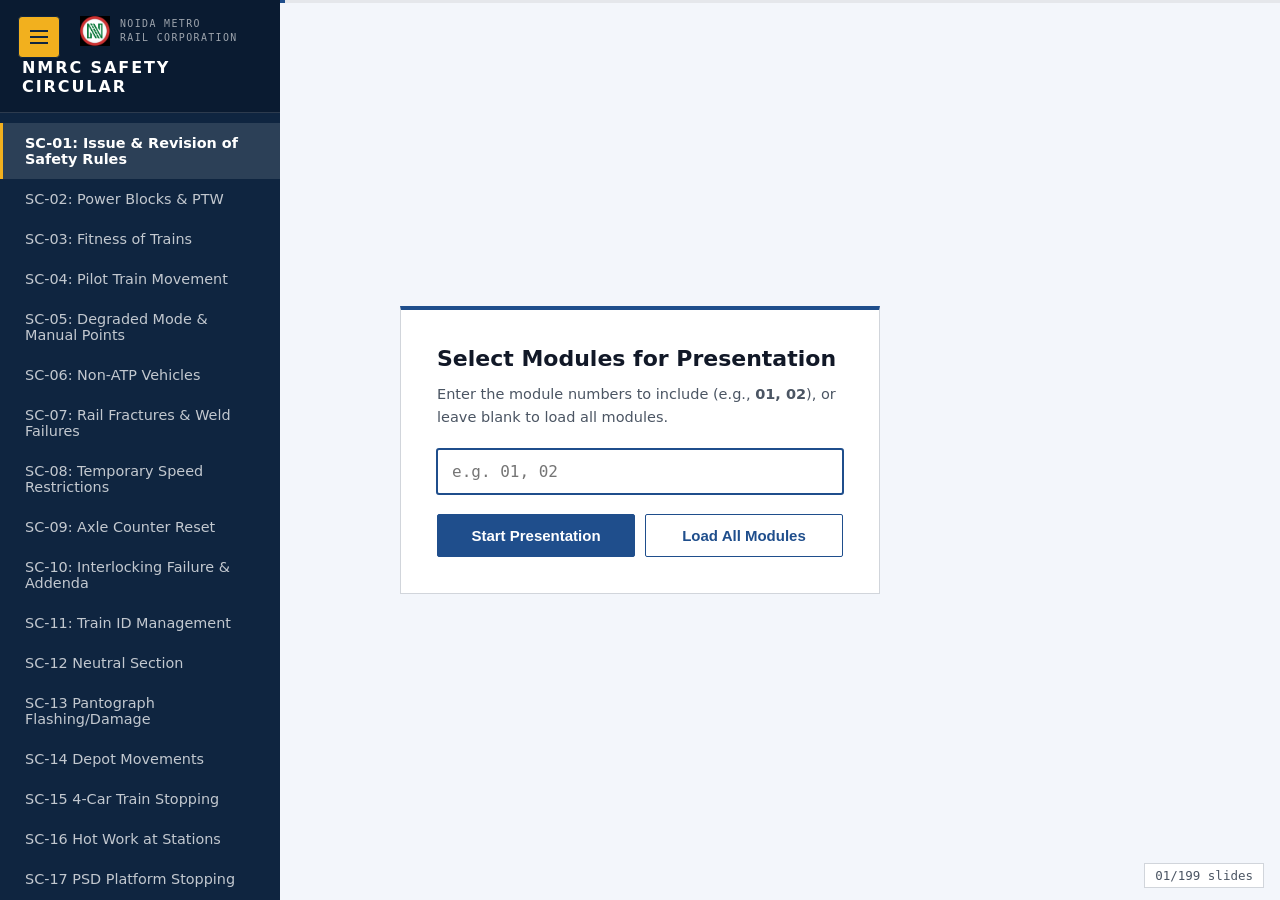
==== commit 6b248c7c: "addendum add" ====
--- a/index.html
+++ b/index.html
@@ -62,10 +62,10 @@
     <div class="box" style="background-color: #ffffff; border: 1px solid #e2e8f0; padding: 25px; border-radius: 8px; box-shadow: 0 2px 4px rgba(0,0,0,0.05);">
       <p class="meta" style="font-size: 18px; margin-bottom: 20px; color: #4a5568;"><strong>Scope:</strong> This procedure applies for issuing, revision updating and deletion of Joint Procedure Orders, Safety Circular, SOP and SWO/DWO on main line as well as in Depot where either due to nature of work or otherwise two or more than two departments are involved.</p>
       <ul class="plain-list" style="font-size: 17px; line-height: 1.6;">
-        <li style="margin-bottom: 15px; display: flex; align-items: flex-start;"><span class="n" style="color: #ffffff; background-color: #3182ce; padding: 4px 10px; border-radius: 50%; font-weight: bold; margin-right: 15px;">1</span><div>These documents are issued under the authority of Authorised Officer.</div></li>
-        <li style="margin-bottom: 15px; display: flex; align-items: flex-start;"><span class="n" style="color: #ffffff; background-color: #3182ce; padding: 4px 10px; border-radius: 50%; font-weight: bold; margin-right: 15px;">2</span><div>HOD (Operation) shall be responsible for publication, control and updating of documents as the documents are received after due approval of the competent authority.</div></li>
-        <li style="margin-bottom: 15px; display: flex; align-items: flex-start;"><span class="n" style="color: #ffffff; background-color: #3182ce; padding: 4px 10px; border-radius: 50%; font-weight: bold; margin-right: 15px;">3</span><div>Concerned Dy. HOD shall be responsible for initiating, reviewing, modifying, implementing and withdrawing the SC/JPO/SOP etc.</div></li>
-        <li style="display: flex; align-items: flex-start;"><span class="n" style="color: #ffffff; background-color: #3182ce; padding: 4px 10px; border-radius: 50%; font-weight: bold; margin-right: 15px;">4</span><div>Intra departmental guidelines/instructions shall be prepared by Dy.HOD of the concerned department for the safe and smooth running of system for day to day working.</div></li>
+        <li data-presenter-cue="Authority" style="margin-bottom: 15px; display: flex; align-items: flex-start;"><span class="n" style="color: #ffffff; background-color: #3182ce; padding: 4px 10px; border-radius: 50%; font-weight: bold; margin-right: 15px;">1</span><div>These documents are issued under the authority of Authorised Officer.</div></li>
+        <li data-presenter-cue="Publication &amp; control" style="margin-bottom: 15px; display: flex; align-items: flex-start;"><span class="n" style="color: #ffffff; background-color: #3182ce; padding: 4px 10px; border-radius: 50%; font-weight: bold; margin-right: 15px;">2</span><div>HOD (Operation) shall be responsible for publication, control and updating of documents as the documents are received after due approval of the competent authority.</div></li>
+        <li data-presenter-cue="Document changes" style="margin-bottom: 15px; display: flex; align-items: flex-start;"><span class="n" style="color: #ffffff; background-color: #3182ce; padding: 4px 10px; border-radius: 50%; font-weight: bold; margin-right: 15px;">3</span><div>Concerned Dy. HOD shall be responsible for initiating, reviewing, modifying, implementing and withdrawing the SC/JPO/SOP etc.</div></li>
+        <li data-presenter-cue="Department guidelines" style="display: flex; align-items: flex-start;"><span class="n" style="color: #ffffff; background-color: #3182ce; padding: 4px 10px; border-radius: 50%; font-weight: bold; margin-right: 15px;">4</span><div>Intra departmental guidelines/instructions shall be prepared by Dy.HOD of the concerned department for the safe and smooth running of system for day to day working.</div></li>
       </ul>
     </div>
   </div>
@@ -81,12 +81,12 @@
       <div class="box" style="background-color: #ebf8ff; border: 1px solid #90cdf4; padding: 20px; border-radius: 8px;">
         <h3 style="color: #2c5282; margin-top: 0; margin-bottom: 15px;">Committee Members</h3>
         <ul style="list-style-type: square; color: #2a4365; padding-left: 20px; font-size: 17px; line-height: 1.8;">
-          <li>HOD of Operations</li>
-          <li>HOD of Civil</li>
-          <li>HOD of Signaling & Telecom</li>
-          <li>HOD of Rolling Stock</li>
-          <li>HOD of Electrical</li>
-          <li>HOD of Safety</li>
+          <li data-no-presenter-cue>HOD of Operations</li>
+          <li data-no-presenter-cue>HOD of Civil</li>
+          <li data-no-presenter-cue>HOD of Signaling & Telecom</li>
+          <li data-no-presenter-cue>HOD of Rolling Stock</li>
+          <li data-no-presenter-cue>HOD of Electrical</li>
+          <li data-no-presenter-cue>HOD of Safety</li>
         </ul>
       </div>
       
@@ -111,23 +111,23 @@
       </tr>
       <tr style="border-bottom: 1px solid #edf2f7;">
         <td style="padding: 15px; width: 15%;"><span class="step-badge" style="background-color: #4299e1; color: white; padding: 5px 10px; border-radius: 4px; font-weight: bold;">Step 1</span></td>
-        <td style="padding: 15px; color: #2d3748;">Nominated Dy. HOD of the department initiating a document shall prepare draft of the document to be issued/revised/withdrawn and put up for signature of concerned Dy. HODs.</td>
+        <td data-presenter-cue="Prepare draft" style="padding: 15px; color: #2d3748;">Nominated Dy. HOD of the department initiating a document shall prepare draft of the document to be issued/revised/withdrawn and put up for signature of concerned Dy. HODs.</td>
       </tr>
       <tr style="border-bottom: 1px solid #edf2f7;">
         <td style="padding: 15px;"><span class="step-badge" style="background-color: #4299e1; color: white; padding: 5px 10px; border-radius: 4px; font-weight: bold;">Step 2</span></td>
-        <td style="padding: 15px; color: #2d3748;">Nominated Dy. HOD of the department initiating the document shall put up draft document for perusal/signature of SSEC after the document has been signed by concerned Dy. HODs.</td>
+        <td data-presenter-cue="SSEC review" style="padding: 15px; color: #2d3748;">Nominated Dy. HOD of the department initiating the document shall put up draft document for perusal/signature of SSEC after the document has been signed by concerned Dy. HODs.</td>
       </tr>
       <tr style="border-bottom: 1px solid #edf2f7;">
         <td style="padding: 15px;"><span class="step-badge b-warn" style="background-color: #ed8936; color: white; padding: 5px 10px; border-radius: 4px; font-weight: bold;">Step 3</span></td>
-        <td style="padding: 15px; color: #2d3748;">Nominated Dy. HOD of the department initiating the document shall put up the document for perusal/approval of authorized officer after the document has been reviewed by SSEC.</td>
+        <td data-presenter-cue="Officer approval" style="padding: 15px; color: #2d3748;">Nominated Dy. HOD of the department initiating the document shall put up the document for perusal/approval of authorized officer after the document has been reviewed by SSEC.</td>
       </tr>
       <tr style="border-bottom: 1px solid #edf2f7;">
         <td style="padding: 15px;"><span class="step-badge b-ok" style="background-color: #48bb78; color: white; padding: 5px 10px; border-radius: 4px; font-weight: bold;">Step 4</span></td>
-        <td style="padding: 15px; color: #2d3748;">Nominated Dy. HOD of the department initiating the document shall forward the document to nominated Dy. HOD of operations department for issue after the document has been approved by the authorized officer.</td>
+        <td data-presenter-cue="Forward for issue" style="padding: 15px; color: #2d3748;">Nominated Dy. HOD of the department initiating the document shall forward the document to nominated Dy. HOD of operations department for issue after the document has been approved by the authorized officer.</td>
       </tr>
       <tr>
         <td style="padding: 15px;"><span class="step-badge b-ok" style="background-color: #48bb78; color: white; padding: 5px 10px; border-radius: 4px; font-weight: bold;">Step 5</span></td>
-        <td style="padding: 15px; color: #2d3748;">Nominated Dy. HOD/Operation shall issue JPO/SC its revision/addendum/correction slip after the document has been approved by the authorized officer.</td>
+        <td data-presenter-cue="Publish document" style="padding: 15px; color: #2d3748;">Nominated Dy. HOD/Operation shall issue JPO/SC its revision/addendum/correction slip after the document has been approved by the authorized officer.</td>
       </tr>
     </table>
   </div>
@@ -142,17 +142,17 @@
       <div class="box" style="background-color: #fff5f5; border-left: 5px solid #fc8181; padding: 20px; border-radius: 4px;">
         <h3 style="color: #c53030; margin-top: 0; margin-bottom: 10px;">For Safety Rules/SOPs/JPOs:</h3>
         <ul style="color: #742a2a; margin: 0; padding-left: 20px; line-height: 1.6;">
-          <li>In the event of more than five (05) Correction slip/corrigendum/addendum having to be issued.</li>
-          <li>Any urgency or major changes/modification in system/technology or any other specific reasons shall invite immediate revision of above said documents.</li>
+          <li data-presenter-cue="Five-slip threshold">In the event of more than five (05) Correction slip/corrigendum/addendum having to be issued.</li>
+          <li data-presenter-cue="Urgent revision">Any urgency or major changes/modification in system/technology or any other specific reasons shall invite immediate revision of above said documents.</li>
         </ul>
       </div>
 
       <div class="box" style="background-color: #f0fff4; border-left: 5px solid #68d391; padding: 20px; border-radius: 4px;">
         <h3 style="color: #276749; margin-top: 0; margin-bottom: 10px;">For SWO/DWO (Station & Depot Working Orders):</h3>
         <ul style="color: #22543d; margin: 0; padding-left: 20px; line-height: 1.6;">
-          <li>Review shall be made <strong>Annually</strong> in first fortnight of January every year for issue of correction slip/addendum wherever required.</li>
-          <li>Review shall be made <strong>Once in every five years</strong> for revision wherever required. In case the review brings out the necessity of carrying out changes, the revised SWO/DWO should be issued.</li>
-          <li>In the event of more than five (05) Correction slip/ corrigendum/ addendum having to be issued, the SWO/DWO shall be revised without waiting for the periodical review.</li>
+          <li data-presenter-cue="Annual review">Review shall be made <strong>Annually</strong> in first fortnight of January every year for issue of correction slip/addendum wherever required.</li>
+          <li data-presenter-cue="Five-year revision">Review shall be made <strong>Once in every five years</strong> for revision wherever required. In case the review brings out the necessity of carrying out changes, the revised SWO/DWO should be issued.</li>
+          <li data-presenter-cue="Five-slip threshold">In the event of more than five (05) Correction slip/ corrigendum/ addendum having to be issued, the SWO/DWO shall be revised without waiting for the periodical review.</li>
         </ul>
       </div>
     </div>
@@ -213,7 +213,7 @@
     </div>
     
     <div class="callout danger" style="background-color: #e2e8f0; border-left: 5px solid #2b6cb0; margin:40px auto 0; max-width:900px; text-align:center; padding: 20px; font-size:1.15rem; color: #2d3748; box-shadow: 0 4px 6px rgba(0,0,0,0.1);">
-      <div><strong>SCOPE & APPLICABILITY:</strong> This Procedure covers the Methodology for obtaining Permission for <strong>Engineer's Possession & Integrated Blocks</strong> including <strong>Power Blocks and Shadow Power Blocks</strong> during Non-Revenue Hours, required for Inspection, Repair, Testing, Maintenance and Construction. This Procedure Order is applicable to Aqua lines of NMRC. This Document should be read in conjunction with the MRGR- 2013, AC Traction Manual of NMRC, Station Working Orders in vogue and other related Statutory Provisions.</div>
+      <div><strong>SCOPE & APPLICABILITY:</strong> This Procedure covers the Methodology for obtaining Permission for <strong>Engineer's Possession & Integrated Blocks</strong> including <strong>Power Blocks and Shadow Power Blocks</strong> during Non-Revenue Hours, required for Inspection, Repair, Testing, Maintenance and Construction. This Procedure Order is applicable to Aqua lines of NMRC. This Document should be read in conjunction with the MRGR- 2020, AC Traction Manual of NMRC, Station Working Orders in vogue and other related Statutory Provisions.</div>
     </div>
   </div>
 </section>
@@ -299,14 +299,14 @@
 
       <h3 style="color: #2d3748; margin-top: 20px; text-transform: uppercase;">Scrutiny Checks by OCM & Mgr/AM (Traction):</h3>
       <ul style="font-size: 15px; color: #4a5568; line-height: 1.5; display: grid; grid-template-columns: 1fr 1fr; gap: 8px;">
-        <li>Location (Section), Date, Time of Commencement & Expected Duration.</li>
-        <li>The Department seeking Track Access & Possession.</li>
-        <li>Nature of Work to be carried out.</li>
-        <li>Details of equipment/material if likely to infringe OHE or may cause harm to other working party.</li>
-        <li>Points of Entry & Exit of Men & Materials, Equipments and Tools & Plants.</li>
-        <li>Engineers Possession In-charge (EPIC) along with nos. of accompanying Gang Members.</li>
-        <li>Description & movement of Self-propelled / Non-self-propelled (Non motorized)/ Vehicle or Rolling Stock/Maintenance Vehicles.</li>
-        <li>Feasibility & Process of De-energisation of the OHE of the Section.</li>
+        <li data-presenter-cue="Work schedule">Location (Section), Date, Time of Commencement & Expected Duration.</li>
+        <li data-presenter-cue="Requesting department">The Department seeking Track Access & Possession.</li>
+        <li data-presenter-cue="Work activity">Nature of Work to be carried out.</li>
+        <li data-presenter-cue="Equipment hazards">Details of equipment/material if likely to infringe OHE or may cause harm to other working party.</li>
+        <li data-presenter-cue="Access points">Points of Entry & Exit of Men & Materials, Equipments and Tools & Plants.</li>
+        <li data-presenter-cue="Work team">Engineers Possession In-charge (EPIC) along with nos. of accompanying Gang Members.</li>
+        <li data-presenter-cue="Vehicle movement">Description & movement of Self-propelled / Non-self-propelled (Non motorized)/ Vehicle or Rolling Stock/Maintenance Vehicles.</li>
+        <li data-presenter-cue="OHE isolation">Feasibility & Process of De-energisation of the OHE of the Section.</li>
       </ul>
     </div>
   </div>
@@ -328,9 +328,9 @@
       
       <p style="font-size: 16px; color: #742a2a; margin-top: 15px; font-weight: bold;">Power Block Locations Allowed:</p>
       <ul style="font-size: 15px; color: #742a2a;">
-        <li>Neutral Section (NS) - Neutral Section (NS).</li>
-        <li>Neutral Section (NS) - Dead End.</li>
-        <li>Sectioning Post to Dead End, if no Feeding Post is present towards the Dead End.</li>
+        <li data-presenter-cue="NS-to-NS block">Neutral Section (NS) - Neutral Section (NS).</li>
+        <li data-presenter-cue="NS-to-dead-end block">Neutral Section (NS) - Dead End.</li>
+        <li data-presenter-cue="Sectioning-post limit">Sectioning Post to Dead End, if no Feeding Post is present towards the Dead End.</li>
       </ul>
     </div>
   </div>
@@ -347,14 +347,14 @@
       <p style="font-size: 16px; color: #4a5568; font-weight: bold;">No Maintenance Staff shall enter on to the Track of any Running Line without the Permission of the Traffic Controller and Permit To Work.</p>
       
       <ul style="font-size: 16px; line-height: 1.6; color: #2d3748; margin-top: 15px;">
-        <li>Shall be responsible for their own Safety and observe all Safety Rules and Regulations during the course of Work.</li>
-        <li>Shall look in each Direction before entering upon and standing close to the Tracks.</li>
-        <li>Shall not cross Track, immediately after a Train/Vehicle has passed but shall wait until adjacent Track can be observed for a Safe Distance in both Directions.</li>
-        <li>Shall not walk, stand, step or sit on Running Rails, Points, Cover Boards, Conduit, Guard Rails, Interlocking Apparatus or Wayside Equipments.</li>
-        <li>Shall use Safety Walkway, whenever possible.</li>
-        <li>Shall not go in front of any Moving Vehicle, under any circumstance.</li>
-        <li>Shall not go under or between Vehicles unless authorized by the Supervisor, who will make it certain that it is safe to do so.</li>
-        <li>Shall not hang upon or lean on the sides of Moving Vehicles, Shall not lean against the Standing Vehicle or Equipment and shall not board or alight on / from any Moving Vehicle.</li>
+        <li data-presenter-cue="Own safety">Shall be responsible for their own Safety and observe all Safety Rules and Regulations during the course of Work.</li>
+        <li data-presenter-cue="Check both directions">Shall look in each Direction before entering upon and standing close to the Tracks.</li>
+        <li data-presenter-cue="Wait for clear track">Shall not cross Track, immediately after a Train/Vehicle has passed but shall wait until adjacent Track can be observed for a Safe Distance in both Directions.</li>
+        <li data-presenter-cue="Keep off track equipment">Shall not walk, stand, step or sit on Running Rails, Points, Cover Boards, Conduit, Guard Rails, Interlocking Apparatus or Wayside Equipments.</li>
+        <li data-presenter-cue="Use safety walkway">Shall use Safety Walkway, whenever possible.</li>
+        <li data-presenter-cue="Keep clear of moving vehicles">Shall not go in front of any Moving Vehicle, under any circumstance.</li>
+        <li data-presenter-cue="No access under vehicles">Shall not go under or between Vehicles unless authorized by the Supervisor, who will make it certain that it is safe to do so.</li>
+        <li data-presenter-cue="No boarding or leaning">Shall not hang upon or lean on the sides of Moving Vehicles, Shall not lean against the Standing Vehicle or Equipment and shall not board or alight on / from any Moving Vehicle.</li>
       </ul>
     </div>
   </div>
@@ -370,10 +370,10 @@
         <h3 style="color: #2c5282; margin-top: 0; text-transform: uppercase;">EPIC Protection Duties</h3>
         <p style="font-size: 15px; color: #2a4365;">EPIC shall protect the area under Engineers Possession/Integrated Block from access by trains in one of the following ways:</p>
         <ul style="font-size: 15px; color: #2a4365; line-height: 1.6; padding-left: 15px; margin: 0;">
-          <li>Securing a vehicle at the limit of possession.</li>
-          <li>Securing points for a route which diverts trains away from the area of possession.</li>
-          <li>Any other means as per special instructions.</li>
-          <li>The EPIC shall also protect the area under possession by using visual warning means for protection such as by placing retro reflective red banner flag/lamp on both sides of the blocked section.</li>
+          <li data-presenter-cue="Secure a vehicle">Securing a vehicle at the limit of possession.</li>
+          <li data-presenter-cue="Divert routes">Securing points for a route which diverts trains away from the area of possession.</li>
+          <li data-presenter-cue="Other approved protection">Any other means as per special instructions.</li>
+          <li data-presenter-cue="Visual warning markers">The EPIC shall also protect the area under possession by using visual warning means for protection such as by placing retro reflective red banner flag/lamp on both sides of the blocked section.</li>
         </ul>
       </div>
 
@@ -381,10 +381,10 @@
         <h3 style="color: #2c5282; margin-top: 0; text-transform: uppercase;">Controller / SC Protection Duties</h3>
         <p style="font-size: 15px; color: #2a4365;">Traffic Controller/Station Controller/Depot Controller shall also protect the area by available means as under:</p>
         <ul style="font-size: 15px; color: #2a4365; line-height: 1.6; padding-left: 15px; margin: 0;">
-          <li>Applying Maintenance Block in the section under EP (where applicable).</li>
-          <li>Blocking the possible routes/signals/points/track circuits as applicable controlling movement towards the section under Engineer's Possession/Integrated Block/work.</li>
-          <li>Inform Train Operator before starting train trial / train testing about the section under Engineers Possession / Integrated Block if the adjacent section is involved.</li>
-          <li>Proper protection must also be ensured by Traffic Controller/Station Controller for an outstation stabled train.</li>
+          <li data-presenter-cue="Apply maintenance block">Applying Maintenance Block in the section under EP (where applicable).</li>
+          <li data-presenter-cue="Block approach routes">Blocking the possible routes/signals/points/track circuits as applicable controlling movement towards the section under Engineer's Possession/Integrated Block/work.</li>
+          <li data-presenter-cue="Warn train operators">Inform Train Operator before starting train trial / train testing about the section under Engineers Possession / Integrated Block if the adjacent section is involved.</li>
+          <li data-presenter-cue="Protect stabled trains">Proper protection must also be ensured by Traffic Controller/Station Controller for an outstation stabled train.</li>
         </ul>
       </div>
     </div>
@@ -503,18 +503,18 @@
     <div style="background-color: #ffffff; padding: 20px; border: 1px solid #e2e8f0; border-radius: 8px;">
       <h3 style="color: #2d3748; margin-top: 0; text-transform: uppercase;">Cancellation by EPIC / Sub-EPIC (Other than SC)</h3>
       <ul style="font-size: 16px; color: #4a5568; line-height: 1.6;">
-        <li>On completion of the Work, EPIC shall remove all Men, Materials, Equipments, Tools & Plants from the work place and inform the same under exchange of Private Numbers to the Traction Staff.</li>
-        <li>Traction Staff ascertains no further need exists and removes Discharge Rods.</li>
-        <li>Traction Staff reconfirms removal of all men/materials and intimates the Traction Staff who took the Power Block from TPC.</li>
-        <li><mark style="background-color: #e2e8f0; font-weight: bold; padding: 0 4px;">Discharge rod shall be removed at last after all PTW has been cancelled</mark> in that section and shall be ensured by EPIC and SC.</li>
+        <li data-presenter-cue="Clear worksite &amp; notify">On completion of the Work, EPIC shall remove all Men, Materials, Equipments, Tools & Plants from the work place and inform the same under exchange of Private Numbers to the Traction Staff.</li>
+        <li data-presenter-cue="Remove discharge rods">Traction Staff ascertains no further need exists and removes Discharge Rods.</li>
+        <li data-presenter-cue="Confirm clearance to TPC">Traction Staff reconfirms removal of all men/materials and intimates the Traction Staff who took the Power Block from TPC.</li>
+        <li data-presenter-cue="Rods removed last"><mark style="background-color: #e2e8f0; font-weight: bold; padding: 0 4px;">Discharge rod shall be removed at last after all PTW has been cancelled</mark> in that section and shall be ensured by EPIC and SC.</li>
       </ul>
       
       <h3 style="color: #2d3748; margin-top: 20px; text-transform: uppercase;">Cancellation by SC (e.g., Roof Cleaning)</h3>
       <ul style="font-size: 16px; color: #4a5568; line-height: 1.6;">
-        <li>Authorized Representative of Cleaning Contractor removes men/materials and informs SC, who obtains Acknowledgment.</li>
-        <li>SC ensures all PTWs issued by him are cancelled.</li>
-        <li>SC informs Traction Staff readiness to remove Discharge Rods, and on confirmation, removes them.</li>
-        <li>SC informs Traction Staff under exchange of Private Numbers that all men/material are withdrawn and Discharge Rods removed (Entry made in Message Sent / Received Book, Annexure 'H').</li>
+        <li data-presenter-cue="Contractor clearance">Authorized Representative of Cleaning Contractor removes men/materials and informs SC, who obtains Acknowledgment.</li>
+        <li data-presenter-cue="Cancel all PTWs">SC ensures all PTWs issued by him are cancelled.</li>
+        <li data-presenter-cue="Coordinate rod removal">SC informs Traction Staff readiness to remove Discharge Rods, and on confirmation, removes them.</li>
+        <li data-presenter-cue="Confirm withdrawal &amp; rod removal">SC informs Traction Staff under exchange of Private Numbers that all men/material are withdrawn and Discharge Rods removed (Entry made in Message Sent / Received Book, Annexure 'H').</li>
       </ul>
     </div>
   </div>
@@ -591,18 +591,18 @@
       <div class="box" style="background-color: #ebf8ff; border: 1px solid #90cdf4; padding: 20px; border-radius: 8px;">
         <h3 style="color: #2c5282; margin-top: 0; text-transform: uppercase;">General Rules & Revenue Hours</h3>
         <ul style="font-size: 15px; color: #2a4365; line-height: 1.6; padding-left: 15px; margin: 0;">
-          <li>No maintenance work, affecting safety of train operation, shall be carried out at any station without engineers possession and until permission has been granted by the station controller.</li>
-          <li>If in-escapable to carry out or extend the Work during Revenue Hours, concerned DY.HOD of O&M Wing confirms to OCM/OCC in writing that the Work can be done during Revenue Hours, does not affect safety of train operation or Passenger Services. All such Works in Public Area shall be securely cordoned off.</li>
+          <li data-presenter-cue="No work without possession">No maintenance work, affecting safety of train operation, shall be carried out at any station without engineers possession and until permission has been granted by the station controller.</li>
+          <li data-presenter-cue="Revenue-hour exception">If in-escapable to carry out or extend the Work during Revenue Hours, concerned DY.HOD of O&M Wing confirms to OCM/OCC in writing that the Work can be done during Revenue Hours, does not affect safety of train operation or Passenger Services. All such Works in Public Area shall be securely cordoned off.</li>
         </ul>
       </div>
 
       <div class="box" style="background-color: #fffff0; border: 1px solid #f6e05e; padding: 20px; border-radius: 8px;">
         <h3 style="color: #744210; margin-top: 0; text-transform: uppercase;">For Works to be done by the Contractor</h3>
         <ul style="font-size: 15px; color: #744210; line-height: 1.6; padding-left: 15px; margin: 0;">
-          <li>Requests must reach OCC up to 1500 Hrs of the day, approved by Dy. HOD (O&M).</li>
-          <li><mark style="background-color: #fefcbf; font-weight: bold; padding: 0 4px;">PTW shall not be handed over directly to the Contractor's Personnel</mark> and instead shall be given, under Acknowledgement, by the concerned Station Controller to the Supervisor / Sr. Maintainer of the Project having competency only.</li>
-          <li>The planned Work shall be carried out in the presence of the respective wing Supervisors/ Sr. Maintainer.</li>
-          <li>Contractor's Staff must carry ID Card (Annexure 'D') and be accompanied by NMRC staff in Underground Section.</li>
+          <li data-presenter-cue="Submit by 1500">Requests must reach OCC up to 1500 Hrs of the day, approved by Dy. HOD (O&M).</li>
+          <li data-presenter-cue="PTW via station controller"><mark style="background-color: #fefcbf; font-weight: bold; padding: 0 4px;">PTW shall not be handed over directly to the Contractor's Personnel</mark> and instead shall be given, under Acknowledgement, by the concerned Station Controller to the Supervisor / Sr. Maintainer of the Project having competency only.</li>
+          <li data-presenter-cue="Supervised execution">The planned Work shall be carried out in the presence of the respective wing Supervisors/ Sr. Maintainer.</li>
+          <li data-presenter-cue="Contractor ID &amp; escort">Contractor's Staff must carry ID Card (Annexure 'D') and be accompanied by NMRC staff in Underground Section.</li>
         </ul>
       </div>
     </div>
@@ -624,10 +624,10 @@
         <h3 style="color: #276749; margin-top: 0; text-transform: uppercase;">Platform Level Rules</h3>
         <p style="font-size: 15px; color: #22543d; line-height: 1.5; margin-bottom: 5px;">Following Safety Precautions shall always be observed at Platform Level:</p>
         <ul style="font-size: 15px; color: #22543d; line-height: 1.5; padding-left: 15px; margin: 0;">
-          <li>The Work will be carried out <mark style="background-color: #c6f6d5; font-weight: bold; padding: 0 4px;">maximum up to Hand Railing Level</mark> on the Platform Periphery.</li>
-          <li>No Ladder or Tool <strong>more than 45 cm. long</strong> (other than Pick-up Rod & Point Machine Rod) shall be used.</li>
-          <li>At all times, a minimum clearance of 2 m shall be ensured from the Live OHE.</li>
-          <li>All Workmen will remain clear of the Yellow Line on the Platform, towards the Platform Edge.</li>
+          <li data-presenter-cue="Limit work to handrail">The Work will be carried out <mark style="background-color: #c6f6d5; font-weight: bold; padding: 0 4px;">maximum up to Hand Railing Level</mark> on the Platform Periphery.</li>
+          <li data-presenter-cue="Use short tools only">No Ladder or Tool <strong>more than 45 cm. long</strong> (other than Pick-up Rod & Point Machine Rod) shall be used.</li>
+          <li data-presenter-cue="2 m OHE clearance">At all times, a minimum clearance of 2 m shall be ensured from the Live OHE.</li>
+          <li data-presenter-cue="Stay behind yellow line">All Workmen will remain clear of the Yellow Line on the Platform, towards the Platform Edge.</li>
         </ul>
       </div>
     </div>
@@ -701,15 +701,15 @@
       </tr>
       <tr style="border-bottom: 1px solid #edf2f7;">
         <td style="padding: 15px; color: #2b6cb0; font-weight: bold;">ROLLING STOCK SUPERVISOR (PPIO)</td>
-        <td style="padding: 15px; color: #2d3748;">After ensuring Maintenance & Housekeeping Staff have left and Doors are closed, the RS Supervisor in the PPIO shall <mark style="background-color: #e2e8f0; font-weight: bold; padding: 0 4px;">endorse the Fitness of the Trains and the 'Consist' of the Train</mark> (Configuration of 4-Car) in the Log Books and submit them to the Depot Controller.</td>
+        <td data-presenter-cue="Record train fitness" style="padding: 15px; color: #2d3748;">After ensuring Maintenance & Housekeeping Staff have left and Doors are closed, the RS Supervisor in the PPIO shall <mark style="background-color: #e2e8f0; font-weight: bold; padding: 0 4px;">endorse the Fitness of the Trains and the 'Consist' of the Train</mark> (Configuration of 4-Car) in the Log Books and submit them to the Depot Controller.</td>
       </tr>
       <tr style="border-bottom: 1px solid #edf2f7;">
         <td style="padding: 15px; color: #2b6cb0; font-weight: bold;">PPIO (LIST SUBMISSION)</td>
-        <td style="padding: 15px; color: #2d3748;">The PPIO shall submit a signed list of all the Trains that have been given 'Fitness' along with their Stabling Locations to the Depot Controller, <strong>at least 60 minutes prior to the departure of Pilot Train.</strong></td>
+        <td data-presenter-cue="60-minute submission" style="padding: 15px; color: #2d3748;">The PPIO shall submit a signed list of all the Trains that have been given 'Fitness' along with their Stabling Locations to the Depot Controller, <strong>at least 60 minutes prior to the departure of Pilot Train.</strong></td>
       </tr>
       <tr>
         <td style="padding: 15px; color: #276749; font-weight: bold;">DEPOT CONTROLLER (DCC)</td>
-        <td style="padding: 15px; color: #2d3748;">The Depot Controller shall confirm the 'Validity' of the 'Fitness' of the Train from the Log Book and <mark style="background-color: #c6f6d5; font-weight: bold; padding: 0 4px;">hand over the Log Book along with the Mascon Key, Square Key and Tetra Set</mark> to the nominated Train Operator.</td>
+        <td data-presenter-cue="Verify &amp; hand over" style="padding: 15px; color: #2d3748;">The Depot Controller shall confirm the 'Validity' of the 'Fitness' of the Train from the Log Book and <mark style="background-color: #c6f6d5; font-weight: bold; padding: 0 4px;">hand over the Log Book along with the Mascon Key, Square Key and Tetra Set</mark> to the nominated Train Operator.</td>
       </tr>
     </table>
   </div>
@@ -798,9 +798,9 @@
         <h3 style="color: #c53030; margin-top: 0; text-transform: uppercase;">OCC Clearance Duties</h3>
         <p style="font-size: 15px; color: #742a2a; margin-bottom: 10px;">OCC, before the movement of Pilot Train, must ensure that all the EPICS / Sub-EPICS have submitted PTW Cancellation Forms duly certifying that:</p>
         <ul style="font-size: 15px; color: #742a2a; line-height: 1.6; padding-left: 15px; margin: 0;">
-          <li>The Section is clear of all Men & Materials, Tools & Plants and Equipments.</li>
-          <li>Track, OHE & S&T Gears / Installations (as applicable) are <mark style="background-color: #fed7d7; font-weight: bold; padding: 0 4px;">'Fit' for Traffic Movement</mark>.</li>
-          <li>All the concerned Station Controllers have confirmed the same.</li>
+          <li data-presenter-cue="Clear worksite">The Section is clear of all Men & Materials, Tools & Plants and Equipments.</li>
+          <li data-presenter-cue="Confirm track &amp; systems fit">Track, OHE & S&T Gears / Installations (as applicable) are <mark style="background-color: #fed7d7; font-weight: bold; padding: 0 4px;">'Fit' for Traffic Movement</mark>.</li>
+          <li data-presenter-cue="Station confirmations">All the concerned Station Controllers have confirmed the same.</li>
         </ul>
       </div>
 
@@ -808,8 +808,8 @@
         <h3 style="color: #276749; margin-top: 0; text-transform: uppercase;">Station Controller (SC) Duties</h3>
         <p style="font-size: 15px; color: #22543d; margin-bottom: 10px;">Each Station Controller shall ensure that:</p>
         <ul style="font-size: 15px; color: #22543d; line-height: 1.6; padding-left: 15px; margin: 0;">
-          <li>Escalators, Barriers and other Passenger Amenities at the Station are in proper working order and satisfactory condition.</li>
-          <li><mark style="background-color: #c6f6d5; font-weight: bold; padding: 0 4px;">Rear View Mirrors / CCTVs at Platforms are in good fettle</mark> and have been cleaned properly by the Housekeeping Staff before the commencement of the Revenue Services.</li>
+          <li data-presenter-cue="Check station amenities">Escalators, Barriers and other Passenger Amenities at the Station are in proper working order and satisfactory condition.</li>
+          <li data-presenter-cue="Check platform visibility"><mark style="background-color: #c6f6d5; font-weight: bold; padding: 0 4px;">Rear View Mirrors / CCTVs at Platforms are in good fettle</mark> and have been cleaned properly by the Housekeeping Staff before the commencement of the Revenue Services.</li>
         </ul>
       </div>
     </div>
@@ -873,11 +873,11 @@
       <div class="box" style="background-color: #fff5f5; border: 1px solid #fc8181; padding: 15px; border-radius: 8px;">
         <h3 style="color: #c53030; margin-top: 0; text-transform: uppercase;">Handling Major Abnormalities & Infringements</h3>
         <ul style="font-size: 15px; color: #742a2a; line-height: 1.6; padding-left: 15px; margin: 0;">
-          <li>If any abnormality is noticed by the TO, which is likely to affect/ infringe the Safe Running of Trains, he/she shall <mark style="background-color: #fed7d7; font-weight: bold; padding: 0 4px;">stop the Train short of the Obstruction</mark> and report the same to OCC immediately.</li>
-          <li>The TC/OCC shall coordinate with concerned Controllers in OCC to get the abnormality / infringement cleared.</li>
-          <li>Pending rectification on the affected portion of the Track, <strong>the Section shall be blocked for the Movement of following Revenue Trains.</strong></li>
-          <li>OCC will arrange Movement of Revenue Trains with Temporary Single Line Working / Short Loop Operation or any other expedient, as deemed fit.</li>
-          <li>The OCC will permit Movement on the affected Section <strong>only after getting written Confirmation of Clearance / Fitness</strong> of the Section from the concerned Controller (s) in the OCC.</li>
+          <li data-presenter-cue="Stop before obstruction">If any abnormality is noticed by the TO, which is likely to affect/ infringe the Safe Running of Trains, he/she shall <mark style="background-color: #fed7d7; font-weight: bold; padding: 0 4px;">stop the Train short of the Obstruction</mark> and report the same to OCC immediately.</li>
+          <li data-presenter-cue="Coordinate defect clearance">The TC/OCC shall coordinate with concerned Controllers in OCC to get the abnormality / infringement cleared.</li>
+          <li data-presenter-cue="Block affected section">Pending rectification on the affected portion of the Track, <strong>the Section shall be blocked for the Movement of following Revenue Trains.</strong></li>
+          <li data-presenter-cue="Arrange alternate working">OCC will arrange Movement of Revenue Trains with Temporary Single Line Working / Short Loop Operation or any other expedient, as deemed fit.</li>
+          <li data-presenter-cue="Written fitness before resuming">The OCC will permit Movement on the affected Section <strong>only after getting written Confirmation of Clearance / Fitness</strong> of the Section from the concerned Controller (s) in the OCC.</li>
         </ul>
       </div>
     </div>
@@ -943,15 +943,17 @@
     <div style="background-color: #ffffff; padding: 20px; border: 1px solid #e2e8f0; border-radius: 8px;">
       <h3 style="color: #2d3748; margin-top: 0; text-transform: uppercase;">When to Use Degraded Mode</h3>
       <p style="font-size: 16px; color: #4a5568; margin-bottom: 10px;">Train shall be moved in degraded mode under the following circumstances after authorization from TC is obtained on exchange of private number:</p>
-      <ul style="font-size: 16px; color: #4a5568; line-height: 1.6; display: grid; grid-template-columns: 1fr 1fr; gap: 10px;">
-        <li>In case of loss of communication between train and wayside radio system.</li>
-        <li>In case of loss of proceed code.</li>
-        <li>For passing a signal at danger. (Red/Flickering/dual aspect/blank/Violet signals).</li>
-        <li>If ATP/Coded manual mode cannot be selected due to any reason.</li>
-      </ul>
+      <table style="width: 100%; border-collapse: collapse; background-color: #ffffff; font-size: 16px; color: #4a5568; line-height: 1.6;">
+        <tbody>
+          <tr style="border-bottom: 1px solid #e2e8f0;"><td data-presenter-cue="Train-radio loss" style="padding: 10px 12px;">&bull;&nbsp; In case of loss of communication between train and wayside radio system.</td></tr>
+          <tr style="border-bottom: 1px solid #e2e8f0; background-color: #f7fafc;"><td data-presenter-cue="Proceed-code loss" style="padding: 10px 12px;">&bull;&nbsp; In case of loss of proceed code.</td></tr>
+          <tr style="border-bottom: 1px solid #e2e8f0;"><td data-presenter-cue="Signal at danger" style="padding: 10px 12px;">&bull;&nbsp; For passing a signal at danger (Red/Flickering/dual aspect/blank/Violet signals).</td></tr>
+          <tr style="background-color: #f7fafc;"><td data-presenter-cue="ATP mode unavailable" style="padding: 10px 12px;">&bull;&nbsp; If ATP/Coded manual mode cannot be selected due to any reason.</td></tr>
+        </tbody>
+      </table>
       
       <div class="callout warning" style="background-color: #feebc8; border-left: 5px solid #dd6b20; padding: 15px; margin-top: 15px; color: #7b341e;">
-        <p style="font-size: 15px; margin: 0;"><strong>Rule 23 (MRGR 2013):</strong> If a train operator observes that a fixed signal is not displaying any aspect, he shall stop his train and seek instructions from the traffic controller by radio.</p>
+        <p style="font-size: 15px; margin: 0;"><strong>Rule 23 (MRGR 2020):</strong> If a train operator observes that a fixed signal is not displaying any aspect, he shall stop his train and seek instructions from the traffic controller by radio.</p>
       </div>
     </div>
   </div>
@@ -967,12 +969,12 @@
       <p style="font-size: 15px; color: #4a5568; margin-bottom: 15px;">Movement in degraded mode shall be authorized from one point to other provided the route is clear... and all points enroute are set & locked.</p>
       
       <ul style="font-size: 15px; color: #4a5568; line-height: 1.6; padding-left: 20px;">
-        <li>Can be authorized from one station platform to next station platform.</li>
-        <li>Can be authorized to the train stopped in the mid-section/siding from the point of stopping to the next station platform.</li>
-        <li>Can be authorized from a station platform to an intervening signal... explicitly informing TO if next station is occupied, duly instructing TO to stop at foot of such signal.</li>
-        <li><strong>REVENUE TRAINS:</strong> By TC on permission of Chief Controller from one fixed signal to next fixed signal (covering more than one station), only after ensuring track up to destination is indicated clear on CATS/VIDEO WALL.</li>
-        <li><strong>NON-REVENUE TRAINS:</strong> Same as above, provided train does not stop at intermediate stations.</li>
-        <li><strong>REVERSAL/STABLING:</strong> Authorization shall be given up to SRMB/stabling point.</li>
+        <li data-presenter-cue="Platform to platform">Can be authorized from one station platform to next station platform.</li>
+        <li data-presenter-cue="Mid-section to platform">Can be authorized to the train stopped in the mid-section/siding from the point of stopping to the next station platform.</li>
+        <li data-presenter-cue="Platform to signal">Can be authorized from a station platform to an intervening signal... explicitly informing TO if next station is occupied, duly instructing TO to stop at foot of such signal.</li>
+        <li data-presenter-cue="Revenue train authority"><strong>REVENUE TRAINS:</strong> By TC on permission of Chief Controller from one fixed signal to next fixed signal (covering more than one station), only after ensuring track up to destination is indicated clear on CATS/VIDEO WALL.</li>
+        <li data-presenter-cue="Non-revenue movement"><strong>NON-REVENUE TRAINS:</strong> Same as above, provided train does not stop at intermediate stations.</li>
+        <li data-presenter-cue="Reversal / stabling limit"><strong>REVERSAL/STABLING:</strong> Authorization shall be given up to SRMB/stabling point.</li>
       </ul>
     </div>
   </div>
@@ -991,11 +993,11 @@
 
       <h3 style="color: #2d3748; margin-top: 0; text-transform: uppercase;">Operational Precautions</h3>
       <ul style="font-size: 16px; color: #4a5568; line-height: 1.6;">
-        <li>While working the train in degraded mode TO shall work the train duly observing <mark style="background-color: #e2e8f0; font-weight: bold; padding: 0 4px;">speed restriction of 25 kmph or the lower speed</mark> where ever prescribed as per TSR/PSR.</li>
-        <li>TO must be alert to locate any train ahead of his/her train & be prepared to stop short of the train.</li>
-        <li>In RM, ROS & Cut out mode, <mark style="background-color: #e2e8f0; font-weight: bold; padding: 0 4px;">TO shall open PSD doors using PSD local control panel at platform end</mark> (accessible through the cab window) as PSDs will not open automatically.</li>
-        <li>Before departing from platform, TO shall verify all door C&L (on PSL panel) and move the train only when all door C&L indication is available.</li>
-        <li>TO shall inform passengers through train PA system of likely delay/slow speed.</li>
+        <li data-presenter-cue="Observe speed limit">While working the train in degraded mode TO shall work the train duly observing <mark style="background-color: #e2e8f0; font-weight: bold; padding: 0 4px;">speed restriction of 25 kmph or the lower speed</mark> where ever prescribed as per TSR/PSR.</li>
+        <li data-presenter-cue="Watch for trains ahead">TO must be alert to locate any train ahead of his/her train & be prepared to stop short of the train.</li>
+        <li data-presenter-cue="Open PSDs locally">In RM, ROS & Cut out mode, <mark style="background-color: #e2e8f0; font-weight: bold; padding: 0 4px;">TO shall open PSD doors using PSD local control panel at platform end</mark> (accessible through the cab window) as PSDs will not open automatically.</li>
+        <li data-presenter-cue="Verify doors before departure">Before departing from platform, TO shall verify all door C&L (on PSL panel) and move the train only when all door C&L indication is available.</li>
+        <li data-presenter-cue="Inform passengers">TO shall inform passengers through train PA system of likely delay/slow speed.</li>
       </ul>
     </div>
   </div>
@@ -1010,18 +1012,18 @@
       <div class="box" style="background-color: #ebf8ff; border: 1px solid #90cdf4; padding: 20px; border-radius: 8px;">
         <h3 style="color: #2c5282; margin-top: 0; text-transform: uppercase;">Traffic Controller (TC)</h3>
         <ul style="font-size: 15px; color: #2a4365; line-height: 1.6; padding-left: 15px; margin: 0;">
-          <li>Authorization to pass signal at danger and/or to move in degraded mode shall be given by TC.</li>
-          <li>In case of failure of CATS, <mark style="background-color: #bee3f8; font-weight: bold; padding: 0 4px;">TC shall transfer control to the SC</mark> of the concerned interlocking zone on the LATS, on whom the responsibility... shall now devolve.</li>
-          <li>TC shall regulate the traffic & arrange to inform passengers of the likely delay.</li>
+          <li data-presenter-cue="Authorize degraded movement">Authorization to pass signal at danger and/or to move in degraded mode shall be given by TC.</li>
+          <li data-presenter-cue="Transfer CATS control"><mark style="background-color: #bee3f8; font-weight: bold; padding: 0 4px;">TC shall transfer control to the SC</mark> of the concerned interlocking zone on the LATS, on whom the responsibility... shall now devolve.</li>
+          <li data-presenter-cue="Regulate &amp; inform">TC shall regulate the traffic & arrange to inform passengers of the likely delay.</li>
         </ul>
       </div>
 
       <div class="box" style="background-color: #f0fff4; border: 1px solid #68d391; padding: 20px; border-radius: 8px;">
         <h3 style="color: #276749; margin-top: 0; text-transform: uppercase;">Station Controller (SC)</h3>
         <ul style="font-size: 15px; color: #22543d; line-height: 1.6; padding-left: 15px; margin: 0;">
-          <li>If CATS is not functioning, SC will ensure track clearance and route/points set & locked indications from the LATS & VDU to grant authorization.</li>
-          <li>SC shall provide consistency of information about signals/routes by comparing indications on LATS & VDU when sought by TC.</li>
-          <li>If instructed by TC, <mark style="background-color: #c6f6d5; font-weight: bold; padding: 0 4px;">SC shall physically examine the points, manually operate & secure (clamp & padlock)</mark> the points... and communicate to OCC under exchange of private number.</li>
+          <li data-presenter-cue="Check route &amp; track">If CATS is not functioning, SC will ensure track clearance and route/points set & locked indications from the LATS & VDU to grant authorization.</li>
+          <li data-presenter-cue="Cross-check indications">SC shall provide consistency of information about signals/routes by comparing indications on LATS & VDU when sought by TC.</li>
+          <li data-presenter-cue="Examine &amp; secure points">If instructed by TC, <mark style="background-color: #c6f6d5; font-weight: bold; padding: 0 4px;">SC shall physically examine the points, manually operate & secure (clamp & padlock)</mark> the points... and communicate to OCC under exchange of private number.</li>
         </ul>
       </div>
     </div>
@@ -1050,6 +1052,18 @@
     <h2 style="color: #2b6cb0; border-bottom: 2px solid #e2e8f0; padding-bottom: 10px;">VII. Communication in Degraded Mode</h2>
     
     <div style="display: flex; flex-direction: column; gap: 15px;">
+      <div class="box" style="background-color: #fffaf0; border: 1px solid #ecc94b; border-left: 5px solid #dd6b20; padding: 18px; border-radius: 4px;">
+        <h3 style="color: #744210; margin-top: 0; text-transform: uppercase;">Mandatory Train Operator Report to TC</h3>
+        <p style="font-size: 16px; color: #744210; margin: 0 0 10px;">Before requesting authorization to move in degraded mode, the TO shall inform the TC of:</p>
+        <ul style="font-size: 16px; color: #744210; line-height: 1.7; margin: 0; padding-left: 22px;">
+          <li data-presenter-cue="Train ID">Train number.</li>
+          <li data-presenter-cue="Exact position">Exact location of the train.</li>
+          <li data-presenter-cue="Signal aspect">Signal number and aspect, if a signal is available.</li>
+          <li data-presenter-cue="Track visibility">Status of the track within the TO's line of sight.</li>
+          <li data-presenter-cue="Localization">Train localization status.</li>
+          <li data-presenter-cue="Travel direction">Direction of travel.</li>
+        </ul>
+      </div>
       <div class="box" style="background-color: #edf2f7; border-left: 5px solid #4a5568; padding: 15px; border-radius: 4px;">
         <h3 style="color: #2d3748; margin-top: 0; text-transform: uppercase;">Radio & Private Numbers</h3>
         <p style="font-size: 15px; color: #4a5568; margin: 0;">Any instruction to the TO for authorizing him to move in degraded mode shall be given on Radio on <mark style="background-color: #cbd5e0; font-weight: bold; padding: 0 4px;">exchange of private number</mark> between TO and TC. If communication fails, SC takes control and exchanges private numbers.</p>
@@ -1089,15 +1103,15 @@
       </tr>
       <tr style="border-bottom: 1px solid #edf2f7;">
         <td style="padding: 10px; color: #2d3748; font-weight: bold;">(a) At platform NSP<br>(b) Not in front of signal<br>(c) In front of Green<br>(d) In front of Violet</td>
-        <td style="padding: 10px; color: #2d3748;">Verify CATS indications. Ensure route set, points detected set & locked. Ensure track ahead is clear. Authorize TO on exchange of private number to move in degraded mode (ROS/RM) up to destination platform/signal/siding.</td>
+        <td data-presenter-cue="Verify route &amp; authorize" style="padding: 10px; color: #2d3748;">Verify CATS indications. Ensure route set, points detected set & locked. Ensure track ahead is clear. Authorize TO on exchange of private number to move in degraded mode (ROS/RM) up to destination platform/signal/siding.</td>
       </tr>
       <tr style="border-bottom: 1px solid #edf2f7;">
         <td style="padding: 10px; color: #c53030; font-weight: bold;">(e) Red Signal, NO points, NO Proceed Code</td>
-        <td style="padding: 10px; color: #2d3748;">Same checks as above. Before authorizing a movement on 'Red/Blank' aspect, TC shall ensure that no conflicting movement has been allowed on the route & any new movement shall not be allowed till the train has cleared the section completely.</td>
+        <td data-presenter-cue="Protect conflicting routes" style="padding: 10px; color: #2d3748;">Same checks as above. Before authorizing a movement on 'Red/Blank' aspect, TC shall ensure that no conflicting movement has been allowed on the route & any new movement shall not be allowed till the train has cleared the section completely.</td>
       </tr>
       <tr>
         <td style="padding: 10px; color: #c53030; font-weight: bold;">(f) Red Signal, NO points, Proceed Code IS available</td>
-        <td style="padding: 10px; color: #2d3748;">Authorize movement in ROS/RM mode. At the next platform, TC shall instruct TO to select the ATP/ coded manual Mode to resume normal operation.</td>
+        <td data-presenter-cue="Proceed-code available" style="padding: 10px; color: #2d3748;">Authorize movement in ROS/RM mode. At the next platform, TC shall instruct TO to select the ATP/ coded manual Mode to resume normal operation.</td>
       </tr>
     </table>
   </div>
@@ -1115,15 +1129,15 @@
       </tr>
       <tr style="border-bottom: 1px solid #edf2f7;">
         <td style="padding: 10px; color: #2d3748; font-weight: bold;">(g) Blank signal, points detected set & locked, proceed code available</td>
-        <td style="padding: 10px; color: #2d3748;">Verify route/points set & locked. Authorize TO to pass signal at blank and proceed according to cab signal. Inform following trains about blank signal to continue in ATP.</td>
+        <td data-presenter-cue="Pass blank on cab signal" style="padding: 10px; color: #2d3748;">Verify route/points set & locked. Authorize TO to pass signal at blank and proceed according to cab signal. Inform following trains about blank signal to continue in ATP.</td>
       </tr>
       <tr style="border-bottom: 1px solid #edf2f7;">
         <td style="padding: 10px; color: #c53030; font-weight: bold;">(h) Red/Blank signal, points detected set & locked, NO proceed code</td>
-        <td style="padding: 10px; color: #2d3748;">Ascertain reason (axle counter failure, opposite signal out of service, route indicator LED failure). TC shall <mark style="background-color: #fed7d7; font-weight: bold; padding: 0 4px;">unblock & then block the points enroute through CATS controls</mark>. Verify execution. SC confirms status. Authorize TO under private numbers.</td>
+        <td data-presenter-cue="Check &amp; secure points" style="padding: 10px; color: #2d3748;">Ascertain reason (axle counter failure, opposite signal out of service, route indicator LED failure). TC shall <mark style="background-color: #fed7d7; font-weight: bold; padding: 0 4px;">unblock & then block the points enroute through CATS controls</mark>. Verify execution. SC confirms status. Authorize TO under private numbers.</td>
       </tr>
       <tr>
         <td style="padding: 10px; color: #c53030; font-weight: bold;">(i) Red signal, points detected set & locked, Proceed Code IS available</td>
-        <td style="padding: 10px; color: #2d3748;">Authorize train movement in <mark style="background-color: #e2e8f0; font-weight: bold; padding: 0 4px;">cut out mode</mark>. At the next platform, instruct TO to select ATP / coded manual Mode to resume normal operation.</td>
+        <td data-presenter-cue="Move in cut-out mode" style="padding: 10px; color: #2d3748;">Authorize train movement in <mark style="background-color: #e2e8f0; font-weight: bold; padding: 0 4px;">cut out mode</mark>. At the next platform, instruct TO to select ATP / coded manual Mode to resume normal operation.</td>
       </tr>
     </table>
   </div>
@@ -1138,13 +1152,13 @@
       <h3 style="color: #c53030; margin-top: 0;">(j) Red/blank signal, points enroute NOT detected set & locked</h3>
       
       <ol style="font-size: 15px; color: #742a2a; line-height: 1.6; padding-left: 20px; margin: 0;">
-        <li>TC verifies ambiguity and confirms signal aspect is 'Red/Blank' on CATS/VIDEO WALL.</li>
-        <li>TC shall <mark style="background-color: #fed7d7; font-weight: bold; padding: 0 4px;">cancel the route & try to set the individual points</mark> in desired direction.</li>
-        <li>If route cannot be set, TC instructs SC to physically examine the points and <mark style="background-color: #fed7d7; font-weight: bold; padding: 0 4px;">manually secure (clamp & padlock)</mark> them.</li>
-        <li>If more than two points require securing, SC manually operates & secures <strong>only the failed point</strong>, returns to SCR, inhibits manual point authorization, and transfers control to TC.</li>
-        <li>SC informs TC under exchange of private number that points are secured.</li>
-        <li>TC ensures track ahead is clear, no conflicting route is set, then <strong>unblocks & blocks the points enroute</strong>.</li>
-        <li>TC authorizes TO to move in degraded mode (ROS/RM).</li>
+        <li data-presenter-cue="Confirm red / blank aspect">TC verifies ambiguity and confirms signal aspect is 'Red/Blank' on CATS/VIDEO WALL.</li>
+        <li data-presenter-cue="Reset route &amp; set points">TC shall <mark style="background-color: #fed7d7; font-weight: bold; padding: 0 4px;">cancel the route & try to set the individual points</mark> in desired direction.</li>
+        <li data-presenter-cue="Examine &amp; secure manually">If route cannot be set, TC instructs SC to physically examine the points and <mark style="background-color: #fed7d7; font-weight: bold; padding: 0 4px;">manually secure (clamp & padlock)</mark> them.</li>
+        <li data-presenter-cue="Secure failed point only">If more than two points require securing, SC manually operates & secures <strong>only the failed point</strong>, returns to SCR, inhibits manual point authorization, and transfers control to TC.</li>
+        <li data-presenter-cue="Report secured points">SC informs TC under exchange of private number that points are secured.</li>
+        <li data-presenter-cue="Check &amp; block route">TC ensures track ahead is clear, no conflicting route is set, then <strong>unblocks & blocks the points enroute</strong>.</li>
+        <li data-presenter-cue="Authorize degraded movement">TC authorizes TO to move in degraded mode (ROS/RM).</li>
       </ol>
     </div>
   </div>
@@ -1160,10 +1174,10 @@
       
       <h3 style="color: #2d3748; margin-top: 20px; text-transform: uppercase;">Recovery Steps:</h3>
       <ul style="font-size: 16px; color: #4a5568; line-height: 1.6;">
-        <li>TC shall positively identify leading Train by comparing view on ATS MMI/VDU.</li>
-        <li>TC shall authorize leading Train... TC shall also <mark style="background-color: #e2e8f0; font-weight: bold; padding: 0 4px;">advice TO of succeeding Train/Train's present in the segment to wait for further instruction.</mark></li>
-        <li>After the leading Train clears the authorized destination PF/Signal, TC shall authorize TO of succeeding Train to move in Degraded Mode.</li>
-        <li>If location is not available via Train ID/Rake ID, <strong>TC shall confirm locations along with train ID from Train Operators</strong> via Radio. Leading train identified using this info, line of sight, and timetable.</li>
+        <li data-presenter-cue="Identify leading train">TC shall positively identify leading Train by comparing view on ATS MMI/VDU.</li>
+        <li data-presenter-cue="Hold following trains">TC shall authorize leading Train... TC shall also <mark style="background-color: #e2e8f0; font-weight: bold; padding: 0 4px;">advice TO of succeeding Train/Train's present in the segment to wait for further instruction.</mark></li>
+        <li data-presenter-cue="Authorize next train after clearance">After the leading Train clears the authorized destination PF/Signal, TC shall authorize TO of succeeding Train to move in Degraded Mode.</li>
+        <li data-presenter-cue="Confirm train locations by radio">If location is not available via Train ID/Rake ID, <strong>TC shall confirm locations along with train ID from Train Operators</strong> via Radio. Leading train identified using this info, line of sight, and timetable.</li>
       </ul>
     </div>
   </div>
@@ -1177,8 +1191,8 @@
 <div class="box" style="background-color: #ebf8ff; border: 1px solid #90cdf4; padding: 20px; border-radius: 8px;">
         <h3 style="color: #2c5282; margin-top: 0; text-transform: uppercase;">Pre-Requisites for Station Staff</h3>
         <ul style="font-size: 15px; color: #2a4365; line-height: 1.6; padding-left: 15px; margin: 0; margin-bottom: 15px;">
-          <li>SM/SC shall obtain permission from TC/OCC for MPO clearly mentioning the point number and direction under exchange of private number.</li>
-          <li>Ensure key authorization is obtained before proceeding.</li>
+          <li data-presenter-cue="Get MPO authority">SM/SC shall obtain permission from TC/OCC for MPO clearly mentioning the point number and direction under exchange of private number.</li>
+          <li data-presenter-cue="Confirm key release">Ensure key authorization is obtained before proceeding.</li>
         </ul>
         
         <strong style="color: #2c5282; font-size: 15px; display: block; margin-bottom: 8px;">Items to carry:</strong>
@@ -1205,9 +1219,9 @@
       <div class="box" style="background-color: #ebf8ff; border: 1px solid #90cdf4; padding: 20px; border-radius: 8px;">
         <h3 style="color: #2c5282; margin-top: 0; text-transform: uppercase;">Authorization via CBI/VDU</h3>
         <ul style="font-size: 15px; color: #2a4365; line-height: 1.6; padding-left: 15px; margin: 0;">
-          <li>Operator gives authority by <strong>Release Crank Handle Key</strong> command. (Right click -> Release -> Execute).</li>
-          <li>A red indication will appear near the concerned point.</li>
-          <li>Open the EKT box and see red lamps glowing steadily, <mark style="background-color: #bee3f8; font-weight: bold; padding: 0 4px;">press RED button under the key, and extract the key from EKT</mark> rotating it anti-clockwise.</li>
+          <li data-presenter-cue="Release crank-handle key">Operator gives authority by <strong>Release Crank Handle Key</strong> command. (Right click -> Release -> Execute).</li>
+          <li data-presenter-cue="Confirm red indication">A red indication will appear near the concerned point.</li>
+          <li data-presenter-cue="Extract released key">Open the EKT box and see red lamps glowing steadily, <mark style="background-color: #bee3f8; font-weight: bold; padding: 0 4px;">press RED button under the key, and extract the key from EKT</mark> rotating it anti-clockwise.</li>
         </ul>
       </div>
     </div>
@@ -1222,19 +1236,19 @@
       <div class="box" style="background-color: #fff5f5; border: 1px solid #fc8181; padding: 20px; border-radius: 8px;">
         <h3 style="color: #c53030; margin-top: 0; text-transform: uppercase;">Operating Point Manually</h3>
         <ul style="font-size: 16px; color: #742a2a; line-height: 1.6; margin: 0; padding-left: 20px;">
-          <li>Unlock MSD, open padlock from point machine, insert crank handle key, rotate and set point in desired direction.</li>
-          <li>After verifying proper set, <mark style="background-color: #fed7d7; font-weight: bold; padding: 0 4px;">clamp & padlock the point.</mark></li>
-          <li>SC keeps safe distance and confirms to TC that point is set/padlocked and track is clear under exchange of private number.</li>
+          <li data-presenter-cue="Unlock &amp; set point">Unlock MSD, open padlock from point machine, insert crank handle key, rotate and set point in desired direction.</li>
+          <li data-presenter-cue="Clamp &amp; padlock">After verifying proper set, <mark style="background-color: #fed7d7; font-weight: bold; padding: 0 4px;">clamp & padlock the point.</mark></li>
+          <li data-presenter-cue="Report secure &amp; clear">SC keeps safe distance and confirms to TC that point is set/padlocked and track is clear under exchange of private number.</li>
         </ul>
       </div>
 
       <div class="box" style="background-color: #f0fff4; border: 1px solid #68d391; padding: 20px; border-radius: 8px;">
         <h3 style="color: #276749; margin-top: 0; text-transform: uppercase;">Cancellation of Authorization</h3>
         <ul style="font-size: 16px; color: #22543d; line-height: 1.6; margin: 0; padding-left: 20px;">
-          <li>Remove clamp/padlock if necessary as per OCC/TC instructions.</li>
-          <li>Lock MSD, <strong>Insert the key in EKT box & rotate to lock it.</strong></li>
-          <li>To inhibit manual point, right-click on <mark style="background-color: #c6f6d5; font-weight: bold; padding: 0 4px;">RESET CRANK HANDLE KEY</mark> command and select RESET option. Execute. Red symbol disappears.</li>
-          <li>SC confirms key is back in EKT and track is clear with TC/OCC.</li>
+          <li data-presenter-cue="Remove clamp if instructed">Remove clamp/padlock if necessary as per OCC/TC instructions.</li>
+          <li data-presenter-cue="Return &amp; lock key">Lock MSD, <strong>Insert the key in EKT box & rotate to lock it.</strong></li>
+          <li data-presenter-cue="Reset manual-point command">To inhibit manual point, right-click on <mark style="background-color: #c6f6d5; font-weight: bold; padding: 0 4px;">RESET CRANK HANDLE KEY</mark> command and select RESET option. Execute. Red symbol disappears.</li>
+          <li data-presenter-cue="Confirm key &amp; track clear">SC confirms key is back in EKT and track is clear with TC/OCC.</li>
         </ul>
       </div>
     </div>
@@ -1261,7 +1275,7 @@
     </div>
     
     <div class="callout danger" style="background-color: #e2e8f0; border-left: 5px solid #2b6cb0; margin:50px auto 0; max-width:950px; text-align:center; padding: 25px; font-size:1.2rem; color: #2d3748; box-shadow: 0 4px 6px rgba(0,0,0,0.1); line-height: 1.8;">
-      <div><strong>SCOPE:</strong> This procedure deals with the movement of non-ATP maintenance vehicles including self-propelled vehicles on Sector-71 to Depot station including the Noida Depot of Aqua Line. It covers their upkeep, manning, stabling, securing & their actual operation / movement. This must be read in conjunction with the MRGR 2013, Station Working Orders & Depot Working Orders and Special Instructions.</div>
+      <div><strong>SCOPE:</strong> This procedure deals with the movement of non-ATP maintenance vehicles including self-propelled vehicles on Sector-71 to Depot station including the Noida Depot of Aqua Line. It covers their upkeep, manning, stabling, securing & their actual operation / movement. This must be read in conjunction with the MRGR 2020, Station Working Orders & Depot Working Orders and Special Instructions.</div>
     </div>
   </div>
 </section>
@@ -1273,7 +1287,7 @@
     
     <div class="box" style="background-color: #ffffff; border: 1px solid #e2e8f0; padding: 30px; border-radius: 8px; box-shadow: 0 2px 5px rgba(0,0,0,0.05);">
       <h3 style="color: #2d3748; margin-top: 0; margin-bottom: 20px; text-transform: uppercase;">Vehicle Categories</h3>
-      <ul style="font-size: 17px; color: #4a5568; line-height: 1.9; padding-left: 20px; margin: 0;">
+      <ul data-no-presenter-cue style="font-size: 17px; color: #4a5568; line-height: 1.9; padding-left: 20px; margin: 0;">
         <li style="margin-bottom: 12px;">4 Wheeler Overhead maintenance vehicle (OMV).</li>
         <li style="margin-bottom: 12px;">Empty 4 car train pulled / pushed by diesel locomotive.</li>
         <li style="margin-bottom: 12px;">Diesel locomotive hauling a work train or operating alone.</li>
@@ -1352,9 +1366,9 @@
       <div class="box" style="background-color: #fff5f5; border: 1px solid #fc8181; padding: 25px; border-radius: 8px;">
         <h3 style="color: #c53030; margin-top: 0; margin-bottom: 15px; text-transform: uppercase;">Crucial Operational Directives</h3>
         <ul style="font-size: 17px; color: #742a2a; line-height: 1.8; padding-left: 20px; margin: 0;">
-          <li style="margin-bottom: 15px;"><mark style="background-color: #fed7d7; font-weight: bold; padding: 0 4px;">All non-ATP vehicles shall work in Engineer's Possession only.</mark></li>
-          <li style="margin-bottom: 15px;">The driver must ensure that all shutters and doors of the vehicle are shut/closed and there are no protruded parts infringing the kinematics envelope or minimum safe distance from OHE.</li>
-          <li style="margin-bottom: 0;">Violet signal aspect shall be considered as <mark style="background-color: #fed7d7; font-weight: bold; padding: 0 4px;">RED</mark> for all non-ATP vehicles.</li>
+          <li data-presenter-cue="ENGINEER'S POSSESSION ONLY" style="margin-bottom: 15px;"><mark style="background-color: #fed7d7; font-weight: bold; padding: 0 4px;">All non-ATP vehicles shall work in Engineer's Possession only.</mark></li>
+          <li data-presenter-cue="SECURE VEHICLE CLEARANCE" style="margin-bottom: 15px;">The driver must ensure that all shutters and doors of the vehicle are shut/closed and there are no protruded parts infringing the kinematics envelope or minimum safe distance from OHE.</li>
+          <li data-presenter-cue="VIOLET MEANS RED" style="margin-bottom: 0;">Violet signal aspect shall be considered as <mark style="background-color: #fed7d7; font-weight: bold; padding: 0 4px;">RED</mark> for all non-ATP vehicles.</li>
         </ul>
       </div>
 
@@ -1375,7 +1389,7 @@
     
     <div style="background-color: #ffffff; padding: 30px; border: 1px solid #e2e8f0; border-radius: 8px; box-shadow: 0 2px 5px rgba(0,0,0,0.05);">
       <h3 style="color: #2d3748; margin-top: 0; margin-bottom: 20px; text-transform: uppercase;">Designated In-Charges</h3>
-      <ul style="font-size: 17px; color: #4a5568; line-height: 1.8; padding-left: 20px; margin-bottom: 30px;">
+      <ul data-no-presenter-cue style="font-size: 17px; color: #4a5568; line-height: 1.8; padding-left: 20px; margin-bottom: 30px;">
         <li style="margin-bottom: 12px;"><strong>JE/RS:</strong> Diesel / battery powered locomotives and "Rail cum Road" Emergency vehicles.</li>
         <li style="margin-bottom: 12px;"><strong>OHE Supervisor:</strong> OHE maintenance vehicle / Catenary Track Motor Car.</li>
         <li style="margin-bottom: 12px;"><strong>JE/P Way:</strong> Rail Grinding Machine.</li>
@@ -1383,9 +1397,9 @@
 
       <h3 style="color: #2d3748; margin-top: 0; margin-bottom: 15px; text-transform: uppercase;">Core Responsibilities</h3>
       <ul style="font-size: 17px; color: #4a5568; line-height: 1.8; padding-left: 20px; margin: 0;">
-        <li style="margin-bottom: 12px;">Supervisor must be conversant with OHE, Track, Point & Crossing, Signaling, and Communication systems.</li>
-        <li style="margin-bottom: 12px;">Responsible for safe movement, operation at work site, and safety of staff/equipment in the EP area.</li>
-        <li style="margin-bottom: 0;">In case of power block, EPIC confirms to TPC upon completion that OHE is safe to switch on, and track is clear of men/material.</li>
+        <li data-presenter-cue="SYSTEM KNOWLEDGE" style="margin-bottom: 12px;">Supervisor must be conversant with OHE, Track, Point & Crossing, Signaling, and Communication systems.</li>
+        <li data-presenter-cue="SAFE WORKSITE CONTROL" style="margin-bottom: 12px;">Responsible for safe movement, operation at work site, and safety of staff/equipment in the EP area.</li>
+        <li data-presenter-cue="CLEARANCE TO TPC" style="margin-bottom: 0;">In case of power block, EPIC confirms to TPC upon completion that OHE is safe to switch on, and track is clear of men/material.</li>
       </ul>
     </div>
   </div>
@@ -1402,14 +1416,14 @@
       </p>
       
       <div style="display: grid; grid-template-columns: 1fr 1fr; gap: 15px;">
-        <ul style="font-size: 17px; color: #2d3748; line-height: 1.9; padding-left: 20px; margin: 0;">
+        <ul data-no-presenter-cue style="font-size: 17px; color: #2d3748; line-height: 1.9; padding-left: 20px; margin: 0;">
           <li style="margin-bottom: 10px;">Date and Time</li>
           <li style="margin-bottom: 10px;">Department</li>
           <li style="margin-bottom: 10px;">Description of vehicle</li>
           <li style="margin-bottom: 10px;">Name & Designation of EPIC</li>
           <li style="margin-bottom: 10px;">Movement required</li>
         </ul>
-        <ul style="font-size: 17px; color: #2d3748; line-height: 1.9; padding-left: 20px; margin: 0;">
+        <ul data-no-presenter-cue style="font-size: 17px; color: #2d3748; line-height: 1.9; padding-left: 20px; margin: 0;">
           <li style="margin-bottom: 10px;">Section & Duration for Power/Traffic block</li>
           <li style="margin-bottom: 10px;">Section & Duration for PTW</li>
           <li style="margin-bottom: 10px;">Brief description of work</li>
@@ -1448,18 +1462,18 @@
       <div class="box" style="background-color: #ebf8ff; border: 1px solid #90cdf4; padding: 25px; border-radius: 8px;">
         <h3 style="color: #2c5282; margin-top: 0; margin-bottom: 15px; text-transform: uppercase;">Driver Requirements</h3>
         <ul style="font-size: 16px; color: #2a4365; line-height: 1.8; padding-left: 15px; margin: 0;">
-          <li style="margin-bottom: 12px;">Must be trained in working trains on main line; competency certificate issued by respective department.</li>
-          <li style="margin-bottom: 12px;">Must have proper route learning; <mark style="background-color: #bee3f8; font-weight: bold; padding: 0 4px;">if not, a pilot with a route learning certificate shall assist.</mark></li>
-          <li style="margin-bottom: 12px;">Must perform safety & operational checks (batteries, lights, brake pressure) before and after work.</li>
+          <li data-presenter-cue="COMPETENCY CERTIFICATE" style="margin-bottom: 12px;">Must be trained in working trains on main line; competency certificate issued by respective department.</li>
+          <li data-presenter-cue="ROUTE LEARNING" style="margin-bottom: 12px;">Must have proper route learning; <mark style="background-color: #bee3f8; font-weight: bold; padding: 0 4px;">if not, a pilot with a route learning certificate shall assist.</mark></li>
+          <li data-presenter-cue="PRE- & POST-WORK CHECKS" style="margin-bottom: 12px;">Must perform safety & operational checks (batteries, lights, brake pressure) before and after work.</li>
         </ul>
       </div>
 
       <div class="box" style="background-color: #f0fff4; border: 1px solid #68d391; padding: 25px; border-radius: 8px;">
         <h3 style="color: #276749; margin-top: 0; margin-bottom: 15px; text-transform: uppercase;">Vehicle Maintenance</h3>
         <ul style="font-size: 16px; color: #22543d; line-height: 1.8; padding-left: 15px; margin: 0;">
-          <li style="margin-bottom: 12px;">Diesel/Battery Locos & Emergency Vehicles given preventive periodic maintenance and overhauls by RS supervisor.</li>
-          <li style="margin-bottom: 12px;">RS portion of OHE vehicle is checked/maintained by RS wing and declared fit after every check.</li>
-          <li style="margin-bottom: 0;">Diesel rail grinding machine maintained under supervision of NMRC trained staff; must always have valid fitness certificate.</li>
+          <li data-presenter-cue="PERIODIC OVERHAUL" style="margin-bottom: 12px;">Diesel/Battery Locos & Emergency Vehicles given preventive periodic maintenance and overhauls by RS supervisor.</li>
+          <li data-presenter-cue="RS FITNESS CHECK" style="margin-bottom: 12px;">RS portion of OHE vehicle is checked/maintained by RS wing and declared fit after every check.</li>
+          <li data-presenter-cue="VALID FITNESS CERTIFICATE" style="margin-bottom: 0;">Diesel rail grinding machine maintained under supervision of NMRC trained staff; must always have valid fitness certificate.</li>
         </ul>
       </div>
     </div>
@@ -1473,9 +1487,9 @@
     
     <div style="background-color: #ffffff; padding: 30px; border: 1px solid #e2e8f0; border-radius: 8px; box-shadow: 0 2px 5px rgba(0,0,0,0.05);">
       <ul style="font-size: 17px; color: #4a5568; line-height: 1.9; padding-left: 20px; margin: 0;">
-        <li style="margin-bottom: 15px;">Staff including the driver available in the emergency vehicle shall observe all safety rules.</li>
-        <li style="margin-bottom: 15px;"><mark style="background-color: #fed7d7; font-weight: bold; padding: 0 4px; color: #9b2c2c;">Staff shall not be allowed to climb on the roof of the vehicle, without making the OHE dead and earthed.</mark></li>
-        <li style="margin-bottom: 15px;">Care shall be taken that any metallic part shall not come in the close vicinity of OHE i.e. within 2 meters.</li>
+        <li data-presenter-cue="OBSERVE SAFETY RULES" style="margin-bottom: 15px;">Staff including the driver available in the emergency vehicle shall observe all safety rules.</li>
+        <li data-presenter-cue="ROOF ACCESS ONLY WITH OHE DEAD & EARTHED" style="margin-bottom: 15px;"><mark style="background-color: #fed7d7; font-weight: bold; padding: 0 4px; color: #9b2c2c;">Staff shall not be allowed to climb on the roof of the vehicle, without making the OHE dead and earthed.</mark></li>
+        <li data-presenter-cue="2-METRE OHE CLEARANCE" style="margin-bottom: 15px;">Care shall be taken that any metallic part shall not come in the close vicinity of OHE i.e. within 2 meters.</li>
         <li style="margin-bottom: 15px;"><strong>BFR & CTMC Movement:</strong> Movement of BFRs coupled with CTMC to main lines permitted only under EP extended up to next interlocked station with CTMC leading. Subject to OHE shutdown. Further movement requires written clearance.</li>
         <li style="margin-bottom: 0;"><strong>ADJACENT LINE SAFETY:</strong> Train movement on adjacent line permitted only when a confirmation is received from the In-charge of the vehicles that the adjacent line is free of obstruction.</li>
       </ul>
@@ -1492,9 +1506,9 @@
       <div class="box" style="background-color: #ebf8ff; border: 1px solid #90cdf4; padding: 25px; border-radius: 8px;">
         <h3 style="color: #2c5282; margin-top: 0; margin-bottom: 15px; text-transform: uppercase;">Initial Notifications</h3>
         <ul style="font-size: 16px; color: #2a4365; line-height: 1.8; padding-left: 15px; margin: 0;">
-          <li style="margin-bottom: 12px;">NMRC official in leading vehicle (any department) becomes EPIC.</li>
-          <li style="margin-bottom: 12px;">Supervisor informs TPC of Station/Block section, KM, and Line of the disabled vehicle.</li>
-          <li style="margin-bottom: 0;">TPC advises TC, RSC & PPIO to arrange rescue loco/train.</li>
+          <li data-presenter-cue="APPOINT EPIC" style="margin-bottom: 12px;">NMRC official in leading vehicle (any department) becomes EPIC.</li>
+          <li data-presenter-cue="REPORT VEHICLE LOCATION" style="margin-bottom: 12px;">Supervisor informs TPC of Station/Block section, KM, and Line of the disabled vehicle.</li>
+          <li data-presenter-cue="ARRANGE RESCUE" style="margin-bottom: 0;">TPC advises TC, RSC & PPIO to arrange rescue loco/train.</li>
         </ul>
       </div>
 
@@ -1502,10 +1516,10 @@
         <h3 style="color: #c53030; margin-top: 0; margin-bottom: 15px; text-transform: uppercase;">Pre-Rescue Cancellations</h3>
         <p style="font-size: 16px; color: #742a2a; margin-bottom: 15px;">Supervisor in charge must ensure:</p>
         <ul style="font-size: 16px; color: #742a2a; line-height: 1.8; padding-left: 15px; margin: 0;">
-          <li style="margin-bottom: 8px;">Permit to Work is cancelled.</li>
-          <li style="margin-bottom: 8px;">All Shadow blocks & Power blocks cancelled.</li>
-          <li style="margin-bottom: 8px;">Patrolling withdrawn from en-route of rescue loco.</li>
-          <li style="margin-bottom: 0;">All traffic blocks cancelled & P.Way staff called back.</li>
+          <li data-presenter-cue="CANCEL PTW" style="margin-bottom: 8px;">Permit to Work is cancelled.</li>
+          <li data-presenter-cue="CANCEL SHADOW & POWER BLOCKS" style="margin-bottom: 8px;">All Shadow blocks & Power blocks cancelled.</li>
+          <li data-presenter-cue="WITHDRAW PATROLLING" style="margin-bottom: 8px;">Patrolling withdrawn from en-route of rescue loco.</li>
+          <li data-presenter-cue="CANCEL TRAFFIC BLOCKS" style="margin-bottom: 0;">All traffic blocks cancelled & P.Way staff called back.</li>
         </ul>
       </div>
     </div>
@@ -1520,18 +1534,18 @@
     <div style="background-color: #ffffff; padding: 30px; border: 1px solid #e2e8f0; border-radius: 8px; box-shadow: 0 2px 5px rgba(0,0,0,0.05);">
       <h3 style="color: #2d3748; margin-top: 0; margin-bottom: 15px; text-transform: uppercase;">Safe Coupling Protocol</h3>
       <ul style="font-size: 17px; color: #4a5568; line-height: 1.8; padding-left: 20px; margin-bottom: 25px;">
-        <li style="margin-bottom: 12px;">Disable vehicle secured with <strong>scotch blocks on extreme end of outer wheels</strong> to avoid roll down.</li>
-        <li style="margin-bottom: 12px;">Rescue Loco enters obstructed section at reduced speed of 15 kmph.</li>
-        <li style="margin-bottom: 12px;">Rescue Loco <mark style="background-color: #e2e8f0; font-weight: bold; padding: 0 4px;">stops 10 m short</mark> of disabled vehicle, then gently moves to couple.</li>
-        <li style="margin-bottom: 0;">After coupling, disabled vehicle driver removes all 4 Scotch Blocks, releases parking brakes, and informs rescue loco via radio & hand signal.</li>
+        <li data-presenter-cue="SECURE DISABLED VEHICLE" style="margin-bottom: 12px;">Disable vehicle secured with <strong>scotch blocks on extreme end of outer wheels</strong> to avoid roll down.</li>
+        <li data-presenter-cue="15 KMPH APPROACH" style="margin-bottom: 12px;">Rescue Loco enters obstructed section at reduced speed of 15 kmph.</li>
+        <li data-presenter-cue="STOP 10 M SHORT" style="margin-bottom: 12px;">Rescue Loco <mark style="background-color: #e2e8f0; font-weight: bold; padding: 0 4px;">stops 10 m short</mark> of disabled vehicle, then gently moves to couple.</li>
+        <li data-presenter-cue="RELEASE FOR MOVEMENT" style="margin-bottom: 0;">After coupling, disabled vehicle driver removes all 4 Scotch Blocks, releases parking brakes, and informs rescue loco via radio & hand signal.</li>
       </ul>
       
       <h3 style="color: #2d3748; margin-top: 0; margin-bottom: 15px; text-transform: uppercase;">Safe Movement Protocol</h3>
       <ul style="font-size: 17px; color: #4a5568; line-height: 1.8; padding-left: 20px; margin: 0;">
-        <li style="margin-bottom: 12px;">Tractive effort comes <strong>from rescue loco only</strong> (forward or reverse).</li>
-        <li style="margin-bottom: 12px;">Speed of coupled consist <mark style="background-color: #fed7d7; font-weight: bold; padding: 0 4px; color: #9b2c2c;">shall not be more than 10 kmph</mark>.</li>
-        <li style="margin-bottom: 12px;">Continuous CAB-to-CAB TETRA comms required. SC at platform to exchange signal for Pull out/Push out.</li>
-        <li style="margin-bottom: 0;">If rescued in <strong>push mode</strong>, a lookout man with red/green signal must be positioned.</li>
+        <li data-presenter-cue="RESCUE LOCO TRACTION ONLY" style="margin-bottom: 12px;">Tractive effort comes <strong>from rescue loco only</strong> (forward or reverse).</li>
+        <li data-presenter-cue="10 KMPH MAXIMUM" style="margin-bottom: 12px;">Speed of coupled consist <mark style="background-color: #fed7d7; font-weight: bold; padding: 0 4px; color: #9b2c2c;">shall not be more than 10 kmph</mark>.</li>
+        <li data-presenter-cue="CAB-TO-CAB COMMUNICATION" style="margin-bottom: 12px;">Continuous CAB-to-CAB TETRA comms required. SC at platform to exchange signal for Pull out/Push out.</li>
+        <li data-presenter-cue="PUSH-MODE LOOKOUT" style="margin-bottom: 0;">If rescued in <strong>push mode</strong>, a lookout man with red/green signal must be positioned.</li>
       </ul>
     </div>
   </div>
@@ -1563,7 +1577,7 @@
     </div>
     
     <div class="callout danger" style="background-color: #e2e8f0; border-left: 5px solid #2b6cb0; margin:50px auto 0; max-width:950px; text-align:center; padding: 25px; font-size:1.2rem; color: #2d3748; box-shadow: 0 4px 6px rgba(0,0,0,0.1); line-height: 1.8;">
-      <div><strong>SCOPE:</strong> This Procedure Order covers the Methodology of Attending & Repairing the Rail Fractures & Weld Failures during Traffic Hours. This Document should be read in conjunction with the Metro railway General Rules 2013, Station Working Orders in vogue and other Special Instructions issued, from time to time in this connection.</div>
+      <div><strong>SCOPE:</strong> This Procedure Order covers the Methodology of Attending & Repairing the Rail Fractures & Weld Failures during Traffic Hours. This Document should be read in conjunction with the Metro railway General Rules 2020, Station Working Orders in vogue and other Special Instructions issued, from time to time in this connection.</div>
     </div>
   </div>
 </section>
@@ -1577,9 +1591,9 @@
       <div class="box" style="background-color: #ffffff; border: 1px solid #e2e8f0; padding: 30px; border-radius: 8px; box-shadow: 0 2px 5px rgba(0,0,0,0.05);">
         <h3 style="color: #2d3748; margin-top: 0; margin-bottom: 15px; text-transform: uppercase;">Information Flow & Communication</h3>
         <ul style="font-size: 17px; color: #4a5568; line-height: 1.9; padding-left: 20px; margin: 0;">
-          <li style="margin-bottom: 12px;">On getting Information from the Traffic Controller / Chief Controller regarding the Rail Fracture / Weld Failure, the TPC shall immediately report the Incident to P. Way/Office, SSE / P. Way, Mgr./AM/ P. Way & DY.HOD/ P.Way.</li>
-          <li style="margin-bottom: 12px;"><mark style="background-color: #edf2f7; font-weight: bold; padding: 0 4px;">Must convey the affected Line and the Location</mark> of the Fracture / Failure with reference to the nearest OHE Mast No.</li>
-          <li style="margin-bottom: 0;">Chief controller / Traffic controller shall inform FMC, DY.HOD/O, DY.HOD/TO and HOD/O.</li>
+          <li data-presenter-cue="REPORT FRACTURE" style="margin-bottom: 12px;">On getting Information from the Traffic Controller / Chief Controller regarding the Rail Fracture / Weld Failure, the TPC shall immediately report the Incident to P. Way/Office, SSE / P. Way, Mgr./AM/ P. Way & DY.HOD/ P.Way.</li>
+          <li data-presenter-cue="IDENTIFY LINE & LOCATION" style="margin-bottom: 12px;"><mark style="background-color: #edf2f7; font-weight: bold; padding: 0 4px;">Must convey the affected Line and the Location</mark> of the Fracture / Failure with reference to the nearest OHE Mast No.</li>
+          <li data-presenter-cue="NOTIFY OPERATIONS" style="margin-bottom: 0;">Chief controller / Traffic controller shall inform FMC, DY.HOD/O, DY.HOD/TO and HOD/O.</li>
         </ul>
       </div>
 
@@ -1704,8 +1718,8 @@
           As soon as the Emergency Work is completed, the Supervisor shall communicate to OCC that the Track is fit for Traffic at speed of:
         </p>
         <ul style="font-size: 17px; color: #2a4365; line-height: 1.8; padding-left: 20px; margin-bottom: 15px;">
-          <li><mark style="background-color: #bee3f8; font-weight: bold; padding: 0 4px;">10 Kmph for the first Train</mark></li>
-          <li><mark style="background-color: #bee3f8; font-weight: bold; padding: 0 4px;">20 Kmph for subsequent Trains</mark></li>
+          <li data-presenter-cue="FIRST TRAIN 10 KMPH"><mark style="background-color: #bee3f8; font-weight: bold; padding: 0 4px;">10 Kmph for the first Train</mark></li>
+          <li data-presenter-cue="SUBSEQUENT TRAINS 20 KMPH"><mark style="background-color: #bee3f8; font-weight: bold; padding: 0 4px;">20 Kmph for subsequent Trains</mark></li>
         </ul>
         <p style="font-size: 16px; color: #2a4365; line-height: 1.8; margin: 0;">
           This is done by exchanging Private Numbers and confirming the affected OHE Mast Nos. Traffic remains suspended till the receipt of Track Fit Message in the OCC.
@@ -1762,7 +1776,7 @@
     </div>
     
     <div class="callout danger" style="background-color: #e2e8f0; border-left: 5px solid #2b6cb0; margin:50px auto 0; max-width:950px; text-align:center; padding: 25px; font-size:1.2rem; color: #2d3748; box-shadow: 0 4px 6px rgba(0,0,0,0.1); line-height: 1.8;">
-      <div><strong>SCOPE:</strong> This Procedure Order covers the Methodology of Imposing and Cancellation of Temporary Speed Restrictions on Line equipped with Signalling & Train Control System. This Document should be read in conjunction with the Metro Railway General Rules 2013, Station Working Orders in vogue and other Special Instructions issued, from time to time for Working of Trains on Line.</div>
+      <div><strong>SCOPE:</strong> This Procedure Order covers the Methodology of Imposing and Cancellation of Temporary Speed Restrictions on Line equipped with Signalling & Train Control System. This Document should be read in conjunction with the Metro Railway General Rules 2020, Station Working Orders in vogue and other Special Instructions issued, from time to time for Working of Trains on Line.</div>
     </div>
   </div>
 </section>
@@ -1776,18 +1790,18 @@
       <div class="box" style="background-color: #ffffff; border: 1px solid #e2e8f0; padding: 30px; border-radius: 8px; box-shadow: 0 2px 5px rgba(0,0,0,0.05);">
         <h3 style="color: #2d3748; margin-top: 0; margin-bottom: 15px; text-transform: uppercase;">Main Line Operations</h3>
         <ul style="font-size: 17px; color: #4a5568; line-height: 1.9; padding-left: 20px; margin: 0;">
-          <li style="margin-bottom: 12px;">All the requests for imposition/cancellation of TSR on main line should be made to Chief Controller/OCC.</li>
-          <li style="margin-bottom: 12px;">The CC/OCC shall instruct Traffic Controller for the Imposition of Temporary Speed Restrictions & Issue of Caution Orders to Train operators.</li>
-          <li style="margin-bottom: 0;">In cases of any of the TSR Commands, not directly being under Control of TC, the Compliance of the same shall be ensured by the Station Controller <mark style="background-color: #e2e8f0; font-weight: bold; padding: 0 4px;">under the Exchange of Private Numbers.</mark></li>
+          <li data-presenter-cue="SUBMIT MAIN-LINE REQUEST" style="margin-bottom: 12px;">All the requests for imposition/cancellation of TSR on main line should be made to Chief Controller/OCC.</li>
+          <li data-presenter-cue="CC/OCC DIRECTS TC" style="margin-bottom: 12px;">The CC/OCC shall instruct Traffic Controller for the Imposition of Temporary Speed Restrictions & Issue of Caution Orders to Train operators.</li>
+          <li data-presenter-cue="SC CONFIRMS COMPLIANCE" style="margin-bottom: 0;">In cases of any of the TSR Commands, not directly being under Control of TC, the Compliance of the same shall be ensured by the Station Controller <mark style="background-color: #e2e8f0; font-weight: bold; padding: 0 4px;">under the Exchange of Private Numbers.</mark></li>
         </ul>
       </div>
 
       <div class="box" style="background-color: #ebf8ff; border: 1px solid #90cdf4; padding: 30px; border-radius: 8px;">
         <h3 style="color: #2c5282; margin-top: 0; margin-bottom: 15px; text-transform: uppercase;">Depot Operations</h3>
         <ul style="font-size: 17px; color: #2a4365; line-height: 1.9; padding-left: 20px; margin: 0;">
-          <li style="margin-bottom: 12px;">All Requests for the Imposition/Cancellation of TSRs & Issue of Caution Orders... within the Depot, shall be submitted to the <strong>Depot Controller</strong>.</li>
-          <li style="margin-bottom: 12px;">Depot Controller shall also inform the TSR details to the PPIO, under Exchange of Private Numbers, to advise Shunting Supervisors.</li>
-          <li style="margin-bottom: 0;">In case depot control is with OCC, TSR can be imposed from OCC.</li>
+          <li data-presenter-cue="SUBMIT DEPOT REQUEST" style="margin-bottom: 12px;">All Requests for the Imposition/Cancellation of TSRs & Issue of Caution Orders... within the Depot, shall be submitted to the <strong>Depot Controller</strong>.</li>
+          <li data-presenter-cue="DEPOT CONTROLLER ADVISES PPIO" style="margin-bottom: 12px;">Depot Controller shall also inform the TSR details to the PPIO, under Exchange of Private Numbers, to advise Shunting Supervisors.</li>
+          <li data-presenter-cue="OCC CONTROL" style="margin-bottom: 0;">In case depot control is with OCC, TSR can be imposed from OCC.</li>
         </ul>
       </div>
     </div>
@@ -1880,8 +1894,8 @@
       <div class="box" style="background-color: #fff5f5; border: 1px solid #fc8181; padding: 25px; border-radius: 8px;">
         <h3 style="color: #c53030; margin-top: 0; margin-bottom: 15px; text-transform: uppercase;">Speed Value Strictures</h3>
         <ul style="font-size: 17px; color: #742a2a; line-height: 1.8; padding-left: 20px; margin: 0;">
-          <li style="margin-bottom: 12px;">The Value of the TSR... <mark style="background-color: #fed7d7; font-weight: bold; padding: 0 4px;">must be less than that of Permanent Speed Restriction (PSR) Value</mark> on that Track Section.</li>
-          <li style="margin-bottom: 0;">The ATS Entry of the TSR must be the same as the Limit Value (the Operational Speed).</li>
+          <li data-presenter-cue="TSR BELOW PSR" style="margin-bottom: 12px;">The Value of the TSR... <mark style="background-color: #fed7d7; font-weight: bold; padding: 0 4px;">must be less than that of Permanent Speed Restriction (PSR) Value</mark> on that Track Section.</li>
+          <li data-presenter-cue="ATS LIMIT VALUE" style="margin-bottom: 0;">The ATS Entry of the TSR must be the same as the Limit Value (the Operational Speed).</li>
         </ul>
       </div>
 
@@ -1903,10 +1917,10 @@
     <div style="background-color: #ffffff; padding: 30px; border: 1px solid #e2e8f0; border-radius: 8px; box-shadow: 0 2px 5px rgba(0,0,0,0.05);">
       <h3 style="color: #2d3748; margin-top: 0; margin-bottom: 20px; text-transform: uppercase;">Pre-Revenue Verification</h3>
       <ul style="font-size: 17px; color: #4a5568; line-height: 1.9; padding-left: 20px; margin: 0;">
-        <li style="margin-bottom: 15px;">Traffic Controller shall ensure that before the Start of Revenue Services all the TSRs requested on the Section have been 'Set' on the Sector.</li>
-        <li style="margin-bottom: 15px;">TC shall advise the first Train Operator passing the affected Section, <mark style="background-color: #e2e8f0; font-weight: bold; padding: 0 4px;">under the Exchange of Private numbers.</mark></li>
-        <li style="margin-bottom: 15px;">Traffic Controller will confirm from the said TO with regard to the imposition of TSR.</li>
-        <li style="margin-bottom: 0;">Train Operator in turn shall intimate the Target Speed displayed on DMI over the affected area to the Traffic Controller. TC shall log / record the same.</li>
+        <li data-presenter-cue="SET TSR BEFORE SERVICE" style="margin-bottom: 15px;">Traffic Controller shall ensure that before the Start of Revenue Services all the TSRs requested on the Section have been 'Set' on the Sector.</li>
+        <li data-presenter-cue="NOTIFY FIRST TRAIN" style="margin-bottom: 15px;">TC shall advise the first Train Operator passing the affected Section, <mark style="background-color: #e2e8f0; font-weight: bold; padding: 0 4px;">under the Exchange of Private numbers.</mark></li>
+        <li data-presenter-cue="CONFIRM TSR IMPOSITION" style="margin-bottom: 15px;">Traffic Controller will confirm from the said TO with regard to the imposition of TSR.</li>
+        <li data-presenter-cue="RECORD DMI TARGET SPEED" style="margin-bottom: 0;">Train Operator in turn shall intimate the Target Speed displayed on DMI over the affected area to the Traffic Controller. TC shall log / record the same.</li>
       </ul>
     </div>
   </div>
@@ -1927,8 +1941,8 @@
       <div class="box" style="background-color: #ebf8ff; border: 1px solid #90cdf4; padding: 25px; border-radius: 8px;">
         <h3 style="color: #2c5282; margin-top: 0; margin-bottom: 15px; text-transform: uppercase;">Depot & Maintenance</h3>
         <ul style="font-size: 16px; color: #2a4365; line-height: 1.8; padding-left: 15px; margin: 0;">
-          <li style="margin-bottom: 10px;">All TSRs in the Depot shall be advised in writing to the Train Operators.</li>
-          <li style="margin-bottom: 10px;">Depot Controller shall advise the TSRs in writing or on phone, under Exchange of Private Numbers, to the Maintenance Rail Vehicles.</li>
+          <li data-presenter-cue="WRITTEN TSR NOTICE" style="margin-bottom: 10px;">All TSRs in the Depot shall be advised in writing to the Train Operators.</li>
+          <li data-presenter-cue="ADVISE MAINTENANCE VEHICLES" style="margin-bottom: 10px;">Depot Controller shall advise the TSRs in writing or on phone, under Exchange of Private Numbers, to the Maintenance Rail Vehicles.</li>
         </ul>
       </div>
     </div>
@@ -1982,7 +1996,7 @@
 <!-- ========================================== -->
 
 <!-- Slide 1 — Cover / Main Topic -->
-<section class="slide" data-index="0" data-title="SC-09 Cover" data-sidebar="SC-09: Axle Counter Reset">
+<section class="slide" id="sc09-cover" data-index="0" data-title="SC-09 Cover" data-sidebar="SC-09: Axle Counter Reset">
   <div class="frame scrollable-frame" style="background-color: #f0f4f8; max-width: 1200px; display: flex; flex-direction: column; justify-content: center; min-height: 70vh;">
     <div class="center" style="text-align: center;">
       <div class="kicker ngn-badge sc-badge" style="font-weight: 900; font-size: clamp(20px, 3vw, 32px) !important; padding: 15px 35px !important; border-radius: 8px; display: inline-block; margin-bottom: 35px; letter-spacing: 2.5px; text-transform: uppercase; box-shadow: 0 4px 10px rgba(0,0,0,0.05); transition: background 0.3s, color 0.3s;">SAFETY CIRCULAR - 09 (REV.-01)</div>
@@ -1990,16 +2004,15 @@
       <h1 class="huge" style="color: #1a202c; font-size: clamp(28px, 4vw, 50px); margin-bottom: 25px; line-height: 1.4;">Procedure Order for Axle Counter Reset</h1>
       <p class="sub" style="color: #4a5568; margin-bottom: 20px; font-size: 22px;"><strong>RESET OPERATION PROTOCOLS</strong></p>
       
-      <!-- SIMPLE LINK TO THE OLD VERSION FILE -->
-      <a href="sc-09-rev00.html" style="text-decoration: none; display: inline-block; background-color: #c53030; color: white; padding: 10px 20px; border-radius: 5px; font-weight: bold; margin-bottom: 30px; box-shadow: 0 2px 5px rgba(0,0,0,0.2);">
-        View Old Version (Rev-00)
-      </a>
+      <button type="button" id="sc09-comparison-open" style="background-color: #c53030; color: white; padding: 10px 20px; border: 0; border-radius: 5px; font: inherit; font-weight: bold; margin-bottom: 30px; box-shadow: 0 2px 5px rgba(0,0,0,0.2); cursor: pointer;">
+        View Rev-00 vs Rev-01 Comparison
+      </button>
 
       <div class="divider" style="height: 3px; background-color: #cbd5e0; width: 60%; margin: 0 auto;"></div>
     </div>
     
     <div class="callout danger" style="background-color: #e2e8f0; border-left: 5px solid #2b6cb0; margin:50px auto 0; max-width:950px; text-align:center; padding: 25px; font-size:1.2rem; color: #2d3748; box-shadow: 0 4px 6px rgba(0,0,0,0.1); line-height: 1.8;">
-      <div><strong>INTRODUCTION & APPLICABILITY:</strong> This document contains the Procedure Order for axle counter reset from ATS MMI/VDU provided in SCR/OCC/BCC. This Procedure Order should be read in conjunction with MRGR 2013 and other relevant instructions. This document is applicable to <strong>Traffic Controller, Station Controller & other O&M staff.</strong></div>
+      <div><strong>INTRODUCTION & APPLICABILITY:</strong> This document contains the Procedure Order for axle counter reset from ATS MMI/VDU provided in SCR/OCC/BCC. This Procedure Order should be read in conjunction with MRGR 2020 and other relevant instructions. This document is applicable to <strong>Traffic Controller, Station Controller & other O&M staff.</strong></div>
     </div>
   </div>
 </section>
@@ -2021,7 +2034,7 @@
         <div class="box" style="background-color: #ebf8ff; border: 1px solid #90cdf4; padding: 25px; border-radius: 8px;">
           <h3 style="color: #2c5282; margin-top: 0; margin-bottom: 15px; text-transform: uppercase;">System Behavior After Reset</h3>
           <ul style="font-size: 16px; color: #2a4365; line-height: 1.8; padding-left: 15px; margin: 0;">
-            <li>When Axle Counter reset is issued, the system will <mark style="background-color: #bee3f8; font-weight: bold; padding: 0 4px;">reset count on the evaluator</mark> to make the particular track section clear from occupied status.</li>
+            <li data-presenter-cue="RESET EVALUATOR COUNT">When Axle Counter reset is issued, the system will <mark style="background-color: #bee3f8; font-weight: bold; padding: 0 4px;">reset count on the evaluator</mark> to make the particular track section clear from occupied status.</li>
             <li><strong>Cold Start:</strong> Whenever the Evaluation Board (AEB) card restarts, it shows occupied status until reset is done.</li>
           </ul>
         </div>
@@ -2048,7 +2061,7 @@
         Axle Counter Reset command will be given by Traffic Controller/Station Controller (having the control of interlocking). TC & SC shall take the following steps:
       </p>
       
-      <ul style="font-size: 17px; color: #4a5568; line-height: 1.9; padding-left: 20px; margin: 0;">
+      <ul data-no-presenter-cue style="font-size: 17px; color: #4a5568; line-height: 1.9; padding-left: 20px; margin: 0;">
         <li style="margin-bottom: 15px;">
           <strong>STEP 1: TRAIN COUNT & VALIDATION.</strong> TC shall count the number of operating trains between adjacent stations of the failed section by monitoring ATS MMI/Video Wall and verify train IDs. <mark style="background-color: #e2e8f0; font-weight: bold; padding: 0 4px;">SC/s of concerned interlocking station/s shall take same action simultaneously</mark> for validation by comparing indications on LATS/VDU.
         </li>
@@ -2079,8 +2092,8 @@
       <div class="box" style="background-color: #ebf8ff; border: 1px solid #90cdf4; padding: 25px; border-radius: 8px;">
         <h3 style="color: #2c5282; margin-top: 0; margin-bottom: 15px; text-transform: uppercase;">Step 5: Issuing the Reset Command</h3>
         <ul style="font-size: 16px; color: #2a4365; line-height: 1.8; padding-left: 20px; margin: 0;">
-          <li style="margin-bottom: 10px;">If track section failure is ascertained positively and no train is present in the adjacent stations of the failed track section (verified through steps 1-4), TC/SC shall give the <strong>Axle Counter reset command.</strong></li>
-          <li><mark style="background-color: #bee3f8; font-weight: bold; padding: 0 4px;">Degraded Mode:</mark> If any train is observed to be physically present on the failed track section, it shall be operated in degraded mode as per extant procedure SC05.</li>
+          <li data-presenter-cue="RESET AFTER CLEARANCE" style="margin-bottom: 10px;">If track section failure is ascertained positively and no train is present in the adjacent stations of the failed track section (verified through steps 1-4), TC/SC shall give the <strong>Axle Counter reset command.</strong></li>
+          <li data-presenter-cue="TRAIN PRESENT APPLY SC-05"><mark style="background-color: #bee3f8; font-weight: bold; padding: 0 4px;">Degraded Mode:</mark> If any train is observed to be physically present on the failed track section, it shall be operated in degraded mode as per extant procedure SC05.</li>
         </ul>
       </div>
     </div>
@@ -2114,6 +2127,103 @@
 
 
 
+<!-- Slide 6 — SC-09 Revision Comparison -->
+<section class="slide" id="sc09-comparison" data-overlay="true" data-title="SC-09 Revision Comparison" role="dialog" aria-modal="true" aria-hidden="true" style="display: none; position: fixed; inset: 0; left: 0; z-index: 20; overflow: hidden; background-color: var(--bg);">
+  <div class="frame scrollable-frame" style="max-width: 1250px; height: 100%; min-height: 0; margin: 0 auto; display: flex; flex-direction: column;">
+    <div style="display: flex; flex-wrap: wrap; justify-content: space-between; align-items: center; gap: 15px; border-bottom: 2px solid #e2e8f0; padding-bottom: 15px; margin-bottom: 20px;">
+      <h2 style="color: #2b6cb0; margin: 0;">Concordance Table for SC-09 Update</h2>
+      <button type="button" id="sc09-comparison-close" style="background-color: #2b6cb0; color: white; padding: 10px 20px; border: 0; border-radius: 5px; font: inherit; font-weight: bold; box-shadow: 0 2px 5px rgba(0,0,0,0.2); cursor: pointer;">
+        Return to SC-09 Cover
+      </button>
+    </div>
+    <div class="comparison-table-scroll" style="background-color: #ffffff; border: 1px solid #e2e8f0; border-radius: 8px; box-shadow: 0 2px 5px rgba(0,0,0,0.05); flex: 1; min-height: 0; overflow: auto;">
+      <table style="width: 100%; min-width: 900px; table-layout: fixed; border-collapse: collapse; text-align: left; font-size: 15px; line-height: 1.6;">
+        <thead>
+          <tr style="color: #2c5282;">
+            <th style="position: sticky; top: 0; background-color: #ebf8ff; z-index: 1; padding: 12px; width: 10%; white-space: nowrap; border-right: 1px solid #e2e8f0; border-bottom: 2px solid #bee3f8;">Para No.</th>
+            <th style="position: sticky; top: 0; background-color: #ebf8ff; z-index: 1; padding: 12px; width: 35%; border-right: 1px solid #e2e8f0; border-bottom: 2px solid #bee3f8;">SC-09 (Rev-00)</th>
+            <th style="position: sticky; top: 0; background-color: #ebf8ff; z-index: 1; padding: 12px; width: 35%; border-right: 1px solid #e2e8f0; border-bottom: 2px solid #bee3f8;">SC-09 (Rev-01)</th>
+            <th style="position: sticky; top: 0; background-color: #ebf8ff; z-index: 1; padding: 12px; width: 20%; border-bottom: 2px solid #bee3f8;">Remarks</th>
+          </tr>
+        </thead>
+        <tbody style="color: #4a5568;">
+          <tr style="border-bottom: 1px solid #e2e8f0;">
+            <td style="padding: 12px; font-weight: bold; border-right: 1px solid #e2e8f0;">1.0 &amp; 3.0</td>
+            <td style="padding: 12px; border-right: 1px solid #e2e8f0;">
+              Requirement of Axle Counter <del style="color: #e53e3e;">Soft</del> Reset...<br><br>
+              When Axle Counter <del style="color: #e53e3e;">soft</del> reset is issued...[cite: 9]
+            </td>
+            <td style="padding: 12px; border-right: 1px solid #e2e8f0;">
+              Requirement of Axle Counter Reset...<br><br>
+              When Axle Counter reset is issued...[cite: 1]
+            </td>
+            <td style="padding: 12px;">The word "soft" removed from terminology.</td>
+          </tr>
+          <tr style="border-bottom: 1px solid #e2e8f0; background-color: #f7fafc;">
+            <td style="padding: 12px; font-weight: bold; border-right: 1px solid #e2e8f0;">3.0</td>
+            <td style="padding: 12px; border-right: 1px solid #e2e8f0;">
+              <del style="color: #e53e3e;">...the state of the section will remain occupied until a valid check-in/check-out has been completed. The valid check-in/check-out will require a train sweep through the fault section and can be done in RM with any train type...</del>[cite: 9]
+            </td>
+            <td style="padding: 12px; border-right: 1px solid #e2e8f0;">
+              ...system will reset count on the evaluator to make the particular track section clear from occupied status.<br><br>
+              Axle counter cold start-Whenever Axle counter Evaluation Board (AEB) card restarts, it shows occupied status and this state is maintained until reset is done.[cite: 1]
+            </td>
+            <td style="padding: 12px;">Immediate clearance after reset; train sweep requirement eliminated. Cold start behavior clarified.</td>
+          </tr>
+          <tr style="border-bottom: 1px solid #e2e8f0;">
+            <td style="padding: 12px; font-weight: bold; border-right: 1px solid #e2e8f0;">4.0</td>
+            <td style="padding: 12px; border-right: 1px solid #e2e8f0;">
+              <del style="color: #e53e3e;">4.1 Axle counters (AX) are part of secondary train detection system, failure in axle counter section does not cause a failure in primary train detection systems (CBTC radio)...<br><br>
+              4.2 As the Green aspect of the concerned route of failed axle counter section will not be available, Non-CBTC train has to proceed as per procedure.</del>[cite: 9]
+            </td>
+            <td style="padding: 12px; border-right: 1px solid #e2e8f0;">
+              (i) Stations with points &amp; crossings: Failure of first track section after physical signal will lead to the replacement of signal aspect to red... Replacement of the origin signal to red will not allow even the CBTC train to enter...<br><br>
+              (ii) Stations without points &amp; crossings: Failure of first track section after virtual signal will not affect the CBTC train movement.[cite: 1]
+            </td>
+            <td style="padding: 12px;">Impact on CBTC trains comprehensively clarified based on the presence of points and crossings.</td>
+          </tr>
+          <tr style="border-bottom: 1px solid #e2e8f0; background-color: #f7fafc;">
+            <td style="padding: 12px; font-weight: bold; border-right: 1px solid #e2e8f0;">5.0 (ii)</td>
+            <td style="padding: 12px; border-right: 1px solid #e2e8f0;">
+              <del style="color: #e53e3e;">(ii) TC/SC shall place station hold for train running in ATO/ATP in station preceding failure. Train running in degraded mode shall be stopped as per extant procedure.</del>[cite: 9]
+            </td>
+            <td style="padding: 12px; border-right: 1px solid #e2e8f0;"><strong>[Clause Deleted]</strong>[cite: 1, 2]</td>
+            <td style="padding: 12px;">Station Hold step completely removed.</td>
+          </tr>
+          <tr style="border-bottom: 1px solid #e2e8f0;">
+            <td style="padding: 12px; font-weight: bold; border-right: 1px solid #e2e8f0;">5.0 (iii)</td>
+            <td style="padding: 12px; border-right: 1px solid #e2e8f0;"><del style="color: #e53e3e;">[Not Present in Rev-00]</del>[cite: 9]</td>
+            <td style="padding: 12px; border-right: 1px solid #e2e8f0;">
+              (iii) Traffic controller shall ensure vacancy of failed track section by confirming line of sight clear from TO of the following train and/or TO of train operating on adjacent line. If TO's information is not sufficient TC may ask SC's of stations located on both sides...[cite: 2]
+            </td>
+            <td style="padding: 12px;">Added explicit step to check line of sight via Train Operators before initiating physical verification.</td>
+          </tr>
+          <tr style="border-bottom: 1px solid #e2e8f0; background-color: #f7fafc;">
+            <td style="padding: 12px; font-weight: bold; border-right: 1px solid #e2e8f0;">5.0 (vi)</td>
+            <td style="padding: 12px; border-right: 1px solid #e2e8f0;">
+              <del style="color: #e53e3e;">(vi) After giving Axle Counter soft reset command, a train running through (sweep in RM) the fault section is required in order to clear occupancy of the section. TC shall instruct TO of the train required for sweeping the section, to change the mode in RM...</del>[cite: 9]
+            </td>
+            <td style="padding: 12px; border-right: 1px solid #e2e8f0;">
+              (vi) Axle counter reset operation shall be done cautiously by TC/SC after verification as given in para 5.0 (i) to (vi) above as it enables resetting of axle counter without any verification/co-operation/piloting or out count.[cite: 2]
+            </td>
+            <td style="padding: 12px;">Train Sweep step completely removed and replaced with a caution note for the TC/SC.</td>
+          </tr>
+          <tr style="border-bottom: 1px solid #e2e8f0;">
+            <td style="padding: 12px; font-weight: bold; border-right: 1px solid #e2e8f0;">6.0</td>
+            <td style="padding: 12px; border-right: 1px solid #e2e8f0;"><del style="color: #e53e3e;">[Not Present in Rev-00]</del>[cite: 9]</td>
+            <td style="padding: 12px; border-right: 1px solid #e2e8f0;">
+              6.0 Method for resetting from ATS MMI:<br>
+              (i) Right click on the axle counter showing fault indication.<br>
+              (ii) From the Menu select Axle counter reset option...[cite: 2]
+            </td>
+            <td style="padding: 12px;">New section added detailing specific ATS MMI execution steps.</td>
+          </tr>
+        </tbody>
+      </table>
+    </div>
+  </div>
+</section>
+
 
 
 
@@ -2148,13 +2258,13 @@
 <!-- MODULE 10: SC-10 (SPACIOUS & COMPREHENSIVE TRAINING MODULE) -->
 
 <!-- Slide 1 — Cover / Main Topic (Appears in Index) -->
-<section class="slide" data-index="0" data-title="SC-10 Cover" data-sidebar="SC-10: Interlocking Failure Management">
+<section class="slide" data-index="0" data-title="SC-10 Cover" data-sidebar="SC-10: Interlocking Failure & Addenda">
   <div class="frame scrollable-frame" style="background-color: #f0f4f8; max-width: 1200px; display: flex; flex-direction: column; justify-content: center; min-height: 70vh;">
     <div class="center" style="text-align: center;">
-      <div class="kicker ngn-badge sc-badge" style="font-weight: 900; font-size: clamp(20px, 3vw, 32px) !important; padding: 15px 35px !important; border-radius: 8px; display: inline-block; margin-bottom: 35px; letter-spacing: 2.5px; text-transform: uppercase; box-shadow: 0 4px 10px rgba(0,0,0,0.05); transition: background 0.3s, color 0.3s;">SAFETY CIRCULAR - 10 (REV.-00)</div>
-      
-      <h1 class="huge" style="color: #1a202c; font-size: clamp(28px, 4vw, 50px); margin-bottom: 25px; line-height: 1.4;">Procedure Order for Movement of Trains on Main Line</h1>
-      <p class="sub" style="color: #4a5568; margin-bottom: 40px; font-size: 22px;"><strong>DURING FAILURE OF INTERLOCKING SYSTEM</strong></p>
+      <div class="kicker ngn-badge sc-badge" style="font-weight: 900; font-size: clamp(20px, 3vw, 32px) !important; padding: 15px 35px !important; border-radius: 8px; display: inline-block; margin-bottom: 35px; letter-spacing: 2.5px; text-transform: uppercase; box-shadow: 0 4px 10px rgba(0,0,0,0.05); transition: background 0.3s, color 0.3s;">SAFETY CIRCULAR - 10 (REV.-00) · ADDENDUMS 01 &amp; 02</div>
+      
+      <h1 class="huge" style="color: #1a202c; font-size: clamp(28px, 4vw, 50px); margin-bottom: 25px; line-height: 1.4;">Procedure Orders for Train Movement During Interlocking Failure</h1>
+      <p class="sub" style="color: #4a5568; margin-bottom: 40px; font-size: 22px;"><strong>MAIN LINE (REV-00), NGN DEPOT (ADDENDUM-01) &amp; CBI-VDU OPERATION DURING ATS FAILURE (ADDENDUM-02)</strong></p>
       <div class="divider" style="height: 3px; background-color: #cbd5e0; width: 60%; margin: 0 auto;"></div>
     </div>
     
@@ -2173,19 +2283,19 @@
       <div class="box" style="background-color: #ffffff; border: 1px solid #e2e8f0; padding: 25px; border-radius: 8px; box-shadow: 0 2px 5px rgba(0,0,0,0.05);">
         <h3 style="color: #c53030; margin-top: 0; margin-bottom: 15px; text-transform: uppercase;">Types of Failures</h3>
         <ul style="font-size: 16px; color: #4a5568; line-height: 1.8; padding-left: 20px; margin: 0;">
-          <li style="margin-bottom: 10px;">Failure of Line side Signals (may become blank or display 'Red' / 'On' aspect).</li>
-          <li style="margin-bottom: 10px;">Failure of Interlocking as a whole.</li>
-          <li style="margin-bottom: 0;">Total Failure of ATS Work Stations at Station Control Rooms and OCC.</li>
+          <li style="margin-bottom: 10px;"><strong>SIGNALS:</strong> Failure of Line side Signals (may become blank or display 'Red' / 'On' aspect).</li>
+          <li style="margin-bottom: 10px;"><strong>INTERLOCKING:</strong> Failure of Interlocking as a whole.</li>
+          <li style="margin-bottom: 0;"><strong>ATS WORKSTATIONS:</strong> Total Failure of ATS Work Stations at Station Control Rooms and OCC.</li>
         </ul>
       </div>
 
       <div class="box" style="background-color: #ebf8ff; border: 1px solid #90cdf4; padding: 25px; border-radius: 8px;">
         <h3 style="color: #2c5282; margin-top: 0; margin-bottom: 15px; text-transform: uppercase;">Initial System Response</h3>
         <ul style="font-size: 16px; color: #2a4365; line-height: 1.8; padding-left: 20px; margin: 0;">
-          <li style="margin-bottom: 10px;">Authorization for Train Movement in Non-ATP Mode given by OCC/TC.</li>
-          <li style="margin-bottom: 10px;">OCC/CHC informs Security & Police for Crowd Management.</li>
-          <li style="margin-bottom: 10px;">OCC/CHC may resort to <mark style="background-color: #bee3f8; font-weight: bold; padding: 0 4px;">Turn Back / Short Loop Operation</mark>.</li>
-          <li style="margin-bottom: 0;">Central Announcements made at all Stations regarding delays.</li>
+          <li style="margin-bottom: 10px;"><strong>NON-ATP:</strong> Authorization for Train Movement in Non-ATP Mode given by OCC/TC.</li>
+          <li style="margin-bottom: 10px;"><strong>CROWD CONTROL:</strong> OCC/CHC informs Security & Police for Crowd Management.</li>
+          <li style="margin-bottom: 10px;"><strong>TURNBACK:</strong> OCC/CHC may resort to <mark style="background-color: #bee3f8; font-weight: bold; padding: 0 4px;">Turn Back / Short Loop Operation</mark>.</li>
+          <li style="margin-bottom: 0;"><strong>ANNOUNCEMENTS:</strong> Central Announcements made at all Stations regarding delays.</li>
         </ul>
       </div>
     </div>
@@ -2218,17 +2328,17 @@
       <div class="box" style="background-color: #fff5f5; border: 1px solid #fc8181; padding: 25px; border-radius: 8px;">
         <h3 style="color: #c53030; margin-top: 0; margin-bottom: 15px; text-transform: uppercase;">Train Operator (TO)</h3>
         <ul style="font-size: 16px; color: #742a2a; line-height: 1.8; padding-left: 15px; margin: 0;">
-          <li style="margin-bottom: 12px;">If no Proceed Command is received, immediately report to OCC/TC indicating Train ID, exact Location, Signal Aspect.</li>
-          <li style="margin-bottom: 12px;">Inform passengers of Technical Failure and likely delays.</li>
-          <li style="margin-bottom: 0;"><strong>Report Arrival / Departure Timings</strong> at each Station to the OCC/TC for manual chart recording.</li>
+          <li style="margin-bottom: 12px;"><strong>REPORT:</strong> If no Proceed Command is received, immediately report to OCC/TC indicating Train ID, exact Location, Signal Aspect.</li>
+          <li style="margin-bottom: 12px;"><strong>PASSENGERS:</strong> Inform passengers of Technical Failure and likely delays.</li>
+          <li data-no-presenter-cue style="margin-bottom: 0;"><strong>Report Arrival / Departure Timings</strong> at each Station to the OCC/TC for manual chart recording.</li>
         </ul>
       </div>
 
       <div class="box" style="background-color: #f0fff4; border: 1px solid #68d391; padding: 25px; border-radius: 8px;">
         <h3 style="color: #276749; margin-top: 0; margin-bottom: 15px; text-transform: uppercase;">Station Controller (SC)</h3>
         <ul style="font-size: 16px; color: #22543d; line-height: 1.8; padding-left: 15px; margin: 0;">
-          <li style="margin-bottom: 12px;">Alert Security & Metro Police for Crowd Control.</li>
-          <li style="margin-bottom: 12px;"><mark style="background-color: #c6f6d5; font-weight: bold; padding: 0 4px;">Clamp and pad lock Points</mark> as instructed by OCC/TC; confirm position under private numbers.</li>
+          <li style="margin-bottom: 12px;"><strong>CROWD CONTROL:</strong> Alert Security & Metro Police.</li>
+          <li style="margin-bottom: 12px;"><strong>POINTS:</strong> <mark style="background-color: #c6f6d5; font-weight: bold; padding: 0 4px;">Clamp and pad lock Points</mark> as instructed by OCC/TC; confirm position under private numbers.</li>
           <li style="margin-bottom: 0;"><strong>COMMS FAILURE:</strong> In the event of failure of Communication, duties of OCC shall devolve upon SCs of the Interlocked Stations.</li>
         </ul>
       </div>
@@ -2245,7 +2355,7 @@
       <div class="box" style="background-color: #ffffff; border: 1px solid #e2e8f0; padding: 25px; border-radius: 8px; box-shadow: 0 2px 5px rgba(0,0,0,0.05);">
         <h3 style="color: #2d3748; margin-top: 0; margin-bottom: 15px; text-transform: uppercase;">Train Regulation</h3>
         <p style="font-size: 16px; color: #4a5568; line-height: 1.8; margin: 0;">
-          If failure is localized, there is a mismatch between normal running areas and the affected portion (25 Kmph limit). Appropriate Train Regulation is required to avoid Congestion. May require <mark style="background-color: #e2e8f0; font-weight: bold; padding: 0 4px;">Turn Back / Short Loop Operation</mark> decided by OCC in consultation with OCM.
+          <strong>REGULATE:</strong> If failure is localized, there is a mismatch between normal running areas and the affected portion (25 Kmph limit). Appropriate Train Regulation is required to avoid Congestion. May require <mark style="background-color: #e2e8f0; font-weight: bold; padding: 0 4px;">Turn Back / Short Loop Operation</mark> decided by OCC in consultation with OCM.
         </p>
       </div>
 
@@ -2253,12 +2363,12 @@
         <h3 style="color: #744210; margin-top: 0; margin-bottom: 15px; text-transform: uppercase;">Crowd Management Escalation Protocol</h3>
         <p style="font-size: 16px; color: #744210; margin-bottom: 12px;">SC in consultation with OCC shall take the following actions to reduce flow:</p>
         <ul style="font-size: 16px; color: #744210; line-height: 1.6; padding-left: 20px; margin: 0; display: grid; grid-template-columns: 1fr 1fr;">
-          <li>Announce appeals to remain in Concourse.</li>
-          <li>Stop some/all Inwards Escalators / Lifts.</li>
-          <li>Change AFC Gate Modes to 'Incident Mode'.</li>
-          <li>Stop/slow Token Vending.</li>
-          <li><mark style="background-color: #fefcbf; font-weight: bold; padding: 0 4px;">Restrict entry into the Station.</mark></li>
-          <li><strong>If unmanageable: evacuate and close Entrances.</strong></li>
+          <li><strong>ANNOUNCE:</strong> Appeal to passengers to remain in Concourse.</li>
+          <li><strong>ESCALATORS/LIFTS:</strong> Stop some/all inward Escalators / Lifts.</li>
+          <li><strong>AFC:</strong> Change AFC Gate Modes to 'Incident Mode'.</li>
+          <li><strong>TOKENS:</strong> Stop/slow Token Vending.</li>
+          <li><strong>ENTRY:</strong> <mark style="background-color: #fefcbf; font-weight: bold; padding: 0 4px;">Restrict entry into the Station.</mark></li>
+          <li><strong>ESCALATE:</strong> If unmanageable, evacuate and close Entrances.</li>
         </ul>
       </div>
     </div>
@@ -2274,17 +2384,17 @@
       <div class="box" style="background-color: #ebf8ff; border: 1px solid #90cdf4; padding: 25px; border-radius: 8px;">
         <h3 style="color: #2c5282; margin-top: 0; margin-bottom: 15px; text-transform: uppercase;">Short Loop Introduction</h3>
         <ul style="font-size: 16px; color: #2a4365; line-height: 1.8; padding-left: 15px; margin: 0;">
-          <li style="margin-bottom: 10px;">Started <strong>only with the approval of HOD (O) / Dy.HOD (O) /OCM.</strong></li>
-          <li style="margin-bottom: 10px;">Advance Notice via PIDS / PAS that trains will reverse from an Intermediate Point.</li>
-          <li style="margin-bottom: 10px;">Ensure Tokens are issued / sold up to the Revised Destination only.</li>
-          <li style="margin-bottom: 0;">SC puts Visible Barriers in the path of Platforms not in use.</li>
+          <li style="margin-bottom: 10px;"><strong>APPROVAL:</strong> Start only with the approval of HOD (O) / Dy.HOD (O) / OCM.</li>
+          <li style="margin-bottom: 10px;"><strong>NOTICE:</strong> Give advance notice via PIDS / PAS that trains will reverse from an Intermediate Point.</li>
+          <li style="margin-bottom: 10px;"><strong>TICKETING:</strong> Ensure Tokens are issued / sold up to the Revised Destination only.</li>
+          <li style="margin-bottom: 0;"><strong>BARRIERS:</strong> SC puts visible barriers in the path of Platforms not in use.</li>
         </ul>
       </div>
 
       <div class="box" style="background-color: #f0fff4; border: 1px solid #68d391; padding: 25px; border-radius: 8px;">
         <h3 style="color: #276749; margin-top: 0; margin-bottom: 15px; text-transform: uppercase;">Refund & Ticket Revalidation</h3>
         <p style="font-size: 17px; color: #22543d; line-height: 1.8; margin: 0;">
-          Adequate arrangements shall be made for <mark style="background-color: #c6f6d5; font-weight: bold; padding: 0 4px;">Refund of Fare / Revalidation of Tickets</mark> in case of Train Cancellations / Short Loop Operation / Train Delays in accordance with the Business Rule in vogue.
+          <strong>PASSENGER FARES:</strong> Make adequate arrangements for <mark style="background-color: #c6f6d5; font-weight: bold; padding: 0 4px;">Refund of Fare / Revalidation of Tickets</mark> in case of Train Cancellations / Short Loop Operation / Train Delays in accordance with the Business Rule in vogue.
         </p>
       </div>
     </div>
@@ -2297,7 +2407,7 @@
     <h2 style="color: #2b6cb0; border-bottom: 2px solid #e2e8f0; padding-bottom: 15px; margin-bottom: 30px;">VI. Execution of Manual Terminal Operation (MTO)</h2>
     
     <div style="background-color: #ffffff; padding: 30px; border: 1px solid #e2e8f0; border-radius: 8px; box-shadow: 0 2px 5px rgba(0,0,0,0.05);">
-      <p style="font-size: 17px; color: #4a5568; margin-bottom: 20px;">Predetermined position of Points is clamped & padlocked, while one <mark style="background-color: #e2e8f0; font-weight: bold; padding: 0 4px;">Manual Control Point</mark> is manned, clamped and pad locked for each Movement by the SC.</p>
+      <p style="font-size: 17px; color: #4a5568; margin-bottom: 20px;"><strong>SETUP:</strong> Predetermined position of Points is clamped &amp; padlocked, while one <mark style="background-color: #e2e8f0; font-weight: bold; padding: 0 4px;">Manual Control Point</mark> is manned, clamped and pad locked for each Movement by the SC.</p>
       
       <table style="width: 100%; border-collapse: collapse; font-size: 16px;">
         <tr style="background-color: #f7fafc; border-bottom: 2px solid #e2e8f0;">
@@ -2307,17 +2417,17 @@
         <tr>
           <td style="padding: 15px; color: #2d3748; border-right: 1px solid #e2e8f0; vertical-align: top;">
             <ul style="padding-left: 15px; margin: 0; line-height: 1.6;">
-              <li style="margin-bottom: 10px;">Displays <strong>Red Hand Signal (day) / Red Light (night)</strong> to Incoming Train.</li>
-              <li style="margin-bottom: 10px;">Sets, clamps and pad locks Manual Control Point for admission/dispatch.</li>
-              <li style="margin-bottom: 10px;">Informs OCC/TC via Private Number.</li>
-              <li>Maintains a Safe distance during movement.</li>
+              <li style="margin-bottom: 10px;"><strong>SIGNAL:</strong> Display <strong>Red Hand Signal (day) / Red Light (night)</strong> to Incoming Train.</li>
+              <li style="margin-bottom: 10px;"><strong>CONTROL POINT:</strong> Set, clamp and pad lock Manual Control Point for admission/dispatch.</li>
+              <li style="margin-bottom: 10px;"><strong>CONFIRM:</strong> Inform OCC/TC via Private Number.</li>
+              <li><strong>SAFE POSITION:</strong> Maintain a safe distance during movement.</li>
             </ul>
           </td>
           <td style="padding: 15px; color: #2d3748; vertical-align: top;">
-            <strong>STRICT RULE: Only one Train Movement at a time (Non-interlocked yard).</strong><br><br>
+            <strong>ONE TRAIN:</strong> Only one Train Movement at a time (Non-interlocked yard).<br><br>
             <ul style="padding-left: 15px; margin: 0; line-height: 1.6;">
-              <li style="margin-bottom: 10px;"><strong>Rear Crossovers:</strong> Following train leaves platform for reversal <em>only after</em> previous train clears siding and berths.</li>
-              <li><strong>Front Crossovers:</strong> Following train leaves preceding station <em>only when</em> previous train departs terminal.</li>
+              <li style="margin-bottom: 10px;"><strong>REAR CROSSOVER:</strong> Following train leaves platform for reversal <em>only after</em> previous train clears siding and berths.</li>
+              <li><strong>FRONT CROSSOVER:</strong> Following train leaves preceding station <em>only when</em> previous train departs terminal.</li>
             </ul>
           </td>
         </tr>
@@ -2334,14 +2444,14 @@
     <div style="background-color: #fff5f5; padding: 30px; border: 1px solid #fc8181; border-radius: 8px;">
       <h3 style="color: #c53030; margin-top: 0; margin-bottom: 15px; text-transform: uppercase;">Use of Emergency Key Hive</h3>
       <p style="font-size: 17px; color: #742a2a; line-height: 1.8; margin-bottom: 20px;">
-        If Manual Point Operation cannot be authorized by ATS System and Point Key cannot be released from the EKT, Duplicate Keys from the sealed <strong>'Emergency Key Hive for MPO'</strong> are used.
+        <strong>WHEN REQUIRED:</strong> If Manual Point Operation cannot be authorized by ATS System and Point Key cannot be released from the EKT, use Duplicate Keys from the sealed <strong>'Emergency Key Hive for MPO'</strong>.
       </p>
       
       <ol style="font-size: 16px; color: #742a2a; line-height: 1.8; padding-left: 20px; margin: 0;">
-        <li style="margin-bottom: 10px;">OCM/Chief Controller seeks Permission from HOD/O or Dy.HOD/O to implement procedure.</li>
-        <li style="margin-bottom: 10px;">FMC informs Signalling Staff.</li>
-        <li style="margin-bottom: 10px;">OCC/TC authorizes SC to use Duplicate Key under exchange of Private Numbers (recorded in Annexure 'B' Register).</li>
-        <li style="margin-bottom: 0;"><mark style="background-color: #fed7d7; font-weight: bold; padding: 0 4px;">SC must lock the LATS/VDU Screen</mark> (Clicking Lock Symbol) so track overview disappears, ensuring points aren't changed from controls.</li>
+        <li style="margin-bottom: 10px;"><strong>PERMISSION:</strong> OCM/Chief Controller seeks Permission from HOD/O or Dy.HOD/O to implement procedure.</li>
+        <li style="margin-bottom: 10px;"><strong>NOTIFY:</strong> FMC informs Signalling Staff.</li>
+        <li style="margin-bottom: 10px;"><strong>ISSUE KEY:</strong> OCC/TC authorizes SC to use Duplicate Key under exchange of Private Numbers (recorded in Annexure 'B' Register).</li>
+        <li style="margin-bottom: 0;"><strong>LOCK SCREEN:</strong> <mark style="background-color: #fed7d7; font-weight: bold; padding: 0 4px;">SC must lock the LATS/VDU Screen</mark> (Clicking Lock Symbol) so track overview disappears, ensuring points aren't changed from controls.</li>
       </ol>
     </div>
   </div>
@@ -2356,11 +2466,11 @@
       <h3 style="color: #2d3748; margin-top: 0; margin-bottom: 20px; text-transform: uppercase;">Post-Rectification Steps</h3>
       
       <ul style="font-size: 17px; color: #4a5568; line-height: 1.8; padding-left: 20px; margin: 0;">
-        <li style="margin-bottom: 15px;">OCC/TC instructs SCs to <mark style="background-color: #e2e8f0; font-weight: bold; padding: 0 4px;">unclamp all Points required for Train Reversals</mark>. Other points may be unclamped during non-revenue hours.</li>
-        <li style="margin-bottom: 15px;"><strong>SE/JE Signal seals the 'Emergency Key Hive'</strong> in the presence of SC after duplicate keys are returned. SC confirms to OCC/TC and logs time in Annexure 'B'.</li>
-        <li style="margin-bottom: 15px;">LATS/VDU is unlocked (Click screen, scroll up, enter User/Pass).</li>
-        <li style="margin-bottom: 15px;">OCC/TC takes Control on CATS and sets desired Routes (or asks SCs via Local Controls).</li>
-        <li style="margin-bottom: 0;">OCC/TC checks if TOs are getting Normal Cab Signal Indications, then directs resumption of Normal Working. SM/SC restores passenger amenities.</li>
+        <li style="margin-bottom: 15px;"><strong>UNCLAMP:</strong> OCC/TC instructs SCs to <mark style="background-color: #e2e8f0; font-weight: bold; padding: 0 4px;">unclamp all Points required for Train Reversals</mark>. Other points may be unclamped during non-revenue hours.</li>
+        <li data-no-presenter-cue style="margin-bottom: 15px;"><strong>SE/JE Signal seals the 'Emergency Key Hive'</strong> in the presence of SC after duplicate keys are returned. SC confirms to OCC/TC and logs time in Annexure 'B'.</li>
+        <li style="margin-bottom: 15px;"><strong>RESTORE SCREEN:</strong> LATS/VDU is unlocked (Click screen, scroll up, enter User/Pass).</li>
+        <li style="margin-bottom: 15px;"><strong>RESTORE ROUTES:</strong> OCC/TC takes Control on CATS and sets desired Routes (or asks SCs via Local Controls).</li>
+        <li style="margin-bottom: 0;"><strong>RESUME SERVICE:</strong> OCC/TC checks if TOs are getting Normal Cab Signal Indications, then directs resumption of Normal Working. SM/SC restores passenger amenities.</li>
       </ul>
     </div>
   </div>
@@ -2390,15 +2500,15 @@
           <line x1="20" y1="90" x2="340" y2="90" stroke="#4a5568" stroke-width="2"/>
           
           <!-- Direction Arrows on Tracks -->
-          <polygon points="320,46 328,50 320,54" fill="#4a5568"/>
-          <polygon points="328,86 320,90 328,94" fill="#4a5568"/>
+          <polygon points="40,46 48,50 40,54" fill="#4a5568"/>
+          <polygon points="48,86 40,90 48,94" fill="#4a5568"/>
           
           <!-- DOT Labels -->
           <text x="310" y="40" font-size="10" font-weight="bold" fill="#2d3748" text-anchor="end">DOT &#8594;</text>
           <text x="310" y="110" font-size="10" font-weight="bold" fill="#2d3748" text-anchor="end">&#8592; DOT</text>
 
-          <!-- Terminal Buffers (Left Side) -->
-          <line x1="20" y1="40" x2="20" y2="100" stroke="#4a5568" stroke-width="2"/>
+          <!-- Terminal Buffer (Right Side) -->
+          <line x1="340" y1="40" x2="340" y2="100" stroke="#4a5568" stroke-width="2"/>
 
           <!-- Platforms (Left Side) -->
           <rect x="25" y="15" width="45" height="20" fill="#e2e8f0" stroke="#2d3748"/>
@@ -2429,12 +2539,12 @@
           <line x1="20" y1="90" x2="340" y2="90" stroke="#4a5568" stroke-width="2"/>
           
           <!-- Direction Arrows on Tracks -->
-          <polygon points="40,46 48,50 40,54" fill="#4a5568"/>
-          <polygon points="48,86 40,90 48,94" fill="#4a5568"/>
+          <polygon points="320,46 328,50 320,54" fill="#4a5568"/>
+          <polygon points="328,86 320,90 328,94" fill="#4a5568"/>
 
           <!-- DOT Labels -->
-          <text x="50" y="40" font-size="10" font-weight="bold" fill="#2d3748" text-anchor="start">DOT &#8594;</text>
-          <text x="50" y="110" font-size="10" font-weight="bold" fill="#2d3748" text-anchor="start">&#8592; DOT</text>
+          <text x="65" y="40" font-size="10" font-weight="bold" fill="#2d3748" text-anchor="start">DOT &#8594;</text>
+          <text x="65" y="110" font-size="10" font-weight="bold" fill="#2d3748" text-anchor="start">&#8592; DOT</text>
 
           <!-- Terminal Buffers (Right Side) -->
           <line x1="340" y1="40" x2="340" y2="100" stroke="#4a5568" stroke-width="2"/>
@@ -2468,15 +2578,15 @@
           <line x1="20" y1="90" x2="340" y2="90" stroke="#4a5568" stroke-width="2"/>
           
           <!-- Direction Arrows on Tracks -->
-          <polygon points="320,46 328,50 320,54" fill="#4a5568"/>
-          <polygon points="328,86 320,90 328,94" fill="#4a5568"/>
+          <polygon points="40,46 48,50 40,54" fill="#4a5568"/>
+          <polygon points="48,86 40,90 48,94" fill="#4a5568"/>
 
           <!-- DOT Labels -->
           <text x="310" y="40" font-size="10" font-weight="bold" fill="#2d3748" text-anchor="end">DOT &#8594;</text>
           <text x="310" y="110" font-size="10" font-weight="bold" fill="#2d3748" text-anchor="end">&#8592; DOT</text>
 
-          <!-- Terminal Buffers (Left Side) -->
-          <line x1="20" y1="40" x2="20" y2="100" stroke="#4a5568" stroke-width="2"/>
+          <!-- Terminal Buffer (Right Side) -->
+          <line x1="340" y1="40" x2="340" y2="100" stroke="#4a5568" stroke-width="2"/>
 
           <!-- Platforms (Left Side) -->
           <rect x="25" y="15" width="45" height="20" fill="#e2e8f0" stroke="#2d3748"/>
@@ -2504,12 +2614,12 @@
           <line x1="20" y1="90" x2="340" y2="90" stroke="#4a5568" stroke-width="2"/>
           
           <!-- Direction Arrows on Tracks -->
-          <polygon points="40,46 48,50 40,54" fill="#4a5568"/>
-          <polygon points="48,86 40,90 48,94" fill="#4a5568"/>
+          <polygon points="320,46 328,50 320,54" fill="#4a5568"/>
+          <polygon points="328,86 320,90 328,94" fill="#4a5568"/>
 
           <!-- DOT Labels -->
-          <text x="50" y="40" font-size="10" font-weight="bold" fill="#2d3748" text-anchor="start">DOT &#8594;</text>
-          <text x="50" y="110" font-size="10" font-weight="bold" fill="#2d3748" text-anchor="start">&#8592; DOT</text>
+          <text x="65" y="40" font-size="10" font-weight="bold" fill="#2d3748" text-anchor="start">DOT &#8594;</text>
+          <text x="65" y="110" font-size="10" font-weight="bold" fill="#2d3748" text-anchor="start">&#8592; DOT</text>
 
           <!-- Terminal Buffers (Right Side) -->
           <line x1="340" y1="40" x2="340" y2="100" stroke="#4a5568" stroke-width="2"/>
@@ -2547,7 +2657,403 @@
 
 
 
-
+<!-- SC-10 Addendum-01: NGN Depot Interlocking Failure -->
+<section class="slide" data-index="10" data-title="SC-10 Addendum: Scope & General">
+  <div class="frame scrollable-frame" style="max-width: 1100px;">
+    <div class="kicker sc-badge" style="display: inline-block; padding: 8px 14px; border-radius: 5px; font-weight: bold; margin-bottom: 16px;">SAFETY CIRCULAR-10 (REV-00) · ADDENDUM-01</div>
+    <h2 style="color: #2b6cb0; border-bottom: 2px solid #e2e8f0; padding-bottom: 15px; margin-bottom: 25px;">Procedure for Movement of Trains in NGN Depot During Total Interlocking Failure</h2>
+    <p class="meta" style="margin-bottom: 20px;"><strong>Reference:</strong> No. NMRC/O&amp;M/Addendum/SC-10/2022/01 · <strong>Date:</strong> 20/09/2022</p>
+    <div style="display: grid; grid-template-columns: 1fr 1fr; gap: 20px;">
+      <div class="box" style="background-color: #ffffff; padding: 24px; border-radius: 8px;">
+        <h3 style="color: #2c5282; margin: 0 0 12px;">1. Scope</h3>
+        <p style="margin: 0; color: #4a5568; line-height: 1.8;"><strong>DEPOT SAFETY:</strong> Covers responsibilities for safe and efficient train movement in the depot during total interlocking failure. Applies to NMRC depot staff participating in train operations, including signalling maintenance staff responsible for the interlocking system.</p>
+      </div>
+      <div class="box" style="background-color: #ebf8ff; padding: 24px; border-radius: 8px;">
+        <h3 style="color: #2c5282; margin: 0 0 12px;">Read Alongside</h3>
+        <p style="margin: 0; color: #2a4365; line-height: 1.8;"><strong>REFERENCE:</strong> Metro Railways General Rules, 2020; Depot Working Orders in force; and other relevant special instructions.</p>
+      </div>
+    </div>
+    <div class="box" style="background-color: #fffaf0; border-color: #ecc94b; padding: 24px; border-radius: 8px; margin-top: 20px;">
+      <h3 style="color: #744210; margin: 0 0 12px;">2. General: Failure Presentations</h3>
+      <ul style="margin: 0; padding-left: 22px; color: #744210; line-height: 1.8;">
+        <li><strong>SIGNALS:</strong> Line-side signals may become blank or display an “ON” aspect.</li>
+        <li><strong>INTERLOCKING:</strong> The interlocking system may fail as a whole.</li>
+        <li><strong>ATS WORKSTATIONS:</strong> All ATS workstations at the Depot Control Centre may fail.</li>
+      </ul>
+      <p style="margin: 12px 0 0; color: #744210; line-height: 1.8;"><strong>NON-ATP:</strong> The Depot Controller (DC) authorizes train movement in Non-ATP mode in accordance with the extant procedure.</p>
+    </div>
+    <p class="meta" style="margin: 18px 0 0;"><strong>COMPLIANCE:</strong> Concerned staff working in Noida-Greater Noida are to read and understand this procedure, and assurance is to be obtained. The addendum was issued with approval of the competent authority.</p>
+  </div>
+</section>
+
+<section class="slide" data-index="11" data-title="SC-10 Addendum: Depot Controller">
+  <div class="frame scrollable-frame" style="max-width: 1100px;">
+    <h2 style="color: #2b6cb0; border-bottom: 2px solid #e2e8f0; padding-bottom: 15px; margin-bottom: 25px;">Addendum-01 · 3A. Depot Controller Responsibilities</h2>
+    <div class="box" style="background-color: #ffffff; padding: 28px; border-radius: 8px;">
+      <ol style="margin: 0; padding-left: 24px; color: #4a5568; line-height: 1.8;">
+        <li style="margin-bottom: 12px;"><strong>ALERT:</strong> Inform all Train Operators (TOs) in the depot of the interlocking failure and instruct them not to move their trains unless authorized.</li>
+        <li style="margin-bottom: 12px;"><strong>LOCATE:</strong> Obtain the current location of all trains in the depot.</li>
+        <li style="margin-bottom: 12px;"><strong>ESTIMATE:</strong> Obtain an estimated rectification time from the Signalling System Controller and advise TOs of the likely delay in restoring normal service.</li>
+        <li style="margin-bottom: 12px;"><strong>SECURE POINTS:</strong> Instruct the Points Man to clamp and padlock the points for the intended direction of train movement.</li>
+        <li><strong>AUTHORIZE:</strong> After the Points Man confirms that all required points are clamped and padlocked, authorize the TO to move in ROS mode at a maximum speed of 25 km/h, prepared to stop short of any obstruction.</li>
+      </ol>
+    </div>
+  </div>
+</section>
+
+<section class="slide" data-index="12" data-title="SC-10 Addendum: Escalation & TO">
+  <div class="frame scrollable-frame" style="max-width: 1100px;">
+    <h2 style="color: #2b6cb0; border-bottom: 2px solid #e2e8f0; padding-bottom: 15px; margin-bottom: 25px;">Addendum-01 · Incident Coordination & Train Operator</h2>
+    <div style="display: grid; grid-template-columns: 1fr 1fr; gap: 20px;">
+      <div class="box" style="background-color: #ebf8ff; padding: 24px; border-radius: 8px;">
+        <h3 style="color: #2c5282; margin: 0 0 12px;">Depot Controller · Continued</h3>
+        <ul style="margin: 0; padding-left: 20px; color: #2a4365; line-height: 1.8;">
+          <li style="margin-bottom: 12px;"><strong>RECTIFICATION:</strong> The OCC Signalling System Controller advises the concerned supervisors and officers to rectify the fault.</li>
+          <li style="margin-bottom: 12px;"><strong>INCIDENT LEAD:</strong> Inform the CDC, AM/RS, Dy. HOD/RS and COO about the incident and actions taken. AM/RS shall attend the Depot Control Centre and take charge of incident management.</li>
+          <li><strong>UPDATES:</strong> At regular intervals, update all concerned on the likely time for restoration of normal services.</li>
+        </ul>
+      </div>
+      <div class="box" style="background-color: #f0fff4; padding: 24px; border-radius: 8px;">
+        <h3 style="color: #276749; margin: 0 0 12px;">3B. Train Operator</h3>
+        <ol style="margin: 0; padding-left: 20px; color: #22543d; line-height: 1.8;">
+          <li style="margin-bottom: 12px;"><strong>REPORT FAILURE:</strong> If a TO working in cab-signalling mode does not receive a proceed command, immediately report to the DC, giving the train set, exact location, signal aspect and any train fault, and ask for further instructions.</li>
+          <li><strong>FOLLOW AUTHORIZATION:</strong> After authorization from the DC, operate the train in accordance with the prescribed rules and procedures for the incident.</li>
+        </ol>
+      </div>
+    </div>
+  </div>
+</section>
+
+<section class="slide" data-index="13" data-title="SC-10 Addendum: Manual Point Operation">
+  <div class="frame scrollable-frame" style="max-width: 1100px;">
+    <h2 style="color: #2b6cb0; border-bottom: 2px solid #e2e8f0; padding-bottom: 15px; margin-bottom: 25px;">Addendum-01 · 4I. Manual Point Operation</h2>
+    <div class="box" style="background-color: #fffaf0; border-color: #ecc94b; padding: 24px; border-radius: 8px; margin-bottom: 20px;">
+      <strong style="color: #744210;">EQUIPMENT:</strong><span style="color: #744210;"> Points Man on duty must be equipped with:</span>
+      <p style="margin: 8px 0 0; color: #744210; line-height: 1.8;">Portable radio, hand-signal flag / tricolour torch, crank handle, EKT and private-number book.</p>
+    </div>
+    <div class="box" style="background-color: #ffffff; padding: 24px; border-radius: 8px;">
+      <h3 style="color: #2c5282; margin: 0 0 12px;">Points Man’s Duties</h3>
+      <ol style="margin: 0; padding-left: 22px; color: #4a5568; line-height: 1.8;">
+        <li style="margin-bottom: 10px;"><strong>CONFIRM POINTS:</strong> Inform the DC, under exchange of private numbers, that all points required for the intended movement have been clamped and padlocked as instructed.</li>
+        <li style="margin-bottom: 10px;"><strong>HAND SIGNAL:</strong> Display a red hand signal by day and a red light by night to an incoming train.</li>
+        <li style="margin-bottom: 10px;"><strong>SET & VERIFY:</strong> Set, clamp and padlock each point in the required position; confirm to the DC under exchange of private numbers. The DC then authorizes the TO under the extant procedure. The TO shall approach cautiously and stop short of the points to verify they are set for the authorized direction.</li>
+        <li><strong>SAFE DISTANCE:</strong> Before each train movement, remain at a safe distance.</li>
+      </ol>
+    </div>
+  </div>
+</section>
+
+<section class="slide" data-index="14" data-title="SC-10 Addendum: Emergency Key Hive">
+  <div class="frame scrollable-frame" style="max-width: 1100px;">
+    <h2 style="color: #2b6cb0; border-bottom: 2px solid #e2e8f0; padding-bottom: 15px; margin-bottom: 25px;">Addendum-01 · 4II. Emergency Keys for Manual Point Operation</h2>
+    <p class="meta" style="margin-bottom: 18px;">Use this procedure when ATS cannot authorize manual point operation and the point key cannot be released from the EKT/CHK box.</p>
+    <div style="display: grid; grid-template-columns: 1fr 1fr; gap: 20px;">
+      <div class="box" style="background-color: #ebf8ff; padding: 24px; border-radius: 8px;">
+        <h3 style="color: #2c5282; margin: 0 0 12px;">A. Duplicate Keys</h3>
+        <p style="margin: 0; color: #2a4365; line-height: 1.8;"><strong>STORAGE:</strong> Keep the duplicate set of keys in a sealed key hive at DCC designated as the “Emergency Key Hive for MPO”.</p>
+      </div>
+      <div class="box" style="background-color: #f0fff4; padding: 24px; border-radius: 8px;">
+        <h3 style="color: #276749; margin: 0 0 12px;">B. Hive Upkeep</h3>
+        <ul style="margin: 0; padding-left: 20px; color: #22543d; line-height: 1.8;">
+          <li style="margin-bottom: 10px;"><strong>KEEP SEALED:</strong> Keep the hive sealed in normal operation and whenever key extraction is authorized by DATS/VDU.</li>
+          <li><strong>SHIFT CHECK:</strong> At each shift handover, the DC shall inspect the hive and record the inspection in the DC diary. Promptly report any abnormality to the CDC and AM/RS.</li>
+        </ul>
+      </div>
+    </div>
+    <div class="box" style="background-color: #fff5f5; border-color: #fc8181; padding: 24px; border-radius: 8px; margin-top: 20px;">
+      <h3 style="color: #c53030; margin: 0 0 12px;">C. Permission and Key Issue</h3>
+      <ol style="margin: 0; padding-left: 22px; color: #742a2a; line-height: 1.8;">
+        <li style="margin-bottom: 8px;"><strong>PERMISSION:</strong> The DC shall obtain permission from Dy. HOD/Manager (RS) and Dy. HOD/Manager (Signal) before implementing manual point operation.</li>
+        <li style="margin-bottom: 8px;"><strong>NOTIFY:</strong> Advise the OCC Signalling System Controller, who will inform the signalling staff at the depot.</li>
+        <li><strong>KEY REGISTER:</strong> The DC shall issue duplicate keys and record their issue in a register. The source refers to the register format as Annexure “A”, but that form was not included in the supplied text.</li>
+      </ol>
+    </div>
+  </div>
+</section>
+
+<section class="slide" data-index="15" data-title="SC-10 Addendum: Duplicate Key Safeguards">
+  <div class="frame scrollable-frame" style="max-width: 1100px;">
+    <h2 style="color: #2b6cb0; border-bottom: 2px solid #e2e8f0; padding-bottom: 15px; margin-bottom: 25px;">Addendum-01 · Duplicate Key Safeguards & Point Movement</h2>
+    <div class="box" style="background-color: #fff5f5; border-color: #fc8181; padding: 28px; border-radius: 8px;">
+      <h3 style="color: #c53030; margin: 0 0 14px;">DC Responsibilities While Keys Are Out</h3>
+      <ol style="margin: 0; padding-left: 22px; color: #742a2a; line-height: 1.8;">
+        <li style="margin-bottom: 12px;"><strong>PREVENT CHANGES:</strong> Ensure that points are not changed from their respective controls while a duplicate key is out of the Emergency Key Hive for MPO.</li>
+        <li style="margin-bottom: 12px;"><strong>LOCK DATS/VDU:</strong> To ensure this, lock the DATS/VDU screen using the “Lock Screen” option. This makes the interlocking track overview disappear from the screen.</li>
+        <li><strong>OPERATE POINTS:</strong> Carry out manual point operation in accordance with Addendum-01, paragraph 4I (Points Man duties).</li>
+      </ol>
+    </div>
+    <div class="box" style="background-color: #fffaf0; border-color: #ecc94b; padding: 24px; border-radius: 8px; margin-top: 20px;">
+      <strong style="color: #744210;">Operational reminder:</strong>
+      <span style="color: #744210; line-height: 1.8;"> The DC must first secure the required permission, inform the OCC Signalling System Controller, enter key issue in the register, and lock the DATS/VDU before manual point operation proceeds.</span>
+    </div>
+  </div>
+</section>
+
+<section class="slide" data-index="16" data-title="SC-10 Addendum: Resumption of Normal Operation">
+  <div class="frame scrollable-frame" style="max-width: 1100px;">
+    <h2 style="color: #2b6cb0; border-bottom: 2px solid #e2e8f0; padding-bottom: 15px; margin-bottom: 25px;">Addendum-01 · 5. Resumption of Normal Operation</h2>
+    <p class="meta" style="margin-bottom: 18px;">After fault rectification, complete these steps before resuming normal operation:</p>
+    <div class="box" style="background-color: #ffffff; padding: 28px; border-radius: 8px;">
+      <ol style="margin: 0; padding-left: 22px; color: #4a5568; line-height: 1.8;">
+        <li style="margin-bottom: 12px;"><strong>UNCLAMP:</strong> The DC instructs the Points Man to unclamp all points that were clamped for train movement during the failure.</li>
+        <li style="margin-bottom: 12px;"><strong>RETURN & SEAL KEYS:</strong> In the DC’s presence, SE/JE Signal returns all duplicate keys to the Emergency Key Hive for MPO and seals it. The DC records the key removal time, return time and sealing time in the register. The DC and JE sign the register to certify that the hive is sealed.</li>
+        <li style="margin-bottom: 12px;"><strong>UNLOCK DATS/VDU:</strong> Click anywhere on the screen while scrolling up, enter the user name and password, then click “OK”. The operational application opens in Operator Mode.</li>
+        <li style="margin-bottom: 12px;"><strong>VERIFY CAB SIGNALS:</strong> The DC confirms with TOs that normal cab-signal indications are available; if so, direct them to resume normal working.</li>
+        <li><strong>NOTIFY:</strong> The DC informs Dy. HOD/Manager (RS) and Dy. HOD/Manager (Signal) that normal services have resumed.</li>
+      </ol>
+    </div>
+  </div>
+</section>
+
+<!-- SC-10 Addendum-02: CBI-VDU operation during ATS failure -->
+<section class="slide" data-index="17" data-title="SC-10 Addendum-02: Issue">
+  <div class="frame scrollable-frame" style="max-width: 1100px;">
+    <div class="kicker sc-badge" style="display: inline-block; padding: 8px 14px; border-radius: 5px; font-weight: bold; margin-bottom: 16px;">SAFETY CIRCULAR-10 (REV-00) · ADDENDUM-02</div>
+    <h2>Addendum-02 to Safety Circular-10 (Rev-00)</h2>
+    <p class="meta" style="margin-bottom: 20px;"><strong>Reference:</strong> No. NMRC/O&amp;M/Addendum/SC-10/2024/01 · <strong>Date:</strong> 04/06/2024</p>
+    <div class="box" style="background-color: #ffffff; padding: 24px; border-radius: 8px;">
+      <p><strong>Subject:</strong> Procedure Order for CBI-VDU operation in case of ATS failure.</p>
+      <p>Find enclosed Addendum-02 to Safety Circular-10 (Rev-00) regarding Procedure Order for CBI-VDU operation in case of ATS failure.</p>
+      <p>All concerned are to ensure that all staff have read and understood the procedure and assurance regarding the same is taken.</p>
+      <p style="margin-bottom: 0;">This issues with the approval of competent authority.</p>
+    </div>
+  </div>
+</section>
+
+<section class="slide" data-index="18" data-title="SC-10 Addendum-02: Distribution">
+  <div class="frame scrollable-frame" style="max-width: 1100px;">
+    <h2>Addendum-02 · Distribution</h2>
+    <div class="box" style="background-color: #ffffff; padding: 24px; border-radius: 8px;">
+      <p><strong>Copy to:</strong></p>
+      <ul data-no-presenter-cue style="margin: 0; padding-left: 24px; color: #4a5568; line-height: 1.8;">
+        <li>ED/NMRC: For kind information please</li>
+        <li>GM/Project &amp; COO/NGN: for kind information please</li>
+        <li>DGM/RS, Ops &amp; E</li>
+        <li>AGM/Electrical, JGM/Sig/NGN, JGM/S&amp;T, DGM/Civil &amp; Track, DGM/AFC &amp; Tele and DGM/Ops/Line: For kind information, please</li>
+        <li>Mgr/AM of Ops, S&amp;T &amp; RS: For information and necessary action</li>
+        <li>OCC, DCC, PPIO, Crew Control/Sector-51 and Station Managers: For Strict compliance</li>
+      </ul>
+    </div>
+  </div>
+</section>
+
+<section class="slide" data-index="19" data-title="SC-10 Addendum-02: Scope">
+  <div class="frame scrollable-frame" style="max-width: 1100px;">
+    <h2>Addendum-02 · 1. Scope</h2>
+    <div class="box" style="background-color: #ffffff; padding: 24px; border-radius: 8px;">
+      <p><strong>COVERAGE:</strong> This Procedure Order covers the Responsibilities for Safe and Efficient Movement of Revenue Trains on a Line or a part of it, in the event of ATS failure.</p>
+      <p><strong>APPLICABILITY:</strong> This Procedure Order is applicable to all the NMRC Staff working on the Main Line and actively participating in the Running of Trains including the Signalling Maintenance Staff responsible for the proper Up-keep of the Interlocking System.</p>
+      <p style="margin-bottom: 0;"><strong>REFERENCE:</strong> This Document should be read in conjunction with the Metro Railways General Rules, 2020, Station Working Orders in vogue and other Special Instructions issued, from time to time in this connection.</p>
+    </div>
+  </div>
+</section>
+
+<section class="slide" data-index="20" data-title="SC-10 Addendum-02: ATS Failure Scenarios">
+  <div class="frame scrollable-frame" style="max-width: 1100px;">
+    <h2>Addendum-02 · 2. General: ATS Failure Scenarios</h2>
+    <p>ATS failure may have one or more of the following scenarios:</p>
+    <div class="box" style="background-color: #ebf8ff; padding: 24px; border-radius: 8px;">
+      <ol type="a" style="margin: 0; padding-left: 24px; color: #2a4365; line-height: 1.8;">
+        <li data-presenter-cue="CATS WORKSTATIONS">Total failure of CATS Work Stations at OCC.</li>
+        <li data-presenter-cue="STATION LATS">Total Failure of LATS Work Stations at Station Control Rooms.</li>
+        <li data-presenter-cue="DEPOT DATS">Total Failure of DATS Work Station at Depot Control Centre.</li>
+      </ol>
+    </div>
+  </div>
+</section>
+
+<section class="slide" data-index="21" data-title="SC-10 Addendum-02: ECTB">
+  <div class="frame scrollable-frame" style="max-width: 1100px;">
+    <h2>Addendum-02 · Emergency Control Transfer Box</h2>
+    <div class="box" style="background-color: #ffffff; padding: 24px; border-radius: 8px;">
+      <p><strong>ECTB:</strong> It is a small box containing hardware changeover switch with lockable position and digital counter.</p>
+      <p><strong>LOCATION:</strong> It is installed in SCR of main IXL stations (Depot station, Sec-144 and Sec-51) and in DCC.</p>
+      <p><strong>CONNECTION:</strong> It is directly connected to the IXL.</p>
+      <p><strong>COUNTER:</strong> ECTB counter will only increase when switchover is done from CATS/LATS to CBI-VDU and not from CBI-VDU to CATS/LATS.</p>
+      <p style="margin-bottom: 0;"><strong>ECTB FAILURE:</strong> In case of Failure of ECTB, the control will automatically be available in CBI-VDU.</p>
+    </div>
+    <figure class="sc10-image-figure">
+      <img class="sc10-ectb-image" src="assets/ectb.jpg" alt="Emergency Control Transfer Box showing its CBI/ATS selector and digital counter">
+      <figcaption>Emergency Control Transfer Box (ECTB)</figcaption>
+    </figure>
+  </div>
+</section>
+
+<section class="slide" data-index="22" data-title="SC-10 Addendum-02: Functionality ATS">
+  <div class="frame scrollable-frame" style="max-width: 1100px;">
+    <h2>Addendum-02 · Functionality in ATS and CBI-VDU</h2>
+    <p>Functionality available in CBI-VDU and ATS is given below:-</p>
+    <table class="sc10-addendum2-table">
+      <thead><tr><th>Functions</th><th>ATS</th><th>CBI-VDU</th><th>Remarks</th></tr></thead>
+      <tbody>
+        <tr><td>Routes</td><td>Yes</td><td>Yes</td><td></td></tr>
+        <tr><td>Points</td><td>Yes</td><td>Yes</td><td></td></tr>
+        <tr><td>Track</td><td>Yes</td><td>Yes</td><td></td></tr>
+        <tr><td>EKT</td><td>Yes</td><td>Yes</td><td></td></tr>
+        <tr><td>TSR</td><td>Yes</td><td>No</td><td></td></tr>
+        <tr><td>ARS</td><td>Yes</td><td>No</td><td>ARS does not work if control is on LATS or CBI-VDU.</td></tr>
+        <tr><td>Skip</td><td>Yes</td><td>No</td><td></td></tr>
+      </tbody>
+    </table>
+  </div>
+</section>
+
+<section class="slide" data-index="23" data-title="SC-10 Addendum-02: Functionality Continued">
+  <div class="frame scrollable-frame" style="max-width: 1100px;">
+    <h2>Addendum-02 · Functionality in ATS and CBI-VDU (continued)</h2>
+    <table class="sc10-addendum2-table">
+      <thead><tr><th>Functions</th><th>ATS</th><th>CBI-VDU</th><th>Remarks</th></tr></thead>
+      <tbody>
+        <tr><td>Hold train</td><td>Yes</td><td>No</td><td></td></tr>
+        <tr><td>Fleet</td><td>Yes</td><td>Yes</td><td></td></tr>
+        <tr><td>Overlap</td><td>Yes</td><td>Yes</td><td></td></tr>
+        <tr><td>PSD-RSD</td><td>Yes</td><td>No</td><td>Only indications which are provided by MLK will be available on CBI-VDU.</td></tr>
+        <tr><td>Global unblock</td><td>Yes</td><td>Yes</td><td></td></tr>
+        <tr><td>Train Stop</td><td>Yes</td><td>No</td><td></td></tr>
+        <tr><td>BEOP</td><td>Yes</td><td>No</td><td></td></tr>
+      </tbody>
+    </table>
+  </div>
+</section>
+
+<section class="slide" data-index="24" data-title="SC-10 Addendum-02: Normal Scenario">
+  <div class="frame scrollable-frame" style="max-width: 1100px;">
+    <h2>Addendum-02 · A. Normal Scenarios</h2>
+    <h3 style="color: #2c5282; margin-bottom: 14px;">OCC/CATS has control</h3>
+    <div class="box" style="background-color: #ffffff; padding: 24px; border-radius: 8px;">
+      <ul style="margin: 0; padding-left: 24px; color: #4a5568; line-height: 1.8;">
+        <li data-presenter-cue="FIELD INDICATIONS">OCC has control, field indications are received through LATS.</li>
+        <li data-presenter-cue="ECTB SWITCH">Mechanical switch of ECTB box set to "ATS".</li>
+        <li data-presenter-cue="STATUS &amp; CONTROL">"CC" will appear in white color in CATS/LATS &amp; "EL" will appear in red color CBI-VDU. ATS can send command to IXL but CBI-VDU can't. CBI-VDU remains in view mode only.</li>
+      </ul>
+    </div>
+    <figure class="sc10-image-figure">
+      <img class="sc10-procedure-image" src="assets/sc10_normal_scenario.jpg" alt="Normal scenario at Depot Station showing CATS/LATS and VDU indications">
+      <figcaption>Normal Scenario · Depot Station display showing CC and EL</figcaption>
+    </figure>
+  </div>
+</section>
+
+<section class="slide" data-index="25" data-title="SC-10 Addendum-02: CATS Failure">
+  <div class="frame scrollable-frame" style="max-width: 1100px;">
+    <h2>Addendum-02 · B. Failure Scenarios</h2>
+    <h3 style="color: #c53030; margin-bottom: 14px;">CATS failed</h3>
+    <div class="box" style="background-color: #ffffff; padding: 24px; border-radius: 8px;">
+      <ul style="margin: 0; padding-left: 24px; color: #4a5568; line-height: 1.8;">
+        <li data-presenter-cue="ECTB SWITCH">Mechanical Switch of ECTB box still set to "ATS".</li>
+        <li data-presenter-cue="TRANSFER CONTROL">Control taken to LATS through normal control transfer or Emergency Override.</li>
+        <li data-presenter-cue="STATUS &amp; CONTROL">"LC" will appear in yellow color in CATS/LATS &amp; "EL" will appear in red color CBI-VDU. LATS is in control.</li>
+        <li data-presenter-cue="COMMAND LIMIT">ATS can send commands to IXL but CBI-VDU can't. CBI-VDU remains in view mode only.</li>
+      </ul>
+    </div>
+    <figure class="sc10-image-figure">
+      <img class="sc10-procedure-image" src="assets/sc10_cats_failed_sector51.jpg" alt="CATS failure at Sector 51 showing LC and EL indications">
+      <figcaption>CATS Failed · Sector 51 display showing LC and EL</figcaption>
+    </figure>
+  </div>
+</section>
+
+<section class="slide" data-index="26" data-title="SC-10 Addendum-02: CATS and LATS Failure">
+  <div class="frame scrollable-frame" style="max-width: 1100px;">
+    <h2>Addendum-02 · B. Failure Scenarios (continued)</h2>
+    <h3 style="color: #c53030; margin-bottom: 14px;">CATS and LATS both failed or switch position changed to CBI</h3>
+    <div class="box" style="background-color: #ffffff; padding: 24px; border-radius: 8px;">
+      <ul style="margin: 0; padding-left: 24px; color: #4a5568; line-height: 1.8;">
+        <li data-presenter-cue="FAILURE CONDITION">In this case OCC and LATS have failed or changeover switch position has been operated.</li>
+        <li data-presenter-cue="MECHANICAL SWITCH">The mechanical switch is set to "CBI".</li>
+        <li data-presenter-cue="STATUS INDICATION">"LC" will appear in Blue color in CATS/LATS &amp; CBI-VDU.</li>
+        <li data-presenter-cue="ECTB COUNTER">ECTB counter increases.</li>
+        <li data-presenter-cue="CBI-VDU CONTROL">The CBI-VDU has the control now.</li>
+      </ul>
+    </div>
+    <figure class="sc10-image-figure">
+      <img class="sc10-procedure-image" src="assets/sc10_cats_lats_failed.jpg" alt="CATS and LATS failure scenario showing LC indications on CATS/LATS/VDU">
+      <figcaption>CATS and LATS Both Failed · display showing LC</figcaption>
+    </figure>
+  </div>
+</section>
+
+<section class="slide" data-index="27" data-title="SC-10 Addendum-02: Traffic Controller">
+  <div class="frame scrollable-frame" style="max-width: 1100px;">
+    <h2>Addendum-02 · 3. Responsibilities: Traffic Controller</h2>
+    <div class="box" style="background-color: #ffffff; padding: 24px; border-radius: 8px;">
+      <ol type="i" style="margin: 0; padding-left: 24px; color: #4a5568; line-height: 1.8;">
+        <li data-presenter-cue="ALERT TRAIN OPERATORS">TC/OCC shall inform all TOs on mainline regarding the failure of ATS and not to move their trains unless authorized.</li>
+        <li data-presenter-cue="INCIDENT MANAGEMENT">TC/OCC shall inform Chief controller to take charge of incident management and coordination.</li>
+        <li data-presenter-cue="LATS CONTROL">TC/OCC shall instruct SC of interlocking stations to take emergency control on LATS and work as per the extant procedure.</li>
+        <li data-presenter-cue="CBI-VDU CONTROL">In case of failure of LATS at interlocking station, TC/OCC shall instruct SC of primary interlocking station to take control on CBI-VDU.</li>
+      </ol>
+    </div>
+  </div>
+</section>
+
+<section class="slide" data-index="28" data-title="SC-10 Addendum-02: Traffic Controller Continued">
+  <div class="frame scrollable-frame" style="max-width: 1100px;">
+    <h2>Addendum-02 · Traffic Controller (continued)</h2>
+    <div class="box" style="background-color: #ffffff; padding: 24px; border-radius: 8px;">
+      <ol type="i" start="5" style="margin: 0; padding-left: 24px; color: #4a5568; line-height: 1.8;">
+        <li data-presenter-cue="SUSPEND REVERSALS">TC/OCC shall suspend reversal of trains at intermediate terminals if any.</li>
+        <li data-presenter-cue="ECTB FAILURE">In case of failure of ETCB, Control will automatically transfer to CBI-VDU. TC/OCC shall instruct SC of concerned interlocking stations to regulate trains through CBI-VDU as per the extant procedure.</li>
+        <li data-presenter-cue="RESTORE CATS">After rectification of fault, TC/OCC shall take control on CATS.</li>
+      </ol>
+    </div>
+  </div>
+</section>
+
+<section class="slide" data-index="29" data-title="SC-10 Addendum-02: Station Controller">
+  <div class="frame scrollable-frame" style="max-width: 1100px;">
+    <h2>Addendum-02 · Station Controller</h2>
+    <div class="box" style="background-color: #ffffff; padding: 24px; border-radius: 8px;">
+      <ol type="i" style="margin: 0; padding-left: 24px; color: #4a5568; line-height: 1.8;">
+        <li data-presenter-cue="CBI-VDU CONTROL">In case of failure of CATS and LATS, SC shall take control on CBI-VDU by using the following procedure:</li>
+        <li data-presenter-cue="ECTB CHANGEOVER">In case of failure of LATS, SC shall operate the changeover switch of ETCB box to CBI using the lockable position key placed in emergency key hive.</li>
+        <li data-presenter-cue="STATUS &amp; CONTROL">"LC" will appear in Blue color in CATS/LATS &amp; CBI-VDU. Control is now at the CBI-VDU</li>
+      </ol>
+    </div>
+  </div>
+</section>
+
+<section class="slide" data-index="30" data-title="SC-10 Addendum-02: Station Controller Continued">
+  <div class="frame scrollable-frame" style="max-width: 1100px;">
+    <h2>Addendum-02 · Station Controller (continued)</h2>
+    <div class="box" style="background-color: #ffffff; padding: 24px; border-radius: 8px;">
+      <ol type="i" start="4" style="margin: 0; padding-left: 24px; color: #4a5568; line-height: 1.8;">
+        <li data-presenter-cue="ECTB COUNTER">After the operation of the changeover switch of ETCB, counter on ETCB increases.</li>
+        <li data-presenter-cue="REGULATE TRAINS">SC shall regulate trains services as per the extant procedure.</li>
+        <li data-presenter-cue="ETCB FAILURE">In case of failure of ETCB, control will be automatically transferred to VDU. Respective Station Controllers have to regulate trains in his/her interlocking zone through CBI-VDU as per the extant procedure. After rectification of fault, SC has to transfer the control to OCC.</li>
+      </ol>
+    </div>
+    <figure class="sc10-image-figure">
+      <img class="sc10-procedure-image" src="assets/sc10_station_controller_cbi_vdu.jpg" alt="CBI-VDU control display for the Station Controller">
+      <figcaption>CBI-VDU Control Display for Station Controller</figcaption>
+    </figure>
+  </div>
+</section>
+
+<section class="slide" data-index="31" data-title="SC-10 Addendum-02: Depot Controller">
+  <div class="frame scrollable-frame" style="max-width: 1100px;">
+    <h2>Addendum-02 · Depot Controller</h2>
+    <div class="box" style="background-color: #ffffff; padding: 24px; border-radius: 8px;">
+      <ol type="i" style="margin: 0; padding-left: 24px; color: #4a5568; line-height: 1.8;">
+        <li data-presenter-cue="ECTB CHANGEOVER">In case of failure of DATS, DC shall operate the changeover switch of ETCB box to CBI using the lockable position key placed in the key hive.</li>
+        <li data-presenter-cue="STATUS &amp; CONTROL">"LC" will appear in Blue color in DATS &amp; CBI-VDU. Control is now at the CBI-VDU.</li>
+        <li data-presenter-cue="ECTB COUNTER">After the operation of the changeover switch of ETCB, counter on ETCB increases.</li>
+      </ol>
+    </div>
+  </div>
+</section>
+
+<section class="slide" data-index="32" data-title="SC-10 Addendum-02: Depot Controller Continued">
+  <div class="frame scrollable-frame" style="max-width: 1100px;">
+    <h2>Addendum-02 · Depot Controller (continued)</h2>
+    <div class="box" style="background-color: #ffffff; padding: 24px; border-radius: 8px;">
+      <ol type="i" start="4" style="margin: 0; padding-left: 24px; color: #4a5568; line-height: 1.8;">
+        <li data-presenter-cue="REGULATE TRAINS">DC shall regulate trains as per the extant procedure.</li>
+        <li data-presenter-cue="ETCB FAILURE">In case of failure of ETCB, control will be automatically transferred to VDU. Depot Controller has to regulate trains in Depot through CBI-VDU as per the extant procedure. After rectification of fault, DC shall take control on DATS.</li>
+      </ol>
+    </div>
+  </div>
+</section>
 
 <!-- MODULE 11: SC-11 (SPACIOUS & COMPREHENSIVE TRAINING MODULE) -->
 
@@ -2619,14 +3125,14 @@
       <div class="box" style="background-color: #fff5f5; border-top: 6px solid #f56565; padding: 30px; border-radius: 8px; box-shadow: 0 4px 10px rgba(0,0,0,0.05);">
         <h3 style="color: #c53030; margin-top: 0; margin-bottom: 20px; text-transform: uppercase;">Multiple Loop Operations</h3>
         <div style="display: grid; grid-template-columns: 1fr 1fr; gap: 10px; font-size: 15px; color: #742a2a; line-height: 1.6;">
-          <ul style="padding-left: 20px; margin: 0;">
+          <ul data-no-presenter-cue style="padding-left: 20px; margin: 0;">
             <li>Sector-71 to Depot Station.</li>
             <li>Sector-81 to Depot Station.</li>
             <li>Sector-144 to Depot Station.</li>
             <li>Pari chowk to Depot Station.</li>
             <li>Sector-71 to Sector-81.</li>
           </ul>
-          <ul style="padding-left: 20px; margin: 0;">
+          <ul data-no-presenter-cue style="padding-left: 20px; margin: 0;">
             <li>Sector-71 to Sector-144.</li>
             <li>Sector-71 to Pari chowk.</li>
             <li>Sector-81 to Pari chowk.</li>
@@ -2679,8 +3185,8 @@
         <h3 style="color: #744210; margin-top: 0; margin-bottom: 20px; text-transform: uppercase;">Case 'A': 'Single Loop' Operation</h3>
         <p style="font-size: 16px; color: #744210; line-height: 1.8; margin-bottom: 15px;">When a Train Set is withdrawn by RSC or FMC:</p>
         <ul style="font-size: 16px; color: #744210; line-height: 1.8; padding-left: 20px; margin: 0;">
-          <li style="margin-bottom: 10px;"><strong>Stand-by Available:</strong> ID of withdrawn Train shall be assigned to Stand-by Train to maintain Sequence.</li>
-          <li><strong>No Stand-by:</strong> No need to change Train IDs. Trips shall remain un-performed and deleted from System using "Hermes Scheduling Tool".</li>
+          <li data-presenter-cue="ASSIGN STANDBY ID" style="margin-bottom: 10px;"><strong>Stand-by Available:</strong> ID of withdrawn Train shall be assigned to Stand-by Train to maintain Sequence.</li>
+          <li data-presenter-cue="NO STANDBY: DELETE TRIPS"><strong>No Stand-by:</strong> No need to change Train IDs. Trips shall remain un-performed and deleted from System using "Hermes Scheduling Tool".</li>
         </ul>
       </div>
 
@@ -2688,9 +3194,9 @@
         <h3 style="color: #2c5282; margin-top: 0; margin-bottom: 20px; text-transform: uppercase;">Case 'B': 'Multiple Loop' Operation</h3>
         <p style="font-size: 16px; color: #2a4365; line-height: 1.8; margin-bottom: 15px;">When a Train Set is withdrawn by RSC or FMC:</p>
         <ul style="font-size: 16px; color: #2a4365; line-height: 1.8; padding-left: 20px; margin: 0;">
-          <li style="margin-bottom: 10px;"><strong>Stand-by Available:</strong> ID of withdrawn Train shall be assigned to Stand-by Train.</li>
-          <li style="margin-bottom: 10px;"><strong>No Stand-by:</strong> IDs of all Trains shall have to be changed at the End Terminal to maintain Sequence.</li>
-          <li><strong>Late Loops:</strong> Swapping / Change of IDs required at Short / Long Loop terminals to avoid Route Cancellation.</li>
+          <li data-presenter-cue="ASSIGN STANDBY ID" style="margin-bottom: 10px;"><strong>Stand-by Available:</strong> ID of withdrawn Train shall be assigned to Stand-by Train.</li>
+          <li data-presenter-cue="NO STANDBY: CHANGE END-TERMINAL IDS" style="margin-bottom: 10px;"><strong>No Stand-by:</strong> IDs of all Trains shall have to be changed at the End Terminal to maintain Sequence.</li>
+          <li data-presenter-cue="LATE LOOPS: SWAP IDS"><strong>Late Loops:</strong> Swapping / Change of IDs required at Short / Long Loop terminals to avoid Route Cancellation.</li>
         </ul>
       </div>
     </div>
@@ -2706,13 +3212,13 @@
       <h3 style="color: #2d3748; margin-top: 0; margin-bottom: 20px; text-transform: uppercase;">Traffic Controller (TC) & OCC</h3>
       
       <ul style="font-size: 17px; color: #4a5568; line-height: 1.9; padding-left: 20px; margin: 0;">
-        <li style="margin-bottom: 12px;">Train IDs shall be changed under the Supervision of the Chief Controller.</li>
-        <li style="margin-bottom: 12px;">Traffic Controller must be extra vigilant for Terminals and shall <mark style="background-color: #e2e8f0; font-weight: bold; padding: 0 4px;">give Top Priority to assign ID to the Terminal Trains.</mark></li>
-        <li style="margin-bottom: 12px;">TC shall intimate Crew Controller as soon as decision is taken (with OCM/DGM(O) approval) so CC can arrange Train Operator.</li>
-        <li style="margin-bottom: 12px;">TC shall reconfirm the new Train ID to the Incoming TO at the Destination Point/ Crew Changing Point.</li>
-        <li style="margin-bottom: 12px;">TC shall keep proper Records in the <strong>Train ID Register</strong>, duly counter-signed by the Chief Controller.</li>
-        <li style="margin-bottom: 12px;">Complete Sequence of Train IDs need to be verified after carrying out the Changes.</li>
-        <li style="margin-bottom: 0;">TC must also check the Trip ID, while allotting the new Train ID.</li>
+        <li data-presenter-cue="CHIEF CONTROLLER SUPERVISION" style="margin-bottom: 12px;">Train IDs shall be changed under the Supervision of the Chief Controller.</li>
+        <li data-presenter-cue="PRIORITIZE TERMINAL TRAINS" style="margin-bottom: 12px;">Traffic Controller must be extra vigilant for Terminals and shall <mark style="background-color: #e2e8f0; font-weight: bold; padding: 0 4px;">give Top Priority to assign ID to the Terminal Trains.</mark></li>
+        <li data-presenter-cue="ARRANGE CREW" style="margin-bottom: 12px;">TC shall intimate Crew Controller as soon as decision is taken (with OCM/DGM(O) approval) so CC can arrange Train Operator.</li>
+        <li data-presenter-cue="RECONFIRM ID TO INCOMING TO" style="margin-bottom: 12px;">TC shall reconfirm the new Train ID to the Incoming TO at the Destination Point/ Crew Changing Point.</li>
+        <li data-presenter-cue="RECORD & COUNTERSIGN" style="margin-bottom: 12px;">TC shall keep proper Records in the <strong>Train ID Register</strong>, duly counter-signed by the Chief Controller.</li>
+        <li data-presenter-cue="VERIFY FULL SEQUENCE" style="margin-bottom: 12px;">Complete Sequence of Train IDs need to be verified after carrying out the Changes.</li>
+        <li data-presenter-cue="CHECK TRIP ID" style="margin-bottom: 0;">TC must also check the Trip ID, while allotting the new Train ID.</li>
       </ul>
     </div>
   </div>
@@ -2728,11 +3234,11 @@
         <h3 style="color: #c53030; margin-top: 0; margin-bottom: 15px; text-transform: uppercase;">4.1 Change Tracking ID</h3>
         <p style="font-size: 15px; color: #742a2a; margin-bottom: 15px;">Changes train's schedule (in automatic mode). Train must be in operator's territory.</p>
         <ol style="font-size: 16px; color: #742a2a; line-height: 1.8; padding-left: 20px; margin: 0;">
-          <li>Right click the desired vehicle device to open Vehicle Menu.</li>
-          <li>Click Tracking ID.</li>
-          <li>Click <strong>Change tracking ID</strong>.</li>
-          <li>Type new TID into the New Tracking ID field.</li>
-          <li>Click <strong>Update</strong> to save and close.</li>
+          <li data-presenter-cue="OPEN VEHICLE MENU">Right click the desired vehicle device to open Vehicle Menu.</li>
+          <li data-presenter-cue="OPEN ID OPTIONS">Click Tracking ID.</li>
+          <li data-presenter-cue="CHOOSE CHANGE">Click <strong>Change tracking ID</strong>.</li>
+          <li data-presenter-cue="ENTER NEW TID">Type new TID into the New Tracking ID field.</li>
+          <li data-presenter-cue="SAVE ID CHANGE">Click <strong>Update</strong> to save and close.</li>
         </ol>
       </div>
 
@@ -2740,11 +3246,11 @@
         <h3 style="color: #2c5282; margin-top: 0; margin-bottom: 15px; text-transform: uppercase;">4.2 Swap Tracking ID</h3>
         <p style="font-size: 15px; color: #2a4365; margin-bottom: 15px;">Exchanges TID and DID of two trains. Both must be in assigned territory.</p>
         <ol style="font-size: 16px; color: #2a4365; line-height: 1.8; padding-left: 20px; margin: 0;">
-          <li>Right click the desired vehicle device.</li>
-          <li>Click Tracking ID.</li>
-          <li>Click <strong>Swap tracking ID</strong>.</li>
-          <li>Under Second train line, enter correct TID or PVID for the train to swap with.</li>
-          <li>Click <strong>Swap</strong> to save and close.</li>
+          <li data-presenter-cue="OPEN VEHICLE MENU">Right click the desired vehicle device.</li>
+          <li data-presenter-cue="OPEN ID OPTIONS">Click Tracking ID.</li>
+          <li data-presenter-cue="CHOOSE SWAP">Click <strong>Swap tracking ID</strong>.</li>
+          <li data-presenter-cue="SELECT SECOND TRAIN">Under Second train line, enter correct TID or PVID for the train to swap with.</li>
+          <li data-presenter-cue="CONFIRM SWAP">Click <strong>Swap</strong> to save and close.</li>
         </ol>
       </div>
     </div>
@@ -2764,10 +3270,10 @@
       
       <div style="background-color: #f7fafc; border: 1px solid #cbd5e0; padding: 25px; border-radius: 8px; text-align: left; display: inline-block;">
         <ol style="font-size: 18px; color: #2d3748; line-height: 2; padding-left: 25px; margin: 0;">
-          <li>Right-click the desired vehicle device. The Vehicle Menu opens.</li>
-          <li>Click <strong>Tracking ID</strong>.</li>
-          <li>Click <strong>Delete Tracking ID</strong>. The Delete ID Form opens.</li>
-          <li>Click <mark style="background-color: #fed7d7; font-weight: bold; padding: 4px 8px; border-radius: 4px; color: #c53030;">Delete</mark> to delete the train, PVID, and/or TID. The form automatically closes.</li>
+          <li data-presenter-cue="OPEN VEHICLE MENU">Right-click the desired vehicle device. The Vehicle Menu opens.</li>
+          <li data-presenter-cue="OPEN ID OPTIONS">Click <strong>Tracking ID</strong>.</li>
+          <li data-presenter-cue="OPEN DELETE FORM">Click <strong>Delete Tracking ID</strong>. The Delete ID Form opens.</li>
+          <li data-presenter-cue="CONFIRM DELETION">Click <mark style="background-color: #fed7d7; font-weight: bold; padding: 4px 8px; border-radius: 4px; color: #c53030;">Delete</mark> to delete the train, PVID, and/or TID. The form automatically closes.</li>
         </ol>
       </div>
     </div>
@@ -2880,7 +3386,7 @@
     <div style="padding: 20px 25px; border-left: 4px solid #10b981; background: #ecfdf5; border-radius: 6px; box-shadow: 0 4px 12px rgba(0,0,0,0.04); font-family: sans-serif; max-width: 900px;">
       <div style="font-weight: bold; color: #047857; margin-bottom: 12px; font-size: 1.15rem;">📋 SCOPE & OVERVIEW</div>
       <div style="font-size: 1.05rem; color: #065f46; line-height: 1.8;">
-          This Procedure shall apply to the Trains stopping for any reason in a Section, having Neutral Section. The Procedure shall be used to ensure that a Pantograph with VCB Closed does not negotiate the Neutral Section, after the Train stops therein and shall be applicable for both UP and DOWN Lines in the Normal and Wrong Direction of travel.
+          This Procedure shall apply to the Trains stopping for any reason in a Section, having Neutral Section. The Procedure shall be used to ensure that a Pantograph with VCB Closed does not negotiate the Neutral Section, after the Train stops therein and shall be applicable for both UP and DOWN Lines in the Normal and Reverse Direction of travel.
       </div>
     </div>
 
@@ -3066,11 +3572,11 @@
     <table class="modern-process-table" style="margin-bottom: 30px; box-shadow: 0 4px 12px rgba(0,0,0,0.03);">
       <tr>
         <td style="width: 100px;"><span class="step-badge" style="background: #10b981;">Case A</span></td>
-        <td>If VCBs are closed, proceed normally.</td>
+        <td data-presenter-cue="VCB CLOSED">If VCBs are closed, proceed normally.</td>
       </tr>
       <tr>
         <td><span class="step-badge" style="background: #f59e0b;">Case B</span></td>
-        <td>If VCBs are open, close VCB &amp; proceed normally.</td>
+        <td data-presenter-cue="CLOSE VCB">If VCBs are open, close VCB &amp; proceed normally.</td>
       </tr>
     </table>
 
@@ -3079,23 +3585,23 @@
     <table class="modern-process-table" style="box-shadow: 0 4px 16px rgba(0,0,0,0.03);">
       <tr>
         <td><span class="step-badge">Step 1</span></td>
-        <td>Lower down the front unit pantograph. Move the train with rear unit pantograph.</td>
+        <td data-presenter-cue="LOWER FRONT UNIT PANTOGRAPH">Lower down the front unit pantograph. Move the train with rear unit pantograph.</td>
       </tr>
       <tr>
         <td><span class="step-badge">Step 2</span></td>
-        <td>Keep a look out for NSCZ and stop the train in such a manner that the Front Cab is in NSCZ. If due to any reason VCB opens and the Train stops before NSCZ, check the line voltage status, if available, close the VCB and move up to NSCZ.</td>
+        <td data-presenter-cue="STOP FRONT CAB IN NSCZ">Keep a look out for NSCZ and stop the train in such a manner that the Front Cab is in NSCZ. If due to any reason VCB opens and the Train stops before NSCZ, check the line voltage status, if available, close the VCB and move up to NSCZ.</td>
       </tr>
       <tr>
         <td><span class="step-badge">Step 3</span></td>
-        <td>At NSCZ lower down the rear unit pantograph and raise the leading unit pantograph.</td>
+        <td data-presenter-cue="CHANGE PANTOGRAPHS AT NSCZ">At NSCZ lower down the rear unit pantograph and raise the leading unit pantograph.</td>
       </tr>
       <tr>
         <td><span class="step-badge">Step 4</span></td>
-        <td>Move the train with front unit pantograph up to next station NSP and open doors for platform duty as per extant procedure, if due to any reason VCB opens and train stops before the NSP, close VCB and move up to NSP.</td>
+        <td data-presenter-cue="MOVE TO NEXT NSP">Move the train with front unit pantograph up to next station NSP and open doors for platform duty as per extant procedure, if due to any reason VCB opens and train stops before the NSP, close VCB and move up to NSP.</td>
       </tr>
       <tr>
         <td><span class="step-badge">Step 5</span></td>
-        <td>At Station NSP select both unit pantographs and close the VCB.</td>
+        <td data-presenter-cue="RESTORE BOTH PANTOGRAPHS">At Station NSP select both unit pantographs and close the VCB.</td>
       </tr>
     </table>
 
@@ -3113,11 +3619,11 @@
     <table class="modern-process-table" style="margin-bottom: 30px; box-shadow: 0 4px 12px rgba(0,0,0,0.03);">
       <tr>
         <td style="width: 100px;"><span class="step-badge">Step 1</span></td>
-        <td>Lower down the rear unit pantograph and move the train with front unit pantograph up to next station NSP and open doors for platform duty as per extant procedure, if due to any reason VCB opens and train stops before the NSP, close VCB and move up to NSP.</td>
+        <td data-presenter-cue="LOWER REAR; MOVE TO NSP">Lower down the rear unit pantograph and move the train with front unit pantograph up to next station NSP and open doors for platform duty as per extant procedure, if due to any reason VCB opens and train stops before the NSP, close VCB and move up to NSP.</td>
       </tr>
       <tr>
         <td><span class="step-badge">Step 2</span></td>
-        <td>At Station NSP select both unit pantograph and close the VCB.</td>
+        <td data-presenter-cue="RESTORE BOTH PANTOGRAPHS">At Station NSP select both unit pantograph and close the VCB.</td>
       </tr>
     </table>
 
@@ -3126,15 +3632,15 @@
     <table class="modern-process-table" style="margin-bottom: 30px; box-shadow: 0 4px 12px rgba(0,0,0,0.03);">
       <tr>
         <td style="width: 100px;"><span class="step-badge" style="background: #64748b;">Check</span></td>
-        <td>Check whether both VCBs are closed.</td>
+        <td data-presenter-cue="CHECK BOTH VCBS">Check whether both VCBs are closed.</td>
       </tr>
       <tr>
         <td><span class="step-badge" style="background: #10b981;">Case A</span></td>
-        <td>If the VCBs are closed, proceed normally.</td>
+        <td data-presenter-cue="VCBS CLOSED">If the VCBs are closed, proceed normally.</td>
       </tr>
       <tr>
         <td><span class="step-badge" style="background: #f59e0b;">Case B</span></td>
-        <td>If one VCB is open, close it as per procedure. If closed, proceed normally. If VCB does not close, troubleshoot as per extant procedure.</td>
+        <td data-presenter-cue="CLOSE OR TROUBLESHOOT">If one VCB is open, close it as per procedure. If closed, proceed normally. If VCB does not close, troubleshoot as per extant procedure.</td>
       </tr>
     </table>
 
@@ -5885,33 +6391,33 @@
       <p class="meta" style="font-size: 17px; margin-bottom: 20px;">The Project department has installed 10 MWp capacity PV solar power plants on inclined roofs of station buildings and the RS depot of Aqua Line.</p>
 
       <div style="overflow-x: auto; padding-bottom: 20px; margin-bottom: 25px;">
-        <table style="width: 100%; border-collapse: collapse; font-family: sans-serif; font-size: 1.05rem; box-shadow: 0 2px 5px rgba(0,0,0,0.05); text-align: left;">
+        <table class="sc23-table" style="width: 100%; border-collapse: collapse; font-family: sans-serif; font-size: 1.05rem; box-shadow: 0 2px 5px rgba(0,0,0,0.05); text-align: left;">
             <thead>
                 <tr style="background-color: var(--accent); color: white;">
-                    <th style="padding: 15px; border: 1px solid #93c5fd; width: 10%;">S.N.</th>
-                    <th style="padding: 15px; border: 1px solid #93c5fd; width: 35%;">Section</th>
-                    <th style="padding: 15px; border: 1px solid #93c5fd; width: 25%;">Installed Capacity</th>
-                    <th style="padding: 15px; border: 1px solid #93c5fd;">Roof Top Type</th>
+                    <th style="padding: 15px; border: 1px solid #475569; width: 10%;">S.N.</th>
+                    <th style="padding: 15px; border: 1px solid #475569; width: 35%;">Section</th>
+                    <th style="padding: 15px; border: 1px solid #475569; width: 25%; text-align: right;">Installed Capacity</th>
+                    <th style="padding: 15px; border: 1px solid #475569;">Roof Top Type</th>
                 </tr>
             </thead>
             <tbody style="background-color: #ffffff; color: #1e1e2f;">
                 <tr style="transition: background 0.2s;" onmouseover="this.style.backgroundColor='#eff6ff'" onmouseout="this.style.backgroundColor='#ffffff'">
-                    <td style="padding: 12px; border: 1px solid #bfdbfe; font-weight: bold; text-align: center;">1</td>
-                    <td style="padding: 12px; border: 1px solid #bfdbfe;">Sec-51 to Depot Station</td>
-                    <td style="padding: 12px; border: 1px solid #bfdbfe; font-weight: bold; color: #1e40af;">7210 kWp</td>
-                    <td style="padding: 12px; border: 1px solid #bfdbfe;">Inclined station roof</td>
+                    <td style="padding: 12px; border: 1px solid #475569; font-weight: bold; text-align: center;">1</td>
+                    <td style="padding: 12px; border: 1px solid #475569;">Sec-51 to Depot Station</td>
+                    <td style="padding: 12px; border: 1px solid #475569; font-weight: bold; color: #1e40af; text-align: right;">7210 kWp</td>
+                    <td style="padding: 12px; border: 1px solid #475569;">Inclined station roof</td>
                 </tr>
                 <tr style="transition: background 0.2s;" onmouseover="this.style.backgroundColor='#eff6ff'" onmouseout="this.style.backgroundColor='#ffffff'">
-                    <td style="padding: 12px; border: 1px solid #bfdbfe; font-weight: bold; text-align: center;">2</td>
-                    <td style="padding: 12px; border: 1px solid #bfdbfe;">RS Depot yard</td>
-                    <td style="padding: 12px; border: 1px solid #bfdbfe; font-weight: bold; color: #1e40af;">2973 kWp</td>
-                    <td style="padding: 12px; border: 1px solid #bfdbfe;">Tilt Puff shed and RCC roof</td>
+                    <td style="padding: 12px; border: 1px solid #475569; font-weight: bold; text-align: center;">2</td>
+                    <td style="padding: 12px; border: 1px solid #475569;">RS Depot yard</td>
+                    <td style="padding: 12px; border: 1px solid #475569; font-weight: bold; color: #1e40af; text-align: right;">2973 kWp</td>
+                    <td style="padding: 12px; border: 1px solid #475569;">Tilt Puff shed and RCC roof</td>
                 </tr>
                 <tr style="background-color: #f1f5f9;">
-                    <td style="padding: 12px; border: 1px solid #bfdbfe;"></td>
-                    <td style="padding: 12px; border: 1px solid #bfdbfe; font-weight: bold; text-align: right;">Total</td>
-                    <td style="padding: 12px; border: 1px solid #bfdbfe; font-weight: bold; color: #b45309;">10003 kWp</td>
-                    <td style="padding: 12px; border: 1px solid #bfdbfe;"></td>
+                    <td style="padding: 12px; border: 1px solid #475569;"></td>
+                    <td style="padding: 12px; border: 1px solid #475569; font-weight: bold; text-align: right;">Total</td>
+                    <td style="padding: 12px; border: 1px solid #475569; font-weight: bold; color: #b45309; text-align: right;">10003 kWp</td>
+                    <td style="padding: 12px; border: 1px solid #475569;"></td>
                 </tr>
             </tbody>
         </table>
@@ -5919,7 +6425,7 @@
       
       <div style="font-weight: bold; color: #1e40af; margin-bottom: 8px; font-size: 1.1rem; font-family: sans-serif;">📖 Scope</div>
       <div class="box">
-        <p style="margin: 0; font-size: 1.05rem;">This Procedure Order must be read in conjunction with the Metro Railway General Rules, 2013, Station Working Orders in vogue, and other Special Instructions issued from time to time.</p>
+        <p style="margin: 0; font-size: 1.05rem;">This Procedure Order must be read in conjunction with the Metro Railway General Rules, 2020, Station Working Orders in vogue, and other Special Instructions issued from time to time.</p>
       </div>
     </div>
   </section>
@@ -5930,7 +6436,7 @@
       <h2 style="max-width: 100%; white-space: nowrap; margin-bottom: 15px;">2. Access Rules & Operational Restrictions</h2>
       <p class="meta" style="font-size: 17px; margin-bottom: 16px;">The following procedures must be followed ensuring all due precautions.</p>
       
-      <table class="modern-process-table">
+      <table class="modern-process-table sc23-table">
         <tr>
           <td><span class="step-badge">Time</span></td>
           <td>Testing & Repair of Solar panels will be carried out between <strong>10:00 Hrs to 16:00 Hrs</strong>, when electricity generation allows voltage/current measurement.</td>
@@ -5961,12 +6467,12 @@
       <h2 style="max-width: 100%; white-space: nowrap; margin-bottom: 15px;">3. Safety Protocols & Supervision</h2>
       
       <div class="box" style="margin-bottom: 25px;">
-        <ul class="plain-list">
-          <li><span class="n">01</span>EPIC is solely responsible for personal safety and that of the working team, observing all safety rules.</li>
-          <li><span class="n">02</span>Testing & Repair shall be done under the supervision of a contractor supervisor, monitored by the concerned EPIC.</li>
-          <li><span class="n">03</span>Station Controller under the advice of TC/OCC shall approve the PTW under the exchange of Private Numbers.</li>
-          <li><span class="n">04</span>All safety aspects must be ensured: proper safety shoes, safety jacket, safety belt, helmet etc. The life line rope length must not exceed <strong>3 mtrs</strong>.</li>
-          <li><span class="n">05</span>Testing & Repair staff must have a valid I-Card verified by the competent authority (Dy.HOD/Electrical).</li>
+        <ul class="plain-list sc23-list" data-no-presenter-cue>
+          <li><span class="n">01</span><div>EPIC is solely responsible for personal safety and that of the working team, observing all safety rules.</div></li>
+          <li><span class="n">02</span><div>Testing & Repair shall be done under the supervision of a contractor supervisor, monitored by the concerned EPIC.</div></li>
+          <li><span class="n">03</span><div>Station Controller under the advice of TC/OCC shall approve the PTW under the exchange of Private Numbers.</div></li>
+          <li><span class="n">04</span><div>All safety aspects must be ensured: proper safety shoes, safety jacket, safety belt, helmet etc. The life line rope length must not exceed <strong>3 mtrs</strong>.</div></li>
+          <li><span class="n">05</span><div>Testing & Repair staff must have a valid I-Card verified by the competent authority (Dy.HOD/Electrical).</div></li>
         </ul>
       </div>
 
@@ -5985,7 +6491,7 @@
       <h2 style="max-width: 100%; white-space: nowrap; margin-bottom: 20px;">4. Weather Constraints & Work Completion</h2>
       
       <div style="font-weight: bold; color: #b45309; margin-bottom: 8px; font-size: 1.1rem; font-family: sans-serif;">🌦️ Climatic Conditions</div>
-      <table class="modern-process-table" style="margin-bottom: 25px;">
+      <table class="modern-process-table sc23-table" style="margin-bottom: 25px;">
         <tr>
           <td><span class="step-badge" style="background: #f59e0b;">Weather</span></td>
           <td>JE/Maintainer/Supervisor will ensure that no maintenance activity is carried out on a windy/rainy day or any adverse climatic condition.</td>
@@ -5998,13 +6504,13 @@
 
       <div style="font-weight: bold; color: #0f766e; margin-bottom: 8px; font-size: 1.1rem; font-family: sans-serif;">✅ Closing the PTW & Handover</div>
       <div class="box" style="padding: 25px 30px;">
-        <ul class="plain-list">
-          <li><span class="n">i</span>After completion, EPIC shall ensure that the work site is secured properly.</li>
-          <li><span class="n">ii</span>EPIC must ensure all solar panels and connections are made as original so no part may fall/fly from the roof later.</li>
-          <li><span class="n">iii</span>EPIC shall ensure that all tools, equipment, and spares are removed from the roof before PTW cancellation.</li>
-          <li><span class="n">iv</span>EPIC shall cancel the PTW by submitting the cancellation form to the Station Controller.</li>
-          <li><span class="n">v</span>Dy. HOD of E&M shall ensure immediate rectification of damage & leakage in roof sheets by the solar maintenance agency.</li>
-          <li><span class="n">vi</span>Advance notice: The maintenance team must inform OCC & the concerned station manager one day prior to testing with details of the side to be used, so a Caution Order can be issued to Train Operators.</li>
+        <ul class="plain-list sc23-list" data-no-presenter-cue>
+          <li><span class="n">i</span><div>After completion, EPIC shall ensure that the work site is secured properly.</div></li>
+          <li><span class="n">ii</span><div>EPIC must ensure all solar panels and connections are made as original so no part may fall/fly from the roof later.</div></li>
+          <li><span class="n">iii</span><div>EPIC shall ensure that all tools, equipment, and spares are removed from the roof before PTW cancellation.</div></li>
+          <li><span class="n">iv</span><div>EPIC shall cancel the PTW by submitting the cancellation form to the Station Controller.</div></li>
+          <li><span class="n">v</span><div>Dy. HOD of E&M shall ensure immediate rectification of damage & leakage in roof sheets by the solar maintenance agency.</div></li>
+          <li><span class="n">vi</span><div>Advance notice: The maintenance team must inform OCC & the concerned station manager one day prior to testing with details of the side to be used, so a Caution Order can be issued to Train Operators.</div></li>
         </ul>
       </div>
 
@@ -6062,6 +6568,6 @@
 <div class="nav"><span id="counter">01/06 slides</span></div>
 <div class="progress"><div class="progress-bar" id="progressBar"></div></div>
 
-<script src="script.js?v=3"></script>
+<script src="script.js?v=4"></script>
 </body>
 </html>
--- a/style.css
+++ b/style.css
@@ -144,7 +144,54 @@
   margin-bottom:24px!important
 }
 .slide .frame h2{line-height:1.3}
+.slide .frame h2{border-bottom:3px solid var(--accent)!important}
 .slide .frame h3{font-size:clamp(18px,1.5vw,21px)!important;line-height:1.4}
+
+/* SC-10 Addendum-02 functionality table. */
+.slide[data-title^="SC-10 Addendum-02"] .sc10-addendum2-table{
+  width:100%;
+  border-collapse:collapse;
+  border:1px solid #475569;
+  background:#fff
+}
+.slide[data-title^="SC-10 Addendum-02"] .sc10-addendum2-table th,
+.slide[data-title^="SC-10 Addendum-02"] .sc10-addendum2-table td{
+  padding:10px 14px;
+  border:1px solid #64748b;
+  text-align:left;
+  vertical-align:top
+}
+.slide[data-title^="SC-10 Addendum-02"] .sc10-addendum2-table th{
+  background:var(--accent-soft);
+  color:var(--ink)
+}
+.slide[data-title^="SC-10 Addendum-02"] .sc10-addendum2-table th:nth-child(1),
+.slide[data-title^="SC-10 Addendum-02"] .sc10-addendum2-table td:nth-child(1){width:20%}
+.slide[data-title^="SC-10 Addendum-02"] .sc10-addendum2-table th:nth-child(2),
+.slide[data-title^="SC-10 Addendum-02"] .sc10-addendum2-table td:nth-child(2){width:13%}
+.slide[data-title^="SC-10 Addendum-02"] .sc10-addendum2-table th:nth-child(3),
+.slide[data-title^="SC-10 Addendum-02"] .sc10-addendum2-table td:nth-child(3){width:19%;white-space:nowrap}
+.sc10-image-figure{
+  margin:20px 0;
+  padding:14px;
+  border:1px solid var(--line);
+  background:#fff;
+  text-align:center
+}
+.sc10-ectb-image,
+.sc10-procedure-image{
+  display:block;
+  width:100%;
+  max-height:340px;
+  margin:0 auto;
+  object-fit:contain
+}
+.sc10-image-figure figcaption{
+  margin-top:6px;
+  color:var(--ink-soft);
+  font-size:12px;
+  font-weight:600
+}
 
 /* Keep SC-22 content slides compact enough for their operation tables and panels. */
 .slide[data-title^="SC-22:"] .frame h2{
@@ -170,6 +217,41 @@
 .slide[data-title^="SC-22:"] .frame > div[style*="display: flex"],
 .slide[data-title^="SC-22:"] .frame div[style*="flex-direction: column"]{gap:12px!important}
 
+/* SC-23: align numbered text cleanly and strengthen table gridlines. */
+.slide[data-title^="SC-23"] .plain-list.sc23-list li{
+  align-items:flex-start;
+  gap:16px
+}
+.slide[data-title^="SC-23"] .plain-list.sc23-list .n{
+  flex:0 0 34px;
+  width:34px;
+  text-align:right
+}
+.slide[data-title^="SC-23"] .plain-list.sc23-list li>div{
+  flex:1;
+  min-width:0
+}
+.slide[data-title^="SC-23"] .sc23-table{
+  border:1px solid #475569
+}
+.slide[data-title^="SC-23"] .sc23-table th,
+.slide[data-title^="SC-23"] .sc23-table td{
+  border:1px solid #64748b
+}
+.slide[data-title^="SC-23"] .modern-process-table.sc23-table tr{
+  border-bottom:1px solid #64748b
+}
+.slide[data-title^="SC-23"] .modern-process-table.sc23-table td{
+  text-align:left;
+  vertical-align:top
+}
+.slide[data-title^="SC-23"] .modern-process-table.sc23-table td:first-child{
+  text-align:center;
+  vertical-align:top;
+  padding-top:15px;
+  border-right:1px solid #64748b
+}
+
 @media (max-width:860px){
   :root{--rail-w:0px}
   .rail{transform:translateX(-100%)}
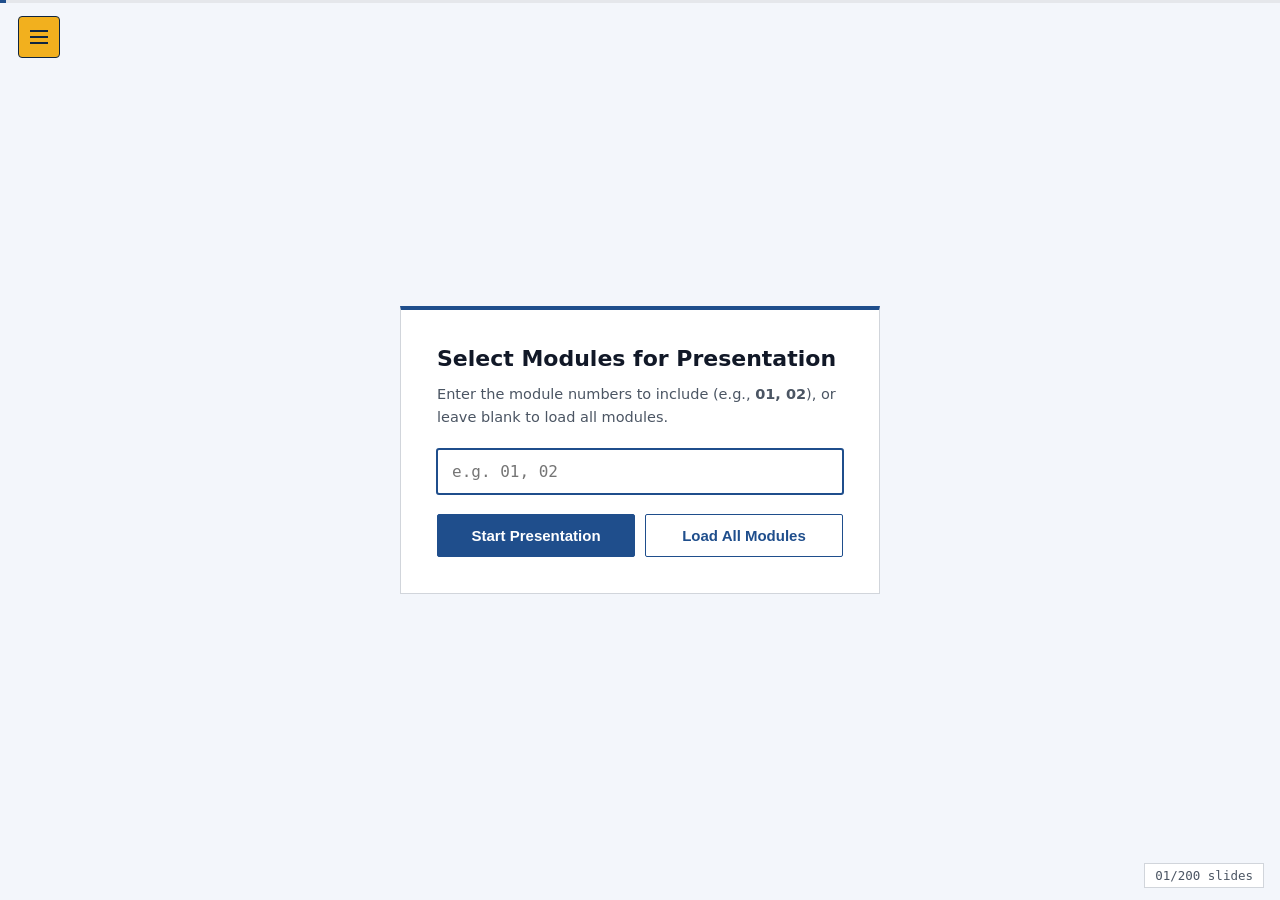
==== commit 28204084: "index" ====
--- a/index.html
+++ b/index.html
@@ -10,7 +10,7 @@
 
 <div id="cursor-halo"></div>
 
-<button id="menu-toggle" class="menu-toggle" aria-label="Toggle Summary Index"><span></span><span></span><span></span></button>
+<button id="menu-toggle" class="menu-toggle" aria-label="Toggle Summary Index" aria-expanded="false"><span></span><span></span><span></span></button>
 
 <nav class="rail" id="rail" aria-label="Slide navigation">
   <div class="rail-header">
@@ -55,7 +55,7 @@
 </section>
 
 
-<!-- Slide 2 — Scope and Responsibilities (No sidebar index) -->
+<!-- Slide 2 — Scope and Responsibilities (No sidebar index) ------>
 <section class="slide" data-index="1" data-title="Scope & Responsibilities">
   <div class="frame scrollable-frame" style="max-width: 1100px;">
     <h2 style="color: #2b6cb0; margin-bottom: 20px; border-bottom: 2px solid #e2e8f0; padding-bottom: 10px;">I. Scope and Key Responsibilities</h2>
@@ -917,7 +917,7 @@
     <div style="display: flex; flex-direction: column; gap: 20px;">
       <div class="box" style="background-color: #fff5f5; border: 1px solid #fc8181; padding: 20px; border-radius: 8px;">
         <h3 style="color: #c53030; margin-top: 0; text-transform: uppercase;">Degraded Mode</h3>
-        <p style="font-size: 16px; color: #742a2a; margin: 0; line-height: 1.6;">Degraded Mode of Train Operation... includes train movement in <mark style="background-color: #fed7d7; font-weight: bold; padding: 0 4px;">RM, ROS & Cut-Out Mode</mark>. The train is moved by TO on his line of sight exercising utmost vigilance so as to stop short of any obstruction ensuring that <mark style="background-color: #fed7d7; font-weight: bold; padding: 0 4px;">train speed does not exceed 25 kmph</mark> or less if applicable.</p>
+        <p style="font-size: 16px; color: #742a2a; margin: 0; line-height: 1.6;">Degraded Mode of Train Operation... includes train movement in <mark style="background-color: #fed7d7; font-weight: bold; padding: 0 4px;"><span style="text-decoration: underline;">RM</span>, <span style="text-decoration: underline;">ROS</span> &amp; <span style="text-decoration: underline;">Cut-Out</span> Mode</mark>. The train is moved by TO on his line of sight exercising utmost vigilance so as to stop short of any obstruction ensuring that <mark style="background-color: #fed7d7; font-weight: bold; padding: 0 4px;">train speed does not exceed 25 kmph</mark> or less if applicable.</p>
       </div>
 
       <div style="display: grid; grid-template-columns: 1fr 1fr; gap: 20px;">
@@ -995,7 +995,7 @@
       <ul style="font-size: 16px; color: #4a5568; line-height: 1.6;">
         <li data-presenter-cue="Observe speed limit">While working the train in degraded mode TO shall work the train duly observing <mark style="background-color: #e2e8f0; font-weight: bold; padding: 0 4px;">speed restriction of 25 kmph or the lower speed</mark> where ever prescribed as per TSR/PSR.</li>
         <li data-presenter-cue="Watch for trains ahead">TO must be alert to locate any train ahead of his/her train & be prepared to stop short of the train.</li>
-        <li data-presenter-cue="Open PSDs locally">In RM, ROS & Cut out mode, <mark style="background-color: #e2e8f0; font-weight: bold; padding: 0 4px;">TO shall open PSD doors using PSD local control panel at platform end</mark> (accessible through the cab window) as PSDs will not open automatically.</li>
+        <li data-presenter-cue="Open PSDs locally">In <span style="text-decoration: underline;">RM</span>, <span style="text-decoration: underline;">ROS</span> &amp; <span style="text-decoration: underline;">Cut out</span> mode, <mark style="background-color: #e2e8f0; font-weight: bold; padding: 0 4px;">TO shall open PSD doors using PSD local control panel at platform end</mark> (accessible through the cab window) as PSDs will not open automatically.</li>
         <li data-presenter-cue="Verify doors before departure">Before departing from platform, TO shall verify all door C&L (on PSL panel) and move the train only when all door C&L indication is available.</li>
         <li data-presenter-cue="Inform passengers">TO shall inform passengers through train PA system of likely delay/slow speed.</li>
       </ul>
@@ -1080,7 +1080,7 @@
         </tr>
         <tr style="border-bottom: 1px solid #edf2f7;">
           <td style="padding: 10px; color: #c53030; font-weight: bold;">Traffic Controller</td>
-          <td style="padding: 10px; color: #2d3748;">T. No.0110, your route is set & is clear up to SECTOR-50 STATION Up PF and you are authorized to move on Up line in ROS mode up to SECTOR-50 STATION Up PF & to pass Signal S110A at green under Private No. "Four-three forty three" (43).</td>
+          <td style="padding: 10px; color: #2d3748;">T. No.0110, your route is set & is clear up to SECTOR-50 STATION Up PF and you are authorized to move on Up line in <span style="text-decoration: underline;">ROS</span> mode up to SECTOR-50 STATION Up PF & to pass Signal S110A at green under Private No. "Four-three forty three" (43).</td>
         </tr>
         <tr>
           <td style="padding: 10px; color: #276749; font-weight: bold;">Train Operator</td>
@@ -1091,60 +1091,114 @@
   </div>
 </section>
 
-<!-- Slide 9 — Action Matrices (Standard Scenarios) -->
-<section class="slide" data-index="8" data-title="Action Matrices 1">
-  <div class="frame scrollable-frame" style="max-width: 1100px;">
+<!-- Slide 9 — Action Matrices (Standard Scenarios: a-d) -->
+<section class="slide" data-index="8" data-title="Action Matrices Standard Scenarios">
+  <div class="frame scrollable-frame" style="max-width: 1300px;">
     <h2 style="color: #2b6cb0; border-bottom: 2px solid #e2e8f0; padding-bottom: 10px;">VIII. Action Matrices (Standard Scenarios)</h2>
-    
-    <table style="width: 100%; border-collapse: collapse; background-color: #ffffff; box-shadow: 0 1px 3px rgba(0,0,0,0.1); font-size: 14px;">
-      <tr style="background-color: #f7fafc; border-bottom: 2px solid #e2e8f0;">
-        <th style="padding: 10px; text-align: left; color: #4a5568; width: 25%;">Condition</th>
-        <th style="padding: 10px; text-align: left; color: #4a5568;">Action of TC/SC</th>
-      </tr>
-      <tr style="border-bottom: 1px solid #edf2f7;">
-        <td style="padding: 10px; color: #2d3748; font-weight: bold;">(a) At platform NSP<br>(b) Not in front of signal<br>(c) In front of Green<br>(d) In front of Violet</td>
-        <td data-presenter-cue="Verify route &amp; authorize" style="padding: 10px; color: #2d3748;">Verify CATS indications. Ensure route set, points detected set & locked. Ensure track ahead is clear. Authorize TO on exchange of private number to move in degraded mode (ROS/RM) up to destination platform/signal/siding.</td>
-      </tr>
-      <tr style="border-bottom: 1px solid #edf2f7;">
-        <td style="padding: 10px; color: #c53030; font-weight: bold;">(e) Red Signal, NO points, NO Proceed Code</td>
-        <td data-presenter-cue="Protect conflicting routes" style="padding: 10px; color: #2d3748;">Same checks as above. Before authorizing a movement on 'Red/Blank' aspect, TC shall ensure that no conflicting movement has been allowed on the route & any new movement shall not be allowed till the train has cleared the section completely.</td>
-      </tr>
-      <tr>
-        <td style="padding: 10px; color: #c53030; font-weight: bold;">(f) Red Signal, NO points, Proceed Code IS available</td>
-        <td data-presenter-cue="Proceed-code available" style="padding: 10px; color: #2d3748;">Authorize movement in ROS/RM mode. At the next platform, TC shall instruct TO to select the ATP/ coded manual Mode to resume normal operation.</td>
-      </tr>
-    </table>
-  </div>
-</section>
-
-<!-- Slide 10 — Action Matrices (Points Detected) -->
-<section class="slide" data-index="9" data-title="Action Matrices 2">
+    <div class="sc05-action-summary-wrap" tabindex="0" role="region" aria-label="Standard scenarios a to f summary">
+      <table class="sc05-action-summary">
+        <thead>
+          <tr>
+            <th scope="col">Condition</th>
+            <th scope="col">Mode of Movement</th>
+            <th scope="col">Private Number</th>
+            <th scope="col">Authorization</th>
+          </tr>
+        </thead>
+        <tbody>
+          <tr>
+            <td><strong>(a) At Station Platform NSP</strong></td>
+            <td rowspan="6" class="sc05-shared-mode"><strong><span style="text-decoration: underline;">ROS</span> / <span style="text-decoration: underline;">RM</span></strong></td>
+            <td rowspan="6" class="sc05-shared-private-number"><strong>YES</strong></td>
+            <td>Authorize movement to the next station.</td>
+          </tr>
+          <tr>
+            <td><strong>(b) Not in Front of a Signal</strong></td>
+            <td>Authorize movement from the current point to the next platform.</td>
+          </tr>
+          <tr>
+            <td><strong>(c) In Front of Green Signal</strong></td>
+            <td>Authorize passing the Green signal in <span style="text-decoration: underline;">ROS/RM</span> mode when proceed code is unavailable.</td>
+          </tr>
+          <tr>
+            <td><strong>(d) In Front of Violet Signal</strong></td>
+            <td>Treat Violet as Danger; authorize passing it under Private Number.</td>
+          </tr>
+          <tr>
+            <td class="sc05-red-condition"><strong>(e) Red Signal, No Points En Route, No Proceed Code</strong></td>
+            <td>Authorize under Private Number; prevent conflicting movements until the train clears the section.</td>
+          </tr>
+          <tr>
+            <td class="sc05-red-condition"><strong>(f) Red Signal, No Points, Proceed Code Available</strong></td>
+            <td>Authorize movement; resume ATP / Coded Manual mode at the next platform.</td>
+          </tr>
+        </tbody>
+      </table>
+    </div>
+  </div>
+</section>
+
+<!-- Slide 10 — Action Matrices (Blank Signal: Point g) -->
+<section class="slide" data-index="9" data-title="Action Matrices Point G">
+  <div class="frame scrollable-frame" style="max-width: 1100px;">
+    <h2 style="color: #2b6cb0; border-bottom: 2px solid #e2e8f0; padding-bottom: 10px;">IX. Action Matrices — Blank Signal</h2>
+    <div class="sc05-action-summary-wrap" tabindex="0" role="region" aria-label="Blank signal scenario g summary">
+      <table class="sc05-action-summary sc05-action-summary-g">
+        <thead>
+          <tr>
+            <th scope="col">Condition</th>
+            <th scope="col">Mode of Movement</th>
+            <th scope="col">Private Number</th>
+            <th scope="col">Authorization</th>
+          </tr>
+        </thead>
+        <tbody>
+          <tr>
+            <td class="sc05-reminder-condition"><strong>(g) Blank Signal, Points Detected Set &amp; Locked, Proceed Code Available</strong></td>
+            <td><strong>Cab signal (ATP)</strong></td>
+            <td><strong>YES</strong></td>
+            <td>Authorize TO to pass the blank signal according to cab signals; advise following trains to continue in ATP.</td>
+          </tr>
+        </tbody>
+      </table>
+    </div>
+  </div>
+</section>
+
+<!-- Slide 11 — Action Matrices (Points Detected: h-i) -->
+<section class="slide" data-index="10" data-title="Action Matrices 2">
   <div class="frame scrollable-frame" style="max-width: 1100px;">
     <h2 style="color: #2b6cb0; border-bottom: 2px solid #e2e8f0; padding-bottom: 10px;">IX. Action Matrices (Signals with Points Enroute)</h2>
-    
-    <table style="width: 100%; border-collapse: collapse; background-color: #ffffff; box-shadow: 0 1px 3px rgba(0,0,0,0.1); font-size: 14px;">
-      <tr style="background-color: #f7fafc; border-bottom: 2px solid #e2e8f0;">
-        <th style="padding: 10px; text-align: left; color: #4a5568; width: 30%;">Condition</th>
-        <th style="padding: 10px; text-align: left; color: #4a5568;">Action of TC/SC</th>
-      </tr>
-      <tr style="border-bottom: 1px solid #edf2f7;">
-        <td style="padding: 10px; color: #2d3748; font-weight: bold;">(g) Blank signal, points detected set & locked, proceed code available</td>
-        <td data-presenter-cue="Pass blank on cab signal" style="padding: 10px; color: #2d3748;">Verify route/points set & locked. Authorize TO to pass signal at blank and proceed according to cab signal. Inform following trains about blank signal to continue in ATP.</td>
-      </tr>
-      <tr style="border-bottom: 1px solid #edf2f7;">
-        <td style="padding: 10px; color: #c53030; font-weight: bold;">(h) Red/Blank signal, points detected set & locked, NO proceed code</td>
-        <td data-presenter-cue="Check &amp; secure points" style="padding: 10px; color: #2d3748;">Ascertain reason (axle counter failure, opposite signal out of service, route indicator LED failure). TC shall <mark style="background-color: #fed7d7; font-weight: bold; padding: 0 4px;">unblock & then block the points enroute through CATS controls</mark>. Verify execution. SC confirms status. Authorize TO under private numbers.</td>
-      </tr>
-      <tr>
-        <td style="padding: 10px; color: #c53030; font-weight: bold;">(i) Red signal, points detected set & locked, Proceed Code IS available</td>
-        <td data-presenter-cue="Move in cut-out mode" style="padding: 10px; color: #2d3748;">Authorize train movement in <mark style="background-color: #e2e8f0; font-weight: bold; padding: 0 4px;">cut out mode</mark>. At the next platform, instruct TO to select ATP / coded manual Mode to resume normal operation.</td>
-      </tr>
-    </table>
-  </div>
-</section>
-
-<!-- Slide 11 — Action Matrices (Points NOT Detected) -->
-<section class="slide" data-index="10" data-title="Action Matrices 3">
+    <div class="sc05-action-summary-wrap" tabindex="0" role="region" aria-label="Red signal scenarios h and i summary">
+      <table class="sc05-action-summary sc05-action-summary-hi">
+        <thead>
+          <tr>
+            <th scope="col">Condition</th>
+            <th scope="col">Mode of Movement</th>
+            <th scope="col">Private Number</th>
+            <th scope="col">Authorization</th>
+          </tr>
+        </thead>
+        <tbody>
+          <tr>
+            <td class="sc05-reminder-condition sc05-red-condition"><strong>(h) Red/Blank Signal, Points Detected Set &amp; Locked, No Proceed Code</strong></td>
+            <td><strong><span style="text-decoration: underline;">ROS</span> / <span style="text-decoration: underline;">RM</span></strong></td>
+            <td rowspan="2" class="sc05-shared-private-number"><strong>YES</strong></td>
+            <td>Secure the route and points, confirm the track is clear, and prevent conflicting movements until the train clears the section.</td>
+          </tr>
+          <tr>
+            <td class="sc05-reminder-condition sc05-red-condition"><strong>(i) Red Signal, Points Detected Set &amp; Locked, Proceed Code Available</strong></td>
+            <td><strong><span style="text-decoration: underline;">Cut-Out</span></strong></td>
+            <td>Authorize only after following the procedure for (h). At the next platform, instruct TO to select ATP / Coded Manual mode.</td>
+          </tr>
+        </tbody>
+      </table>
+    </div>
+  </div>
+</section>
+
+<!-- Slide 12 — Action Matrices (Points NOT Detected) -->
+<section class="slide" data-index="11" data-title="Action Matrices 3">
   <div class="frame scrollable-frame" style="max-width: 1100px;">
     <h2 style="color: #2b6cb0; border-bottom: 2px solid #e2e8f0; padding-bottom: 10px;">X. Critical Condition: Points NOT Detected</h2>
     
@@ -1158,14 +1212,14 @@
         <li data-presenter-cue="Secure failed point only">If more than two points require securing, SC manually operates & secures <strong>only the failed point</strong>, returns to SCR, inhibits manual point authorization, and transfers control to TC.</li>
         <li data-presenter-cue="Report secured points">SC informs TC under exchange of private number that points are secured.</li>
         <li data-presenter-cue="Check &amp; block route">TC ensures track ahead is clear, no conflicting route is set, then <strong>unblocks & blocks the points enroute</strong>.</li>
-        <li data-presenter-cue="Authorize degraded movement">TC authorizes TO to move in degraded mode (ROS/RM).</li>
+        <li data-presenter-cue="Authorize degraded movement">TC authorizes TO to move in degraded mode (<span style="text-decoration: underline;">ROS</span>/<span style="text-decoration: underline;">RM</span>).</li>
       </ol>
     </div>
   </div>
 </section>
 
-<!-- Slide 12 — CBTC Comm Failure Management -->
-<section class="slide" data-index="11" data-title="CBTC Failure">
+<!-- Slide 13 — CBTC Comm Failure Management -->
+<section class="slide" data-index="12" data-title="CBTC Failure">
   <div class="frame scrollable-frame" style="max-width: 1100px;">
     <h2 style="color: #2b6cb0; border-bottom: 2px solid #e2e8f0; padding-bottom: 10px;">XI. CBTC Communication Failure Management</h2>
     
@@ -1183,8 +1237,8 @@
   </div>
 </section>
 
-<!-- Slide 13 — Manual Point Operation (MPO) - Setup -->
-<section class="slide" data-index="12" data-title="MPO - Setup">
+<!-- Slide 14 — Manual Point Operation (MPO) - Setup -->
+<section class="slide" data-index="13" data-title="MPO - Setup">
   <div class="frame scrollable-frame" style="max-width: 1100px;">
     <h2 style="color: #2b6cb0; border-bottom: 2px solid #e2e8f0; padding-bottom: 10px;">XII. Manual Point Operation (MPO) on Line - General Rules</h2>
     
@@ -1211,7 +1265,7 @@
           </tr>
           <tr>
             <td style="padding: 8px 10px; border-right: 1px solid #e2e8f0;">• PSD / MSD Keys</td>
-            <td style="padding: 8px 10px;">• PPEs</td>
+            <td style="padding: 8px 10px;">• PPEs and Authority To Proceed</td>
           </tr>
         </table>
       </div>
@@ -1227,8 +1281,8 @@
     </div>
 </section>
 
-<!-- Slide 14 — Manual Point Operation (MPO) - Execution & Cancel -->
-<section class="slide" data-index="13" data-title="MPO - Execution">
+<!-- Slide 15 — Manual Point Operation (MPO) - Execution & Cancel -->
+<section class="slide" data-index="14" data-title="MPO - Execution">
   <div class="frame scrollable-frame" style="max-width: 1100px;">
     <h2 style="color: #2b6cb0; border-bottom: 2px solid #e2e8f0; padding-bottom: 10px;">XIII. MPO - Physical Execution & Cancellation</h2>
     
--- a/style.css
+++ b/style.css
@@ -7,16 +7,30 @@
   --serif:'Segoe UI',system-ui,-apple-system,sans-serif;
   --sans:'Segoe UI',system-ui,-apple-system,sans-serif;
   --mono:ui-monospace,Consolas,monospace;
-  --rail-w:280px;
-}
-body.rail-toggled{--rail-w:0px}
+  --rail-w:0px;
+}
+body.rail-open{--rail-w:280px}
 *{box-sizing:border-box}
 html,body{margin:0;height:100%;overflow:hidden;background-color:var(--bg);color:var(--ink);font-family:var(--sans)}
 /* light plus-sign pattern (flat, no gradient) */
 body{background-image:url("data:image/svg+xml,%3Csvg xmlns='http://www.w3.org/2000/svg' width='36' height='36'%3E%3Cpath d='M18 14v8M14 18h8' stroke='%231f4e8c' stroke-opacity='.13' stroke-width='1.5' stroke-linecap='round'/%3E%3C/svg%3E");background-size:36px 36px}
 
-#cursor-halo{position:fixed;inset:0;pointer-events:none;z-index:9999;
-  background:radial-gradient(circle 70px at var(--mouse-x,-200px) var(--mouse-y,-200px),rgba(31,78,140,.10),transparent 100%)}
+
+#cursor-halo {
+  position: fixed;
+  inset: 0;
+  pointer-events: none;
+  z-index: 9999;
+  background: radial-gradient(
+    circle 70px at var(--mouse-x, -200px) var(--mouse-y, -200px),
+    rgba(255, 0, 180, 0.32),
+    rgba(255, 0, 180, 0.12) 45%,
+    transparent 100%
+  );
+}
+
+
+
 
 /* menu button */
 .menu-toggle{position:fixed;top:16px;left:18px;z-index:100;width:42px;height:42px;border-radius:4px;border:1px solid var(--navy);
@@ -26,8 +40,8 @@
 
 /* sidebar */
 .rail{position:fixed;top:0;left:0;bottom:0;width:280px;z-index:5;display:flex;flex-direction:column;background:var(--navy);
-  transition:transform .3s ease}
-body.rail-toggled .rail{transform:translateX(-100%)}
+  transform:translateX(-100%);transition:transform .3s ease}
+body.rail-open .rail{transform:none}
 .rail-header{padding:16px 22px;border-bottom:1px solid rgba(255,255,255,.14);flex-shrink:0;background:#0a1b31}
 .rail-mark{display:flex;align-items:center;gap:10px;margin:0 0 12px 58px}
 .rail-mark-icon{width:30px;height:30px}
@@ -147,6 +161,75 @@
 .slide .frame h2{border-bottom:3px solid var(--accent)!important}
 .slide .frame h3{font-size:clamp(18px,1.5vw,21px)!important;line-height:1.4}
 
+/* SC-05 concise summary for standard scenarios. */
+.sc05-action-summary-wrap{
+  overflow-x:auto;
+  border:1px solid #64748b;
+  background:#fff
+}
+.sc05-action-summary{
+  width:100%;
+  min-width:0;
+  border-collapse:collapse;
+  table-layout:fixed;
+  background:#fff;
+  font-size:clamp(12px,1vw,15px);
+  line-height:1.45
+}
+.sc05-action-summary th,
+.sc05-action-summary td{
+  padding:10px 12px;
+  border:1px solid #64748b;
+  text-align:left;
+  vertical-align:top;
+  overflow-wrap:anywhere
+}
+.slide[data-title="Action Matrices Standard Scenarios"] .sc05-action-summary th,
+.slide[data-title="Action Matrices Standard Scenarios"] .sc05-action-summary td,
+.slide[data-title="Action Matrices Point G"] .sc05-action-summary th,
+.slide[data-title="Action Matrices Point G"] .sc05-action-summary td{
+  padding:8px 10px;
+  font-size:13px!important;
+  line-height:1.45!important
+}
+.sc05-action-summary th{
+  background:var(--accent-soft);
+  color:var(--ink)
+}
+.sc05-action-summary .sc05-red-condition{color:#c53030}
+.sc05-action-summary th:nth-child(1),
+.sc05-action-summary td:nth-child(1){width:25%}
+.sc05-action-summary th:nth-child(2),
+.sc05-action-summary td:nth-child(2){width:19%}
+.sc05-action-summary th:nth-child(3),
+.sc05-action-summary td:nth-child(3){width:16%}
+.sc05-action-summary th:nth-child(4),
+.sc05-action-summary td:nth-child(4){width:40%}
+.sc05-action-summary .sc05-shared-mode,
+.sc05-action-summary .sc05-shared-private-number{
+  vertical-align:middle;
+  text-align:center
+}
+.sc05-action-summary-hi th:nth-child(1),
+.sc05-action-summary-hi td:nth-child(1){width:34%}
+.sc05-action-summary-hi th:nth-child(2),
+.sc05-action-summary-hi td:nth-child(2){width:19%}
+.sc05-action-summary-hi th:nth-child(3),
+.sc05-action-summary-hi td:nth-child(3){width:16%}
+.sc05-action-summary-hi th:nth-child(4),
+.sc05-action-summary-hi td:nth-child(4){width:31%}
+.sc05-action-summary-hi .sc05-red-condition{color:#c53030}
+.sc05-action-summary-hi .sc05-reminder-condition{text-decoration:underline}
+.sc05-action-summary-g th:nth-child(1),
+.sc05-action-summary-g td:nth-child(1){width:34%}
+.sc05-action-summary-g th:nth-child(2),
+.sc05-action-summary-g td:nth-child(2){width:22%}
+.sc05-action-summary-g th:nth-child(3),
+.sc05-action-summary-g td:nth-child(3){width:17%}
+.sc05-action-summary-g th:nth-child(4),
+.sc05-action-summary-g td:nth-child(4){width:27%}
+.sc05-action-summary-g .sc05-reminder-condition{text-decoration:underline}
+
 /* SC-10 Addendum-02 functionality table. */
 .slide[data-title^="SC-10 Addendum-02"] .sc10-addendum2-table{
   width:100%;
@@ -255,7 +338,7 @@
 @media (max-width:860px){
   :root{--rail-w:0px}
   .rail{transform:translateX(-100%)}
-  body.rail-toggled .rail{transform:none}
+  body.rail-open .rail{transform:none}
   .deck{padding-left:0}.slide{left:0;padding:10vh 5vw}
   .switch-img-landscape{width:100%;height:auto;aspect-ratio:16/10}
 }
